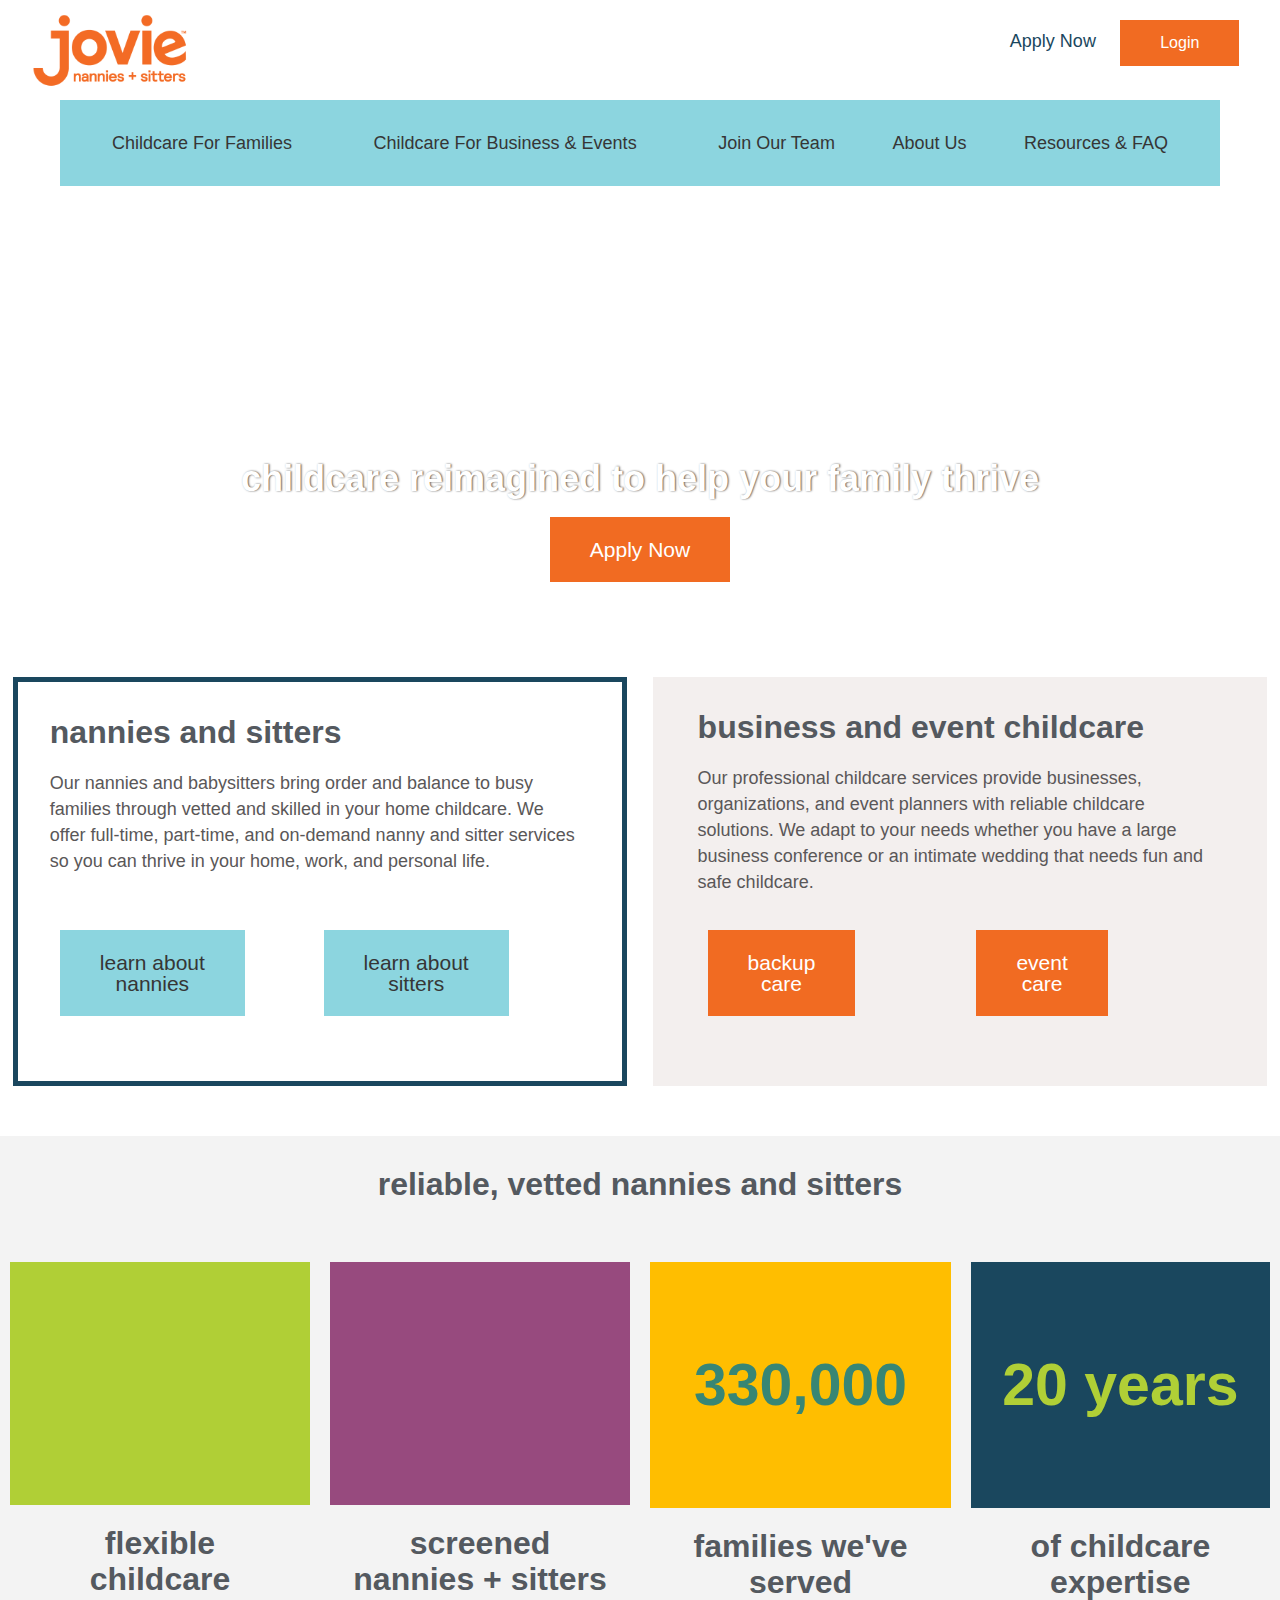
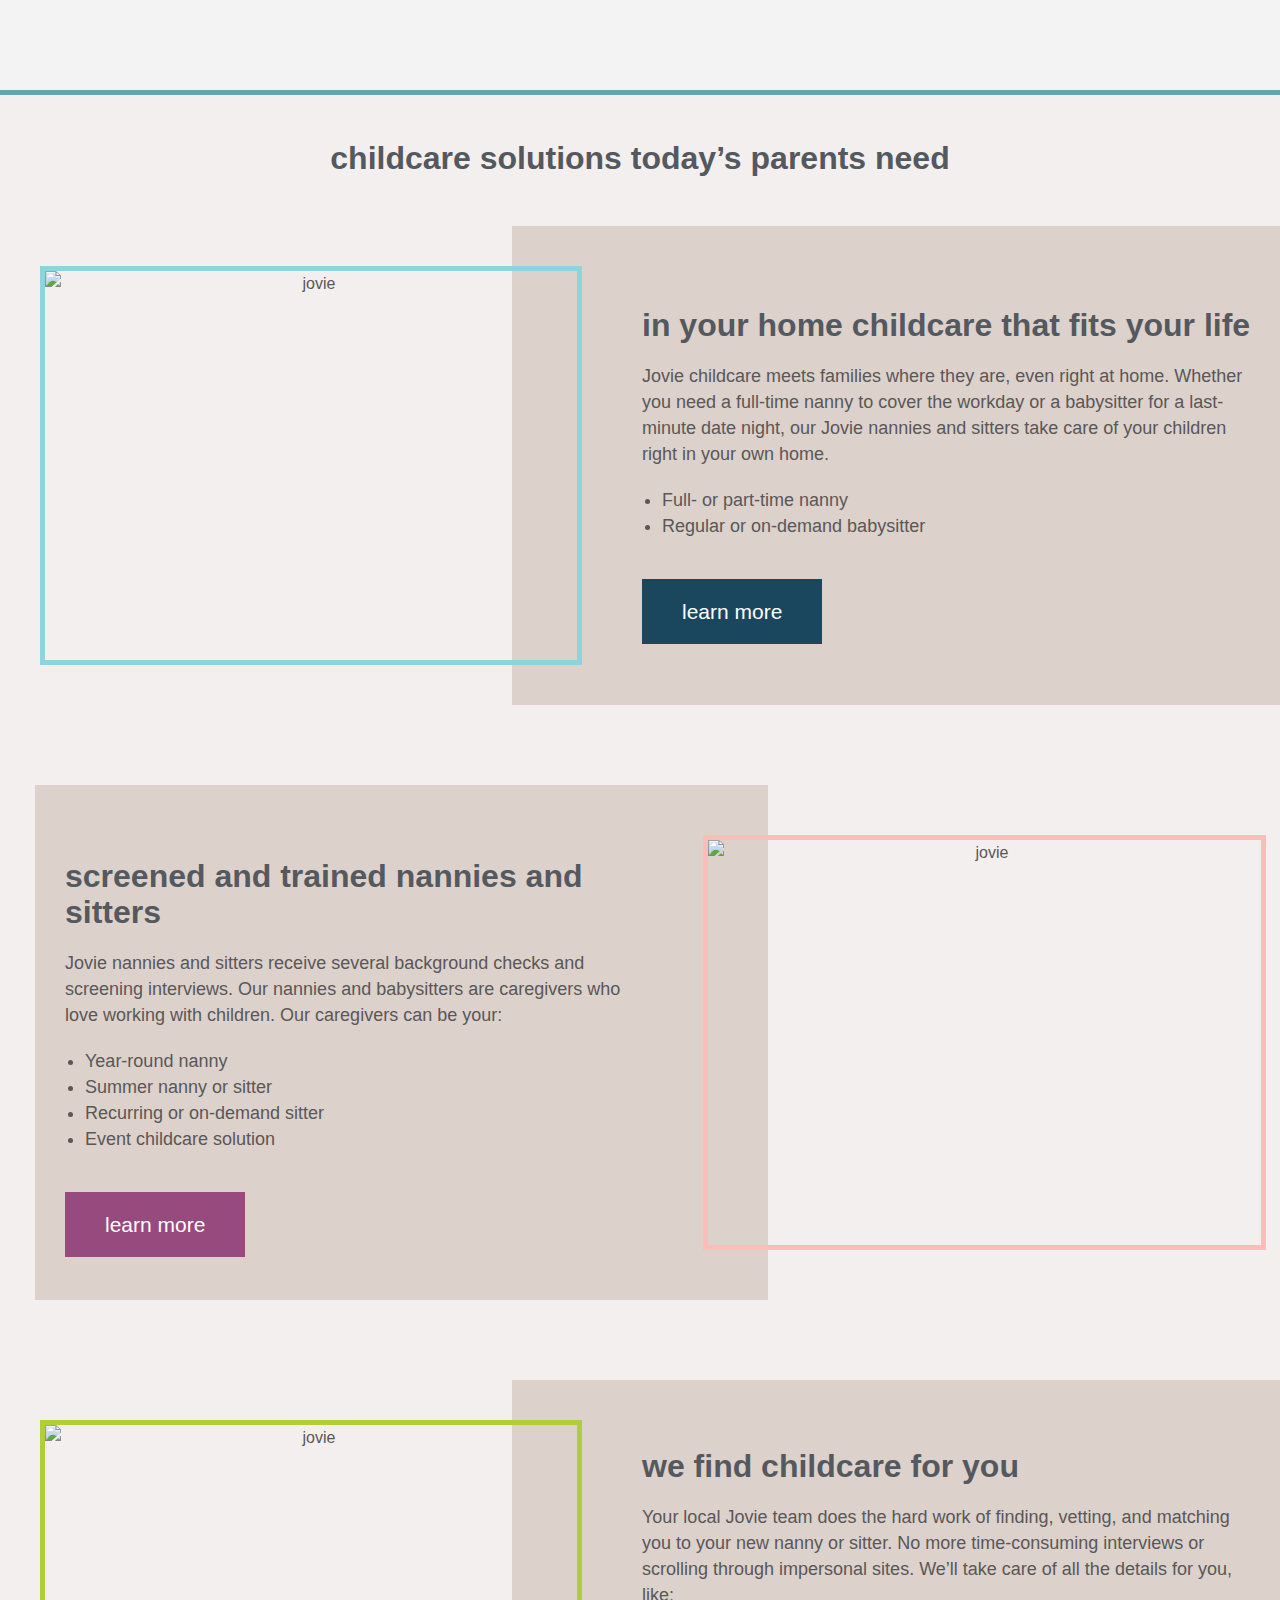
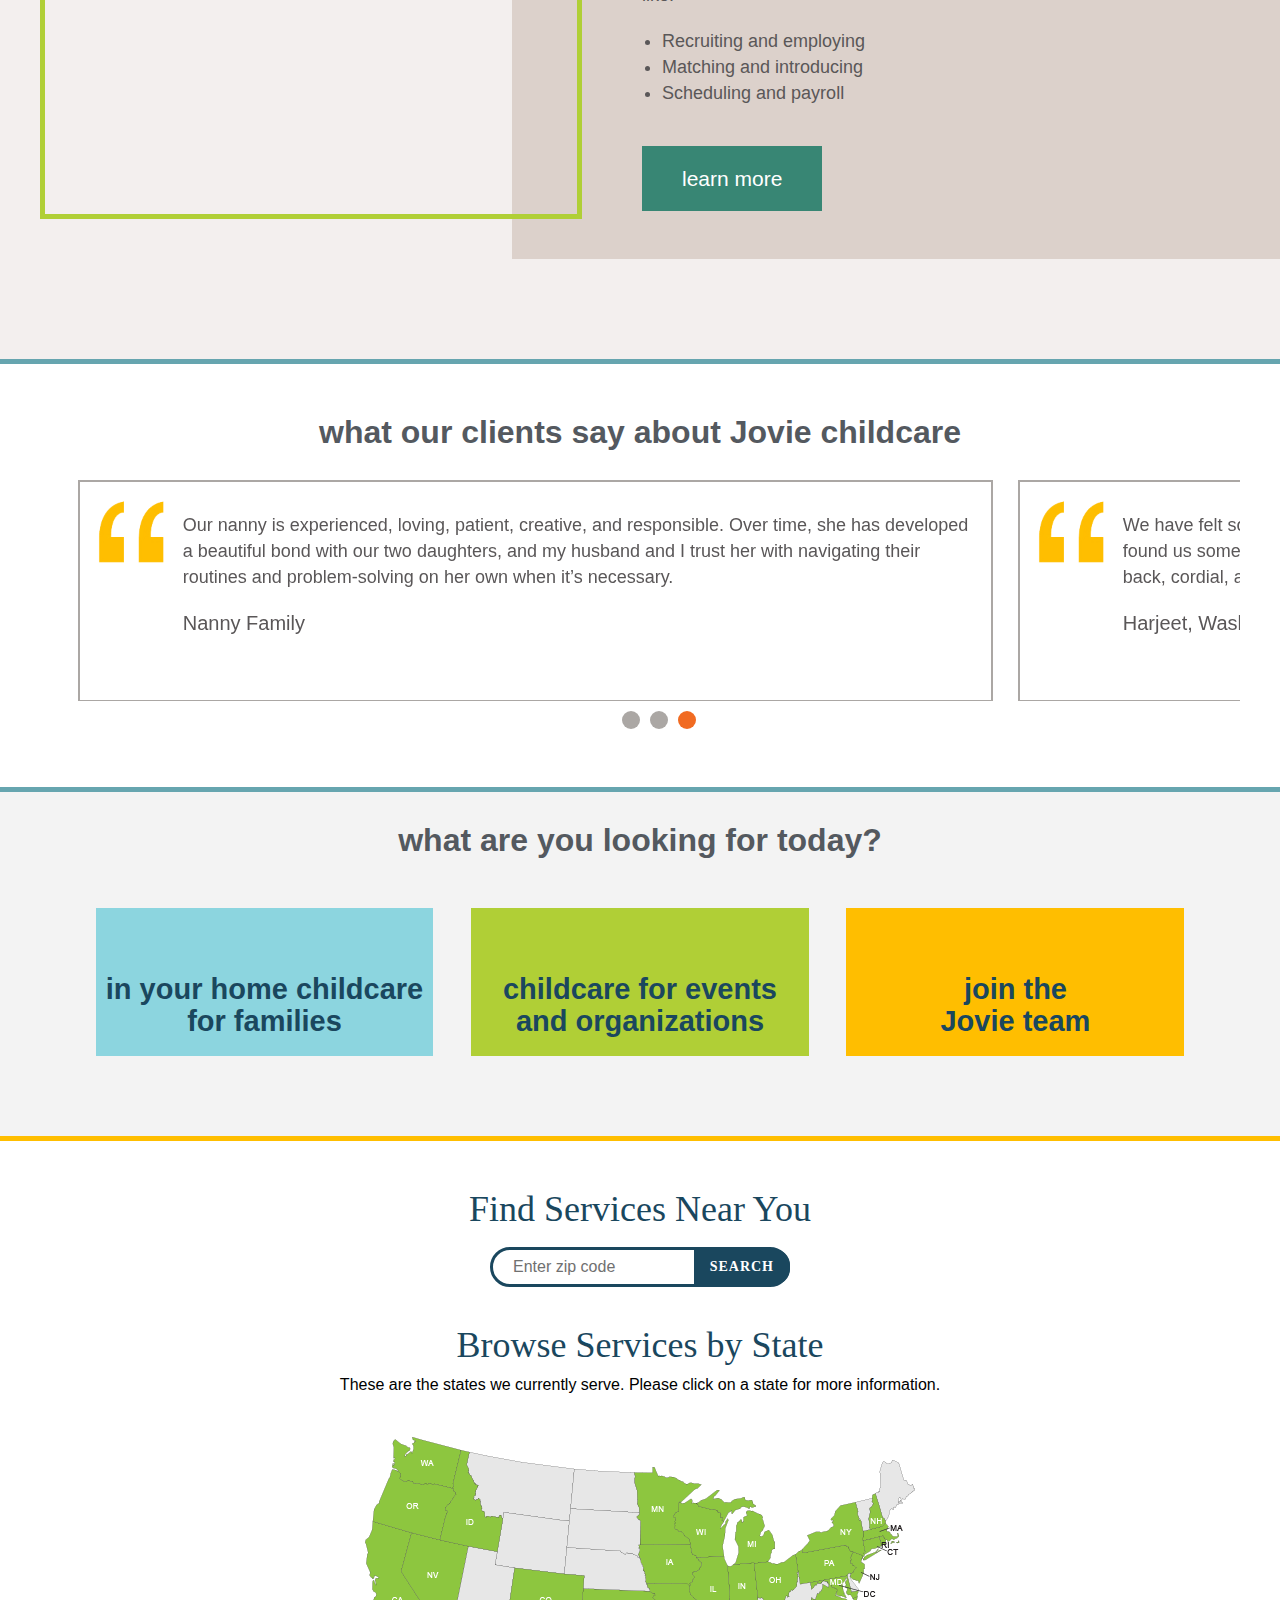
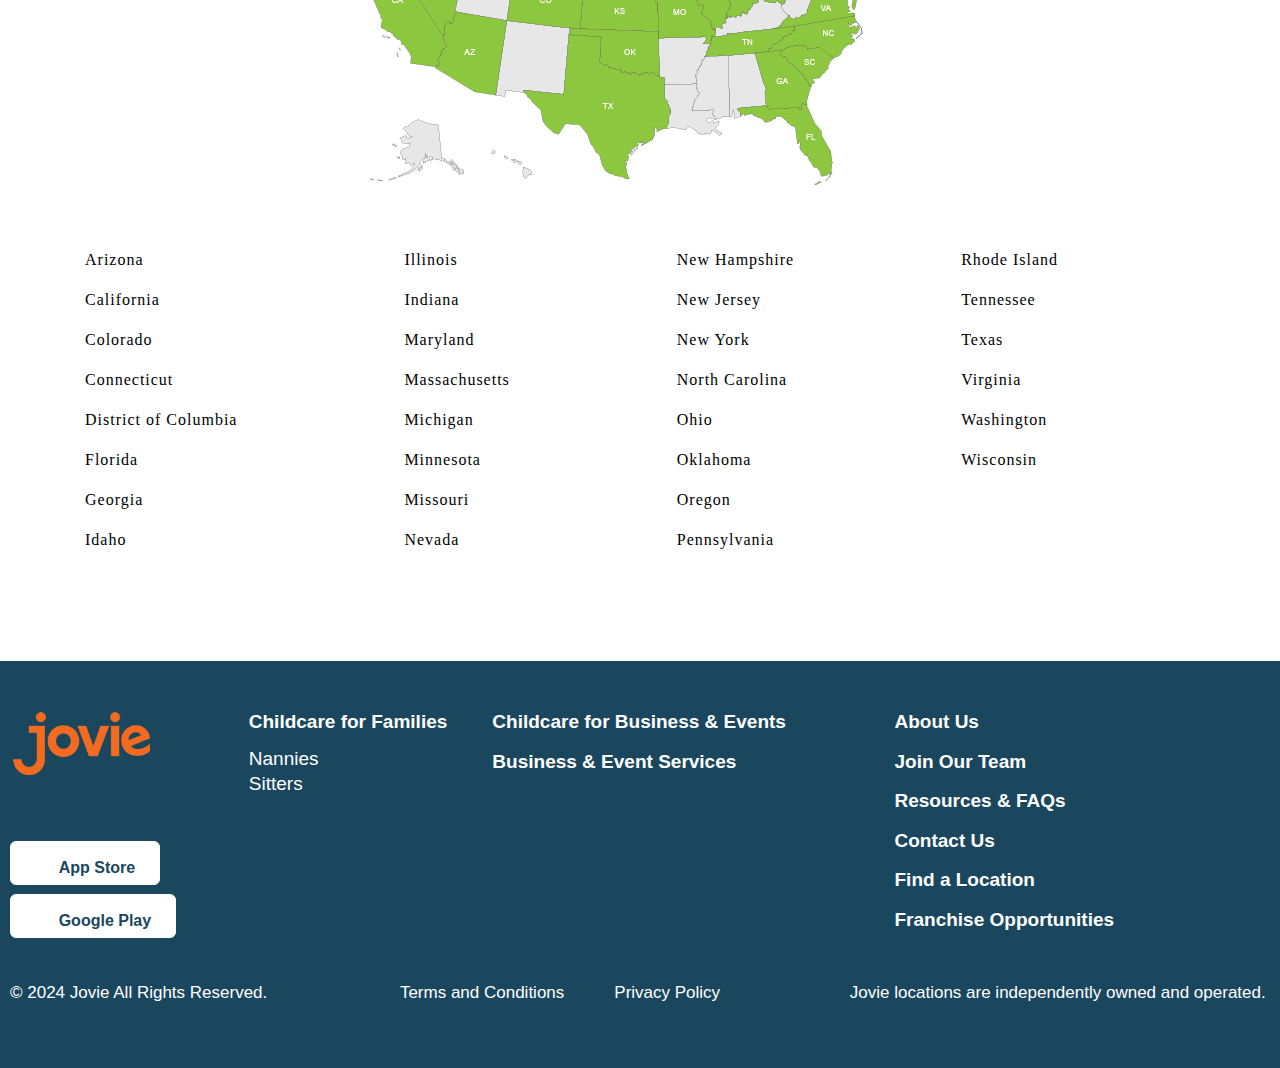
==== index.html @ 1f521a3f "WD" ====
<!DOCTYPE html>

<html lang="en-US"><head><meta http-equiv="Content-Type" content="text/html; charset=UTF-8">
	
	<meta name="viewport" content="width=device-width, initial-scale=1.0, viewport-fit=cover">		<meta name="robots" content="index, follow, max-image-preview:large, max-snippet:-1, max-video-preview:-1">

	<title>Jovie | Nannies and Sitters for Home and Business</title>
	<meta name="description" content="We are Jovie. Ready to help more families, more often. Ready to reimagine childcare and help today, tomorrow and for as long as you need.">
	<link rel="canonical" href="https://www.jovie.com/">
	<meta property="og:locale" content="en_US">
	<meta property="og:type" content="website">
	<meta property="og:title" content="Jovie">
	<meta property="og:description" content="We are Jovie. Ready to help more families, more often. Ready to reimagine childcare and help today, tomorrow and for as long as you need.">
	<meta property="og:url" content="https://www.jovie.com/">
	<meta property="og:site_name" content="Jovie">
	<meta property="article:modified_time" content="2023-12-18T20:53:24+00:00">
	<meta name="twitter:card" content="summary_large_image">
	<meta name="twitter:title" content="Jovie">
	<script async="" src="https://www.googletagmanager.com/gtm.js?id=GTM-5LR3R6"></script><script type="application/ld+json" class="yoast-schema-graph">{"@context":"https://schema.org","@graph":[{"@type":"WebPage","@id":"https://www.jovie.com/","url":"https://www.jovie.com/","name":"Jovie | Nannies and Sitters for Home and Business","isPartOf":{"@id":"https://www.jovie.com/#website"},"primaryImageOfPage":{"@id":"https://www.jovie.com/#primaryimage"},"image":{"@id":"https://www.jovie.com/#primaryimage"},"thumbnailUrl":"https://www.jovie.com/app/uploads/2023/04/GettyImages-1296129742.jpg","datePublished":"2022-12-06T11:53:23+00:00","dateModified":"2023-12-18T20:53:24+00:00","description":"We are Jovie. Ready to help more families, more often. Ready to reimagine childcare and help today, tomorrow and for as long as you need.","breadcrumb":{"@id":"https://www.jovie.com/#breadcrumb"},"inLanguage":"en-US","potentialAction":[{"@type":"ReadAction","target":["https://www.jovie.com/"]}]},{"@type":"ImageObject","inLanguage":"en-US","@id":"https://www.jovie.com/#primaryimage","url":"https://www.jovie.com/app/uploads/2023/04/GettyImages-1296129742.jpg","contentUrl":"https://www.jovie.com/app/uploads/2023/04/GettyImages-1296129742.jpg","width":1550,"height":421,"caption":"Nanny-infant-care-hero"},{"@type":"BreadcrumbList","@id":"https://www.jovie.com/#breadcrumb","itemListElement":[{"@type":"ListItem","position":1,"name":"Home"}]},{"@type":"WebSite","@id":"https://www.jovie.com/#website","url":"https://www.jovie.com/","name":"Jovie","description":"Nannies + Sitters TM","potentialAction":[{"@type":"SearchAction","target":{"@type":"EntryPoint","urlTemplate":"https://www.jovie.com/?s={search_term_string}"},"query-input":"required name=search_term_string"}],"inLanguage":"en-US"}]}</script>
	<!-- / Yoast SEO Premium plugin. -->


<link rel="dns-prefetch" href="https://maxcdn.bootstrapcdn.com/">
<link rel="dns-prefetch" href="https://cdnjs.cloudflare.com/">
<script>
window._wpemojiSettings = {"baseUrl":"https:\/\/s.w.org\/images\/core\/emoji\/14.0.0\/72x72\/","ext":".png","svgUrl":"https:\/\/s.w.org\/images\/core\/emoji\/14.0.0\/svg\/","svgExt":".svg","source":{"wpemoji":"https:\/\/www.jovie.com\/wp\/wp-includes\/js\/wp-emoji.js?ver=6.4.2","twemoji":"https:\/\/www.jovie.com\/wp\/wp-includes\/js\/twemoji.js?ver=6.4.2"}};
/**
 * @output wp-includes/js/wp-emoji-loader.js
 */

/**
 * Emoji Settings as exported in PHP via _print_emoji_detection_script().
 * @typedef WPEmojiSettings
 * @type {object}
 * @property {?object} source
 * @property {?string} source.concatemoji
 * @property {?string} source.twemoji
 * @property {?string} source.wpemoji
 * @property {?boolean} DOMReady
 * @property {?Function} readyCallback
 */

/**
 * Support tests.
 * @typedef SupportTests
 * @type {object}
 * @property {?boolean} flag
 * @property {?boolean} emoji
 */

/**
 * IIFE to detect emoji support and load Twemoji if needed.
 *
 * @param {Window} window
 * @param {Document} document
 * @param {WPEmojiSettings} settings
 */
( function wpEmojiLoader( window, document, settings ) {
	if ( typeof Promise === 'undefined' ) {
		return;
	}

	var sessionStorageKey = 'wpEmojiSettingsSupports';
	var tests = [ 'flag', 'emoji' ];

	/**
	 * Checks whether the browser supports offloading to a Worker.
	 *
	 * @since 6.3.0
	 *
	 * @private
	 *
	 * @returns {boolean}
	 */
	function supportsWorkerOffloading() {
		return (
			typeof Worker !== 'undefined' &&
			typeof OffscreenCanvas !== 'undefined' &&
			typeof URL !== 'undefined' &&
			URL.createObjectURL &&
			typeof Blob !== 'undefined'
		);
	}

	/**
	 * @typedef SessionSupportTests
	 * @type {object}
	 * @property {number} timestamp
	 * @property {SupportTests} supportTests
	 */

	/**
	 * Get support tests from session.
	 *
	 * @since 6.3.0
	 *
	 * @private
	 *
	 * @returns {?SupportTests} Support tests, or null if not set or older than 1 week.
	 */
	function getSessionSupportTests() {
		try {
			/** @type {SessionSupportTests} */
			var item = JSON.parse(
				sessionStorage.getItem( sessionStorageKey )
			);
			if (
				typeof item === 'object' &&
				typeof item.timestamp === 'number' &&
				new Date().valueOf() < item.timestamp + 604800 && // Note: Number is a week in seconds.
				typeof item.supportTests === 'object'
			) {
				return item.supportTests;
			}
		} catch ( e ) {}
		return null;
	}

	/**
	 * Persist the supports in session storage.
	 *
	 * @since 6.3.0
	 *
	 * @private
	 *
	 * @param {SupportTests} supportTests Support tests.
	 */
	function setSessionSupportTests( supportTests ) {
		try {
			/** @type {SessionSupportTests} */
			var item = {
				supportTests: supportTests,
				timestamp: new Date().valueOf()
			};

			sessionStorage.setItem(
				sessionStorageKey,
				JSON.stringify( item )
			);
		} catch ( e ) {}
	}

	/**
	 * Checks if two sets of Emoji characters render the same visually.
	 *
	 * This function may be serialized to run in a Worker. Therefore, it cannot refer to variables from the containing
	 * scope. Everything must be passed by parameters.
	 *
	 * @since 4.9.0
	 *
	 * @private
	 *
	 * @param {CanvasRenderingContext2D} context 2D Context.
	 * @param {string} set1 Set of Emoji to test.
	 * @param {string} set2 Set of Emoji to test.
	 *
	 * @return {boolean} True if the two sets render the same.
	 */
	function emojiSetsRenderIdentically( context, set1, set2 ) {
		// Cleanup from previous test.
		context.clearRect( 0, 0, context.canvas.width, context.canvas.height );
		context.fillText( set1, 0, 0 );
		var rendered1 = new Uint32Array(
			context.getImageData(
				0,
				0,
				context.canvas.width,
				context.canvas.height
			).data
		);

		// Cleanup from previous test.
		context.clearRect( 0, 0, context.canvas.width, context.canvas.height );
		context.fillText( set2, 0, 0 );
		var rendered2 = new Uint32Array(
			context.getImageData(
				0,
				0,
				context.canvas.width,
				context.canvas.height
			).data
		);

		return rendered1.every( function ( rendered2Data, index ) {
			return rendered2Data === rendered2[ index ];
		} );
	}

	/**
	 * Determines if the browser properly renders Emoji that Twemoji can supplement.
	 *
	 * This function may be serialized to run in a Worker. Therefore, it cannot refer to variables from the containing
	 * scope. Everything must be passed by parameters.
	 *
	 * @since 4.2.0
	 *
	 * @private
	 *
	 * @param {CanvasRenderingContext2D} context 2D Context.
	 * @param {string} type Whether to test for support of "flag" or "emoji".
	 * @param {Function} emojiSetsRenderIdentically Reference to emojiSetsRenderIdentically function, needed due to minification.
	 *
	 * @return {boolean} True if the browser can render emoji, false if it cannot.
	 */
	function browserSupportsEmoji( context, type, emojiSetsRenderIdentically ) {
		var isIdentical;

		switch ( type ) {
			case 'flag':
				/*
				 * Test for Transgender flag compatibility. Added in Unicode 13.
				 *
				 * To test for support, we try to render it, and compare the rendering to how it would look if
				 * the browser doesn't render it correctly (white flag emoji + transgender symbol).
				 */
				isIdentical = emojiSetsRenderIdentically(
					context,
					'\uD83C\uDFF3\uFE0F\u200D\u26A7\uFE0F', // as a zero-width joiner sequence
					'\uD83C\uDFF3\uFE0F\u200B\u26A7\uFE0F' // separated by a zero-width space
				);

				if ( isIdentical ) {
					return false;
				}

				/*
				 * Test for UN flag compatibility. This is the least supported of the letter locale flags,
				 * so gives us an easy test for full support.
				 *
				 * To test for support, we try to render it, and compare the rendering to how it would look if
				 * the browser doesn't render it correctly ([U] + [N]).
				 */
				isIdentical = emojiSetsRenderIdentically(
					context,
					'\uD83C\uDDFA\uD83C\uDDF3', // as the sequence of two code points
					'\uD83C\uDDFA\u200B\uD83C\uDDF3' // as the two code points separated by a zero-width space
				);

				if ( isIdentical ) {
					return false;
				}

				/*
				 * Test for English flag compatibility. England is a country in the United Kingdom, it
				 * does not have a two letter locale code but rather a five letter sub-division code.
				 *
				 * To test for support, we try to render it, and compare the rendering to how it would look if
				 * the browser doesn't render it correctly (black flag emoji + [G] + [B] + [E] + [N] + [G]).
				 */
				isIdentical = emojiSetsRenderIdentically(
					context,
					// as the flag sequence
					'\uD83C\uDFF4\uDB40\uDC67\uDB40\uDC62\uDB40\uDC65\uDB40\uDC6E\uDB40\uDC67\uDB40\uDC7F',
					// with each code point separated by a zero-width space
					'\uD83C\uDFF4\u200B\uDB40\uDC67\u200B\uDB40\uDC62\u200B\uDB40\uDC65\u200B\uDB40\uDC6E\u200B\uDB40\uDC67\u200B\uDB40\uDC7F'
				);

				return ! isIdentical;
			case 'emoji':
				/*
				 * Why can't we be friends? Everyone can now shake hands in emoji, regardless of skin tone!
				 *
				 * To test for Emoji 14.0 support, try to render a new emoji: Handshake: Light Skin Tone, Dark Skin Tone.
				 *
				 * The Handshake: Light Skin Tone, Dark Skin Tone emoji is a ZWJ sequence combining 🫱 Rightwards Hand,
				 * 🏻 Light Skin Tone, a Zero Width Joiner, 🫲 Leftwards Hand, and 🏿 Dark Skin Tone.
				 *
				 * 0x1FAF1 == Rightwards Hand
				 * 0x1F3FB == Light Skin Tone
				 * 0x200D == Zero-Width Joiner (ZWJ) that links the code points for the new emoji or
				 * 0x200B == Zero-Width Space (ZWS) that is rendered for clients not supporting the new emoji.
				 * 0x1FAF2 == Leftwards Hand
				 * 0x1F3FF == Dark Skin Tone.
				 *
				 * When updating this test for future Emoji releases, ensure that individual emoji that make up the
				 * sequence come from older emoji standards.
				 */
				isIdentical = emojiSetsRenderIdentically(
					context,
					'\uD83E\uDEF1\uD83C\uDFFB\u200D\uD83E\uDEF2\uD83C\uDFFF', // as the zero-width joiner sequence
					'\uD83E\uDEF1\uD83C\uDFFB\u200B\uD83E\uDEF2\uD83C\uDFFF' // separated by a zero-width space
				);

				return ! isIdentical;
		}

		return false;
	}

	/**
	 * Checks emoji support tests.
	 *
	 * This function may be serialized to run in a Worker. Therefore, it cannot refer to variables from the containing
	 * scope. Everything must be passed by parameters.
	 *
	 * @since 6.3.0
	 *
	 * @private
	 *
	 * @param {string[]} tests Tests.
	 * @param {Function} browserSupportsEmoji Reference to browserSupportsEmoji function, needed due to minification.
	 * @param {Function} emojiSetsRenderIdentically Reference to emojiSetsRenderIdentically function, needed due to minification.
	 *
	 * @return {SupportTests} Support tests.
	 */
	function testEmojiSupports( tests, browserSupportsEmoji, emojiSetsRenderIdentically ) {
		var canvas;
		if (
			typeof WorkerGlobalScope !== 'undefined' &&
			self instanceof WorkerGlobalScope
		) {
			canvas = new OffscreenCanvas( 300, 150 ); // Dimensions are default for HTMLCanvasElement.
		} else {
			canvas = document.createElement( 'canvas' );
		}

		var context = canvas.getContext( '2d', { willReadFrequently: true } );

		/*
		 * Chrome on OS X added native emoji rendering in M41. Unfortunately,
		 * it doesn't work when the font is bolder than 500 weight. So, we
		 * check for bold rendering support to avoid invisible emoji in Chrome.
		 */
		context.textBaseline = 'top';
		context.font = '600 32px Arial';

		var supports = {};
		tests.forEach( function ( test ) {
			supports[ test ] = browserSupportsEmoji( context, test, emojiSetsRenderIdentically );
		} );
		return supports;
	}

	/**
	 * Adds a script to the head of the document.
	 *
	 * @ignore
	 *
	 * @since 4.2.0
	 *
	 * @param {string} src The url where the script is located.
	 *
	 * @return {void}
	 */
	function addScript( src ) {
		var script = document.createElement( 'script' );
		script.src = src;
		script.defer = true;
		document.head.appendChild( script );
	}

	settings.supports = {
		everything: true,
		everythingExceptFlag: true
	};

	// Create a promise for DOMContentLoaded since the worker logic may finish after the event has fired.
	var domReadyPromise = new Promise( function ( resolve ) {
		document.addEventListener( 'DOMContentLoaded', resolve, {
			once: true
		} );
	} );

	// Obtain the emoji support from the browser, asynchronously when possible.
	new Promise( function ( resolve ) {
		var supportTests = getSessionSupportTests();
		if ( supportTests ) {
			resolve( supportTests );
			return;
		}

		if ( supportsWorkerOffloading() ) {
			try {
				// Note that the functions are being passed as arguments due to minification.
				var workerScript =
					'postMessage(' +
					testEmojiSupports.toString() +
					'(' +
					[
						JSON.stringify( tests ),
						browserSupportsEmoji.toString(),
						emojiSetsRenderIdentically.toString()
					].join( ',' ) +
					'));';
				var blob = new Blob( [ workerScript ], {
					type: 'text/javascript'
				} );
				var worker = new Worker( URL.createObjectURL( blob ), { name: 'wpTestEmojiSupports' } );
				worker.onmessage = function ( event ) {
					supportTests = event.data;
					setSessionSupportTests( supportTests );
					worker.terminate();
					resolve( supportTests );
				};
				return;
			} catch ( e ) {}
		}

		supportTests = testEmojiSupports( tests, browserSupportsEmoji, emojiSetsRenderIdentically );
		setSessionSupportTests( supportTests );
		resolve( supportTests );
	} )
		// Once the browser emoji support has been obtained from the session, finalize the settings.
		.then( function ( supportTests ) {
			/*
			 * Tests the browser support for flag emojis and other emojis, and adjusts the
			 * support settings accordingly.
			 */
			for ( var test in supportTests ) {
				settings.supports[ test ] = supportTests[ test ];

				settings.supports.everything =
					settings.supports.everything && settings.supports[ test ];

				if ( 'flag' !== test ) {
					settings.supports.everythingExceptFlag =
						settings.supports.everythingExceptFlag &&
						settings.supports[ test ];
				}
			}

			settings.supports.everythingExceptFlag =
				settings.supports.everythingExceptFlag &&
				! settings.supports.flag;

			// Sets DOMReady to false and assigns a ready function to settings.
			settings.DOMReady = false;
			settings.readyCallback = function () {
				settings.DOMReady = true;
			};
		} )
		.then( function () {
			return domReadyPromise;
		} )
		.then( function () {
			// When the browser can not render everything we need to load a polyfill.
			if ( ! settings.supports.everything ) {
				settings.readyCallback();

				var src = settings.source || {};

				if ( src.concatemoji ) {
					addScript( src.concatemoji );
				} else if ( src.wpemoji && src.twemoji ) {
					addScript( src.twemoji );
					addScript( src.wpemoji );
				}
			}
		} );
} )( window, document, window._wpemojiSettings );
</script>
<style id="wp-emoji-styles-inline-css">

	img.wp-smiley, img.emoji {
		display: inline !important;
		border: none !important;
		box-shadow: none !important;
		height: 1em !important;
		width: 1em !important;
		margin: 0 0.07em !important;
		vertical-align: -0.1em !important;
		background: none !important;
		padding: 0 !important;
	}
</style>
<style id="global-styles-inline-css">
body{--wp--preset--color--black: #000000;--wp--preset--color--cyan-bluish-gray: #abb8c3;--wp--preset--color--white: #ffffff;--wp--preset--color--pale-pink: #f78da7;--wp--preset--color--vivid-red: #cf2e2e;--wp--preset--color--luminous-vivid-orange: #ff6900;--wp--preset--color--luminous-vivid-amber: #fcb900;--wp--preset--color--light-green-cyan: #7bdcb5;--wp--preset--color--vivid-green-cyan: #00d084;--wp--preset--color--pale-cyan-blue: #8ed1fc;--wp--preset--color--vivid-cyan-blue: #0693e3;--wp--preset--color--vivid-purple: #9b51e0;--wp--preset--color--primary: #525ddc;--wp--preset--gradient--vivid-cyan-blue-to-vivid-purple: linear-gradient(135deg,rgba(6,147,227,1) 0%,rgb(155,81,224) 100%);--wp--preset--gradient--light-green-cyan-to-vivid-green-cyan: linear-gradient(135deg,rgb(122,220,180) 0%,rgb(0,208,130) 100%);--wp--preset--gradient--luminous-vivid-amber-to-luminous-vivid-orange: linear-gradient(135deg,rgba(252,185,0,1) 0%,rgba(255,105,0,1) 100%);--wp--preset--gradient--luminous-vivid-orange-to-vivid-red: linear-gradient(135deg,rgba(255,105,0,1) 0%,rgb(207,46,46) 100%);--wp--preset--gradient--very-light-gray-to-cyan-bluish-gray: linear-gradient(135deg,rgb(238,238,238) 0%,rgb(169,184,195) 100%);--wp--preset--gradient--cool-to-warm-spectrum: linear-gradient(135deg,rgb(74,234,220) 0%,rgb(151,120,209) 20%,rgb(207,42,186) 40%,rgb(238,44,130) 60%,rgb(251,105,98) 80%,rgb(254,248,76) 100%);--wp--preset--gradient--blush-light-purple: linear-gradient(135deg,rgb(255,206,236) 0%,rgb(152,150,240) 100%);--wp--preset--gradient--blush-bordeaux: linear-gradient(135deg,rgb(254,205,165) 0%,rgb(254,45,45) 50%,rgb(107,0,62) 100%);--wp--preset--gradient--luminous-dusk: linear-gradient(135deg,rgb(255,203,112) 0%,rgb(199,81,192) 50%,rgb(65,88,208) 100%);--wp--preset--gradient--pale-ocean: linear-gradient(135deg,rgb(255,245,203) 0%,rgb(182,227,212) 50%,rgb(51,167,181) 100%);--wp--preset--gradient--electric-grass: linear-gradient(135deg,rgb(202,248,128) 0%,rgb(113,206,126) 100%);--wp--preset--gradient--midnight: linear-gradient(135deg,rgb(2,3,129) 0%,rgb(40,116,252) 100%);--wp--preset--font-size--small: 13px;--wp--preset--font-size--medium: 20px;--wp--preset--font-size--large: 36px;--wp--preset--font-size--x-large: 42px;--wp--preset--spacing--20: 0.44rem;--wp--preset--spacing--30: 0.67rem;--wp--preset--spacing--40: 1rem;--wp--preset--spacing--50: 1.5rem;--wp--preset--spacing--60: 2.25rem;--wp--preset--spacing--70: 3.38rem;--wp--preset--spacing--80: 5.06rem;--wp--preset--shadow--natural: 6px 6px 9px rgba(0, 0, 0, 0.2);--wp--preset--shadow--deep: 12px 12px 50px rgba(0, 0, 0, 0.4);--wp--preset--shadow--sharp: 6px 6px 0px rgba(0, 0, 0, 0.2);--wp--preset--shadow--outlined: 6px 6px 0px -3px rgba(255, 255, 255, 1), 6px 6px rgba(0, 0, 0, 1);--wp--preset--shadow--crisp: 6px 6px 0px rgba(0, 0, 0, 1);}body { margin: 0; }.wp-site-blocks > .alignleft { float: left; margin-right: 2em; }.wp-site-blocks > .alignright { float: right; margin-left: 2em; }.wp-site-blocks > .aligncenter { justify-content: center; margin-left: auto; margin-right: auto; }:where(.is-layout-flex){gap: 0.5em;}:where(.is-layout-grid){gap: 0.5em;}body .is-layout-flow > .alignleft{float: left;margin-inline-start: 0;margin-inline-end: 2em;}body .is-layout-flow > .alignright{float: right;margin-inline-start: 2em;margin-inline-end: 0;}body .is-layout-flow > .aligncenter{margin-left: auto !important;margin-right: auto !important;}body .is-layout-constrained > .alignleft{float: left;margin-inline-start: 0;margin-inline-end: 2em;}body .is-layout-constrained > .alignright{float: right;margin-inline-start: 2em;margin-inline-end: 0;}body .is-layout-constrained > .aligncenter{margin-left: auto !important;margin-right: auto !important;}body .is-layout-constrained > :where(:not(.alignleft):not(.alignright):not(.alignfull)){max-width: var(--wp--style--global--content-size);margin-left: auto !important;margin-right: auto !important;}body .is-layout-constrained > .alignwide{max-width: var(--wp--style--global--wide-size);}body .is-layout-flex{display: flex;}body .is-layout-flex{flex-wrap: wrap;align-items: center;}body .is-layout-flex > *{margin: 0;}body .is-layout-grid{display: grid;}body .is-layout-grid > *{margin: 0;}body{padding-top: 0px;padding-right: 0px;padding-bottom: 0px;padding-left: 0px;}a:where(:not(.wp-element-button)){text-decoration: underline;}.wp-element-button, .wp-block-button__link{background-color: #32373c;border-width: 0;color: #fff;font-family: inherit;font-size: inherit;line-height: inherit;padding: calc(0.667em + 2px) calc(1.333em + 2px);text-decoration: none;}.has-black-color{color: var(--wp--preset--color--black) !important;}.has-cyan-bluish-gray-color{color: var(--wp--preset--color--cyan-bluish-gray) !important;}.has-white-color{color: var(--wp--preset--color--white) !important;}.has-pale-pink-color{color: var(--wp--preset--color--pale-pink) !important;}.has-vivid-red-color{color: var(--wp--preset--color--vivid-red) !important;}.has-luminous-vivid-orange-color{color: var(--wp--preset--color--luminous-vivid-orange) !important;}.has-luminous-vivid-amber-color{color: var(--wp--preset--color--luminous-vivid-amber) !important;}.has-light-green-cyan-color{color: var(--wp--preset--color--light-green-cyan) !important;}.has-vivid-green-cyan-color{color: var(--wp--preset--color--vivid-green-cyan) !important;}.has-pale-cyan-blue-color{color: var(--wp--preset--color--pale-cyan-blue) !important;}.has-vivid-cyan-blue-color{color: var(--wp--preset--color--vivid-cyan-blue) !important;}.has-vivid-purple-color{color: var(--wp--preset--color--vivid-purple) !important;}.has-primary-color{color: var(--wp--preset--color--primary) !important;}.has-black-background-color{background-color: var(--wp--preset--color--black) !important;}.has-cyan-bluish-gray-background-color{background-color: var(--wp--preset--color--cyan-bluish-gray) !important;}.has-white-background-color{background-color: var(--wp--preset--color--white) !important;}.has-pale-pink-background-color{background-color: var(--wp--preset--color--pale-pink) !important;}.has-vivid-red-background-color{background-color: var(--wp--preset--color--vivid-red) !important;}.has-luminous-vivid-orange-background-color{background-color: var(--wp--preset--color--luminous-vivid-orange) !important;}.has-luminous-vivid-amber-background-color{background-color: var(--wp--preset--color--luminous-vivid-amber) !important;}.has-light-green-cyan-background-color{background-color: var(--wp--preset--color--light-green-cyan) !important;}.has-vivid-green-cyan-background-color{background-color: var(--wp--preset--color--vivid-green-cyan) !important;}.has-pale-cyan-blue-background-color{background-color: var(--wp--preset--color--pale-cyan-blue) !important;}.has-vivid-cyan-blue-background-color{background-color: var(--wp--preset--color--vivid-cyan-blue) !important;}.has-vivid-purple-background-color{background-color: var(--wp--preset--color--vivid-purple) !important;}.has-primary-background-color{background-color: var(--wp--preset--color--primary) !important;}.has-black-border-color{border-color: var(--wp--preset--color--black) !important;}.has-cyan-bluish-gray-border-color{border-color: var(--wp--preset--color--cyan-bluish-gray) !important;}.has-white-border-color{border-color: var(--wp--preset--color--white) !important;}.has-pale-pink-border-color{border-color: var(--wp--preset--color--pale-pink) !important;}.has-vivid-red-border-color{border-color: var(--wp--preset--color--vivid-red) !important;}.has-luminous-vivid-orange-border-color{border-color: var(--wp--preset--color--luminous-vivid-orange) !important;}.has-luminous-vivid-amber-border-color{border-color: var(--wp--preset--color--luminous-vivid-amber) !important;}.has-light-green-cyan-border-color{border-color: var(--wp--preset--color--light-green-cyan) !important;}.has-vivid-green-cyan-border-color{border-color: var(--wp--preset--color--vivid-green-cyan) !important;}.has-pale-cyan-blue-border-color{border-color: var(--wp--preset--color--pale-cyan-blue) !important;}.has-vivid-cyan-blue-border-color{border-color: var(--wp--preset--color--vivid-cyan-blue) !important;}.has-vivid-purple-border-color{border-color: var(--wp--preset--color--vivid-purple) !important;}.has-primary-border-color{border-color: var(--wp--preset--color--primary) !important;}.has-vivid-cyan-blue-to-vivid-purple-gradient-background{background: var(--wp--preset--gradient--vivid-cyan-blue-to-vivid-purple) !important;}.has-light-green-cyan-to-vivid-green-cyan-gradient-background{background: var(--wp--preset--gradient--light-green-cyan-to-vivid-green-cyan) !important;}.has-luminous-vivid-amber-to-luminous-vivid-orange-gradient-background{background: var(--wp--preset--gradient--luminous-vivid-amber-to-luminous-vivid-orange) !important;}.has-luminous-vivid-orange-to-vivid-red-gradient-background{background: var(--wp--preset--gradient--luminous-vivid-orange-to-vivid-red) !important;}.has-very-light-gray-to-cyan-bluish-gray-gradient-background{background: var(--wp--preset--gradient--very-light-gray-to-cyan-bluish-gray) !important;}.has-cool-to-warm-spectrum-gradient-background{background: var(--wp--preset--gradient--cool-to-warm-spectrum) !important;}.has-blush-light-purple-gradient-background{background: var(--wp--preset--gradient--blush-light-purple) !important;}.has-blush-bordeaux-gradient-background{background: var(--wp--preset--gradient--blush-bordeaux) !important;}.has-luminous-dusk-gradient-background{background: var(--wp--preset--gradient--luminous-dusk) !important;}.has-pale-ocean-gradient-background{background: var(--wp--preset--gradient--pale-ocean) !important;}.has-electric-grass-gradient-background{background: var(--wp--preset--gradient--electric-grass) !important;}.has-midnight-gradient-background{background: var(--wp--preset--gradient--midnight) !important;}.has-small-font-size{font-size: var(--wp--preset--font-size--small) !important;}.has-medium-font-size{font-size: var(--wp--preset--font-size--medium) !important;}.has-large-font-size{font-size: var(--wp--preset--font-size--large) !important;}.has-x-large-font-size{font-size: var(--wp--preset--font-size--x-large) !important;}
.wp-block-navigation a:where(:not(.wp-element-button)){color: inherit;}
:where(.wp-block-post-template.is-layout-flex){gap: 1.25em;}:where(.wp-block-post-template.is-layout-grid){gap: 1.25em;}
:where(.wp-block-columns.is-layout-flex){gap: 2em;}:where(.wp-block-columns.is-layout-grid){gap: 2em;}
.wp-block-pullquote{font-size: 1.5em;line-height: 1.6;}
</style>
<style id="if-so-public-dummy-inline-css">
        .lds-dual-ring {
          display: inline-block;
          width: 16px;
          height: 16px;
        }
        .lds-dual-ring:after {
          content: " ";
          display: block;
          width: 16px;
          height: 16px;
          margin: 0px;
          border-radius: 50%;
          border: 3px solid #000;
          border-color: #000 transparent #000 transparent;
          animation: lds-dual-ring 1.2s linear infinite;
        }
        @keyframes lds-dual-ring {
          0% {
            transform: rotate(0deg);
          }
          100% {
            transform: rotate(360deg);
          }
        }
        /*loader 2*/
        .ifso-logo-loader {
            font-size: 20px;
            width: 64px;
            font-family: sans-serif;
            position: relative;
            height: auto;
            font-weight: 800;
        }
        .ifso-logo-loader:before {
            content: '';
            position: absolute;
            left: 30%;
            top: 36%;
            width: 14px;
            height: 22px;
            clip-path: polygon(100% 50%, 0 0, 0 100%);
            background: #fd5b56;
            animation: spinAndMoveArrow 2s infinite;
            height: 9px;
            width: 7px;
        }
        .ifso-logo-loader:after {
            content: "If So";
            word-spacing: 12px;
        }
        @keyframes spinAndMoveArrow {
                40% {
                    transform: rotate(360deg);
                }
    
                60% {
                    transform: translateX(-5px);
                }
    
                80% {
                    transform: translateX(5px);
                }
    
                100% {
                    transform: translateX(0);
                }
        }
        /*Loader 3 - default content*/
        .ifso-default-content-loader{
            display:inline-block;
        }
        
</style>
<link rel="stylesheet" id="bootstrap-css-css" href="./index_files/bootstrap.min.css" media="all">
<link rel="stylesheet" id="bootstrap-datepicker-css-css" href="./index_files/datepicker.css" media="all">
<link rel="stylesheet" id="sage-style1-css" href="./index_files/style.css" media="all">
<link rel="stylesheet" id="sage-style2-css" href="./index_files/custom.css" media="all">
<link rel="stylesheet" id="elementor-icons-css" href="./index_files/elementor-icons.css" media="all">
<link rel="stylesheet" id="elementor-frontend-css" href="./index_files/frontend.css" media="all">
<style id="elementor-frontend-inline-css">
.elementor-18 .elementor-element.elementor-element-8c7d467:not(.elementor-motion-effects-element-type-background), .elementor-18 .elementor-element.elementor-element-8c7d467 > .elementor-motion-effects-container > .elementor-motion-effects-layer{background-image:url("https://www.jovie.com/app/uploads/2023/04/GettyImages-1296129742.jpg");}
</style>
<link rel="stylesheet" id="swiper-css" href="./index_files/swiper.css" media="all">
<link rel="stylesheet" id="elementor-post-15-css" href="./index_files/post-15.css" media="all">
<link rel="stylesheet" id="powerpack-frontend-css" href="./index_files/frontend(1).css" media="all">
<link rel="stylesheet" id="elementor-pro-css" href="./index_files/frontend(2).css" media="all">
<link rel="stylesheet" id="elementor-global-css" href="./index_files/global.css" media="all">
<link rel="stylesheet" id="elementor-post-18-css" href="./index_files/post-18.css" media="all">
<link rel="stylesheet" id="elementor-post-23-css" href="./index_files/post-23.css" media="all">
<link rel="stylesheet" id="elementor-post-70-css" href="./index_files/post-70.css" media="all">
<link rel="stylesheet" id="app/0-css" href="./index_files/app.984ef9.css" media="all">
<link rel="stylesheet" id="elementor-icons-icomoon-2-css" href="./index_files/style(1).css" media="all">
<link rel="stylesheet" id="elementor-icons-shared-0-css" href="./index_files/fontawesome.css" media="all">
<link rel="stylesheet" id="elementor-icons-fa-solid-css" href="./index_files/solid.css" media="all">
<link rel="stylesheet" id="elementor-icons-fa-brands-css" href="./index_files/brands.css" media="all">
<script id="jquery-core-js-extra">
var pp = {"ajax_url":"https:\/\/www.jovie.com\/wp\/wp-admin\/admin-ajax.php"};
</script>
<script src="./index_files/jquery.js.download" id="jquery-core-js"></script>
<script src="./index_files/jquery-migrate.js.download" id="jquery-migrate-js"></script>
<script id="equal-height-columns-js-extra">
var equalHeightColumnElements = {"element-groups":{"1":{"selector":".box-blog-ar .elementor-widget-text-editor","breakpoint":768},"2":{"selector":".box-blog-ar .elementor-heading-title","breakpoint":768},"3":{"selector":".testimonials .pp-carousel-item","breakpoint":768},"4":{"selector":".testimonials .pp-carousel-item .pp-post-excerpt","breakpoint":768},"5":{"selector":".home-equal-sec p","breakpoint":768},"6":{"selector":".home-equal-sec .elementor-button","breakpoint":768},"7":{"selector":".home-equal-sec h2","breakpoint":768},"8":{"selector":".home-equal-sec","breakpoint":768},"9":{"selector":".testimonials .pp-post-content","breakpoint":768},"10":{"selector":".testimonials .pp-post-content p","breakpoint":768},"11":{"selector":".testimonials .pp-post.pp-carousel-item","breakpoint":768}}};
</script>
<script src="./index_files/equal-height-columns-public.js.download" id="equal-height-columns-js"></script>
<script id="if-so-js-before">
var nonce = "236600c152";//compat
    var ifso_nonce = "236600c152";
    var ajaxurl = "https://www.jovie.com/wp/wp-admin/admin-ajax.php";
    var ifso_page_url = "https://www.jovie.com/";
    var isAnalyticsOn = true;
    var isPageVisitedOn = 0;
    var isVisitCountEnabled = 0;
    var referrer_for_pageload = document.referrer;
</script>
<script src="./index_files/if-so-public.js.download" id="if-so-js"></script>
<link rel="https://api.w.org/" href="https://www.jovie.com/wp-json/"><link rel="alternate" type="application/json" href="https://www.jovie.com/wp-json/wp/v2/pages/18"><link rel="EditURI" type="application/rsd+xml" title="RSD" href="https://www.jovie.com/wp/xmlrpc.php?rsd">
<meta name="generator" content="WordPress 6.4.2">
<link rel="shortlink" href="https://www.jovie.com/">
<link rel="alternate" type="application/json+oembed" href="https://www.jovie.com/wp-json/oembed/1.0/embed?url=https%3A%2F%2Fwww.jovie.com%2F">
<link rel="alternate" type="text/xml+oembed" href="https://www.jovie.com/wp-json/oembed/1.0/embed?url=https%3A%2F%2Fwww.jovie.com%2F&amp;format=xml">
<meta name="generator" content="Elementor 3.18.3; features: e_dom_optimization, e_optimized_assets_loading, e_optimized_css_loading, additional_custom_breakpoints, block_editor_assets_optimize, e_image_loading_optimization; settings: css_print_method-external, google_font-enabled, font_display-swap">
<link rel="stylesheet" id="font-awesome-official-css" href="./index_files/all.css" type="text/css" media="all" integrity="sha384-twcuYPV86B3vvpwNhWJuaLdUSLF9+ttgM2A6M870UYXrOsxKfER2MKox5cirApyA" crossorigin="anonymous">
<meta name="viewport" content="width=device-width, initial-scale=1.0, maximum-scale=1.0, user-scalable=0">
<link rel="stylesheet" id="font-awesome-official-v4shim-css" href="./index_files/v4-shims.css" type="text/css" media="all" integrity="sha384-RreHPODFsMyzCpG+dKnwxOSjmjkuPWWdYP8sLpBRoSd8qPNJwaxKGUdxhQOKwUc7" crossorigin="anonymous">
  <!-- Google Tag Manager -->
<script>(function(w,d,s,l,i){w[l]=w[l]||[];w[l].push({'gtm.start':
new Date().getTime(),event:'gtm.js'});var f=d.getElementsByTagName(s)[0],
j=d.createElement(s),dl=l!='dataLayer'?'&l='+l:'';j.async=true;j.src=
'https://www.googletagmanager.com/gtm.js?id='+i+dl;f.parentNode.insertBefore(j,f);
})(window,document,'script','dataLayer','GTM-5LR3R6');</script>
<!-- End Google Tag Manager -->
<script type="text/javascript">
jQuery(document).ready(function($){
$(".page a").attr("aria-label", "Jovie link");
var loc_site = window.location;
var pathName = loc_site.pathname.substring(0, loc_site.pathname.lastIndexOf('/') + 1);
//var name_img = pathName.replace(/\//g,'');
var name_img = pathName.replace(/[^a-z0-9\s]/gi, ' ').replace(/[_\s]/g, ' ')
//var name_img = name_img.replace('-',' ');

var new_img_name = name_img+'  jovie ';
$(".page img").attr("alt", new_img_name);
$(".page button").attr("aria-label", "Jovie button");
$(".jkit-search-group input").attr("aria-label", "wp_searchbox");
$(".skip-link.screen-reader-text").remove(); 


    $("#gform_next_button_1_17").addClass('disabled');
    $("#gform_next_button_1_17").attr('disabled','disabled');
	//$("#gform_submit_button_2").addClass('disabled');
  //$("#gform_submit_button_2").attr('disabled','disabled');
      jQuery("#gform_submit_button_2").removeClass('disabled');
      jQuery("#gform_submit_button_2").removeAttr('disabled');
	$("#input_1_3").on("keyup change blur", function(){
	    if( !$(this).val() ) {
	        $("#gform_next_button_1_17").addClass('disabled');
	        $("#gform_next_button_1_17").attr('disabled','disabled');
	    } else {
	        $("#gform_next_button_1_17").removeClass('disabled');
	        $("#gform_next_button_1_17").removeAttr('disabled');
	    }
	});
	
	jQuery(document).bind('gform_page_loaded', function(event, form_id, current_page) {
		console.log('gform_page_loaded', current_page, form_id);
          jQuery("#gform_submit_button_1").addClass('disabled');
          jQuery("#gform_submit_button_1").attr('disabled','disabled');		
		if(form_id==2 && current_page==10){
			console.log('gform_next_button_2_30');
// 			enable_next_btn('#gform_next_button_2_30');
				setTimeout(function(){ 			
			$('#gform_next_button_2_30').removeClass('disabled').attr('disabled', false);
				},1000);
		}
		if($('#gform_next_button_2_55').length>0){
			$('#gform_next_button_2_55').attr('disabled', true).addClass('disabled');
		}
		$("input:radio[name='input_23']").change(function(){
			 $("input:radio[name='input_4']").prop("checked", false);
		});
		$("input:radio[name='input_4']").change(function(){
			 $("input:radio[name='input_23']").prop("checked", false);
		});
		$("#input_2_39 input:radio[name='input_39']").change(function(){
			 $("#input_2_4 input:radio[name='input_4']").prop("checked", false);
		});
		$("#input_2_4 input:radio[name='input_4']").change(function(){
			 $("#input_2_39 input:radio[name='input_39']").prop("checked", false);
		});
		
		
	    if(!$("#gform_page_1_2 input:radio[name='input_4']").is(":checked") && !$("#gform_page_1_2 input:radio[name='input_23']").is(":checked")) {
            $("#gform_next_button_1_18").addClass('disabled');
            $("#gform_next_button_1_18").attr('disabled','disabled');
        }

        if(!$("#gform_page_1_3 input:radio[name='input_1']").is(":checked")) {
            $("#gform_next_button_1_19").addClass('disabled');
            $("#gform_next_button_1_19").attr('disabled','disabled');
        }
        if(!$("#gform_page_1_4 input:radio[name='input_8']").is(":checked")) {
            $("#gform_next_button_1_20").addClass('disabled');
            $("#gform_next_button_1_20").attr('disabled','disabled');
        }
        if(!$("#gform_page_1_5 #input_1_10_3").val()) {
            $("#gform_next_button_1_21").addClass('disabled');
            $("#gform_next_button_1_21").attr('disabled','disabled');
        }
        if(!$("#gform_page_1_5 #input_1_10_6").val()) {
            $("#gform_next_button_1_21").addClass('disabled');
            $("#gform_next_button_1_21").attr('disabled','disabled');
        }





        $('#gform_fields_2_6 input').each(function(){
            var text_value =+ $(this).val();
            if(text_value == '') {
                $("#gform_submit_button_1").addClass('disabled');
                $("#gform_submit_button_1").attr('disabled','disabled');
            }
        });
        
        
        $('#gform_page_1_2 .gfield-choice-input').change(function() {
                $("#gform_next_button_1_18").removeClass('disabled');
                $("#gform_next_button_1_18").removeAttr('disabled');
        });
	
        $('#gform_page_1_3 .gfield-choice-input').change(function() {
                $("#gform_next_button_1_19").removeClass('disabled');
                $("#gform_next_button_1_19").removeAttr('disabled');
        });
        $('#gform_page_1_4 .gfield-choice-input').change(function() {
                $("#gform_next_button_1_20").removeClass('disabled');
                $("#gform_next_button_1_20").removeAttr('disabled');
        });
        $('#gform_page_1_5 #field_1_10 input').on("keyup change blur", function() {
            var empty = false;
            $('#gform_page_1_5 #field_1_10 input').each(function() {
                if ($(this).val() == '') {
                    empty = true;
                }
            });
            if (empty) {
                $("#gform_next_button_1_21").addClass('disabled');
                $("#gform_next_button_1_21").attr('disabled','disabled');
            } else {
                $("#gform_next_button_1_21").removeClass('disabled');
                $("#gform_next_button_1_21").removeAttr('disabled');
            }
        });
       /*
        $('#gform_page_1_6 input').on("keyup change blur", function() {
            var empty = true;
            $('#gform_page_1_6 input').each(function(){
                var text_value = $(this).val();
                if(text_value != '') {
                    empty = false;
                }
            });
            if (empty) {
                $("#gform_submit_button_1").addClass('disabled');
                $("#gform_submit_button_1").attr('disabled','disabled');
            } else if ($('#input_1_15').val().includes('_')) {
                $("#gform_submit_button_1").addClass('disabled');
                $("#gform_submit_button_1").attr('disabled','disabled');
            } else {
                $("#gform_submit_button_1").removeClass('disabled');
                $("#gform_submit_button_1").removeAttr('disabled');
            }
        });
		*/
		// $("#gform_submit_button_1").addClass('disabled');
               // $("#gform_submit_button_1").attr('disabled','disabled');
		 /*       $('#gform_page_1_6 input').on("keyup change blur", function() {
            var empty = true;
            $('#gform_fields_1_6 input').each(function(){
                var text_value = $(this).val();
                if(text_value != '') {
                    empty = false;
                }
"INNN";
            });
            if (empty) {
                $("#gform_submit_button_1").addClass('disabled');
                $("#gform_submit_button_1").attr('disabled','disabled');
            }  else {
                $("#gform_submit_button_1").removeClass('disabled');
                $("#gform_submit_button_1").removeAttr('disabled');
            }
        });
		*/
		 jQuery("#gform_submit_button_1").addClass('disabled');
       jQuery("#gform_submit_button_1").attr('disabled','disabled');
    
    });
    
    
    // Form 7
    
    
    $("#gform_next_button_2_17").addClass('disabled');
    $("#gform_next_button_2_17").attr('disabled','disabled');
	$("#input_2_3").on("keyup change blur", function(){
	    if( !$(this).val() ) {
	        $("#gform_next_button_2_17").addClass('disabled');
	        $("#gform_next_button_2_17").attr('disabled','disabled');
	    } else {
	        $("#gform_next_button_2_17").removeClass('disabled');
	        $("#gform_next_button_2_17").removeAttr('disabled');
	    }
	});
	
	jQuery(document).bind('gform_page_loaded', function(event, form_id, current_page) {
	    if(!$("#gform_page_2_2 input:radio[name='input_4']").is(":checked") && !$("#gform_page_2_2 input:radio[name='input_39']").is(":checked")) {
            $("#gform_next_button_2_18").addClass('disabled');
            $("#gform_next_button_2_18").attr('disabled','disabled');
        }
        if(!$("#gform_page_2_3 #input_2_10_3").val()) {
            $("#gform_next_button_2_19").addClass('disabled');
            $("#gform_next_button_2_19").attr('disabled','disabled');
        }
        if(!$("#gform_page_2_3 #input_2_10_6").val()) {
            $("#gform_next_button_2_19").addClass('disabled');
            $("#gform_next_button_2_19").attr('disabled','disabled');
        }
        $('#gform_fields_2_4 input').each(function(){
            var text_value =+ $(this).val();
            if(text_value == '') {
                $("#gform_next_button_2_20").addClass('disabled');
                $("#gform_next_button_2_20").attr('disabled','disabled');
            }
        });
        if(!$("#gform_page_2_5 #input_2_26").val()) {
            $("#gform_next_button_2_21").addClass('disabled');
            $("#gform_next_button_2_21").attr('disabled','disabled');
        }
        if(!$("#gform_page_2_6 input:radio[name='input_27']").is(":checked")) {
            $("#gform_next_button_2_28").addClass('disabled');
            $("#gform_next_button_2_28").attr('disabled','disabled');
        }
			var legalval=$("#gform_page_2_7 #input_2_27").val();
		console.log(legalval, 'legalval');
        if(!legalval || legalval=='No') {
            $("#gform_next_button_2_30").addClass('disabled');
            $("#gform_next_button_2_30").attr('disabled','disabled');
        }
        if(!$("#gform_page_2_8 #input_2_31").val()) {
            $("#gform_next_button_2_32").addClass('disabled');
            $("#gform_next_button_2_32").attr('disabled','disabled');
        }
        if($("#gform_page_2_9 input:checkbox:checked").length == 0) {
            $("#gform_next_button_2_33").addClass('disabled');
            $("#gform_next_button_2_33").attr('disabled','disabled');
        }
        
        if($("#gform_page_2_10 input:checkbox:checked").length == 0) {
            $("#gform_next_button_2_36").addClass('disabled');
            $("#gform_next_button_2_36").attr('disabled','disabled');
        }
        /*
        if(!$("#gform_page_2_11 #input_2_37").val()) {
            $("#gform_submit_button_2").addClass('disabled');
            $("#gform_submit_button_2").attr('disabled','disabled');
        }
        if(!$("#gform_page_2_11 #input_2_38").val()) {
            $("#gform_submit_button_2").addClass('disabled');
            $("#gform_submit_button_2").attr('disabled','disabled');
        }
        if(!$("#gform_page_2_11 #input_2_38_2").val()) {
            $("#gform_submit_button_2").addClass('disabled');
            $("#gform_submit_button_2").attr('disabled','disabled');
        }

        */
        $('#gform_page_2_2 .gfield-choice-input').change(function() {
                $("#gform_next_button_2_18").removeClass('disabled');
                $("#gform_next_button_2_18").removeAttr('disabled');
        });
				$('#input_2_52').change(function(){
					var selectval=$(this).val();
					if(selectval==''){
							var otherval=$('#input_2_54').val();
						if(otherval==''){
							$('#gform_next_button_2_30').addClass('disabled').attr('disabled',true);
						}else{
							$('#gform_next_button_2_30').removeClass('disabled').attr('disabled',false);
						}
					}else{
						$('#gform_next_button_2_30').removeClass('disabled').attr('disabled',false);
					}
				});
        $('#gform_page_2_3 #field_2_10 input').on("keyup change blur", function() {
            var empty = false;
            $('#gform_page_2_3 #field_2_10 input').each(function() {
                if ($(this).val() == '') {
                    empty = true;
                }
            });
            if (empty) {
                $("#gform_next_button_2_19").addClass('disabled');
                $("#gform_next_button_2_19").attr('disabled','disabled');
            } else {
                $("#gform_next_button_2_19").removeClass('disabled');
                $("#gform_next_button_2_19").removeAttr('disabled');
            }
        });
        /*
        $('#gform_page_2_4 input').on("keyup change blur", function() {
            var empty = true;
            $('#gform_fields_2_4 input').each(function(){
                var text_value = $(this).val();
                if(text_value != '') {
                    //empty = false;
                }
            });
            if (empty) {
                $("#gform_next_button_2_20").addClass('disabled');
                $("#gform_next_button_2_20").attr('disabled','disabled');
            } else if ($('#input_2_15').val().includes('_')) {
                $("#gform_next_button_2_20").addClass('disabled');
                $("#gform_next_button_2_20").attr('disabled','disabled');
            } else {
                $("#gform_next_button_2_20").removeClass('disabled');
                $("#gform_next_button_2_20").removeAttr('disabled');
            }
        });
        */
        $("#input_2_26").on("keyup change blur", function(){
    	    if( !$(this).val() ) {
    	        $("#gform_next_button_2_21").addClass('disabled');
    	        $("#gform_next_button_2_21").attr('disabled','disabled');
    	    } else {
    	        $("#gform_next_button_2_21").removeClass('disabled');
    	        $("#gform_next_button_2_21").removeAttr('disabled');
    	    }
    	});
    	
    	$('#gform_page_2_6 .gfield-choice-input').change(function() {
                $("#gform_next_button_2_28").removeClass('disabled');
                $("#gform_next_button_2_28").removeAttr('disabled');
        });
        
        $("input[name='input_27']").on("keyup change blur", function(){
					//alert($(this).val());
    	    if( !$(this).val() || $(this).val()=='No' ) {
    	        $("#gform_next_button_2_55").addClass('disabled');
    	        $("#gform_next_button_2_55").attr('disabled','disabled');
    	    } else {
    	        $("#gform_next_button_2_55").removeClass('disabled');
    	        $("#gform_next_button_2_55").removeAttr('disabled');
    	    }
    	});
    	
    	$("#input_2_31").on("keyup change blur", function(){
    	    if( !$(this).val() ) {
    	        $("#gform_next_button_2_32").addClass('disabled');
    	        $("#gform_next_button_2_32").attr('disabled','disabled');
    	    } else {
    	        $("#gform_next_button_2_32").removeClass('disabled');
    	        $("#gform_next_button_2_32").removeAttr('disabled');
    	    }
    	});
    	
    	$('#gform_page_2_9 .gfield-choice-input').change(function() {
    	        if ($("#gform_page_2_9 input:checkbox:checked").length > 0) {
                    $("#gform_next_button_2_33").removeClass('disabled');
                    $("#gform_next_button_2_33").removeAttr('disabled');
    	        } else {
    	            $("#gform_next_button_2_33").addClass('disabled');
    	            $("#gform_next_button_2_33").attr('disabled','disabled');
    	        }
        });
        
        $('#gform_page_2_10 #input_2_34_1').change(function() {
    	        if ($("#gform_page_2_10 input:checkbox:checked").length > 0) {
                    $("#gform_next_button_2_36").removeClass('disabled');
                    $("#gform_next_button_2_36").removeAttr('disabled');
    	        } else {
    	            $("#gform_next_button_2_36").addClass('disabled');
    	            $("#gform_next_button_2_36").attr('disabled','disabled');
    	        }
        });
        
        $('#gform_page_2_11 .gform_page_fields input').on("keyup change blur", function() {
            var empty = false;
            $('#gform_page_2_11 .gform_page_fields input:not(#input_2_39)').each(function() {
                if ($(this).val() == '') {
                    empty = true;
                }
            });
            if (empty) {
              //  $("#gform_submit_button_2").addClass('disabled');
                //$("#gform_submit_button_2").attr('disabled','disabled');
            } else {
               // $("#gform_submit_button_2").removeClass('disabled');
               // $("#gform_submit_button_2").removeAttr('disabled');
            }
        });
        
      
        
	});
	
   jQuery(".blog_listing .pp-post-load-more").click(function(){
			setTimeout(function(){
						 jQuery( '.box-blog-ar .elementor-widget-text-editor' ).initEqualHeights();
             jQuery( '.box-blog-ar .elementor-heading-title' ).initEqualHeights();
			},2000);

		 
	 });   
});
</script>
<style>
	.single_gf_form  .single-captcha label{
		width: 100% !important;
		left: 15px !important;
    display: inline-block !important;
    text-align: left !important;
    padding: 15px 0!important;
    margin: 24px 0;
    position: relative !important;
    font-size: 16px !important;
	}
	.field_long_desc{margin-top:40px;}
	.field_long_desc .gfield_description{
		position: absolute;
    top: -70px;
		padding-left: 15px;
	}
		.field_small_desc{margin-top:30px;}
	.field_small_desc .gfield_description{
		position: absolute;
    top: -40px;
		padding-left: 15px;
	}
		/* 	position pages css */
	.page-template-open-positions #onetrust-consent-sdk, .page-template-positon-detail #onetrust-consent-sdk{
		display: none !important;
	}
	.position.general-copy.container{
		margin-bottom: 30px;
	}
	.btn.text-book {
    font-family: 'Relative-Book',sans-serif;
}
	.view-all-openings{
		    background-color: transparent !important;
    border: none !important;
    color: #19465e !important;
	}
.general-copy.position .action {
    text-align: center;
    padding-top: 30px;
}
	.btn.btn-dark.btn-solid {
    background: #1A475E;
    color: #ffffff;
		border: none;
}
	.btn {
    font-family: "Helvetica Neue", Helvetica, Arial, sans-serif;
    font-size: 14px;
    line-height: 23px;
    font-weight: normal;
    text-shadow: none;
    text-decoration: none;
    text-transform: uppercase;
    padding: 7px 25px 6px;
    display: inline-block;
    color: #ffffff;
    border-color: #f26b21;
    background-color: #f26b21;
    border-width: 3px;
    border-radius: 30px;
    box-shadow: none;
    border-style: solid;
    text-align: center;
    -webkit-transition: all 200ms ease;
    transition: all 200ms ease;
    white-space: nowrap;
}
	@media only screen and (min-width: 768px){
		.general-copy.position .btn {
    margin-right: 45px;
    width: 183px;
}
		
		.general-copy.position .action {
    text-align: left;
}
		.general-copy.position .btn {
    margin-right: 45px;
    width: 183px;
}
		.cp_position-table header {
    margin-top: 20px;
    margin-bottom: 30px;
}
		.cp_position-table .details span {
				width: 48%;
				text-align: left;
		}
			.cp_position-table .details {
			text-align: center;
		}
	}
	.general-copy.position header h4 {
    margin-bottom: 15px;
}
	.basic-header {
    margin-top: 40px;
    margin-bottom: 25px;
}
	.text-primary {
    color: #1A475E !important;
}
	.position.row, .position .row{
		margin-left: 0 !important;
		margin-right: 0 !important;
	}
	.position.row div{
		font-size: 14px;
	}
	.position.row div[class^='col'], .position.row div[class*='col'], .position.general-copy div[class*='col']{
		padding: 0 !important;
	}
	.bg-primary {
    background-color: #1A475E;
}
	.cp_position-table .positions a:not(.btn) {
    text-decoration: underline;
}
	.cp_position-table .position {
    padding: 11px;
}
	.inline-block {
    display: inline-block;
}
	.page-template-positon-detail h4, .page-template-positon-detail h4, .page-template-positon-detail .h4, .page-template-open-positions .h4 {
    font-size: 24px;
    line-height: 34px;
}
	.page-template-positon-detail h2, .page-template-open-positions h2, .page-template-positon-detail .h2, .page-template-open-positions .h2 {
    font-size: 55px !important;
    line-height: 55px;
}
	.text-dark {
    color: #1A475E !important;
}
	.openings-container{
		max-width: 1200px;
	}
	.page-template-positon-detail .elementor-location-footer, .page-template-open-positions .elementor-location-footer{
		display: none !important;
	}
	.btn.btn-dark.btn-solid:hover {
    background: #8CD5DF;
}
/* 	position pages css end*/
	/*.page-id-5122 #onetrust-consent-sdk{
		display:none !important;
	}*/
	.not-valid{
		border: 1px solid red !important;
	}
	.hidden-field .gfield_label, .hidden-field .ginput_container_text{
		display: none !important;
	}
	/*Landing Page CSS*/
	.e-landing-page-template div#footer {
    display: none;
	}
	.e-landing-page-template div#header {
			display: none;
	}
	.e-landing-page-template .footer-first-sect {
		display:none;
	}
	/*END Landing Page CSS*/
	
	/*change able fields  list*/
	#input_6_10_3, #input_7_10_3{
		border-radius: 20px 0px 0 20px !important;
	}

	.single_gf_form .gfield{
		position:relative;
	}

#input_6_10_6, #input_7_10_6{
	margin-left: -5px;
		border-radius: 0px 20px 20px 0px !important;
	}

.single_gf_form .gfield.gf_list_inline .gfield_radio {
    margin-left: 10px !important;
}
	.single_gf_form  input{
		padding-left:25px !important;
	}
	
	/*change able fields  list end*/
	.dropdoen_sect label.gfield_label {
    font-size: 13px !important;
    padding-top: 10px !important;
	}
	.location_load_area select optgroup{
		font-size: 14px;
    font-weight: 700;
    color: #1a475e;
	}
.location_load_area select option{
		padding-left:20px;
	}
	#field_7_29 label{
		font-size: 12px !important;
    margin-top: 0px !important;
	}
	#field_7_38{
/* 		padding: 0px 0 0 22px !important; */
	}

	body #input_7_29{
		padding-top: 18px !important;
    padding-bottom: 10px !important;
    background-position: 16px 15px !important;
	}
	#field_7_37{
/* 		    padding: 0px 0 0 22px !important; */
	}
	#field_7_34{
/* 		padding-left:24px !important; */
	}
  #field_7_34 label{
		font-size: 12px !important;
    margin-left: 10px;
    margin-top: 0px !important;
	}
#field_7_34	legend{
		 margin-left: 1px !important;
	}
	.loader_single_form{
		z-index: 999999;
	}
.single_gf_form .select_icon_input label{
		top: 14px !important;
    font-size:13px !important;
	}
.single_gf_form .select_icon_input select{
	  padding-bottom: 8px !important;
		padding-top: 20px !important;
   
	}
	select#input_10_28{
		background-image: url('https://www.jovie.com/app/uploads/2023/02/icon-clipboard.svg');
    background-repeat: no-repeat;
    background-position: 15px 16px;
    background-size: 11px 13px;
	}
	select#input_10_29 {
    background-image: url('https://www.jovie.com/app/uploads/2023/02/icon-users.svg');
    background-repeat: no-repeat;
    background-position: 15px 16px;
    background-size: 11px 13px;
}
	select#input_10_30 {
		background-image: url('https://www.jovie.com/app/uploads/2023/02/icon-calendar.svg');
    background-repeat: no-repeat;
    background-position: 15px 16px;
    background-size: 11px 13px;
}
	.person_single_icon_input input  {
		background-image:url('https://www.jovie.com/app/uploads/2023/02/icon-person-nw.svg');
		 background-position: 15px 16px;
    background-repeat: no-repeat;
    background-size: 11px 13px;
	}
	.person_icon_input  .name_first input{
		background-image:url('https://www.jovie.com/app/uploads/2023/02/icon-person-nw.svg');
		background-position: 13px 18px;
    background-repeat: no-repeat;
    background-size: 12px 13px;
	}
	.name_icon_input input{
		background-image:url('https://www.jovie.com/app/uploads/2023/02/icon-person-nw.svg');
		background-position: 13px 18px;
    background-repeat: no-repeat;
    background-size: 12px 13px;
	}
.email_icon_input input{
		background-image:url('https://www.jovie.com/app/uploads/2023/02/icon-mail-nw.svg');
		background-position: 16px 15px;
    background-repeat: no-repeat;
    background-size: 12px 13px;
	}
.pin_icon_input input{
		background-image:url('https://www.jovie.com/app/uploads/2023/04/pin-icon.png');
		background-position: 14px 12px;
    background-repeat: no-repeat;
    background-size: 16px 16px;
	}
.select_icon_input select{
		background-image:url('https://www.jovie.com/app/uploads/2023/02/icon-clipboard-nw.svg');
		background-position: 16px 19px;
    background-repeat: no-repeat;
    background-size: 12px 13px;
	}
 .nwicon_input_gf input{
		background-image:url('https://www.jovie.com/app/uploads/2023/02/icon-clipboard-nw.svg');
		background-position: 16px 19px;
    background-repeat: no-repeat;
    background-size: 12px 13px;
	}
.phone_icon_input input{
		background-image:url('https://www.jovie.com/app/uploads/2023/02/icon-phone-nw.svg');
		background-position: 16px 15px;
    background-repeat: no-repeat;
    background-size: 12px 13px;
	}
	body .textarea_box_gf label{
		padding: 7px 0px 0 0;
    top: 20px !important;
    font-size: 13px !important;
	}  
body .textarea_box_gf textarea{
		background-image:url('https://www.jovie.com/app/uploads/2023/02/icon-mail-nw.svg');
		background-position: 16px 15px;
    background-repeat: no-repeat;
    background-size: 12px 13px;
    max-height: 140px;
    padding-top: 30px !important;
	}  
.single_gf_form	.gf_html_text_area{
		margin-left:10px;
    font-size: 14px !important;
    color: #1a475e;
    line-height: 18px;
    font-weight: 400 !important;
    border-bottom: 0px;
    margin-top: 5px !important;
	}
.single_gf_form .gform_button:hover {
    border-color: #267D69 !important;
    background: #267D69 !important;
}
.single_gf_form .gform_button {
   font-family: 'Relative-Bold';
    font-size: 14px !important;
    line-height: 23px;
    font-weight: normal !important;
    text-shadow: none;
    text-decoration: none;
    text-transform: uppercase;
    padding: 12px 50px 12px !important;
    display: inline-block;
    border-color: #f26b21;
    background-color: #1A475E !important;
    color: #ffffff;
    border-width: 3px;
    border-radius: 30px !important;
    box-shadow: none;
    border-style: solid;
    text-align: center;
    -webkit-transition: all 200ms ease;
    transition: all 200ms ease;
    white-space: nowrap;
    margin: 0 auto;
}
	p.gform_required_legend {
    display: none;
}
.single_gf_form	legend.gfield_label{
    margin-left: 10px;
		font-size: 14px !important;
    color: #1a475e;
    line-height: 18px;
    font-weight: 400 !important;
    border-bottom: 0px;
    margin-bottom: 10px !important;
	}
	.line_space_yellow_blue .elementor-widget-container{
		background: linear-gradient(0deg, rgba(140,213,223,1) 28%, rgba(253,187,45,1) 62%) !important;
	}
	.single_gf_form .gfield-choice-input:focus{
		box-shadow: 0 0 0px 0px #fff !important;
    outline: none !important;
	}
	.single_gf_form .gfield-choice-input + label i{
		display:none !important;
	}
.single_gf_form .gfield-choice-input + label {
    font-size: 13px !important;
	  left:20px !important;
    position: relative !important;
    margin-left: -15px !important;
    margin-right: 16px;
    text-transform: capitalize;
    margin-top: -10px !important;
}


.single_gf_form .full-gf-field-single label {
	  top: 10px !important;
	}
/*body .single_gf_form .full-gf-field-single.foucsed_input  label{
	  top: 13px !important;
	  font-size: 10px !important;
	}
	
.single_gf_form .full-gf-field-single label {
	  top: 23px !important;
    font-size:13px !important;
    font-weight: 400 !important;
	}
	.single_gf_form .full-gf-field-single  {
	  position:relative;
	}
.single_gf_form .full-gf-field-single label {
	  top: 23px !important;
	}
*/
.single_gf_form input:focus, .single_gf_form textarea:focus, .single_gf_form select:focus, .single_gf_form button:focus, .single_gf_form .btn:focus {
    box-shadow: 0 0 3px 3px #999 !important;
    outline: none !important;
}
.single_gf_form input, .single_gf_form select, .single_gf_form textarea {
    min-height: 0;
	  
    padding: 14px 40px !important;
    border: 0;
    border-radius: 30px;
    text-align: left;
    line-height: normal;
    font-size: 13px !important;
   /* font-family: "Relative-Book",sans-serif;*/
    color: #1A475E;
    background-color: #EAEAEA;
}
 body .single_gf_form  input:placeholder-shown:not(:focus) + label,body  .single_gf_form   textarea:placeholder-shown:not(:focus) + label,body  .single_gf_form   select[value=""]:not(:focus) + label {
    pointer-events: none !important;
    top: 7px !important;
    margin-top: 0 !important;
    font-size: 13px !important;
    line-height: 24px !important;
}
	body .single_gf_form .full-gf-field-single  input:focus + label{
		top: 13px !important;
	  font-size: 10px !important;
	}
.single_gf_form  label{
    position: absolute !important;
    top: 7px !important;
    left: 40px !important;
    width: auto !important;
    margin-top: -7px !important;
    padding-bottom: 0!important;
    transition: 0.2s !important;
    font-size: 10px !important;
    font-weight: 400 !important;
    line-height: 10px;
   /* font-family: 'Relative-Book',sans-serif;*/
    color: #1A475E !important;
    pointer-events: auto !important;
}
.single_gf_form .ginput_container span{
		position:relative;
	}
	.first_col_list_mornings{
		margin-left:24px !important;
	}
.single_gf_form  input:placeholder-shown:not(:focus)::placeholder, .single_gf_form   textarea:placeholder-shown:not(:focus)::placeholder{
    color:transparent;
}
.single_gf_form input:placeholder-shown:not(:focus)::-ms-input-placeholder,.single_gf_form textarea:placeholder-shown:not(:focus)::-ms-input-placeholder{
    color:transparent;
}
.single_gf_form  input:placeholder-shown:not(:focus):-ms-input-placeholder, .single_gf_form textarea:placeholder-shown:not(:focus):-ms-input-placeholder{
    color:transparent;
}
.single_gf_form input::placeholder,.single_gf_form textarea::placeholder{
    color:#757575;
    opacity:1;
}
	.locations_by_state{
		margin-top: 10px;
		display: none;
	}
	.hours_listing .gfield_choice_all_toggle{
		padding: 1px 9px;
		border-radius: 4px;
	}
	body .single_gf_form .show-plc input::placeholder{
		opacity:1 !important;
    color: #afacac !important;
    font-size: 11px !important;
    top: 10px !important;
    z-index: 99999999;
    position: relative;
    display:inline-block !important;
	}
	.virtual_hide{
    overflow: hidden;
    width: 0;
    height: 0;
    font-size: 0;
    padding: 0;
    margin: 0;
  }
@media only screen and (max-width: 1282px) and (min-width: 768px)  {
	.field_long_desc {
    margin-top: 95px;
  }
	.field_long_desc .gfield_description {
    top: -120px;
  }
	.field_small_desc {
    margin-top: 50px;
   }
	.field_small_desc .gfield_description {
    top: -65px;
  }
	}
@media only screen and (max-width: 767px){
	.first_col_list_mornings_2, .first_col_list_mornings_3 {margin-left:24px !important;}
#field_7_29 label {
    font-size: 11px !important;
}
body .textarea_box_gf label {
    font-size: 12px !important;
}
#input_6_10_3, #input_7_10_3{
		border-radius: 20px 20px 20px 20px !important;
	}

	.single_gf_form .gfield{
		position:relative;
	}

#input_6_10_6, #input_7_10_6{
	  margin-left: auto;
		border-radius: 20px 20px 20px 20px !important;
	}
.single_gf_form input, .single_gf_form select, .single_gf_form textarea {
	padding: 15px 40px !important;
	}
body #input_7_29 {
    padding-top: 9px !important;
    padding-bottom: 9px !important;
}
}
</style>
<link rel="icon" href="https://www.jovie.com/app/uploads/2023/01/cropped-jovie-favicon-32x32.png" sizes="32x32">
<link rel="icon" href="https://www.jovie.com/app/uploads/2023/01/cropped-jovie-favicon-192x192.png" sizes="192x192">
<link rel="apple-touch-icon" href="https://www.jovie.com/app/uploads/2023/01/cropped-jovie-favicon-180x180.png">
<meta name="msapplication-TileImage" content="https://www.jovie.com/app/uploads/2023/01/cropped-jovie-favicon-270x270.png">
		<style id="wp-custom-css">
			div#elementor-tab-title-1481 {
    /* padding: unset; */
    padding-right: unset;
    padding-left: unset;
    margin-right: 15px;
}
div#elementor-tab-title-1482{
    padding-left: unset;
    padding-right: unset;
}
div#elementor-tab-title-1862 .elementor-tab-title.elementor-tab-desktop-title.elementor-active a{
	    border-bottom: 1px solid !important;
}
.elementor-1328 .elementor-element.elementor-element-8d3dbb8 .elementor-tab-title.elementor-active, .elementor-1328 .elementor-element.elementor-element-8d3dbb8 .elementor-tab-title.elementor-active a {
    color: #1A475E;
    border-bottom: 2px solid #1A475E;
}

input#afg_PostalCode {
    background-image: url(https://www.www.jovie.com/img/svg/icon-search.svg);
    background-size: 19px 18px;
    background-repeat: no-repeat;
    background-position: 10px center;
    line-height: 24px;
    border: 3px solid #1A475E;
	 font-size: 13px;
    display: inline-block;
    font-family: 'Relative-Book',sans-serif;
    color: #F26B21;
    padding-top: 4px;
    padding-bottom: 7px;
    padding-left: 35px;
    padding-right: 15px;
    border-radius: 30px 0px 0px 30px;
	font-weight:bold;
    outline: none;
==
    -moz-appearance: none;
    -webkit-appearance: none;
}
.afg_zipcode_data {
    width: 400px;
    margin: 0 auto;
}
input#afg_searchfiled {
    background: #1A475E;
    font-family: 'Relative-Bold';
    font-size: 14px;
    line-height: 16px;
    color: white;
    /* position: absolute; */
    text-transform: uppercase;
    /* top: 1px; */
    /* right: 0px; */
    padding: 6px 20px 7px 20px;
    border-radius: 0 30px 30px 0;
    border: 6px solid #1A475E;
		position:absolute;
}

select#Subdivision {
    width: 100%;
    /* max-width: 400px; */
    font-size: 14px !important;
	font-family: 'Relative-Bold',sans-serif;
    line-height: 24px;
    padding-top: 10px !important;
    padding-bottom: 12px !important;
    padding-left: 35px !important;
    padding-right: 15px !important;
    border: 3px solid #1A475E;
}
input.green, select.green, textarea.green {
    background-color: white;
    padding-left: 20px;
}
select#Subdivision {
    background-image: url(https://www.www.jovie.com/img/SVG/icon-open.svg);
    background-size: 12px 7px;
    background-position: calc(100% - 15px) center;
    background-repeat: no-repeat;
	color: #F26B21;
    outline: none;
}
input.btn.btn-solid.green.btn-location {
    min-width: 160px;
    margin-top: 20px;
    background: #1A475E;
    color: #ffffff;
    font-family: 'Relative-Bold';
    font-size: 14px;
    line-height: 23px;
    font-weight: normal;
    text-shadow: none;
    text-decoration: none;
    text-transform: uppercase;
    padding: 7px 25px 6px;
    display: inline-block;
    color: #ffffff;
    border-color: #f26b21;
    /* background-color: #f26b21; */
    border-width: 3px;
    border-radius: 30px;
    box-shadow: none;
    border-style: solid;
    text-align: center;
    -webkit-transition: all 200ms ease;
    transition: all 200ms ease;
    white-space: nowrap;
	font-weight:600;
}
.afg_center-xs {
    text-align: center;
}
input#afg_PostalCode{
	width:70%;
}
select#Subdivision{
	font-weight:600 !important;
}
input#afg_PostalCode:focus, input#afg_searchfiled:focus, select#Subdivision:focus {
    box-shadow: 0 0 3px 3px #999;
    outline: none;
}
input.btn.btn-solid.green.btn-location:hover {
    border-color: #267D69;
    background: #267D69;
}		</style>
		<script src="./index_files/twemoji.js.download" defer=""></script><script src="./index_files/wp-emoji.js.download" defer=""></script></head>
<body class="home page-template page-template-elementor_header_footer page page-id-18 wp-embed-responsive elementor-default elementor-template-full-width elementor-kit-15 elementor-page elementor-page-18 e--ua-isTouchDevice e--ua-blink e--ua-chrome e--ua-webkit" data-elementor-device-mode="desktop">
		<div data-elementor-type="header" data-elementor-id="23" class="elementor elementor-23 elementor-location-header" data-elementor-post-type="elementor_library">
								<header class="elementor-section elementor-top-section elementor-element elementor-element-11dac6f3 elementor-section-content-middle elementor-section-height-min-height elementor-section-full_width elementor-hidden-mobile header_top elementor-section-height-default elementor-section-items-middle" data-id="11dac6f3" data-element_type="section" data-settings="{&quot;background_background&quot;:&quot;classic&quot;}">
						<div class="elementor-container elementor-column-gap-default">
					<div class="elementor-column elementor-col-50 elementor-top-column elementor-element elementor-element-5681baf0" data-id="5681baf0" data-element_type="column">
			<div class="elementor-widget-wrap elementor-element-populated">
								<div class="elementor-element elementor-element-170e7ff header-logo  elementor-widget elementor-widget-image" data-id="170e7ff" data-element_type="widget" data-widget_type="image.default">
				<div class="elementor-widget-container">
																<a href="" aria-label="Jovie link">
							<img width="226" height="106" src="./index_files/Jovie_TaglineLogo_NannySitters_web.png" class="attachment-medium size-medium wp-image-7146" alt="   jovie ">								</a>
															</div>
				</div>
					</div>
		</div>
				<div class="elementor-column elementor-col-50 elementor-top-column elementor-element elementor-element-521fec3b" data-id="521fec3b" data-element_type="column">
			<div class="elementor-widget-wrap elementor-element-populated">
								<section class="elementor-section elementor-inner-section elementor-element elementor-element-6a85efe elementor-section-boxed elementor-section-height-default elementor-section-height-default" data-id="6a85efe" data-element_type="section">
						<div class="elementor-container elementor-column-gap-default">
					<div class="elementor-column elementor-col-50 elementor-inner-column elementor-element elementor-element-5d4762c" data-id="5d4762c" data-element_type="column">
			<div class="elementor-widget-wrap elementor-element-populated">
								<div class="elementor-element elementor-element-1d80758 find-care-btn elementor-align-right elementor-widget elementor-widget-button" data-id="1d80758" data-element_type="widget" data-settings="{&quot;_animation&quot;:&quot;none&quot;}" data-widget_type="button.default">
				<div class="elementor-widget-container">
					<div class="elementor-button-wrapper">
			<a class="elementor-button elementor-button-link elementor-size-md" href="/JovieApply/index.html" aria-label="Jovie link">
						<span class="elementor-button-content-wrapper">
						<span class="elementor-button-icon elementor-align-icon-left">
				<i aria-hidden="true" class="fas fa-map-marker-alt"></i>			</span>
						<span class="elementor-button-text">Apply Now</span>
		</span>
					</a>
		</div>
				</div>
				</div>
					</div>
		</div>
				<div class="elementor-column elementor-col-50 elementor-inner-column elementor-element elementor-element-b3a1051" data-id="b3a1051" data-element_type="column">
			<div class="elementor-widget-wrap elementor-element-populated">
								<div class="elementor-element elementor-element-aa11df0 elementor-align-right border-hover-none elementor-widget elementor-widget-button" data-id="aa11df0" data-element_type="widget" data-widget_type="button.default">
				<div class="elementor-widget-container">
					<div class="elementor-button-wrapper">
			<a class="elementor-button elementor-button-link elementor-size-sm" href="/login/index.html"  aria-label="Jovie link">
						<span class="elementor-button-content-wrapper">
						<span class="elementor-button-text">Login</span>
		</span>
					</a>
		</div>
				</div>
				</div>
					</div>
		</div>
							</div>
		</section>
					</div>
		</div>
							</div>
		</header>
				<nav class="elementor-section elementor-top-section elementor-element elementor-element-1263416a elementor-hidden-mobile elementor-section-boxed elementor-section-height-default elementor-section-height-default" data-id="1263416a" data-element_type="section" data-settings="{&quot;background_background&quot;:&quot;gradient&quot;}">
						<div class="elementor-container elementor-column-gap-no">
					<div class="elementor-column elementor-col-100 elementor-top-column elementor-element elementor-element-4c0bbf1d" data-id="4c0bbf1d" data-element_type="column" data-settings="{&quot;background_background&quot;:&quot;classic&quot;}">
			<div class="elementor-widget-wrap elementor-element-populated">
								<div class="elementor-element elementor-element-665e095 elementor-nav-menu__align-justify elementor-nav-menu--dropdown-mobile elementor-nav-menu--stretch elementor-nav-menu__text-align-aside elementor-nav-menu--toggle elementor-nav-menu--burger elementor-widget elementor-widget-nav-menu" data-id="665e095" data-element_type="widget" data-settings="{&quot;full_width&quot;:&quot;stretch&quot;,&quot;layout&quot;:&quot;horizontal&quot;,&quot;submenu_icon&quot;:{&quot;value&quot;:&quot;&lt;i class=\&quot;fas fa-caret-down\&quot;&gt;&lt;\/i&gt;&quot;,&quot;library&quot;:&quot;fa-solid&quot;},&quot;toggle&quot;:&quot;burger&quot;}" data-widget_type="nav-menu.default">
				<div class="elementor-widget-container">
						<nav class="elementor-nav-menu--main elementor-nav-menu__container elementor-nav-menu--layout-horizontal e--pointer-background e--animation-sweep-down">
				<ul id="menu-1-665e095" class="elementor-nav-menu" data-smartmenus-id="17067016073659802"><li class="menu-item menu-item-type-post_type menu-item-object-page menu-item-has-children menu-item-1859"><a href="" class="elementor-item has-submenu" aria-label="Jovie link" id="sm-17067016073659802-1" aria-haspopup="true" aria-controls="sm-17067016073659802-2" aria-expanded="false">Childcare for Families<span class="sub-arrow"><i class="fas fa-caret-down"></i></span></a>
<ul class="sub-menu elementor-nav-menu--dropdown" id="sm-17067016073659802-2" role="group" aria-hidden="true" aria-labelledby="sm-17067016073659802-1" aria-expanded="false">
	<li class="menu-item menu-item-type-post_type menu-item-object-page menu-item-2277"><a href="" class="elementor-sub-item" aria-label="Jovie link">Nannies</a></li>
	<li class="menu-item menu-item-type-post_type menu-item-object-page menu-item-2276"><a href="" class="elementor-sub-item" aria-label="Jovie link">Sitters</a></li>
</ul>
</li>
<li class="menu-item menu-item-type-post_type menu-item-object-page menu-item-has-children menu-item-2173"><a href="" class="elementor-item has-submenu" aria-label="Jovie link" id="sm-17067016073659802-3" aria-haspopup="true" aria-controls="sm-17067016073659802-4" aria-expanded="false">Childcare for Business &amp; Events<span class="sub-arrow"><i class="fas fa-caret-down"></i></span></a>
<ul class="sub-menu elementor-nav-menu--dropdown" id="sm-17067016073659802-4" role="group" aria-hidden="true" aria-labelledby="sm-17067016073659802-3" aria-expanded="false">
	<li class="menu-item menu-item-type-custom menu-item-object-custom menu-item-2639"><a href="" class="elementor-sub-item elementor-item-anchor" aria-label="Jovie link">Conferences &amp; Events</a></li>
	<li class="menu-item menu-item-type-custom menu-item-object-custom menu-item-2640"><a href="" class="elementor-sub-item elementor-item-anchor" aria-label="Jovie link">Weddings, Reunions &amp; Special Events</a></li>
	<li class="menu-item menu-item-type-custom menu-item-object-custom menu-item-2641"><a href="" class="elementor-sub-item elementor-item-anchor" aria-label="Jovie link">Religious Organizations</a></li>
	<li class="menu-item menu-item-type-custom menu-item-object-custom menu-item-2642"><a href="" class="elementor-sub-item elementor-item-anchor" aria-label="Jovie link">Back Up Care &amp; Employee Childcare Benefits</a></li>
	<li class="menu-item menu-item-type-custom menu-item-object-custom menu-item-2643"><a href="" class="elementor-sub-item elementor-item-anchor" aria-label="Jovie link">Vacation &amp; Hotel Childcare</a></li>
	<li class="menu-item menu-item-type-custom menu-item-object-custom menu-item-2644"><a href="" class="elementor-sub-item elementor-item-anchor" aria-label="Jovie link">Daycare, Gym &amp; Club Childcare</a></li>
</ul>
</li>
<li class="menu-item menu-item-type-post_type menu-item-object-page menu-item-1860"><a href="" class="elementor-item" aria-label="Jovie link">Join Our Team</a></li>
<li class="menu-item menu-item-type-post_type menu-item-object-page menu-item-2197"><a href="" class="elementor-item" aria-label="Jovie link">About Us</a></li>
<li class="menu-item menu-item-type-post_type menu-item-object-page menu-item-2200"><a href="" class="elementor-item" aria-label="Jovie link">Resources &amp; FAQ</a></li>
</ul>			</nav>
					<div class="elementor-menu-toggle" role="button" tabindex="0" aria-label="Menu Toggle" aria-expanded="false" style="">
			<i aria-hidden="true" role="presentation" class="elementor-menu-toggle__icon--open eicon-menu-bar"></i><i aria-hidden="true" role="presentation" class="elementor-menu-toggle__icon--close eicon-close"></i>			<span class="elementor-screen-only">Menu</span>
		</div>
					<nav class="elementor-nav-menu--dropdown elementor-nav-menu__container" aria-hidden="true" style="width: 1026px; left: 0px; top: 45px; --menu-height: 0;">
				<ul id="menu-2-665e095" class="elementor-nav-menu" data-smartmenus-id="17067016073980347"><li class="menu-item menu-item-type-post_type menu-item-object-page menu-item-has-children menu-item-1859"><a href="" class="elementor-item has-submenu" tabindex="-1" aria-label="Jovie link" id="sm-17067016073980347-1" aria-haspopup="true" aria-controls="sm-17067016073980347-2" aria-expanded="false">Childcare for Families<span class="sub-arrow"><i class="fas fa-caret-down"></i></span></a>
<ul class="sub-menu elementor-nav-menu--dropdown" id="sm-17067016073980347-2" role="group" aria-hidden="true" aria-labelledby="sm-17067016073980347-1" aria-expanded="false">
	<li class="menu-item menu-item-type-post_type menu-item-object-page menu-item-2277"><a href="" class="elementor-sub-item" tabindex="-1" aria-label="Jovie link">Nannies</a></li>
	<li class="menu-item menu-item-type-post_type menu-item-object-page menu-item-2276"><a href="" class="elementor-sub-item" tabindex="-1" aria-label="Jovie link">Sitters</a></li>
</ul>
</li>
<li class="menu-item menu-item-type-post_type menu-item-object-page menu-item-has-children menu-item-2173"><a href="" class="elementor-item has-submenu" tabindex="-1" aria-label="Jovie link" id="sm-17067016073980347-3" aria-haspopup="true" aria-controls="sm-17067016073980347-4" aria-expanded="false">Childcare for Business &amp; Events<span class="sub-arrow"><i class="fas fa-caret-down"></i></span></a>
<ul class="sub-menu elementor-nav-menu--dropdown" id="sm-17067016073980347-4" role="group" aria-hidden="true" aria-labelledby="sm-17067016073980347-3" aria-expanded="false">
	<li class="menu-item menu-item-type-custom menu-item-object-custom menu-item-2639"><a href="" class="elementor-sub-item elementor-item-anchor" tabindex="-1" aria-label="Jovie link">Conferences &amp; Events</a></li>
	<li class="menu-item menu-item-type-custom menu-item-object-custom menu-item-2640"><a href="" class="elementor-sub-item elementor-item-anchor" tabindex="-1" aria-label="Jovie link">Weddings, Reunions &amp; Special Events</a></li>
	<li class="menu-item menu-item-type-custom menu-item-object-custom menu-item-2641"><a href="" class="elementor-sub-item elementor-item-anchor" tabindex="-1" aria-label="Jovie link">Religious Organizations</a></li>
	<li class="menu-item menu-item-type-custom menu-item-object-custom menu-item-2642"><a href="" class="elementor-sub-item elementor-item-anchor" tabindex="-1" aria-label="Jovie link">Back Up Care &amp; Employee Childcare Benefits</a></li>
	<li class="menu-item menu-item-type-custom menu-item-object-custom menu-item-2643"><a href="" class="elementor-sub-item elementor-item-anchor" tabindex="-1" aria-label="Jovie link">Vacation &amp; Hotel Childcare</a></li>
	<li class="menu-item menu-item-type-custom menu-item-object-custom menu-item-2644"><a href="" class="elementor-sub-item elementor-item-anchor" tabindex="-1" aria-label="Jovie link">Daycare, Gym &amp; Club Childcare</a></li>
</ul>
</li>
<li class="menu-item menu-item-type-post_type menu-item-object-page menu-item-1860"><a href="" class="elementor-item" tabindex="-1" aria-label="Jovie link">Join Our Team</a></li>
<li class="menu-item menu-item-type-post_type menu-item-object-page menu-item-2197"><a href="" class="elementor-item" tabindex="-1" aria-label="Jovie link">About Us</a></li>
<li class="menu-item menu-item-type-post_type menu-item-object-page menu-item-2200"><a href="" class="elementor-item" tabindex="-1" aria-label="Jovie link">Resources &amp; FAQ</a></li>
</ul>			</nav>
				</div>
				</div>
					</div>
		</div>
							</div>
		</nav>
				<section class="elementor-section elementor-top-section elementor-element elementor-element-3cc2336 elementor-section-full_width elementor-hidden-desktop elementor-hidden-tablet elementor-section-height-default elementor-section-height-default" data-id="3cc2336" data-element_type="section">
						<div class="elementor-container elementor-column-gap-default">
					<div class="elementor-column elementor-col-33 elementor-top-column elementor-element elementor-element-7a48fd3" data-id="7a48fd3" data-element_type="column">
			<div class="elementor-widget-wrap elementor-element-populated">
								<div class="elementor-element elementor-element-4cc37f6 elementor-nav-menu__align-justify elementor-nav-menu--dropdown-mobile elementor-nav-menu--stretch mobile_menu elementor-nav-menu__text-align-center elementor-nav-menu--toggle elementor-nav-menu--burger elementor-widget elementor-widget-nav-menu" data-id="4cc37f6" data-element_type="widget" data-settings="{&quot;full_width&quot;:&quot;stretch&quot;,&quot;layout&quot;:&quot;horizontal&quot;,&quot;submenu_icon&quot;:{&quot;value&quot;:&quot;&lt;i class=\&quot;fas fa-caret-down\&quot;&gt;&lt;\/i&gt;&quot;,&quot;library&quot;:&quot;fa-solid&quot;},&quot;toggle&quot;:&quot;burger&quot;}" data-widget_type="nav-menu.default">
				<div class="elementor-widget-container">
						<nav class="elementor-nav-menu--main elementor-nav-menu__container elementor-nav-menu--layout-horizontal e--pointer-background e--animation-sweep-down">
				<ul id="menu-1-4cc37f6" class="elementor-nav-menu" data-smartmenus-id="17067016074245278"><li class="menu-item menu-item-type-post_type menu-item-object-page menu-item-has-children menu-item-1859"><a href="" class="elementor-item has-submenu" aria-label="Jovie link" id="sm-17067016074245278-1" aria-haspopup="true" aria-controls="sm-17067016074245278-2" aria-expanded="false">Childcare for Families<span class="sub-arrow"><i class="fas fa-caret-down"></i></span></a>
<ul class="sub-menu elementor-nav-menu--dropdown" id="sm-17067016074245278-2" role="group" aria-hidden="true" aria-labelledby="sm-17067016074245278-1" aria-expanded="false">
	<li class="menu-item menu-item-type-post_type menu-item-object-page menu-item-2277"><a href="" class="elementor-sub-item" aria-label="Jovie link">Nannies</a></li>
	<li class="menu-item menu-item-type-post_type menu-item-object-page menu-item-2276"><a href="" class="elementor-sub-item" aria-label="Jovie link">Sitters</a></li>
</ul>
</li>
<li class="menu-item menu-item-type-post_type menu-item-object-page menu-item-has-children menu-item-2173"><a href="" class="elementor-item has-submenu" aria-label="Jovie link" id="sm-17067016074245278-3" aria-haspopup="true" aria-controls="sm-17067016074245278-4" aria-expanded="false">Childcare for Business &amp; Events<span class="sub-arrow"><i class="fas fa-caret-down"></i></span></a>
<ul class="sub-menu elementor-nav-menu--dropdown" id="sm-17067016074245278-4" role="group" aria-hidden="true" aria-labelledby="sm-17067016074245278-3" aria-expanded="false">
	<li class="menu-item menu-item-type-custom menu-item-object-custom menu-item-2639"><a href="" class="elementor-sub-item elementor-item-anchor" aria-label="Jovie link">Conferences &amp; Events</a></li>
	<li class="menu-item menu-item-type-custom menu-item-object-custom menu-item-2640"><a href="" class="elementor-sub-item elementor-item-anchor" aria-label="Jovie link">Weddings, Reunions &amp; Special Events</a></li>
	<li class="menu-item menu-item-type-custom menu-item-object-custom menu-item-2641"><a href="" class="elementor-sub-item elementor-item-anchor" aria-label="Jovie link">Religious Organizations</a></li>
	<li class="menu-item menu-item-type-custom menu-item-object-custom menu-item-2642"><a href="" class="elementor-sub-item elementor-item-anchor" aria-label="Jovie link">Back Up Care &amp; Employee Childcare Benefits</a></li>
	<li class="menu-item menu-item-type-custom menu-item-object-custom menu-item-2643"><a href="" class="elementor-sub-item elementor-item-anchor" aria-label="Jovie link">Vacation &amp; Hotel Childcare</a></li>
	<li class="menu-item menu-item-type-custom menu-item-object-custom menu-item-2644"><a href="" class="elementor-sub-item elementor-item-anchor" aria-label="Jovie link">Daycare, Gym &amp; Club Childcare</a></li>
</ul>
</li>
<li class="menu-item menu-item-type-post_type menu-item-object-page menu-item-1860"><a href="" class="elementor-item" aria-label="Jovie link">Join Our Team</a></li>
<li class="menu-item menu-item-type-post_type menu-item-object-page menu-item-2197"><a href="" class="elementor-item" aria-label="Jovie link">About Us</a></li>
<li class="menu-item menu-item-type-post_type menu-item-object-page menu-item-2200"><a href="" class="elementor-item" aria-label="Jovie link">Resources &amp; FAQ</a></li>
</ul>			</nav>
					<div class="elementor-menu-toggle" role="button" tabindex="0" aria-label="Menu Toggle" aria-expanded="false" style="">
			<i aria-hidden="true" role="presentation" class="elementor-menu-toggle__icon--open eicon-menu-bar"></i><i aria-hidden="true" role="presentation" class="elementor-menu-toggle__icon--close eicon-close"></i>			<span class="elementor-screen-only">Menu</span>
		</div>
					<nav class="elementor-nav-menu--dropdown elementor-nav-menu__container" aria-hidden="true" style="width: 1026px; left: 0px; top: 0px; --menu-height: 0;">
				<ul id="menu-2-4cc37f6" class="elementor-nav-menu" data-smartmenus-id="1706701607427672"><li class="menu-item menu-item-type-post_type menu-item-object-page menu-item-has-children menu-item-1859"><a href="" class="elementor-item has-submenu" tabindex="-1" aria-label="Jovie link" id="sm-1706701607427672-1" aria-haspopup="true" aria-controls="sm-1706701607427672-2" aria-expanded="false">Childcare for Families<span class="sub-arrow"><i class="fas fa-caret-down"></i></span></a>
<ul class="sub-menu elementor-nav-menu--dropdown" id="sm-1706701607427672-2" role="group" aria-hidden="true" aria-labelledby="sm-1706701607427672-1" aria-expanded="false">
	<li class="menu-item menu-item-type-post_type menu-item-object-page menu-item-2277"><a href="/" class="elementor-sub-item" tabindex="-1" aria-label="Jovie link">Nannies</a></li>
	<li class="menu-item menu-item-type-post_type menu-item-object-page menu-item-2276"><a href="" class="elementor-sub-item" tabindex="-1" aria-label="Jovie link">Sitters</a></li>
</ul>
</li>
<li class="menu-item menu-item-type-post_type menu-item-object-page menu-item-has-children menu-item-2173"><a href="" class="elementor-item has-submenu" tabindex="-1" aria-label="Jovie link" id="sm-1706701607427672-3" aria-haspopup="true" aria-controls="sm-1706701607427672-4" aria-expanded="false">Childcare for Business &amp; Events<span class="sub-arrow"><i class="fas fa-caret-down"></i></span></a>
<ul class="sub-menu elementor-nav-menu--dropdown" id="sm-1706701607427672-4" role="group" aria-hidden="true" aria-labelledby="sm-1706701607427672-3" aria-expanded="false">
	<li class="menu-item menu-item-type-custom menu-item-object-custom menu-item-2639"><a href="" class="elementor-sub-item elementor-item-anchor" tabindex="-1" aria-label="Jovie link">Conferences &amp; Events</a></li>
	<li class="menu-item menu-item-type-custom menu-item-object-custom menu-item-2640"><a href="" class="elementor-sub-item elementor-item-anchor" tabindex="-1" aria-label="Jovie link">Weddings, Reunions &amp; Special Events</a></li>
	<li class="menu-item menu-item-type-custom menu-item-object-custom menu-item-2641"><a href="" class="elementor-sub-item elementor-item-anchor" tabindex="-1" aria-label="Jovie link">Religious Organizations</a></li>
	<li class="menu-item menu-item-type-custom menu-item-object-custom menu-item-2642"><a href="" class="elementor-sub-item elementor-item-anchor" tabindex="-1" aria-label="Jovie link">Back Up Care &amp; Employee Childcare Benefits</a></li>
	<li class="menu-item menu-item-type-custom menu-item-object-custom menu-item-2643"><a href="" class="elementor-sub-item elementor-item-anchor" tabindex="-1" aria-label="Jovie link">Vacation &amp; Hotel Childcare</a></li>
	<li class="menu-item menu-item-type-custom menu-item-object-custom menu-item-2644"><a href="" class="elementor-sub-item elementor-item-anchor" tabindex="-1" aria-label="Jovie link">Daycare, Gym &amp; Club Childcare</a></li>
</ul>
</li>
<li class="menu-item menu-item-type-post_type menu-item-object-page menu-item-1860"><a href="" class="elementor-item" tabindex="-1" aria-label="Jovie link">Join Our Team</a></li>
<li class="menu-item menu-item-type-post_type menu-item-object-page menu-item-2197"><a href="" class="elementor-item" tabindex="-1" aria-label="Jovie link">About Us</a></li>
<li class="menu-item menu-item-type-post_type menu-item-object-page menu-item-2200"><a href="" class="elementor-item" tabindex="-1" aria-label="Jovie link">Resources &amp; FAQ</a></li>
</ul>			</nav>
				</div>
				</div>
					</div>
		</div>
				<div class="elementor-column elementor-col-33 elementor-top-column elementor-element elementor-element-b4579aa" data-id="b4579aa" data-element_type="column">
			<div class="elementor-widget-wrap elementor-element-populated">
								<div class="elementor-element elementor-element-43bca74 header-logo  elementor-widget elementor-widget-image" data-id="43bca74" data-element_type="widget" data-widget_type="image.default">
				<div class="elementor-widget-container">
																<a href="" aria-label="Jovie link">
							<img width="226" height="106" src="./index_files/Jovie_TaglineLogo_NannySitters_web.png" class="attachment-medium size-medium wp-image-7146" alt="   jovie ">								</a>
															</div>
				</div>
					</div>
		</div>
				<div class="elementor-column elementor-col-33 elementor-top-column elementor-element elementor-element-3012acc" data-id="3012acc" data-element_type="column">
			<div class="elementor-widget-wrap elementor-element-populated">
								<div class="elementor-element elementor-element-4679ca7 elementor-align-right border-hover-none elementor-widget elementor-widget-button" data-id="4679ca7" data-element_type="widget" data-widget_type="button.default">
				<div class="elementor-widget-container">
					<div class="elementor-button-wrapper">
			<a class="elementor-button elementor-button-link elementor-size-sm" href="/login/index.html" target="_blank" aria-label="Jovie link">
						<span class="elementor-button-content-wrapper">
						<span class="elementor-button-text">Login</span>
		</span>
					</a>
		</div>
				</div>
				</div>
					</div>
		</div>
							</div>
		</section>
						</div>
				<div data-elementor-type="wp-page" data-elementor-id="18" class="elementor elementor-18" data-elementor-post-type="page">
									<section class="elementor-section elementor-top-section elementor-element elementor-element-8c7d467 elementor-section-full_width hero_area elementor-section-height-default elementor-section-height-default" data-id="8c7d467" data-element_type="section" data-settings="{&quot;background_background&quot;:&quot;classic&quot;}">
						<div class="elementor-container elementor-column-gap-no">
					<div class="elementor-column elementor-col-100 elementor-top-column elementor-element elementor-element-637ee9a" data-id="637ee9a" data-element_type="column">
			<div class="elementor-widget-wrap elementor-element-populated">
								<div class="elementor-element elementor-element-e83ac2d home-banner-text elementor-widget elementor-widget-heading" data-id="e83ac2d" data-element_type="widget" data-widget_type="heading.default">
				<div class="elementor-widget-container">
			<h1 class="elementor-heading-title elementor-size-default">childcare reimagined to help your family thrive</h1>		</div>
				</div>
				<div class="elementor-element elementor-element-6577dd8 elementor-align-center elementor-widget elementor-widget-button" data-id="6577dd8" data-element_type="widget" data-widget_type="button.default">
				<div class="elementor-widget-container">
					<div class="elementor-button-wrapper">
			<a class="elementor-button elementor-button-link elementor-size-sm" href="/JovieApply/index.html" aria-label="Jovie link">
						<span class="elementor-button-content-wrapper">
						<span class="elementor-button-text">Apply Now</span>
		</span>
					</a>
		</div>
				</div>
				</div>
				<div class="elementor-element elementor-element-9585ce4 elementor-hidden-desktop elementor-hidden-tablet elementor-widget-divider--view-line elementor-widget elementor-widget-divider" data-id="9585ce4" data-element_type="widget" data-widget_type="divider.default">
				<div class="elementor-widget-container">
					<div class="elementor-divider">
			<span class="elementor-divider-separator">
						</span>
		</div>
				</div>
				</div>
				<div class="elementor-element elementor-element-d82c08d home-banner-text elementor-hidden-desktop elementor-hidden-tablet elementor-widget elementor-widget-heading" data-id="d82c08d" data-element_type="widget" data-widget_type="heading.default">
				<div class="elementor-widget-container">
			<h1 class="elementor-heading-title elementor-size-default">are you a nanny or sitter looking for a new opportunity?</h1>		</div>
				</div>
				<div class="elementor-element elementor-element-6bf46c7 elementor-align-center elementor-hidden-desktop elementor-hidden-tablet elementor-widget elementor-widget-button" data-id="6bf46c7" data-element_type="widget" data-widget_type="button.default">
				<div class="elementor-widget-container">
					<div class="elementor-button-wrapper">
			<a class="elementor-button elementor-button-link elementor-size-sm" href="" aria-label="Jovie link">
						<span class="elementor-button-content-wrapper">
						<span class="elementor-button-text">apply to join the<br>Jovie team</span>
		</span>
					</a>
		</div>
				</div>
				</div>
					</div>
		</div>
							</div>
		</section>
				<section class="elementor-section elementor-top-section elementor-element elementor-element-023e5ed hero_bottom_section elementor-section-boxed elementor-section-height-default elementor-section-height-default" data-id="023e5ed" data-element_type="section" data-settings="{&quot;background_background&quot;:&quot;classic&quot;}">
						<div class="elementor-container elementor-column-gap-default">
					<div class="elementor-column elementor-col-50 elementor-top-column elementor-element elementor-element-774f71e home-equal-sec" data-id="774f71e" data-element_type="column" style="height: 408.875px;">
			<div class="elementor-widget-wrap elementor-element-populated">
								<div class="elementor-element elementor-element-c0f9db6 elementor-widget elementor-widget-heading" data-id="c0f9db6" data-element_type="widget" data-widget_type="heading.default">
				<div class="elementor-widget-container">
			<h2 class="elementor-heading-title elementor-size-default" style="height: 72px;">nannies and sitters</h2>		</div>
				</div>
				<div class="elementor-element elementor-element-9df4425 elementor-widget elementor-widget-text-editor" data-id="9df4425" data-element_type="widget" data-widget_type="text-editor.default">
				<div class="elementor-widget-container">
							<p style="height: 130px;">Our nannies and babysitters bring order and balance to busy families through vetted and skilled in your home childcare. We offer full-time, part-time, and on-demand nanny and sitter services so you can thrive in your home, work, and personal life.</p>						</div>
				</div>
				<section class="elementor-section elementor-inner-section elementor-element elementor-element-cca8189 elementor-section-boxed elementor-section-height-default elementor-section-height-default" data-id="cca8189" data-element_type="section">
						<div class="elementor-container elementor-column-gap-default">
					<div class="elementor-column elementor-col-50 elementor-inner-column elementor-element elementor-element-2f3c8e3" data-id="2f3c8e3" data-element_type="column">
			<div class="elementor-widget-wrap elementor-element-populated">
								<div class="elementor-element elementor-element-97e4259 elementor-mobile-align-center elementor-align-left elementor-widget elementor-widget-button" data-id="97e4259" data-element_type="widget" data-widget_type="button.default">
				<div class="elementor-widget-container">
					<div class="elementor-button-wrapper">
			<a class="elementor-button elementor-button-link elementor-size-sm" href="" aria-label="Jovie link" style="height: 86px;">
						<span class="elementor-button-content-wrapper">
						<span class="elementor-button-text">learn about<br>nannies</span>
		</span>
					</a>
		</div>
				</div>
				</div>
					</div>
		</div>
				<div class="elementor-column elementor-col-50 elementor-inner-column elementor-element elementor-element-85fbc5d" data-id="85fbc5d" data-element_type="column">
			<div class="elementor-widget-wrap elementor-element-populated">
								<div class="elementor-element elementor-element-5488d2d elementor-mobile-align-center elementor-align-left elementor-widget elementor-widget-button" data-id="5488d2d" data-element_type="widget" data-widget_type="button.default">
				<div class="elementor-widget-container">
					<div class="elementor-button-wrapper">
			<a class="elementor-button elementor-button-link elementor-size-sm" href="" aria-label="Jovie link" style="height: 86px;">
						<span class="elementor-button-content-wrapper">
						<span class="elementor-button-text">learn about<br>sitters</span>
		</span>
					</a>
		</div>
				</div>
				</div>
					</div>
		</div>
							</div>
		</section>
					</div>
		</div>
				<div class="elementor-column elementor-col-50 elementor-top-column elementor-element elementor-element-2b077c4 home-equal-sec" data-id="2b077c4" data-element_type="column" data-settings="{&quot;background_background&quot;:&quot;classic&quot;}" style="height: 408.875px;">
			<div class="elementor-widget-wrap elementor-element-populated">
								<div class="elementor-element elementor-element-6bd4cfa elementor-widget elementor-widget-heading" data-id="6bd4cfa" data-element_type="widget" data-widget_type="heading.default">
				<div class="elementor-widget-container">
			<h2 class="elementor-heading-title elementor-size-default" style="height: 72px;">business and event childcare </h2>		</div>
				</div>
				<div class="elementor-element elementor-element-cc11bb1 elementor-widget elementor-widget-text-editor" data-id="cc11bb1" data-element_type="widget" data-widget_type="text-editor.default">
				<div class="elementor-widget-container">
							<p style="height: 130px;">Our professional childcare services provide businesses, organizations, and event planners with reliable childcare solutions.&nbsp;<span style="color: var( --e-global-color-text ); font-family: var( --e-global-typography-text-font-family ), Sans-serif; font-size: var( --e-global-typography-text-font-size ); font-weight: var( --e-global-typography-text-font-weight ); background-color: var( --e-global-color-b8f49bf );">We adapt to your needs whether you have a large business conference or an intimate wedding that needs fun and safe childcare.</span></p>						</div>
				</div>
				<section class="elementor-section elementor-inner-section elementor-element elementor-element-42456d9 elementor-section-boxed elementor-section-height-default elementor-section-height-default" data-id="42456d9" data-element_type="section">
						<div class="elementor-container elementor-column-gap-default">
					<div class="elementor-column elementor-col-50 elementor-inner-column elementor-element elementor-element-144daca" data-id="144daca" data-element_type="column">
			<div class="elementor-widget-wrap elementor-element-populated">
								<div class="elementor-element elementor-element-28f4291 elementor-mobile-align-center elementor-align-left elementor-widget elementor-widget-button" data-id="28f4291" data-element_type="widget" data-widget_type="button.default">
				<div class="elementor-widget-container">
					<div class="elementor-button-wrapper">
			<a class="elementor-button elementor-button-link elementor-size-sm" href="" aria-label="Jovie link" style="height: 86px;">
						<span class="elementor-button-content-wrapper">
						<span class="elementor-button-text">backup<br>care</span>
		</span>
					</a>
		</div>
				</div>
				</div>
					</div>
		</div>
				<div class="elementor-column elementor-col-50 elementor-inner-column elementor-element elementor-element-f8d7db2" data-id="f8d7db2" data-element_type="column">
			<div class="elementor-widget-wrap elementor-element-populated">
								<div class="elementor-element elementor-element-dd16c66 elementor-mobile-align-center elementor-align-left elementor-widget elementor-widget-button" data-id="dd16c66" data-element_type="widget" data-widget_type="button.default">
				<div class="elementor-widget-container">
					<div class="elementor-button-wrapper">
			<a class="elementor-button elementor-button-link elementor-size-sm" href="" aria-label="Jovie link" style="height: 86px;">
						<span class="elementor-button-content-wrapper">
						<span class="elementor-button-text">event<br>care</span>
		</span>
					</a>
		</div>
				</div>
				</div>
					</div>
		</div>
							</div>
		</section>
					</div>
		</div>
							</div>
		</section>
				<section class="elementor-section elementor-top-section elementor-element elementor-element-921da10 elementor-section-boxed elementor-section-height-default elementor-section-height-default" data-id="921da10" data-element_type="section" data-settings="{&quot;background_background&quot;:&quot;classic&quot;}">
						<div class="elementor-container elementor-column-gap-default">
					<div class="elementor-column elementor-col-100 elementor-top-column elementor-element elementor-element-45e19d6" data-id="45e19d6" data-element_type="column">
			<div class="elementor-widget-wrap elementor-element-populated">
								<div class="elementor-element elementor-element-75fdbc7 elementor-widget elementor-widget-heading" data-id="75fdbc7" data-element_type="widget" data-widget_type="heading.default">
				<div class="elementor-widget-container">
			<h2 class="elementor-heading-title elementor-size-default">reliable, vetted nannies and sitters</h2>		</div>
				</div>
				<section class="elementor-section elementor-inner-section elementor-element elementor-element-3202b13 elementor-section-boxed elementor-section-height-default elementor-section-height-default" data-id="3202b13" data-element_type="section">
						<div class="elementor-container elementor-column-gap-default">
					<div class="elementor-column elementor-col-25 elementor-inner-column elementor-element elementor-element-61055ff" data-id="61055ff" data-element_type="column">
			<div class="elementor-widget-wrap elementor-element-populated">
								<div class="elementor-element elementor-element-41ec071 elementor-view-default elementor-widget elementor-widget-icon" data-id="41ec071" data-element_type="widget" data-widget_type="icon.default">
				<div class="elementor-widget-container">
					<div class="elementor-icon-wrapper">
			<div class="elementor-icon">
			<i aria-hidden="true" class="icon icon-jovie_2_blue_puzzle1"></i>			</div>
		</div>
				</div>
				</div>
				<div class="elementor-element elementor-element-f4e2ed8 elementor-widget elementor-widget-heading" data-id="f4e2ed8" data-element_type="widget" data-widget_type="heading.default">
				<div class="elementor-widget-container">
			<h3 class="elementor-heading-title elementor-size-default">flexible<br>childcare </h3>		</div>
				</div>
					</div>
		</div>
				<div class="elementor-column elementor-col-25 elementor-inner-column elementor-element elementor-element-c825588" data-id="c825588" data-element_type="column">
			<div class="elementor-widget-wrap elementor-element-populated">
								<div class="elementor-element elementor-element-1b4afd5 elementor-view-default elementor-widget elementor-widget-icon" data-id="1b4afd5" data-element_type="widget" data-widget_type="icon.default">
				<div class="elementor-widget-container">
					<div class="elementor-icon-wrapper">
			<div class="elementor-icon">
			<i aria-hidden="true" class="icon icon-jovie_290_blue_badge1"></i>			</div>
		</div>
				</div>
				</div>
				<div class="elementor-element elementor-element-26b71b1 elementor-widget elementor-widget-heading" data-id="26b71b1" data-element_type="widget" data-widget_type="heading.default">
				<div class="elementor-widget-container">
			<h3 class="elementor-heading-title elementor-size-default">screened <br>nannies + sitters</h3>		</div>
				</div>
					</div>
		</div>
				<div class="elementor-column elementor-col-25 elementor-inner-column elementor-element elementor-element-62d906e" data-id="62d906e" data-element_type="column">
			<div class="elementor-widget-wrap elementor-element-populated">
								<div class="elementor-element elementor-element-b89879b elementor-widget elementor-widget-heading" data-id="b89879b" data-element_type="widget" data-widget_type="heading.default">
				<div class="elementor-widget-container">
			<p class="elementor-heading-title elementor-size-default">330,000</p>		</div>
				</div>
				<div class="elementor-element elementor-element-ae1dff7 elementor-widget elementor-widget-heading" data-id="ae1dff7" data-element_type="widget" data-widget_type="heading.default">
				<div class="elementor-widget-container">
			<h3 class="elementor-heading-title elementor-size-default">families we've served</h3>		</div>
				</div>
					</div>
		</div>
				<div class="elementor-column elementor-col-25 elementor-inner-column elementor-element elementor-element-5e61675" data-id="5e61675" data-element_type="column">
			<div class="elementor-widget-wrap elementor-element-populated">
								<div class="elementor-element elementor-element-773c89c elementor-widget elementor-widget-heading" data-id="773c89c" data-element_type="widget" data-widget_type="heading.default">
				<div class="elementor-widget-container">
			<p class="elementor-heading-title elementor-size-default">20 years </p>		</div>
				</div>
				<div class="elementor-element elementor-element-645650a elementor-widget elementor-widget-heading" data-id="645650a" data-element_type="widget" data-widget_type="heading.default">
				<div class="elementor-widget-container">
			<h3 class="elementor-heading-title elementor-size-default">of childcare expertise</h3>		</div>
				</div>
					</div>
		</div>
							</div>
		</section>
					</div>
		</div>
							</div>
		</section>
				<section class="elementor-section elementor-top-section elementor-element elementor-element-625a274 images_shape_area elementor-section-boxed elementor-section-height-default elementor-section-height-default" data-id="625a274" data-element_type="section" data-settings="{&quot;background_background&quot;:&quot;classic&quot;}">
						<div class="elementor-container elementor-column-gap-default">
					<div class="elementor-column elementor-col-100 elementor-top-column elementor-element elementor-element-04a97eb" data-id="04a97eb" data-element_type="column">
			<div class="elementor-widget-wrap elementor-element-populated">
								<div class="elementor-element elementor-element-54fef26 elementor-widget elementor-widget-heading" data-id="54fef26" data-element_type="widget" data-widget_type="heading.default">
				<div class="elementor-widget-container">
			<h2 class="elementor-heading-title elementor-size-default">childcare solutions today’s parents need</h2>		</div>
				</div>
				<section class="elementor-section elementor-inner-section elementor-element elementor-element-92eebf8 elementor-section-boxed elementor-section-height-default elementor-section-height-default" data-id="92eebf8" data-element_type="section">
						<div class="elementor-container elementor-column-gap-default">
					<div class="elementor-column elementor-col-50 elementor-inner-column elementor-element elementor-element-228c09c" data-id="228c09c" data-element_type="column" data-settings="{&quot;background_background&quot;:&quot;classic&quot;}">
			<div class="elementor-widget-wrap elementor-element-populated">
								<div class="elementor-element elementor-element-9688ce4 mobile_home_care_services elementor-widget elementor-widget-image" data-id="9688ce4" data-element_type="widget" data-widget_type="image.default">
				<div class="elementor-widget-container">
															<img fetchpriority="high" decoding="async" width="563" height="412" src="./index_files/GettyImages-1158972312.jpg" class="attachment-full size-full wp-image-6610" alt="   jovie " srcset="https://www.jovie.com/app/uploads/2023/04/GettyImages-1158972312.jpg 563w, https://www.jovie.com/app/uploads/2023/04/GettyImages-1158972312-300x220.jpg 300w" sizes="(max-width: 563px) 100vw, 563px">															</div>
				</div>
					</div>
		</div>
				<div class="elementor-column elementor-col-50 elementor-inner-column elementor-element elementor-element-d142e4c shape_img_content" data-id="d142e4c" data-element_type="column" data-settings="{&quot;background_background&quot;:&quot;classic&quot;}">
			<div class="elementor-widget-wrap elementor-element-populated">
								<div class="elementor-element elementor-element-cc96fb8 elementor-widget elementor-widget-heading" data-id="cc96fb8" data-element_type="widget" data-widget_type="heading.default">
				<div class="elementor-widget-container">
			<h3 class="elementor-heading-title elementor-size-default">in your home childcare that fits your life</h3>		</div>
				</div>
				<div class="elementor-element elementor-element-516d9e8 elementor-widget elementor-widget-text-editor" data-id="516d9e8" data-element_type="widget" data-widget_type="text-editor.default">
				<div class="elementor-widget-container">
							<p>Jovie childcare meets families where they are, even right at home. Whether you need a full-time nanny to cover the workday or a babysitter for a last-minute date night, our Jovie nannies and sitters take care of your children right in your own home.</p><ul><li>Full- or part-time nanny</li><li>Regular or on-demand babysitter</li></ul>						</div>
				</div>
				<div class="elementor-element elementor-element-cd73a4d elementor-align-left elementor-widget elementor-widget-button" data-id="cd73a4d" data-element_type="widget" data-widget_type="button.default">
				<div class="elementor-widget-container">
					<div class="elementor-button-wrapper">
			<a class="elementor-button elementor-button-link elementor-size-sm" href="" aria-label="Jovie link">
						<span class="elementor-button-content-wrapper">
						<span class="elementor-button-text">learn more</span>
		</span>
					</a>
		</div>
				</div>
				</div>
					</div>
		</div>
							</div>
		</section>
				<section class="elementor-section elementor-inner-section elementor-element elementor-element-e055135 elementor-reverse-mobile elementor-section-boxed elementor-section-height-default elementor-section-height-default" data-id="e055135" data-element_type="section">
						<div class="elementor-container elementor-column-gap-default">
					<div class="elementor-column elementor-col-50 elementor-inner-column elementor-element elementor-element-0434954 shape_img_content" data-id="0434954" data-element_type="column" data-settings="{&quot;background_background&quot;:&quot;classic&quot;}">
			<div class="elementor-widget-wrap elementor-element-populated">
								<div class="elementor-element elementor-element-3fd5f0c elementor-widget elementor-widget-heading" data-id="3fd5f0c" data-element_type="widget" data-widget_type="heading.default">
				<div class="elementor-widget-container">
			<h3 class="elementor-heading-title elementor-size-default">screened and trained nannies and sitters</h3>		</div>
				</div>
				<div class="elementor-element elementor-element-9916fab elementor-widget elementor-widget-text-editor" data-id="9916fab" data-element_type="widget" data-widget_type="text-editor.default">
				<div class="elementor-widget-container">
							<p>Jovie nannies and sitters receive several background checks and screening interviews. Our nannies and babysitters are caregivers who love working with children. Our caregivers can be your:</p><ul><li>Year-round nanny</li><li>Summer nanny or sitter</li><li>Recurring or on-demand sitter</li><li>Event childcare solution</li></ul>						</div>
				</div>
				<div class="elementor-element elementor-element-244cabf elementor-align-left elementor-widget elementor-widget-button" data-id="244cabf" data-element_type="widget" data-widget_type="button.default">
				<div class="elementor-widget-container">
					<div class="elementor-button-wrapper">
			<a class="elementor-button elementor-button-link elementor-size-sm" href="" aria-label="Jovie link">
						<span class="elementor-button-content-wrapper">
						<span class="elementor-button-text">learn more</span>
		</span>
					</a>
		</div>
				</div>
				</div>
					</div>
		</div>
				<div class="elementor-column elementor-col-50 elementor-inner-column elementor-element elementor-element-dd6d836" data-id="dd6d836" data-element_type="column" data-settings="{&quot;background_background&quot;:&quot;classic&quot;}">
			<div class="elementor-widget-wrap elementor-element-populated">
								<div class="elementor-element elementor-element-814c2c1 mobile_home_care_services elementor-widget elementor-widget-image" data-id="814c2c1" data-element_type="widget" data-widget_type="image.default">
				<div class="elementor-widget-container">
															<img decoding="async" width="563" height="412" src="./index_files/100A6525.jpg" class="attachment-full size-full wp-image-6608" alt="   jovie " srcset="https://www.jovie.com/app/uploads/2023/04/100A6525.jpg 563w, https://www.jovie.com/app/uploads/2023/04/100A6525-300x220.jpg 300w" sizes="(max-width: 563px) 100vw, 563px">															</div>
				</div>
					</div>
		</div>
							</div>
		</section>
				<section class="elementor-section elementor-inner-section elementor-element elementor-element-603cef9 elementor-section-boxed elementor-section-height-default elementor-section-height-default" data-id="603cef9" data-element_type="section">
						<div class="elementor-container elementor-column-gap-default">
					<div class="elementor-column elementor-col-50 elementor-inner-column elementor-element elementor-element-222a970" data-id="222a970" data-element_type="column">
			<div class="elementor-widget-wrap elementor-element-populated">
								<div class="elementor-element elementor-element-478aaa0 mobile_home_care_services elementor-widget elementor-widget-image" data-id="478aaa0" data-element_type="widget" data-widget_type="image.default">
				<div class="elementor-widget-container">
															<img loading="lazy" decoding="async" width="563" height="412" src="./index_files/Children-putting-on-boots_HomePage.jpg" class="attachment-full size-full wp-image-6716" alt="   jovie " srcset="https://www.jovie.com/app/uploads/2023/05/Children-putting-on-boots_HomePage.jpg 563w, https://www.jovie.com/app/uploads/2023/05/Children-putting-on-boots_HomePage-300x220.jpg 300w" sizes="(max-width: 563px) 100vw, 563px">															</div>
				</div>
					</div>
		</div>
				<div class="elementor-column elementor-col-50 elementor-inner-column elementor-element elementor-element-73a7f82 shape_img_content" data-id="73a7f82" data-element_type="column" data-settings="{&quot;background_background&quot;:&quot;classic&quot;}">
			<div class="elementor-widget-wrap elementor-element-populated">
								<div class="elementor-element elementor-element-3634f80 elementor-widget elementor-widget-heading" data-id="3634f80" data-element_type="widget" data-widget_type="heading.default">
				<div class="elementor-widget-container">
			<h3 class="elementor-heading-title elementor-size-default">we find childcare for you</h3>		</div>
				</div>
				<div class="elementor-element elementor-element-e5d893b elementor-widget elementor-widget-text-editor" data-id="e5d893b" data-element_type="widget" data-widget_type="text-editor.default">
				<div class="elementor-widget-container">
							<div>Your local Jovie team does the hard work of finding, vetting, and matching you to your new nanny or sitter. No more time-consuming interviews or scrolling through impersonal sites. We’ll take care of all the details for you, like:</div><ul><li>Recruiting and employing</li><li>Matching and introducing</li><li>Scheduling and payroll</li></ul>						</div>
				</div>
				<div class="elementor-element elementor-element-630fc70 elementor-align-left elementor-widget elementor-widget-button" data-id="630fc70" data-element_type="widget" data-widget_type="button.default">
				<div class="elementor-widget-container">
					<div class="elementor-button-wrapper">
			<a class="elementor-button elementor-button-link elementor-size-sm" href="" aria-label="Jovie link">
						<span class="elementor-button-content-wrapper">
						<span class="elementor-button-text">learn more</span>
		</span>
					</a>
		</div>
				</div>
				</div>
					</div>
		</div>
							</div>
		</section>
					</div>
		</div>
							</div>
		</section>
				<section class="elementor-section elementor-top-section elementor-element elementor-element-474c407e elementor-hidden-mobile elementor-section-boxed elementor-section-height-default elementor-section-height-default" data-id="474c407e" data-element_type="section">
						<div class="elementor-container elementor-column-gap-default">
					<div class="elementor-column elementor-col-100 elementor-top-column elementor-element elementor-element-575991bb" data-id="575991bb" data-element_type="column">
			<div class="elementor-widget-wrap elementor-element-populated e-swiper-container">
								<div class="elementor-element elementor-element-331286f3 elementor-widget elementor-widget-heading" data-id="331286f3" data-element_type="widget" data-widget_type="heading.default">
				<div class="elementor-widget-container">
			<h2 class="elementor-heading-title elementor-size-default">what our clients say about Jovie childcare</h2>		</div>
				</div>
				<div class="elementor-element elementor-element-3075ff2d elementor-grid-1 elementor-hidden-mobile elementor-grid-tablet-1 pp-equal-height-yes testimonials_list_area testimonials_inner_page elementor-grid-mobile-1 elementor-widget elementor-widget-pp-posts e-widget-swiper" data-id="3075ff2d" data-element_type="widget" data-settings="{&quot;classic_autoplay&quot;:&quot;yes&quot;,&quot;classic_autoplay_speed&quot;:3000,&quot;classic_pause_on_hover&quot;:&quot;yes&quot;}" data-widget_type="pp-posts.classic">
				<div class="elementor-widget-container">
					<div class="pp-posts-container swiper-container-wrap swiper-container-wrap-dots-outside">
			
			
			<div class="pp-posts pp-posts-skin-classic pp-posts-carousel pp-swiper-slider swiper-container swiper-container-initialized swiper-container-horizontal swiper-container-autoheight" data-equal-height="yes" data-query-type="custom" data-layout="carousel" data-page="18" data-skin="classic" data-slider-settings="{&quot;direction&quot;:&quot;horizontal&quot;,&quot;effect&quot;:&quot;slide&quot;,&quot;speed&quot;:600,&quot;slidesPerView&quot;:1,&quot;slidesPerGroup&quot;:1,&quot;autoHeight&quot;:true,&quot;watchSlidesVisibility&quot;:true,&quot;centeredSlides&quot;:false,&quot;loop&quot;:true,&quot;autoplay&quot;:{&quot;delay&quot;:3000,&quot;pauseOnHover&quot;:true,&quot;disableOnInteraction&quot;:true},&quot;pagination&quot;:{&quot;el&quot;:&quot;.swiper-pagination-3075ff2d&quot;,&quot;clickable&quot;:true},&quot;breakpoints&quot;:{&quot;1025&quot;:{&quot;slidesPerView&quot;:1,&quot;slidesPerGroup&quot;:1},&quot;768&quot;:{&quot;slidesPerView&quot;:1,&quot;slidesPerGroup&quot;:1},&quot;320&quot;:{&quot;slidesPerView&quot;:1,&quot;slidesPerGroup&quot;:1}}}">
				<div class="swiper-wrapper" style="height: 221px; transform: translate3d(-2820px, 0px, 0px); transition-duration: 0ms;"><div class="pp-post-wrap pp-carousel-item-wrap swiper-slide post-3826 testimonials type-testimonials status-publish hentry testimonials_cat-home swiper-slide-duplicate swiper-slide-duplicate-active" data-swiper-slide-index="2" style="width: 940px;">
						<div class="pp-post pp-carousel-item" style="height: 221.2px;">
				
				        <img decoding="async" src="./index_files/quote_icon.png" class="img_icon_slide" alt="   jovie "> 
        
				<div class="pp-post-content-wrap">
					<div class="pp-post-content" style="height: 188px;">
												<div class="pp-post-meta">
							</div>
							<div class="pp-post-excerpt" style="height: 78px;">
			<p style="height: 78px;">Our nanny is experienced, loving, patient, creative, and responsible. Over time, she has developed a beautiful bond with our two daughters, and my husband and I trust her with navigating their routines and problem-solving on her own when it’s necessary.</p>
		</div>
										<p class="pp-post-title" style="height: 78px;">
				Nanny Family			</p>
			<div class="city_name_comma"></div><div class="city_name">Nanny Family</div>					</div>
									</div>

							</div>
					</div>							<div class="pp-post-wrap pp-carousel-item-wrap swiper-slide post-3828 testimonials type-testimonials status-publish hentry testimonials_cat-home swiper-slide-duplicate-next" data-swiper-slide-index="0" style="width: 940px;">
						<div class="pp-post pp-carousel-item" style="height: 221.2px;">
				
				        <img decoding="async" src="./index_files/quote_icon.png" class="img_icon_slide" alt="   jovie "> 
        
				<div class="pp-post-content-wrap">
					<div class="pp-post-content" style="height: 188px;">
												<div class="pp-post-meta">
							</div>
							<div class="pp-post-excerpt" style="height: 78px;">
			<p style="height: 78px;">We have felt so lucky to have our nanny. The agency has been so fantastic to work with, they found us someone that was exactly what we were looking for. They’re always so prompt to reply back, cordial, and experienced.</p>
		</div>
										<p class="pp-post-title" style="height: 78px;">
				Harjeet			</p>
			<div class="city_name_comma"></div><div class="city_name">Harjeet, Washington State, Nanny Family</div>					</div>
									</div>

							</div>
					</div>
				<div class="pp-post-wrap pp-carousel-item-wrap swiper-slide post-3827 testimonials type-testimonials status-publish hentry testimonials_cat-home swiper-slide-prev" data-swiper-slide-index="1" style="width: 940px;">
						<div class="pp-post pp-carousel-item" style="height: 221.2px;">
				
				        <img decoding="async" src="./index_files/quote_icon.png" class="img_icon_slide" alt="   jovie "> 
        
				<div class="pp-post-content-wrap">
					<div class="pp-post-content" style="height: 188px;">
												<div class="pp-post-meta">
							</div>
							<div class="pp-post-excerpt" style="height: 78px;">
			<p style="height: 78px;">Jovie was the most responsive childcare agency we found after moving to a new city. The two nannies we’ve welcomed into our home since have been wonderful caregivers . . . I highly recommend Jovie to parents looking for quality care and a seamless sourcing experience.</p>
		</div>
										<p class="pp-post-title" style="height: 78px;">
				Christian, Nanny Family			</p>
			<div class="city_name_comma"></div><div class="city_name">Christian, Nanny Family</div>					</div>
									</div>

							</div>
					</div>
				<div class="pp-post-wrap pp-carousel-item-wrap swiper-slide post-3826 testimonials type-testimonials status-publish hentry testimonials_cat-home swiper-slide-visible swiper-slide-active" data-swiper-slide-index="2" style="width: 940px;">
						<div class="pp-post pp-carousel-item" style="height: 221.2px;">
				
				        <img decoding="async" src="./index_files/quote_icon.png" class="img_icon_slide" alt="   jovie "> 
        
				<div class="pp-post-content-wrap">
					<div class="pp-post-content" style="height: 188px;">
												<div class="pp-post-meta">
							</div>
							<div class="pp-post-excerpt" style="height: 78px;">
			<p style="height: 78px;">Our nanny is experienced, loving, patient, creative, and responsible. Over time, she has developed a beautiful bond with our two daughters, and my husband and I trust her with navigating their routines and problem-solving on her own when it’s necessary.</p>
		</div>
										<p class="pp-post-title" style="height: 78px;">
				Nanny Family			</p>
			<div class="city_name_comma"></div><div class="city_name">Nanny Family</div>					</div>
									</div>

							</div>
					</div>
						<div class="pp-post-wrap pp-carousel-item-wrap swiper-slide post-3828 testimonials type-testimonials status-publish hentry testimonials_cat-home swiper-slide-duplicate swiper-slide-next" data-swiper-slide-index="0" style="width: 940px;">
						<div class="pp-post pp-carousel-item" style="height: 221.2px;">
				
				        <img decoding="async" src="./index_files/quote_icon.png" class="img_icon_slide" alt="   jovie "> 
        
				<div class="pp-post-content-wrap">
					<div class="pp-post-content" style="height: 188px;">
												<div class="pp-post-meta">
							</div>
							<div class="pp-post-excerpt" style="height: 78px;">
			<p style="height: 78px;">We have felt so lucky to have our nanny. The agency has been so fantastic to work with, they found us someone that was exactly what we were looking for. They’re always so prompt to reply back, cordial, and experienced.</p>
		</div>
										<p class="pp-post-title" style="height: 78px;">
				Harjeet			</p>
			<div class="city_name_comma"></div><div class="city_name">Harjeet, Washington State, Nanny Family</div>					</div>
									</div>

							</div>
					</div></div>			<span class="swiper-notification" aria-live="assertive" aria-atomic="true"></span></div>
						<!-- Add Pagination -->
			<div class="swiper-pagination swiper-pagination-3075ff2d swiper-pagination-clickable swiper-pagination-bullets"><span class="swiper-pagination-bullet" tabindex="0" role="button" aria-label="Go to slide 1"></span><span class="swiper-pagination-bullet" tabindex="0" role="button" aria-label="Go to slide 2"></span><span class="swiper-pagination-bullet swiper-pagination-bullet-active" tabindex="0" role="button" aria-label="Go to slide 3"></span></div>
			
			
			
			
					</div>

		
				</div>
				</div>
					</div>
		</div>
							</div>
		</section>
				<section class="elementor-section elementor-top-section elementor-element elementor-element-fea966b elementor-section-boxed elementor-section-height-default elementor-section-height-default" data-id="fea966b" data-element_type="section" data-settings="{&quot;background_background&quot;:&quot;classic&quot;}">
						<div class="elementor-container elementor-column-gap-default">
					<div class="elementor-column elementor-col-100 elementor-top-column elementor-element elementor-element-b88ccd8" data-id="b88ccd8" data-element_type="column">
			<div class="elementor-widget-wrap elementor-element-populated">
								<div class="elementor-element elementor-element-ed7de1a elementor-widget elementor-widget-heading" data-id="ed7de1a" data-element_type="widget" data-widget_type="heading.default">
				<div class="elementor-widget-container">
			<h2 class="elementor-heading-title elementor-size-default">what are you looking for today?</h2>		</div>
				</div>
				<section class="elementor-section elementor-inner-section elementor-element elementor-element-d961c3d elementor-section-boxed elementor-section-height-default elementor-section-height-default" data-id="d961c3d" data-element_type="section">
						<div class="elementor-container elementor-column-gap-default">
					<div class="elementor-column elementor-col-33 elementor-inner-column elementor-element elementor-element-33ed099" data-id="33ed099" data-element_type="column" data-settings="{&quot;background_background&quot;:&quot;classic&quot;}">
			<div class="elementor-widget-wrap elementor-element-populated">
								<div class="elementor-element elementor-element-a300508 elementor-widget elementor-widget-image" data-id="a300508" data-element_type="widget" data-widget_type="image.default">
				<div class="elementor-widget-container">
																<a href="" aria-label="Jovie link">
							<img decoding="async" src="./index_files/jovie_families_icon_homepage-q3sxv6wq1jgf2ng9b7b1pe3fbz87wreqn35gc2opn4.png" title="jovie_families_icon_homepage" alt="   jovie " loading="lazy">								</a>
															</div>
				</div>
				<div class="elementor-element elementor-element-94b212a elementor-widget elementor-widget-heading" data-id="94b212a" data-element_type="widget" data-widget_type="heading.default">
				<div class="elementor-widget-container">
			<h3 class="elementor-heading-title elementor-size-default"><a href="" aria-label="Jovie link">in your home childcare<br>for families</a></h3>		</div>
				</div>
					</div>
		</div>
				<div class="elementor-column elementor-col-33 elementor-inner-column elementor-element elementor-element-07203ba" data-id="07203ba" data-element_type="column" data-settings="{&quot;background_background&quot;:&quot;classic&quot;}">
			<div class="elementor-widget-wrap elementor-element-populated">
								<div class="elementor-element elementor-element-eb36bf6 elementor-widget elementor-widget-image" data-id="eb36bf6" data-element_type="widget" data-widget_type="image.default">
				<div class="elementor-widget-container">
																<a href="" aria-label="Jovie link">
							<img decoding="async" src="./index_files/jovie_event_organizations_icon_homepage-q3sxv6wq1jgf2ng9b7b1pe3fbz87wreqn35gc2opn4.png" title="jovie_event_organizations_icon_homepage" alt="   jovie " loading="lazy">								</a>
															</div>
				</div>
				<div class="elementor-element elementor-element-d7f68e7 elementor-widget elementor-widget-heading" data-id="d7f68e7" data-element_type="widget" data-widget_type="heading.default">
				<div class="elementor-widget-container">
			<h3 class="elementor-heading-title elementor-size-default"><a href="" aria-label="Jovie link">childcare for events<br>and organizations</a></h3>		</div>
				</div>
					</div>
		</div>
				<div class="elementor-column elementor-col-33 elementor-inner-column elementor-element elementor-element-5bc952f" data-id="5bc952f" data-element_type="column" data-settings="{&quot;background_background&quot;:&quot;classic&quot;}">
			<div class="elementor-widget-wrap elementor-element-populated">
								<div class="elementor-element elementor-element-2fd5430 elementor-hidden-desktop elementor-widget elementor-widget-image" data-id="2fd5430" data-element_type="widget" data-widget_type="image.default">
				<div class="elementor-widget-container">
																<a href="" aria-label="Jovie link">
							<img decoding="async" src="./index_files/jovie_caregiver_icon_homepage_mobile-q3us62eta8amgdshod1a3k3e3li7o8r8g6cfpbm9u8.png" title="jovie_caregiver_icon_homepage_mobile" alt="   jovie " loading="lazy">								</a>
															</div>
				</div>
				<div class="elementor-element elementor-element-f9fcd96 elementor-hidden-tablet elementor-hidden-mobile elementor-widget elementor-widget-image" data-id="f9fcd96" data-element_type="widget" data-widget_type="image.default">
				<div class="elementor-widget-container">
																<a href="" aria-label="Jovie link">
							<img decoding="async" src="./index_files/jovie_caregiver_icon-q3usels1d1zdwve0tjwa8wj4clf8l9ngmfo7msyjbk.png" title="jovie_caregiver_icon" alt="   jovie " loading="lazy">								</a>
															</div>
				</div>
				<div class="elementor-element elementor-element-ae7175b elementor-widget elementor-widget-heading" data-id="ae7175b" data-element_type="widget" data-widget_type="heading.default">
				<div class="elementor-widget-container">
			<h3 class="elementor-heading-title elementor-size-default"><a href="" aria-label="Jovie link">join the<br>Jovie team</a></h3>		</div>
				</div>
					</div>
		</div>
							</div>
		</section>
					</div>
		</div>
							</div>
		</section>
				<section class="elementor-section elementor-top-section elementor-element elementor-element-cc03b23 elementor-section-full_width elementor-section-height-default elementor-section-height-default" data-id="cc03b23" data-element_type="section">
						<div class="elementor-container elementor-column-gap-default">
					<div class="elementor-column elementor-col-100 elementor-top-column elementor-element elementor-element-ee60c34" data-id="ee60c34" data-element_type="column">
			<div class="elementor-widget-wrap elementor-element-populated">
								<div class="elementor-element elementor-element-5367efe elementor-widget elementor-widget-template" data-id="5367efe" data-element_type="widget" data-widget_type="template.default">
				<div class="elementor-widget-container">
					<div class="elementor-template">
					<div data-elementor-type="section" data-elementor-id="3138" class="elementor elementor-3138" data-elementor-post-type="elementor_library">
								<section class="elementor-section elementor-top-section elementor-element elementor-element-1dde3882 elementor-section-boxed elementor-section-height-default elementor-section-height-default" data-id="1dde3882" data-element_type="section">
						<div class="elementor-container elementor-column-gap-default">
					<div class="elementor-column elementor-col-100 elementor-top-column elementor-element elementor-element-28d54ccc" data-id="28d54ccc" data-element_type="column">
			<div class="elementor-widget-wrap elementor-element-populated">
								<div class="elementor-element elementor-element-2d90532 elementor-widget elementor-widget-html" data-id="2d90532" data-element_type="widget" data-widget_type="html.default">
				<div class="elementor-widget-container">
			<iframe src="./index_files/saved_resource.html" title="Jovie LocationSearch" height="1100px" width="100%"></iframe>		</div>
				</div>
					</div>
		</div>
							</div>
		</section>
						</div>
				</div>
				</div>
				</div>
					</div>
		</div>
							</div>
		</section>
							</div>
		<div data-elementor-type="footer" data-elementor-id="70" class="elementor elementor-70 elementor-location-footer" data-elementor-post-type="elementor_library">
								<section class="elementor-section elementor-top-section elementor-element elementor-element-b879322 footer_box elementor-section-boxed elementor-section-height-default elementor-section-height-default" data-id="b879322" data-element_type="section" data-settings="{&quot;background_background&quot;:&quot;classic&quot;}">
						<div class="elementor-container elementor-column-gap-default">
					<div class="elementor-column elementor-col-25 elementor-top-column elementor-element elementor-element-22a9775c" data-id="22a9775c" data-element_type="column">
			<div class="elementor-widget-wrap elementor-element-populated">
								<div class="elementor-element elementor-element-90f7faa elementor-widget elementor-widget-image" data-id="90f7faa" data-element_type="widget" data-widget_type="image.default">
				<div class="elementor-widget-container">
																<a href="" aria-label="Jovie link">
							<img width="226" height="110" src="./index_files/footer-logo.jpg" class="attachment-full size-full wp-image-72" alt="   jovie ">								</a>
															</div>
				</div>
				<div class="elementor-element elementor-element-583958d e-grid-align-left e-grid-align-mobile-center elementor-shape-rounded elementor-grid-0 elementor-widget elementor-widget-social-icons" data-id="583958d" data-element_type="widget" data-widget_type="social-icons.default">
				<div class="elementor-widget-container">
					<div class="elementor-social-icons-wrapper elementor-grid">
							<span class="elementor-grid-item">
					<a class="elementor-icon elementor-social-icon elementor-social-icon-facebook-f elementor-repeater-item-0267196" href="" target="_blank" aria-label="Jovie link">
						<span class="elementor-screen-only">Facebook-f</span>
						<i class="fab fa-facebook-f"></i>					</a>
				</span>
							<span class="elementor-grid-item">
					<a class="elementor-icon elementor-social-icon elementor-social-icon-instagram elementor-repeater-item-dc10550" href="" target="_blank" aria-label="Jovie link">
						<span class="elementor-screen-only">Instagram</span>
						<i class="fab fa-instagram"></i>					</a>
				</span>
							<span class="elementor-grid-item">
					<a class="elementor-icon elementor-social-icon elementor-social-icon-linkedin elementor-repeater-item-0e260c9" href="" target="_blank" aria-label="Jovie link">
						<span class="elementor-screen-only">Linkedin</span>
						<i class="fab fa-linkedin"></i>					</a>
				</span>
					</div>
				</div>
				</div>
				<div class="elementor-element elementor-element-f6d9a2e app-footer-btn elementor-mobile-align-center elementor-widget elementor-widget-button" data-id="f6d9a2e" data-element_type="widget" data-widget_type="button.default">
				<div class="elementor-widget-container">
					<div class="elementor-button-wrapper">
			<a class="elementor-button elementor-button-link elementor-size-sm" href="" target="_blank" aria-label="Jovie link">
						<span class="elementor-button-content-wrapper">
						<span class="elementor-button-icon elementor-align-icon-left">
				<i aria-hidden="true" class="fab fa-apple"></i>			</span>
						<span class="elementor-button-text">App Store</span>
		</span>
					</a>
		</div>
				</div>
				</div>
				<div class="elementor-element elementor-element-1963630 app-footer-btn elementor-mobile-align-center elementor-widget elementor-widget-button" data-id="1963630" data-element_type="widget" data-widget_type="button.default">
				<div class="elementor-widget-container">
					<div class="elementor-button-wrapper">
			<a class="elementor-button elementor-button-link elementor-size-sm" href="" target="_blank" aria-label="Jovie link">
						<span class="elementor-button-content-wrapper">
						<span class="elementor-button-icon elementor-align-icon-left">
				<i aria-hidden="true" class="fas fa-play"></i>			</span>
						<span class="elementor-button-text">Google Play</span>
		</span>
					</a>
		</div>
				</div>
				</div>
					</div>
		</div>
				<div class="elementor-column elementor-col-25 elementor-top-column elementor-element elementor-element-392823b7" data-id="392823b7" data-element_type="column">
			<div class="elementor-widget-wrap elementor-element-populated">
								<div class="elementor-element elementor-element-dead752 elementor-widget elementor-widget-heading" data-id="dead752" data-element_type="widget" data-widget_type="heading.default">
				<div class="elementor-widget-container">
			<span class="elementor-heading-title elementor-size-default"><a href="" aria-label="Jovie link">Childcare for Families</a></span>		</div>
				</div>
				<div class="elementor-element elementor-element-785bd5d elementor-mobile-align-center elementor-icon-list--layout-traditional elementor-list-item-link-full_width elementor-widget elementor-widget-icon-list" data-id="785bd5d" data-element_type="widget" data-widget_type="icon-list.default">
				<div class="elementor-widget-container">
					<ul class="elementor-icon-list-items">
							<li class="elementor-icon-list-item">
											<a href="/" aria-label="Jovie link">

											<span class="elementor-icon-list-text">Nannies</span>
											</a>
									</li>
								<li class="elementor-icon-list-item">
											<a href="" aria-label="Jovie link">

											<span class="elementor-icon-list-text">Sitters</span>
											</a>
									</li>
						</ul>
				</div>
				</div>
					</div>
		</div>
				<div class="elementor-column elementor-col-25 elementor-top-column elementor-element elementor-element-8132bdd" data-id="8132bdd" data-element_type="column">
			<div class="elementor-widget-wrap elementor-element-populated">
								<div class="elementor-element elementor-element-a4fed82 elementor-widget elementor-widget-heading" data-id="a4fed82" data-element_type="widget" data-widget_type="heading.default">
				<div class="elementor-widget-container">
			<span class="elementor-heading-title elementor-size-default"><a href="" aria-label="Jovie link">Childcare for Business &amp; Events</a></span>		</div>
				</div>
				<div class="elementor-element elementor-element-9fb2bf3 elementor-widget elementor-widget-heading" data-id="9fb2bf3" data-element_type="widget" data-widget_type="heading.default">
				<div class="elementor-widget-container">
			<span class="elementor-heading-title elementor-size-default"><a href="" aria-label="Jovie link">Business &amp; Event Services</a></span>		</div>
				</div>
					</div>
		</div>
				<div class="elementor-column elementor-col-25 elementor-top-column elementor-element elementor-element-a634cca" data-id="a634cca" data-element_type="column">
			<div class="elementor-widget-wrap elementor-element-populated">
								<div class="elementor-element elementor-element-73ba9bb elementor-widget elementor-widget-heading" data-id="73ba9bb" data-element_type="widget" data-widget_type="heading.default">
				<div class="elementor-widget-container">
			<span class="elementor-heading-title elementor-size-default"><a href="" aria-label="Jovie link">About Us</a></span>		</div>
				</div>
				<div class="elementor-element elementor-element-0652a4c elementor-widget elementor-widget-heading" data-id="0652a4c" data-element_type="widget" data-widget_type="heading.default">
				<div class="elementor-widget-container">
			<span class="elementor-heading-title elementor-size-default"><a href="" aria-label="Jovie link">Join Our Team</a></span>		</div>
				</div>
				<div class="elementor-element elementor-element-c6e077d elementor-widget elementor-widget-heading" data-id="c6e077d" data-element_type="widget" data-widget_type="heading.default">
				<div class="elementor-widget-container">
			<span class="elementor-heading-title elementor-size-default"><a href="" aria-label="Jovie link">Resources &amp; FAQs</a></span>		</div>
				</div>
				<div class="elementor-element elementor-element-241740b elementor-widget elementor-widget-heading" data-id="241740b" data-element_type="widget" data-widget_type="heading.default">
				<div class="elementor-widget-container">
			<span class="elementor-heading-title elementor-size-default"><a href="" aria-label="Jovie link">Contact Us</a></span>		</div>
				</div>
				<div class="elementor-element elementor-element-81fd210 elementor-widget elementor-widget-heading" data-id="81fd210" data-element_type="widget" data-widget_type="heading.default">
				<div class="elementor-widget-container">
			<span class="elementor-heading-title elementor-size-default"><a href="" aria-label="Jovie link">Find a Location</a></span>		</div>
				</div>
				<div class="elementor-element elementor-element-f3e171d elementor-widget elementor-widget-heading" data-id="f3e171d" data-element_type="widget" data-widget_type="heading.default">
				<div class="elementor-widget-container">
			<span class="elementor-heading-title elementor-size-default"><a href="" aria-label="Jovie link">Franchise Opportunities</a></span>		</div>
				</div>
					</div>
		</div>
							</div>
		</section>
				<footer class="elementor-section elementor-top-section elementor-element elementor-element-190f023e elementor-section-height-min-height elementor-section-content-middle elementor-section-boxed elementor-section-height-default elementor-section-items-middle" data-id="190f023e" data-element_type="section" data-settings="{&quot;background_background&quot;:&quot;classic&quot;}">
						<div class="elementor-container elementor-column-gap-default">
					<div class="elementor-column elementor-col-33 elementor-top-column elementor-element elementor-element-2f45f5b8" data-id="2f45f5b8" data-element_type="column">
			<div class="elementor-widget-wrap elementor-element-populated">
								<div class="elementor-element elementor-element-6d403305 elementor-widget elementor-widget-heading" data-id="6d403305" data-element_type="widget" data-widget_type="heading.default">
				<div class="elementor-widget-container">
			<span class="elementor-heading-title elementor-size-default">© 2024 Jovie All Rights Reserved.</span>		</div>
				</div>
					</div>
		</div>
				<div class="elementor-column elementor-col-33 elementor-top-column elementor-element elementor-element-22b430e9" data-id="22b430e9" data-element_type="column">
			<div class="elementor-widget-wrap elementor-element-populated">
								<div class="elementor-element elementor-element-a88f7d6 elementor-mobile-align-center elementor-icon-list--layout-inline elementor-align-center elementor-list-item-link-full_width elementor-widget elementor-widget-icon-list" data-id="a88f7d6" data-element_type="widget" data-widget_type="icon-list.default">
				<div class="elementor-widget-container">
					<ul class="elementor-icon-list-items elementor-inline-items">
							<li class="elementor-icon-list-item elementor-inline-item">
											<a href="" aria-label="Jovie link">

											<span class="elementor-icon-list-text">Terms and Conditions</span>
											</a>
									</li>
								<li class="elementor-icon-list-item elementor-inline-item">
											<a href="" aria-label="Jovie link">

											<span class="elementor-icon-list-text">Privacy Policy</span>
											</a>
									</li>
						</ul>
				</div>
				</div>
					</div>
		</div>
				<div class="elementor-column elementor-col-33 elementor-top-column elementor-element elementor-element-0fd9f46" data-id="0fd9f46" data-element_type="column">
			<div class="elementor-widget-wrap elementor-element-populated">
								<div class="elementor-element elementor-element-5461e9c elementor-widget elementor-widget-heading" data-id="5461e9c" data-element_type="widget" data-widget_type="heading.default">
				<div class="elementor-widget-container">
			<div class="elementor-heading-title elementor-size-default">Jovie locations are independently owned and operated.</div>		</div>
				</div>
					</div>
		</div>
							</div>
		</footer>
						</div>
		
    <script>
        /*location variable  set globally */
        var zipcode_without_api = 00000;
        var zipcode_without_api_smartcare = 99999;
        /*form id 11 js code start*/
        jQuery('body').on('click', '.primary_location_load .gfield-choice-input', function () {
            var selected_location = jQuery("input[name='input_23']:checked").val();
            if (selected_location) {
                //console.log(selected_location);
                jQuery("#input_11_24").val(selected_location).change();
                jQuery("#gform_11 .gchoice label").removeClass("selected_location_bx");
                jQuery(".primary_location_load .gchoice label").addClass("selected_location_bx");

            }

        });
        jQuery('body').on('click', '#gform_11 .near_by_loactions .gfield-choice-input', function () {
            jQuery("#gform_11 .gchoice label").removeClass("selected_location_bx");
            jQuery(this).next("label").addClass("selected_location_bx");
            var selected_location = jQuery("input[name='input_4']:checked").val();
            if (selected_location) {
                // console.log(selected_location);
                jQuery("#input_11_24").val(selected_location).change();
            }
        });
        /*form id 11 js code end*/

        /*form id 1 js code start*/
        jQuery('body').on('click', '.primary_location_load .gfield-choice-input', function () {
            var selected_location = jQuery("input[name='input_23']:checked").val();
            if (selected_location) {
                //console.log(selected_location);
                jQuery("#input_1_24").val(selected_location).change();
                jQuery("#gform_1 .gchoice label").removeClass("selected_location_bx");
                jQuery(".primary_location_load .gchoice label").addClass("selected_location_bx");

            }

        });
        jQuery('body').on('click', '#gform_1 .near_by_loactions .gfield-choice-input', function () {
            jQuery("#gform_1 .gchoice label").removeClass("selected_location_bx");
            jQuery(this).next("label").addClass("selected_location_bx");
            var selected_location = jQuery("input[name='input_4']:checked").val();
            if (selected_location) {
                // console.log(selected_location);
                jQuery("#input_1_24").val(selected_location).change();
            }
        });
        /*form id 1 js code end*/


        /*form id 2 js code start*/
        jQuery('body').on('click', '#gform_2 .primary_location_load .gfield-choice-input', function () {
            var selected_location = jQuery("input[name='input_39']:checked").val();
            if (selected_location) {
                // console.log(selected_location);
                jQuery("#input_2_40").val(selected_location).change();
                jQuery("#gform_2 .gchoice label").removeClass("selected_location_bx");
                jQuery("#gform_2 .primary_location_load .gchoice label").addClass("selected_location_bx");

            }

        });
        jQuery('body').on('click', '#gform_2 .near_by_loactions .gfield-choice-input', function () {
            jQuery("#gform_2 .gchoice label").removeClass("selected_location_bx");
            jQuery(this).next("label").addClass("selected_location_bx");
            var selected_location = jQuery("input[name='input_4']:checked").val();
            if (selected_location) {
                //console.log(selected_location);
                jQuery("#input_2_40").val(selected_location).change();
            }
        });


        jQuery('body').on('change', '#input_2_34_1', function () {
            if (this.checked) {
                console.log("ssssll");
                jQuery("#gform_next_button_2_36").removeClass('disabled');
                jQuery("#gform_next_button_2_36").removeAttr('disabled');

            } else {
                console.log("sttsll");
                jQuery("#gform_next_button_2_36").attr("disabled", true);
                jQuery("#gform_next_button_2_36").addClass("disabled");
            }
        });
        /*form id 2 js code end*/

        /*single page Api form js start  */
        jQuery(document).ready(function () {
            setTimeout(function() {
                // This settimeout code is used to hide user, and password fields when the user will incorrect info in the form and the form reload with a validation erro
                var smart_care_id = getUrlParameter('smart_care_id');
                //console.log(smart_care_id,"smart_care_idwwee");
                if(smart_care_id){
                    jQuery("#input_7_64").val(smart_care_id);
                    jQuery("#input_7_64").trigger("change");
                }
            }, 500);
            // set location select field val if post is not empty and val is available. This code works on gravity form submission for single page forms
            var location_val = '';
                    if (location_val != '') {
                jQuery('.location_load_area select').val(location_val);
            }
           if(jQuery(".single_gf_form").find(".location_load_area").length > 0){
            jQuery(".location_load_area  select").attr("disabled", true);
            jQuery(".single_gf_form .gform_button").attr("disabled", true);
            jQuery(".single_gf_form .gform_button").addClass("disabled");
           }
           /*fix disable submit button for form 17 code start*/
            /*
            jQuery("#gform_17 .gform_button").attr("disabled", false);
            jQuery("#gform_17 .gform_button").removeClass("disabled");
            */
           /*fix disable submit button for form 17 code end*/
           
           
            //focus_out();

            jQuery(".single_gf_form .full-gf-field-single").each(function () {
                var label_txt = jQuery(this).find(".gfield_label").clone();
                jQuery(this).find(".gfield_label").detach();
                jQuery(this).find(".ginput_container").append(label_txt);
            });
            var enter_location_gf_input = jQuery(".enter_location_gf input").val();
            if (enter_location_gf_input !== "") {
                if (enter_location_gf_input == zipcode_without_api) {
                    custom_location_set(zipcode_without_api);
                    return false;
                } if (enter_location_gf_input == zipcode_without_api_smartcare) {
                    custom_location_set(zipcode_without_api_smartcare);
                    return false;
                } else {
                    custom_location_set(false);
                    jQuery(".enter_location_gf input").trigger("change");
                    console.log("NO RES");
                }
                // jQuery(".enter_location_gf input").trigger("change");
            }
             jQuery(document).on("change", ".location_load_area  select" , function() {  //todo smart_care
                if(jQuery(this).parents('.elementor-widget-tabs').length>0){
                    // this change event should exicute if request come from /join-our-team/
                    return;
                }
                var selected_val =jQuery(this).val();
                var smart_care_id =jQuery('option:selected', this).attr('smart_care_id');
                console.log(smart_care_id);
                var fields_cookies = jQuery(".utm_fields_cookies .ginput_container input").val();
                var dynamicString = "smart_care_id=\\d+|";
                var dynamicString1 = "|location_type=\\d+|";
                fields_cookies = fields_cookies.replace(new RegExp(dynamicString, "g"), "");
                fields_cookies = fields_cookies.replace(new RegExp(dynamicString1, "g"), "");
                if(typeof smart_care_id !='undefined'){
                    if(smart_care_id.length>0){
                            fields_cookies="smart_care_id="+smart_care_id+'|'+fields_cookies+'|location_type=SmartCare';
                            jQuery("#input_7_64").val("1");
                            jQuery("#input_7_64").trigger("change");
                    }
                    
                }else{
                    jQuery("#input_7_64").val("");
                    jQuery("#input_7_64").trigger("change");
                }
                console.log(fields_cookies);
                jQuery(".utm_fields_cookies .ginput_container input").val(fields_cookies);
                
                
                if(selected_val !== ""){               
                                
                    jQuery("#input_6_24").val(selected_val);
                    jQuery("#input_7_40").val(selected_val);
                    jQuery("#input_10_24").val(selected_val);
                    
                }else{
                    jQuery("#input_6_24").val("");
                    jQuery("#input_7_40").val("");
                    jQuery("#input_10_24").val("");
                }
            });

            var dropdoen_sect = jQuery(".dropdoen_sect select").val();
            if (dropdoen_sect !== "" && typeof value == "undefined") {
                console.log("SIB");
                jQuery(".dropdoen_sect select").siblings('label').attr("style", "font-size:10px !important; padding-top:7px !important; top: 0px !important");
            }
        });

        /*single page Api form js end  */
        jQuery('body').on('focus', '.dropdoen_sect select', function () {
            jQuery(this).siblings('label').attr("style", "font-size:10px !important; padding-top:7px !important; top: 0px !important");
        });
        jQuery('body').on('focusout', '.dropdoen_sect select', function () {
            var valu = jQuery(this).val()
            if (jQuery.trim(valu) === '') {
                jQuery(this).siblings('label').removeAttr("style");
            }
        });
        jQuery(document).ready(function ($) {
            var states_regions_options = "<option value=''>Select A State</option><option value='az'> Arizona  (AZ) </options><option value='ca'> California  (CA) </options><option value='co'> Colorado  (CO) </options><option value='ct'> Connecticut  (CT) </options><option value='dc'> District of Columbia  (DC) </options><option value='fl'> Florida  (FL) </options><option value='ga'> Georgia  (GA) </options><option value='id'> Idaho  (ID) </options><option value='il'> Illinois  (IL) </options><option value='in'> Indiana  (IN) </options><option value='md'> Maryland  (MD) </options><option value='ma'> Massachusetts  (MA) </options><option value='mi'> Michigan  (MI) </options><option value='mn'> Minnesota  (MN) </options><option value='mo'> Missouri  (MO) </options><option value='nv'> Nevada  (NV) </options><option value='nh'> New Hampshire  (NH) </options><option value='nj'> New Jersey  (NJ) </options><option value='ny'> New York  (NY) </options><option value='nc'> North Carolina  (NC) </options><option value='oh'> Ohio  (OH) </options><option value='ok'> Oklahoma  (OK) </options><option value='or'> Oregon  (OR) </options><option value='pa'> Pennsylvania  (PA) </options><option value='ri'> Rhode Island  (RI) </options><option value='tn'> Tennessee  (TN) </options><option value='tx'> Texas  (TX) </options><option value='va'> Virginia  (VA) </options><option value='wa'> Washington  (WA) </options><option value='wi'> Wisconsin  (WI) </options>";
            $(".state_region_list").html(states_regions_options);


            function get_formatted_address(data) {
                if (data['address_1'] != null && data['address_1'] != 'no address' && data['address_1'] != 'No address') {
                    var address_1 = ', ' + data['address_1'];

                } else {
                    var address_1 = "";

                }

                if (data['address_2'] != null && data['address_2'] != 'no address' && data['address_1'] != 'No address') {
                    var address_2 = ', ' + data['address_2'];
                } else {
                    var address_2 = "";

                }

                if (data['city'] != null) {

                    var city = ', ' + data['city'];

                } else {
                    var city = "";
                }

                if (data['region'] != null) {
                    var region = ', ' + data['region'];
                } else {
                    var region = "";
                }
                var post_code = data['post_code'];
                if (data['post_code'] != null) {
                    var post_code = ', ' + data['post_code'];
                } else {
                    var post_code = "";
                }
                if (data['country'] != null) {
                    var country = ', ' + data['country'];
                } else {
                    var country = "";
                }

                var location_address = address_1 + address_2 + city + region + post_code + country;
                return location_address = location_address.replace(/^,|,$/g, '');
            }
            function load_location_by_state(state) {

                //    console.log(state, 'state');
                var output = [];
                var ajaxurl = 'https://www.jovie.com/wp/wp-admin/admin-ajax.php';
                jQuery.ajax({
                    type: "post",
                    url: ajaxurl,
                    data: {action: "api_req_for_locations_by_state", state: state},
                    success: function (response) {
                        var option = $('<option></option>').attr("value", "").text("Select A Location");
                        $(".locations_by_state").empty().append(option);
                        var result = JSON.parse(response);


                        // console.log(result.maplist.length, 'result load_location_by_state');
                        if (result.maplist.length > 0) {

                            // var data = result;     
                            // console.log(result.maplist, 'inside loop');
                            for (var j = 0; j < result.maplist.length; j++) {
                                // console.log(result.maplist[j], 'inside loop');
                                var location_address = '';
                                // location_address=get_formatted_address(result.maplist[j]);
                                // console.log(location_address);

                                var option = $('<option></option>').attr("value", result.maplist[j].url).text(result.maplist[j].location_name);
                                $(".locations_by_state").append(option);
                                // output.push('<option value="'+ location_address +'">'+ location_address +'</option>');

                            }


                        }

                    }
                });

            }


            //locations_by_state
            jQuery('body').on('change', '.state_region_list', function () {
                var state = $(this).val();

                if (state != "") {
                    jQuery('.locations_by_state').show();
                    load_location_by_state(state);

                } else {
                    jQuery('.locations_by_state').hide();
                }
            });
        });
    </script>
        <link rel="stylesheet" id="elementor-icons-icomoon-2-css" href="./index_files/style(1).css" media="all">
       
            <script>
            // jQuery(document).ready(function($){
            //     $('.customized_form .gform_button').click(function(e){
            //         if($('.location_field select').length>0){
            //             var selectval=$('.location_field select').val();
            //             alert(selectval);
            //             if(selectval=='' || selectval=='-- select location --'){
            //                 // e.preventDefault();
            //                 $('.location_field select').addClass('not-valid');
            //                 // $('body').scrollTo('.location_field select');
            //                 return false;
            //             }else{
            //                 $('.location_field select').removeClass('not-valid');
            //             }
            //         }
            //     });
            // });
        </script>
            <script type="text/javascript">
        var load_set = 0;
        function disable_next_btn(btn_selector) {
            jQuery(btn_selector).attr("disabled", true);
            jQuery(btn_selector).addClass("disabled");

        }
        function enable_next_btn(btn_selector) {
            jQuery(btn_selector).removeClass('disabled');
            jQuery(btn_selector).removeAttr('disabled');

        }
        function custom_location_set(address) {
             if (address != false) {

                if (jQuery("#input_6_24").length > 0) {
                    console.log("YSsDFSSS");
                    jQuery("#input_6_24").val(address);
                }
                if (jQuery("#input_7_40").length > 0) {
                    jQuery("#input_7_40").val(address);
                }
                if (jQuery("#input_10_24").length > 0) {
                    jQuery("#input_10_24").val(address);
                }
                var legalval = 0;
                if (jQuery('#input_7_27 input[name="input_27"]').length > 0) {
                    legalval = jQuery('#input_7_27 input[name="input_27"]:checked').val();
                    // legalval=1;
                    jQuery(".location_load_area  select").removeAttr('disabled');
                    if (legalval == 'Yes') {
                        //console.log("GFFF YESFF");

                        jQuery(".single_gf_form .gform_button").removeAttr('disabled');
                        jQuery(".single_gf_form .gform_button").removeClass("disabled");
                    }
                } else {
                    //jQuery(".location_load_area  select").removeAttr('disabled'); 
                    jQuery(".single_gf_form .gform_button").removeAttr('disabled');
                    jQuery(".single_gf_form .gform_button").removeClass("disabled");
                }
                return false;
            } else {
                console.log("123sDFSSS");
                // if (jQuery("#input_6_24").length > 0) {
                //     jQuery("#input_6_24").val("");
                // }
                // if (jQuery("#input_7_40").length > 0) {
                //     jQuery("#input_7_40").val("");
                // }
                // if (jQuery("#input_10_24").length > 0) {
                //     jQuery("#input_10_24").val("");
                // }
            }
        }

        jQuery(document).on('change', "#gform_page_1_6 #input_1_14, #gform_page_1_6 #input_1_15, #gform_page_2_4 #input_2_14, #gform_page_2_4 #input_2_15", function () {

            var current_form_id = jQuery(".gform_wrapper form").attr("id");

            var form_id_number = current_form_id.replace("gform_", "");
            console.log("form_id" + current_form_id);
            var empty = 1;

            var text_value = jQuery("#input_" + form_id_number + "_14").val();
            var text_value_2 = jQuery("#input_" + form_id_number + "_15").val();
            if (text_value != '' && text_value_2 != '') {
                empty = 0;
                console.log("innn");
            }


            if (empty == 1) {
                console.log("out");
                if (form_id_number == 2) {
                    jQuery("#gform_next_button_2_20").addClass('disabled');
                    jQuery("#gform_next_button_2_20").attr('disabled', 'disabled');
                } else {
                    jQuery("#gform_submit_button_1").addClass('disabled');
                    jQuery("#gform_submit_button_1").attr('disabled', 'disabled');
                }

            } else {
                if (form_id_number == 2) {
                    jQuery("#gform_next_button_2_20").removeClass('disabled');
                    jQuery("#gform_next_button_2_20").removeAttr('disabled');
                } else {

                    jQuery("#gform_submit_button_1").removeClass('disabled');
                    jQuery("#gform_submit_button_1").removeAttr('disabled');
                }
                jQuery("#gform_submit_button_1").removeClass('disabled');
                jQuery("#gform_submit_button_1").removeAttr('disabled');

            }

        });

        /*locations forms code js start*/

        /*cookies js code start */
        function getUrlParameter(sParam) {
            var sPageURL = window.location.search.substring(1),
                    sURLVariables = sPageURL.split('&'),
                    sParameterName,
                    i;

            for (i = 0; i < sURLVariables.length; i++) {
                sParameterName = sURLVariables[i].split('=');

                if (sParameterName[0] === sParam) {
                    return sParameterName[1] === undefined ? true : decodeURIComponent(sParameterName[1]);
                }
            }
            return false;
        }
        ;
         function filterItems(needle, heystack) {
          var query = needle.toLowerCase();
          return heystack.filter(function(item) {
              return item.toLowerCase().indexOf(query) >= 0;
          })
        }
        function utm_fields_cookies_value_set (){
                        if( jQuery(".utm_fields_cookies").length > 0){ 
                         let fields_array = {UtmSource: 'utmcsr', UtmMedium: "utmcmd", UtmContent: "utmccn", UtmTerm:"utmctr", UtmCampaign:"utmccn" };
                         let utmzz_list = getCookie_("__utmzz");
                         let _uc_lastreferrer = getCookie_("_uc_lastreferrer");
                         let _uc_visits = getCookie_("_uc_visits");
                         let _uc_initiallandingpage = getCookie_("_uc_initiallandingpage");
                         let _uc_initialreferrer = getCookie_("_uc_initialreferrer"); 
                         let document_referer = getCookie_("document_referer"); 
                         var currentpage=jQuery(location).attr("href");
                            // console.log(document.referrer, 'document.referrer');
                        if(document_referer!=document.referrer && document.referrer!=''){
                            // console.log('writeCookie_ document_referer');
                            document.cookie = "document_referer=" + document.referrer +"; expires="+ new Date(+new Date()+1000*60*60*24*30*6) + ";path=/;";
                            document.cookie = "initial_landing=" + currentpage+';expires='+ new Date(+new Date()+1000*60*60*24*30*6) + ";path=/;";
                            // writeCookie_('document_referer', document.referrer, new Date(+new Date()+1000*60*60*24*30*6), '/', 'https://www.jovie.com');
                            // writeCookie_('initial_landing', currentpage, new Date(+new Date()+1000*60*60*24*30*6), '/', 'https://www.jovie.com');
                        }
                         if(_uc_visits=='' || _uc_visits==null || typeof _uc_visits =='undefined'){
                            _uc_visits=1;
                         }
                         document_referer = getCookie_("document_referer"); 
                         var initial_landing = getCookie_("initial_landing"); 
                          if(_uc_initialreferrer=='' || _uc_initialreferrer==null || typeof _uc_initialreferrer =='undefined'){
                            _uc_initialreferrer=document_referer;
                            _uc_lastreferrer=_uc_initialreferrer;
                            _uc_initiallandingpage=initial_landing;
                         }
                        //  console.log(_uc_lastreferrer, _uc_initialreferrer, _uc_visits, _uc_initiallandingpage, '_uc_lastreferrer, _uc_initialreferrer, _uc_visits _uc_initiallandingpage');
                          //Rio Pages: Error in Modal Window
                         let cookies_array =  [];
                         console.log(utmzz_list, 'utmzz_list');
                         if(typeof utmzz_list !='undefined' && utmzz_list !=null && utmzz_list!=''){
                            cookies_array = utmzz_list.split('|');
                         }
                         //Rio Pages: Error in Modal Window
                         let utm_fields_set_val = "";
                          var pid = getUrlParameter('pid');
                          var smart_care_id = getUrlParameter('smart_care_id');
                          var location_type = getUrlParameter('location_type');
                          if(smart_care_id=='' || typeof smart_care_id=='undefined' || smart_care_id==null || smart_care_id==0 || smart_care_id=='true' || smart_care_id=='false' || smart_care_id==false){
                              smart_care_id=jQuery('.location_load_area select').find(":selected").attr('smart_care_id');
                          }
                          if(smart_care_id!='' && typeof smart_care_id!='undefined' && smart_care_id!=null && smart_care_id!=0 && smart_care_id!='true' &&smart_care_id!='false' && smart_care_id!=false) {
                            utm_fields_set_val +=  "smart_care_id="+smart_care_id+"|";
                          }
                          if(location_type){
                            utm_fields_set_val +=  "location_type="+location_type+"|";
                          }
                          if(pid){
                            utm_fields_set_val +=  "pid="+pid+"|";
                          }
                          if(jQuery('.additional-field').length>0){
                              jQuery('.additional-field').each(function(){
                                  var addval=jQuery(this).find('input').val();
                                  if(jQuery(this).find('select').length>0){
                                        addval=jQuery(this).find('select').val();
                                  }
//                                  alert(addval);
                                  var addtext=jQuery(this).find('.gform-field-label').text().replace('*','');
                                  utm_fields_set_val +=  addtext+"="+addval+"|";
                              });
                          }
                         
                         for (var key in fields_array) {                           
                         let field_val = filterItems(fields_array[key], cookies_array);
                         if(field_val !== ""){
                             let get_val = field_val.toString().replace(fields_array[key]+'=', "");
                             utm_fields_set_val += key +"="+get_val+"|";
                         }  
                         utm_fields_set_val += "initialReferrer="+_uc_initialreferrer+"|";
                         utm_fields_set_val +=  "visits="+_uc_visits+"|";
                         utm_fields_set_val +=  "lastReferrer="+_uc_lastreferrer+"|";
                         utm_fields_set_val +=  "initialLandingPage="+_uc_initiallandingpage+"|"; 
                         jQuery(".utm_fields_cookies .ginput_container input").val(utm_fields_set_val);;
                        //  console.log(utm_fields_set_val, 'utm_fields_set_val final vals');
                        }
                        
                  }
             }
        jQuery('.additional-field input').blur(function(){
            utm_fields_cookies_value_set();
        });    
        jQuery('.additional-field select').change(function(){
            utm_fields_cookies_value_set();
        });  
        /*cookies js code end */
        jQuery(document).on('gform_post_render', function (event, form_id, current_page) {
            console.log(current_page + "current_page hellioff");
            /*cookies values set in hidden field function call */
            utm_fields_cookies_value_set();
            if (form_id === 1 || form_id === 2 || form_id === 11) {
                console.log(current_page + "current_page hellDDD");
                if (form_id === 11) {

                    jQuery('#gform_page_11_' + current_page + '').find('.gform_next_button').addClass('disabled');
                    jQuery('#gform_page_11_' + current_page + '').find('.gform_next_button').attr('disabled');
                    jQuery('#gform_page_11_' + current_page + ' input').on("keyup change blur", function () {
                        if (jQuery(this).val() === '') {
                            jQuery('#gform_page_11_' + current_page + '').find('.gform_next_button').addClass('disabled');
                            jQuery('#gform_page_11_' + current_page + '').find('.gform_next_button').attr('disabled', 'disabled');
                        } else {
                            jQuery('#gform_page_11_' + current_page + '').find('.gform_next_button').removeClass('disabled');
                            jQuery('#gform_page_11_' + current_page + '').find('.gform_next_button').removeAttr('disabled');
                        }
                    });
                    jQuery('#gform_page_11_' + current_page + ' select').on("change", function () {
                        if (jQuery(this).val() === '') {
                            jQuery('#gform_page_11_' + current_page + '').find('.gform_next_button').addClass('disabled');
                            jQuery('#gform_page_11_' + current_page + '').find('.gform_next_button').attr('disabled', 'disabled');
                        } else {
                            jQuery('#gform_page_11_' + current_page + '').find('.gform_next_button').removeClass('disabled');
                            jQuery('#gform_page_11_' + current_page + '').find('.gform_next_button').removeAttr('disabled');
                        }
                    });
                }
                if (current_page == 11 && form_id == 2) {
                    jQuery("#gform_submit_button_2").removeClass('disabled');
                    jQuery("#gform_submit_button_2").removeAttr('disabled');
                }
                console.log(current_page);
                console.log("HHYYY");
                if (current_page == 2 || current_page == 1) {

                    var address = jQuery("#input_" + form_id + "_3").val();
                    jQuery(".near_by_loactions").addClass("hide_me");
                    jQuery(".primary_location_load").addClass("hide_me");
                    if (address !== '') {
                        disable_next_btn('#gform_next_button_' + form_id + '_18');
                        jQuery(".loader_loactions").show();
                        console.log("g there hellioooggg");
                        var ajaxurl = 'https://www.jovie.com/wp/wp-admin/admin-ajax.php';
                        jQuery.ajax({
                            type: "post",
                            url: ajaxurl,
                            data: {action: "api_req_fields", address: address},
                            success: function (response) {
                                var result = JSON.parse(response);
                                var result = JSON.parse(result.data);
                                jQuery(".loader_loactions").hide();
                                var data = result.data;
                                //console.log(result,"json response 12");

                                if (typeof data == "undefined") {
                                    jQuery('.empty_location').show();
                                    if (current_page != 1) {
                                        jQuery('.keep_me_background').addClass("keepme_form_show");
                                        jQuery('.gform_page_footer').addClass("not_found_padding");
                                    }
                                    jQuery('#input_5_3').val(address);
                                    disable_next_btn('#gform_next_button_' + form_id + '_18');

                                    return false;
                                } else {
                                    // console.log("bbb");
                                    jQuery('.empty_location').hide();
                                    jQuery('.keep_me_background').removeClass("keepme_form_show");
                                    jQuery('.gform_page_footer').removeClass("not_found_padding");
                                }
                                //  console.log(data+"bbb09");
                                if (data.length > 0) {
                                    //jQuery(".location_load_area  select").attr("disabled", false);
                                    // jQuery(".location_load_area  select").removeClass('disabled');
                                    //
                                    let primary_location = parseInt(0);

                                    for (var j = 0; j < data.length; j++) {
                                        var service_area_zips_code = data[j]['service_area_zips'];

                                        if (data[j]['address_1'] != null && data[j]['address_1'] != 'no address' && data[j]['address_1'] != 'No address') {
                                            var address_1 = ',&nbsp; ' + data[j]['address_1'];

                                        } else {
                                            var address_1 = "";
                                            empty_address++;
                                        }
                                        // var address_2 = data[j]['address_2'];
                                        if (data[j]['address_2'] != null && data[j]['address_2'] != 'no address' && data[j]['address_1'] != 'No address') {
                                            var address_2 = ',&nbsp; ' + data[j]['address_2'];
                                        } else {
                                            var address_2 = "";
                                            empty_address++;
                                        }
                                        // var city = data[j]['city'];
                                        if (data[j]['city'] != null) {

                                            var city = ',&nbsp; ' + data[j]['city'];

                                        } else {
                                            var city = "";
                                        }
                                        // var region = data[j]['region'];
                                        if (data[j]['region'] != null) {
                                            var region = ',&nbsp; ' + data[j]['region'];
                                        } else {
                                            var region = "";
                                        }
                                        var post_code = data[j]['post_code'];
                                        if (data[j]['post_code'] != null) {
                                            var post_code = ',&nbsp; ' + data[j]['post_code'];
                                        } else {
                                            var post_code = "";
                                        }
                                        if (data[j]['country'] != null) {
                                            var country = ',&nbsp; ' + data[j]['country'];
                                        } else {
                                            var country = "";
                                        }

                                        var location_address = address_1 + address_2 + city + region + post_code + country;
                                        location_address = location_address.replace(/^,|,$/g, '');

                                        var location_phone = data[j]['local_phone'];
                                        var location_email = data[j]['from_email'];
                                        var location_name = data[j]['name'];
                                        var location_fid = data[j]['fid'];
                                        console.log(location_fid, 'location_fid');
                                        if (primary_location === 0) {
                                            if (service_area_zips_code != null && typeof service_area_zips_code != "undefined") {
                                                if (service_area_zips_code.indexOf(address) != -1) {

                                                    if (location_name !== 'undefined') {
                                                        jQuery(".primary_location_load .name").text(location_name);
                                                    }
                                                    if (location_address !== 'undefined') {
                                                        jQuery(".primary_location_load .address").html('Address : ' + location_address + '<br>');
                                                    }
                                                    if (location_phone !== 'undefined') {
                                                        jQuery(".primary_location_load .phone").html('Phone : ' + location_phone + '<br>');
                                                    }
                                                    if (location_email !== 'undefined') {
                                                        jQuery(".primary_location_load .email").html('Email : ' + location_email + '<br>');
                                                    }
                                                    jQuery(".primary_location_load .gfield-choice-input").val(location_fid).change();
                                                    //   jQuery(".primary_location_load .gfield-choice-input").val(location_name+"-"+location_address).change();
                                                    jQuery(".primary_location_load .gchoice label").addClass("selected_location_bx");
                                                    primary_location++;
                                                    var primary_index = j;
                                                    jQuery(".primary_location_load").removeClass("hide_me");

                                                    if (form_id === 2) {
                                                        jQuery("#input_2_40").val(location_fid).change();
                                                        //  jQuery("#input_2_40").val(location_name+"-"+location_address).change();
                                                    } else if (form_id === 11) {
                                                        jQuery("#input_11_24").val(location_fid).change();
                                                        // jQuery("#input_11_24").val(location_name+"-"+location_address).change();
                                                    } else {
                                                        jQuery("#input_1_24").val(location_fid).change();
                                                        // jQuery("#input_1_24").val(location_name+"-"+location_address).change();
                                                    }
                                                    enable_next_btn('#gform_next_button_' + form_id + '_18');



                                                }
                                            }
                                        }

                                    }
                                    var inner_counter = 0;
                                    var empty_address = 0;
                                    for (var j = 0; j < data.length; j++) {
                                        var service_area_zips_code = data[j]['service_area_zips'];
                                        if (data[j]['address_1'] != null && data[j]['address_1'] != 'no address' && data[j]['address_1'] != 'No address') {
                                            var address_1 = ',&nbsp; ' + data[j]['address_1'];

                                        } else {
                                            var address_1 = "";
                                            empty_address++;
                                        }
                                        // var address_2 = data[j]['address_2'];
                                        if (data[j]['address_2'] != null && data[j]['address_2'] != 'no address' && data[j]['address_1'] != 'No address') {
                                            var address_2 = ',&nbsp; ' + data[j]['address_2'];
                                        } else {
                                            var address_2 = "";
                                            empty_address++;
                                        }
                                        // var city = data[j]['city'];
                                        if (data[j]['city'] != null) {

                                            var city = ',&nbsp; ' + data[j]['city'];

                                        } else {
                                            var city = "";
                                        }
                                        // var region = data[j]['region'];
                                        if (data[j]['region'] != null) {
                                            var region = ',&nbsp; ' + data[j]['region'];
                                        } else {
                                            var region = "";
                                        }
                                        var post_code = data[j]['post_code'];
                                        if (data[j]['post_code'] != null) {
                                            var post_code = ',&nbsp; ' + data[j]['post_code'];
                                        } else {
                                            var post_code = "";
                                        }
                                        if (data[j]['country'] != null) {
                                            var country = ',&nbsp; ' + data[j]['country'];
                                        } else {
                                            var country = "";
                                        }

                                        var location_address = address_1 + address_2 + city + region + post_code + country;
                                        location_address = location_address.replace(/^,|,$/g, '');
                                        var location_phone = data[j]['local_phone'];
                                        var location_email = data[j]['from_email'];
                                        var location_name = data[j]['name'];
                                        var location_fid = data[j]['fid'];
                                        console.log(location_fid, 'location_fid');
                                        if (j !== primary_index && location_fid != 'CNTD') {
                                            jQuery(".near_by_loactions .gfield_radio .gchoice_" + form_id + "_4_" + inner_counter).find(".gfield-choice-input").val(location_fid).change();
                                            //   jQuery(".near_by_loactions .gfield_radio .gchoice_"+form_id+"_4_"+inner_counter).find(".gfield-choice-input").val(location_name+"-"+location_address).change();
                                            // jQuery(".near_by_loactions .gfield_radio .gchoice_1_4_"+inner_counter).find(".gfield-choice-input").trigger("change");
                                            jQuery(".near_by_loactions .gfield_radio .gchoice_" + form_id + "_4_" + inner_counter + " label h2").html(location_name);
                                            jQuery(".near_by_loactions .gfield_radio .gchoice_" + form_id + "_4_" + inner_counter + " label .address").html(location_address);
                                            jQuery(".near_by_loactions").removeClass("hide_me");
                                            jQuery("body .near_by_loactions .gchoice_" + form_id + "_4_" + inner_counter).show();
                                            //jQuery("body .near_by_loactions #choice_1_4_0").prop('checked', true);
                                            if (primary_location == 0) {
                                                jQuery(".near_by_loactions .gfield_radio .gchoice_" + form_id + "_4_0 label").addClass("selected_location_bx");
                                                console.log('check in pls');
                                                jQuery('#input_' + form_id + '_24').val(jQuery(".near_by_loactions .gfield_radio .gchoice_" + form_id + "_4_0 label").text());
                                                jQuery(".no_primary_location").addClass("no_primary_location_msg");

                                            } else {
                                                jQuery(".no_primary_location").removeClass("no_primary_location_msg");
                                            }
                                            //primary_location++;
                                            inner_counter++;
                                        }
                                    }

                                    jQuery('#field_' + form_id + '_4 label').equalizeTheHeights();

                                    jQuery('.empty_location').hide();

                                } else {
                                    jQuery('.empty_location').show();


                                    jQuery("#gform_next_button_" + form_id + "_18").attr("disabled", true);
                                    jQuery("#gform_next_button_" + form_id + "_18").addClass("disabled");


                                }


                            }
                        });
                    }
                    if (current_page == 1) {
                        jQuery('.keep_me_background').removeClass("keepme_form_show");
                        jQuery('.gform_page_footer').removeClass("not_found_padding");
                    }

                }
            }
        });

        //     jQuery('body').on('click', '.gform_previous_button', function() {
        //      setTimeout(function() { 
        //       jQuery('.keep_me_background' ).removeClass("keepme_form_show"); 
        //       }, 2000);
        //     });

        /*locations forms code js end*/


        /*one page form api code start*/
        function caregiver_formbtn_logic(val) {
            var input_7_3 = jQuery('#input_7_3').val();
            var location_fid = '';

                console.log(location_fid, 'location_fid', val, " - " + location_fid, " - " + input_7_3);
            if (val == 'Yes' && (input_7_3 != '' || location_fid != '')) {
                console.log('yes true');
                jQuery(".single_gf_form .gform_button").removeAttr('disabled');
                jQuery(".single_gf_form .gform_button").removeClass("disabled");

            } else {
                jQuery(".single_gf_form .gform_button").attr('disabled', true);
                jQuery(".single_gf_form .gform_button").addClass("disabled");
            }
        }
        jQuery('#input_7_27 input[name="input_27"]').change(function () {
            var val = jQuery(this).val();
            caregiver_formbtn_logic(val);

        });
    
        var xhr;
        jQuery(document).on('change', '.enter_location_gf input', function (e) {
            if (e.handled !== true) {
                e.handled = true;
                return;
            }
            // Code here
            var form_id = jQuery(".single_gf_form").attr("id");
            var form_id_number = parseInt(form_id.replace(/[^0-9.]/g, ""));
            var form_id = form_id_number;
            var address = jQuery(this).val();
                if (address !== '') {
                if (address == zipcode_without_api) {
                    custom_location_set(zipcode_without_api);
                    return false;
                } if (address == zipcode_without_api_smartcare) {
                    custom_location_set(zipcode_without_api_smartcare);
                    return false;
                } else {
                    custom_location_set(false);
                }
                jQuery(".loader_loactions").show();

                var no_location_html = "<div class='no-results mt-20 no-location-msg'><p>We're sorry there are no locations found within 100 miles of your current location.</p><p>However, we may offer services in nearby areas. <br>You can <a href='/contact-us/' title='leave us your email' target='_blank'>leave us your email</a> and we will notify you as soon as professional and personal childcare comes to your neighborhood.</p></div>";  
                jQuery(".location_load_area select").html('<option value="" selected="selected" class="gf_placeholder">-- Select Location --</option><option value="empty_location">Near by Location 1</option><option value="empty_location">Near by Location  2</option><option value="empty_location">Near by Location 3</option>');
                jQuery(".location_load_area  select").attr("disabled", true);
                jQuery(".location_load_area  select").val("");
                var ajaxurl = 'https://www.jovie.com/wp/wp-admin/admin-ajax.php';
                if (xhr) {
                    xhr.abort();
                }
                xhr = jQuery.ajax({
                    type: "post",
                    url: ajaxurl,
                    data: {action: "api_req_fields", address: address},
                    success: function (response) {
                        var result = JSON.parse(response);
                        var result = JSON.parse(result.data);
                        jQuery(".loader_loactions").hide();
                        var data = result.data;
                        var nearbylocations_count = 1;
                        var smartcare_id="";
                        var dropdownhtml = '<option value="" class="gf_placeholder">-- Select Location --</option>';
                        var primary_html = "";
                        var nearby_html = "<optgroup label='Nearby Locations'></optgroup>";
                        console.log(data, "LLLKKK");
                        if (data != null && typeof data != "undefined") {
                            jQuery('.empty_location_note').hide();
                            jQuery('.zipcode_searchform .location_load_area').show();
                            console.log("GFFF");
                            if (data.length > 0) {
                                var legalval = 0;
                                if(jQuery(".location_load_area").find(".no-location-msg").length > 0){
                                  jQuery(".location_load_area .no-location-msg").remove(); 
                                }
                                if (jQuery('#input_7_27 input[name="input_27"]').length > 0) {
                                    legalval = jQuery('#input_7_27 input[name="input_27"]:checked').val();
                                    // legalval=1;
                                    jQuery(".location_load_area  select").removeAttr('disabled');
                                    if (legalval == 'Yes') {
                                        //console.log("GFFF YESFF");

                                        jQuery(".single_gf_form .gform_button").removeAttr('disabled');
                                        jQuery(".single_gf_form .gform_button").removeClass("disabled");
                                    }
                                } else {
                                    jQuery(".location_load_area  select").removeAttr('disabled');
                                    jQuery(".single_gf_form .gform_button").removeAttr('disabled');
                                    jQuery(".single_gf_form .gform_button").removeClass("disabled");
                                }


                                let primary_location = parseInt(0);

                                for (var j = 0; j < data.length; j++) {
                                    var service_area_zips_code = data[j]['service_area_zips'];

                                    if (data[j]['address_1'] != null && data[j]['address_1'] != 'no address' && data[j]['address_1'] != 'No address' && data[j]['address_1'] != 'No Address') {
                                        var address_1 = ' ' + data[j]['address_1'];

                                    } else {
                                        var address_1 = "";
                                        //    empty_address++;
                                    }

                                    if (data[j]['address_2'] != null && data[j]['address_2'] != 'no address' && data[j]['address_2'] != 'No address' && data[j]['address_2'] != 'No Address') {
                                        var address_2 = ' ' + data[j]['address_2'];
                                    } else {
                                        var address_2 = "";
                                        //    empty_address++;
                                    }

                                    if (data[j]['city'] != null) {

                                        var city = ',  ' + data[j]['city'];

                                    } else {
                                        var city = "";
                                    }

                                    if (data[j]['region'] != null) {
                                        var region = ',  ' + data[j]['region'];
                                    } else {
                                        var region = "";
                                    }
                                    var post_code = data[j]['post_code'];
                                    if (data[j]['post_code'] != null) {
                                        var post_code = ', ' + data[j]['post_code'];
                                    } else {
                                        var post_code = "";
                                    }
                                    if (data[j]['country'] != null) {
                                        var country = ', ' + data[j]['country'];
                                    } else {
                                        var country = "";
                                    }

                                    var location_address = address_1 + address_2 + city + region + post_code + country;
                                    location_address = location_address.replace(/^,|,$/g, '');

                                    var location_phone = data[j]['local_phone'];
                                    var location_email = data[j]['from_email'];
                                    var location_name = data[j]['name'];
                                    var location_id = data[j]['fid'];
                                    var location_url = data[j]['url'];
                                    if(data[j]['Form Type']!='' && data[j]['Form Type']!=null && typeof data[j]['Form Type']!='undefined' && data[j]['Form Type']=='SmartCare' && data[j]['smart_care_id']!='' && data[j]['smart_care_id']!=null && typeof data[j]['smart_care_id']!='undefined'){
                                        smartcare_id = " smart_care_id='"+data[j]['smart_care_id']+"'";
                                    }else{
                                        smartcare_id="";  
                                    }
                                    if (location_id != 'CNTD') {
                                        if (service_area_zips_code != null && typeof service_area_zips_code != "undefined") {
                                            if (service_area_zips_code.indexOf(address) != -1) {
                                                // once primary_html is populated, other iterations will go to otherif block to populate nearby html
                                                primary_location++;
                                                var primary_index = j;
                                                console.log(location_address);
                                                console.log("location_address999");
                                                if (location_name !== 'undefined') {
                                                    // jQuery(".location_load_area select option:nth-child(2)").text(""+location_name+" - "+location_address);
                                                    // jQuery(".location_load_area select option:nth-child(2)").val(location_id).attr('url',location_url); // dont remove
                                                    //   jQuery(".location_load_area select option:nth-child(2)").val(data[j]['post_code']); // why is this added?
                                                    //   jQuery(".location_load_area select option:nth-child(2)").val(location_name+" - "+location_address);
                                                    primary_html="<optgroup label='Primary Location'><option selected='selected' value='"+location_id+"' "+smartcare_id+" url='"+location_url+"'>"+location_name+" - "+location_address+"</option></optgroup>"; 
                                                    if (jQuery('input[name="input_40"]').length > 0) {
                                                        if(jQuery('input[name="input_40"]').parents('.prevent-js').length==0){
                                                            jQuery('input[name="input_40"]').val(location_id);
                                                        }
                                                    }
                                                    if (jQuery('input[name="input_24"]').length > 0) {
                                                        jQuery('input[name="input_24"]').val(location_id);
                                                    }
                                                    // jQuery("<optgroup label='Primary Location'>").insertBefore( ".location_load_area select option:nth-child(2)" );
                                                    // jQuery("</optgroup>").insertAfter( ".location_load_area select option:nth-child(2)" );

                                                }
                                            }
                                        }
                                        if((service_area_zips_code  == null || typeof service_area_zips_code == "undefined" || service_area_zips_code=='' || ( service_area_zips_code  != null && typeof service_area_zips_code != "undefined" && service_area_zips_code.indexOf(address) == -1))){
                                            nearby_html+="<option value='"+location_id+"' "+smartcare_id+" url='"+location_url+"'>"+location_name+" - "+location_address+"</option>"; 
                                            nearbylocations_count++;
                                        }
                                        // if ((service_area_zips_code == null || typeof service_area_zips_code == "undefined" || service_area_zips_code == '' || (service_area_zips_code != null && typeof service_area_zips_code != "undefined" && service_area_zips_code.indexOf(address) == -1)) && nearbylocations_count <= 3) {
                                        //     nearby_html += "<option value='" + location_id + "' url='" + location_url + "'>" + location_name + " - " + location_address + "</option>";
                                        //     nearbylocations_count++;
                                        // }
                                    }

                                } // data loop end
                                if (primary_html == "") {
                                    primary_html = "<optgroup label='No Primary Location'></optgroup>";
                                    //    jQuery("<optgroup label='No Primary Location'>").insertBefore( ".location_load_area select option:nth-child(2)" );
                                    // var inner_counter = 3;
                                }
                                console.log(dropdownhtml, 'dropdownhtml');
                                dropdownhtml += primary_html + nearby_html;
                                jQuery('.location_load_area select').html(dropdownhtml);
                                // preset value location dropdown if exist
                                if (jQuery('#input_6_24').length > 0) { // family lead sigle page and special care
                                    if (jQuery('#input_6_24').val() != '') {
                                        jQuery('#input_6_26').val(jQuery('#input_6_24').val());
                                    }

                                }
                                if (jQuery('#input_7_40').length > 0) { // caregiver single page
                                    if (jQuery('#input_7_40').val() != '') {
                                        jQuery('#input_7_42').val(jQuery('#input_7_40').val());
                                    }

                                }
                                //this below change code is used for smart_care_id update on th hindden field
                        
                                var pre_slect_val = jQuery("#input_7_40").val();
                                    if(pre_slect_val !== "" && typeof pre_slect_val != "undefined"){
                                    jQuery(".location_load_area  select").val(pre_slect_val); 
                                    console.log("Select_change:"+pre_slect_val);
                                }
                                var location_val = "";
                                if(location_val !== "" && load_set == 0){
                                    jQuery('#input_7_42').val(location_val);
                                    jQuery('#input_6_26').val(location_val);
                                    jQuery('#input_10_26').val(location_val);
                                    load_set = 1;
                                }
                                
                                jQuery(".location_load_area  select").trigger("change");
                                ////// preset end
                                if (typeof equalizeTheHeights === 'function') {
                                    jQuery( '#field_'+form_id+'_4 label' ).equalizeTheHeights();
                                }

                                //    jQuery( '.empty_location' ).hide();

    // data.length end
                            } else {
                                // jQuery( '.empty_location' ).show();


                                jQuery(".single_gf_form .gform_button").attr("disabled", true);
                                jQuery(".single_gf_form .gform_button").addClass("disabled");
                                if(jQuery(".location_load_area").find(".no-location-msg").length === 0){
                                jQuery(".location_load_area").append(no_location_html); 
                                }

                            }
                        } else {
                            if(jQuery(".location_load_area").find(".no-location-msg").length === 0){
                                  jQuery(".location_load_area").append(no_location_html); 
                            }
                            jQuery('.empty_location_note').show();
                            jQuery('.zipcode_searchform .location_load_area').hide();
                            jQuery(".location_load_area  select").attr("disabled", true);
                            jQuery(".location_load_area  select").val("");
                            jQuery(".single_gf_form .gform_button").attr("disabled", true);
                            jQuery(".single_gf_form .gform_button").addClass("disabled");
                        }

                    }
                });
            }

            console.log("change keyup paste12");
        });
        jQuery(document).on('gform_post_render', function (event, form_id, current_page) {
            // console.log(current_page+"current_page");         
            if (form_id === 7 || form_id === 6 || form_id === 11) {
                /*if(current_page == 11 && form_id == 6){
                 jQuery("#gform_submit_button_2").removeClass('disabled');
                 jQuery("#gform_submit_button_2").removeAttr('disabled');
                 }*/
                //          console.log(current_page);
                //          console.log("HHYYY");
                //  if(current_page == 2 || current_page == 1){
                console.log("sssasasd345");
                console.log(form_id);
                var address = jQuery("#input_" + form_id + "_3").val();
                jQuery(".near_by_loactions").addClass("hide_me");
                jQuery(".primary_location_load").addClass("hide_me");
                if (address !== '') {
                    disable_next_btn('#gform_next_button_' + form_id + '_18');
                    jQuery(".loader_loactions").show();
                    // console.log("g there");
                    var ajaxurl = 'https://www.jovie.com/wp/wp-admin/admin-ajax.php';
                    jQuery.ajax({
                        type: "post",
                        url: ajaxurl,
                        data: {action: "api_req_fields", address: address},
                        success: function (response) {
                            console.log('form result');
                            var result = JSON.parse(response);
                            var result = JSON.parse(result.data);
                            jQuery(".loader_loactions").hide();
                            var data = result.data;
                            //console.log(result,"json response 12");
                            // preset value location dropdown if exist
                            if (jQuery('#input_6_24').length > 0) { // family lead sigle page and special care
                                if (jQuery('#input_6_24').val() != '') {
                                    jQuery('#input_6_26').val(jQuery('#input_6_24').val());
                                }

                            }
                            if (jQuery('#input_7_40').length > 0) { // caregiver single page
                                if (jQuery('#input_7_40').val() != '') {
                                    jQuery('#input_7_42').val(jQuery('#input_7_40').val());
                                }

                            }
                            ////// preset end
                            if (typeof data == "undefined") {
                                jQuery('.empty_location').show();
                                if (current_page != 1) {
                                    jQuery('.keep_me_background').addClass("keepme_form_show");
                                    jQuery('.gform_page_footer').addClass("not_found_padding");
                                }
                                jQuery('#input_5_3').val(address);
                                disable_next_btn('#gform_next_button_' + form_id + '_18');

                                return false;
                            } else {
                                // console.log("bbb");
                                jQuery('.empty_location').hide();
                                jQuery('.keep_me_background').removeClass("keepme_form_show");
                                jQuery('.gform_page_footer').removeClass("not_found_padding");
                            }
                            //  console.log(data+"bbb09");
                            if (data.length > 0) {
                                let primary_location = parseInt(0);

                                for (var j = 0; j < data.length; j++) {
                                    var service_area_zips_code = data[j]['service_area_zips'];

                                    if (data[j]['address_1'] != null && data[j]['address_1'] != 'no address' && data[j]['address_1'] != 'No address') {
                                        var address_1 = ',&nbsp; ' + data[j]['address_1'];

                                    } else {
                                        var address_1 = "";
                                        empty_address++;
                                    }
                                    // var address_2 = data[j]['address_2'];
                                    if (data[j]['address_2'] != null && data[j]['address_2'] != 'no address' && data[j]['address_1'] != 'No address') {
                                        var address_2 = ',&nbsp; ' + data[j]['address_2'];
                                    } else {
                                        var address_2 = "";
                                        empty_address++;
                                    }
                                    // var city = data[j]['city'];
                                    if (data[j]['city'] != null) {

                                        var city = ',&nbsp; ' + data[j]['city'];

                                    } else {
                                        var city = "";
                                    }
                                    // var region = data[j]['region'];
                                    if (data[j]['region'] != null) {
                                        var region = ',&nbsp; ' + data[j]['region'];
                                    } else {
                                        var region = "";
                                    }
                                    var post_code = data[j]['post_code'];
                                    if (data[j]['post_code'] != null) {
                                        var post_code = ',&nbsp; ' + data[j]['post_code'];
                                    } else {
                                        var post_code = "";
                                    }
                                    if (data[j]['country'] != null) {
                                        var country = ',&nbsp; ' + data[j]['country'];
                                    } else {
                                        var country = "";
                                    }

                                    var location_address = address_1 + address_2 + city + region + post_code + country;
                                    location_address = location_address.replace(/^,|,$/g, '');

                                    var location_phone = data[j]['local_phone'];
                                    var location_email = data[j]['from_email'];
                                    var location_name = data[j]['name'];
                                    if (primary_location === 0) {
                                        if (service_area_zips_code != null && typeof service_area_zips_code != "undefined") {
                                            if (service_area_zips_code.indexOf(address) != -1) {

                                                if (location_name !== 'undefined') {
                                                    jQuery(".primary_location_load .name").text(location_name);
                                                }
                                                if (location_address !== 'undefined') {
                                                    jQuery(".primary_location_load .address").html('Address : ' + location_address + '<br>');
                                                }
                                                if (location_phone !== 'undefined') {
                                                    jQuery(".primary_location_load .phone").html('Phone : ' + location_phone + '<br>');
                                                }
                                                if (location_email !== 'undefined') {
                                                    jQuery(".primary_location_load .email").html('Email : ' + location_email + '<br>');
                                                }
                                                jQuery(".primary_location_load .gfield-choice-input").val(location_name + "-" + location_address).change();
                                                jQuery(".primary_location_load .gchoice label").addClass("selected_location_bx");
                                                primary_location++;
                                                var primary_index = j;
                                                jQuery(".primary_location_load").removeClass("hide_me");

                                                if (form_id === 2) {
                                                    jQuery("#input_2_40").val(location_name + "-" + location_address).change();
                                                } else if (form_id === 11) {
                                                    jQuery("#input_11_24").val(location_name + "-" + location_address).change();
                                                } else {
                                                    jQuery("#input_1_24").val(location_name + "-" + location_address).change();
                                                }
                                                enable_next_btn('#gform_next_button_' + form_id + '_18');



                                            }
                                        }
                                    }

                                }
                                var inner_counter = 0;
                                var empty_address = 0;
                                for (var j = 0; j < data.length; j++) {
                                    var service_area_zips_code = data[j]['service_area_zips'];
                                    if (data[j]['address_1'] != null && data[j]['address_1'] != 'no address' && data[j]['address_1'] != 'No address') {
                                        var address_1 = ',&nbsp; ' + data[j]['address_1'];

                                    } else {
                                        var address_1 = "";
                                        empty_address++;
                                    }
                                    // var address_2 = data[j]['address_2'];
                                    if (data[j]['address_2'] != null && data[j]['address_2'] != 'no address' && data[j]['address_1'] != 'No address') {
                                        var address_2 = ',&nbsp; ' + data[j]['address_2'];
                                    } else {
                                        var address_2 = "";
                                        empty_address++;
                                    }
                                    // var city = data[j]['city'];
                                    if (data[j]['city'] != null) {

                                        var city = ',&nbsp; ' + data[j]['city'];

                                    } else {
                                        var city = "";
                                    }
                                    // var region = data[j]['region'];
                                    if (data[j]['region'] != null) {
                                        var region = ',&nbsp; ' + data[j]['region'];
                                    } else {
                                        var region = "";
                                    }
                                    var post_code = data[j]['post_code'];
                                    if (data[j]['post_code'] != null) {
                                        var post_code = ',&nbsp; ' + data[j]['post_code'];
                                    } else {
                                        var post_code = "";
                                    }
                                    if (data[j]['country'] != null) {
                                        var country = ',&nbsp; ' + data[j]['country'];
                                    } else {
                                        var country = "";
                                    }

                                    var location_address = address_1 + address_2 + city + region + post_code + country;
                                    location_address = location_address.replace(/^,|,$/g, '');
                                    var location_phone = data[j]['local_phone'];
                                    var location_email = data[j]['from_email'];
                                    var location_name = data[j]['name'];
                                    if (j !== primary_index) {
                                        jQuery(".near_by_loactions .gfield_radio .gchoice_" + form_id + "_4_" + inner_counter).find(".gfield-choice-input").val(location_name + "-" + location_address).change();
                                        // jQuery(".near_by_loactions .gfield_radio .gchoice_1_4_"+inner_counter).find(".gfield-choice-input").trigger("change");
                                        jQuery(".near_by_loactions .gfield_radio .gchoice_" + form_id + "_4_" + inner_counter + " label h2").html(location_name);
                                        jQuery(".near_by_loactions .gfield_radio .gchoice_" + form_id + "_4_" + inner_counter + " label .address").html(location_address);
                                        jQuery(".near_by_loactions").removeClass("hide_me");
                                        jQuery("body .near_by_loactions .gchoice_" + form_id + "_4_" + inner_counter).show();
                                        //jQuery("body .near_by_loactions #choice_1_4_0").prop('checked', true);
                                        if (primary_location == 0) {
                                            jQuery(".near_by_loactions .gfield_radio .gchoice_" + form_id + "_4_0 label").addClass("selected_location_bx");
                                            console.log('check in pls');
                                            jQuery('#input_' + form_id + '_24').val(jQuery(".near_by_loactions .gfield_radio .gchoice_" + form_id + "_4_0 label").text());
                                            jQuery(".no_primary_location").addClass("no_primary_location_msg");

                                        } else {
                                            jQuery(".no_primary_location").removeClass("no_primary_location_msg");
                                        }
                                        //primary_location++;
                                        inner_counter++;
                                    }
                                }

                                jQuery('#field_' + form_id + '_4 label').equalizeTheHeights();

                                jQuery('.empty_location').hide();

                            } else {
                                jQuery('.empty_location').show();


                                jQuery("#gform_next_button_" + form_id + "_18").attr("disabled", true);
                                jQuery("#gform_next_button_" + form_id + "_18").addClass("disabled");


                            }


                        }
                    });
                }
                if (current_page == 1) {
                    jQuery('.keep_me_background').removeClass("keepme_form_show");
                    jQuery('.gform_page_footer').removeClass("not_found_padding");
                }

                //  }
            }
            });

        // function focus_out(){
        // 
        //  jQuery( ".full-gf-field-single" ).each(function() {
        //  if(jQuery(this).find("input").val() == "" || jQuery(this).find("input").val() == "undefined"){
        //    // jQuery(".full-gf-field-single").removeClass("foucsed_input"); 
        //     jQuery(this).removeClass("foucsed_input"); 
        //  }
        //    });
        // 
        // }
        //  jQuery(".full-gf-field-single input").focusout(function(){
        //   //focus_out();
        //   
        //  });
        // jQuery(".full-gf-field-single input").focus(function(event){
        // // focus_out();
        // //jQuery(".full-gf-field-single").removeClass("foucsed_input");
        // jQuery(this).parents(".full-gf-field-single").addClass('foucsed_input');
        //  });
        /*one page form api code end*/

    </script>
    <link rel="stylesheet" id="elementor-post-3138-css" href="./index_files/post-3138.css" media="all">
<style id="core-block-supports-inline-css">
/**
 * Core styles: block-supports
 */

</style>
<script src="./index_files/bootstrap.min.js.download" id="bootstrap-js-js"></script>
<script src="./index_files/bootstrap-datepicker.js.download" id="bootstrap-datepicker-js-js"></script>
<script id="sage-script1-js-extra">
var api_req_zipcode = {"ajax_url":"https:\/\/www.jovie.com\/wp\/wp-admin\/admin-ajax.php"};
var api_req_zipcode = {"ajax_url":"https:\/\/www.jovie.com\/wp\/wp-admin\/admin-ajax.php"};
</script>
<script src="./index_files/custom.js.download" id="sage-script1-js"></script>
<script src="./index_files/utmz.js.download" id="sage-script2-js"></script>
<script id="app/0-js-before">
!function(){"use strict";var r,n={},e={};function t(r){var o=e[r];if(void 0!==o)return o.exports;var u=e[r]={exports:{}};return n[r](u,u.exports,t),u.exports}t.m=n,r=[],t.O=function(n,e,o,u){if(!e){var i=1/0;for(s=0;s<r.length;s++){e=r[s][0],o=r[s][1],u=r[s][2];for(var f=!0,a=0;a<e.length;a++)(!1&u||i>=u)&&Object.keys(t.O).every((function(r){return t.O[r](e[a])}))?e.splice(a--,1):(f=!1,u<i&&(i=u));if(f){r.splice(s--,1);var c=o();void 0!==c&&(n=c)}}return n}u=u||0;for(var s=r.length;s>0&&r[s-1][2]>u;s--)r[s]=r[s-1];r[s]=[e,o,u]},t.o=function(r,n){return Object.prototype.hasOwnProperty.call(r,n)},function(){var r={666:0};t.O.j=function(n){return 0===r[n]};var n=function(n,e){var o,u,i=e[0],f=e[1],a=e[2],c=0;if(i.some((function(n){return 0!==r[n]}))){for(o in f)t.o(f,o)&&(t.m[o]=f[o]);if(a)var s=a(t)}for(n&&n(e);c<i.length;c++)u=i[c],t.o(r,u)&&r[u]&&r[u][0](),r[u]=0;return t.O(s)},e=self.webpackChunksage=self.webpackChunksage||[];e.forEach(n.bind(null,0)),e.push=n.bind(null,e.push.bind(e))}()}();
</script>
<script src="./index_files/575.fb8f9f.js.download" id="app/0-js"></script>
<script src="./index_files/app.8cb8b3.js.download" id="app/1-js"></script>
<script src="./index_files/jquery.smartmenus.js.download" id="smartmenus-js"></script>
<script src="./index_files/comment-reply.js.download" id="comment-reply-js" async="" data-wp-strategy="async"></script>
<script src="./index_files/isotope.pkgd.js.download" id="isotope-js"></script>
<script src="./index_files/imagesloaded.min.js.download" id="imagesloaded-js"></script>
<script id="powerpack-pp-posts-js-extra">
var pp_posts_script = {"ajax_url":"https:\/\/www.jovie.com\/wp\/wp-admin\/admin-ajax.php","posts_nonce":"c891548b32"};
var pp_posts_script = {"ajax_url":"https:\/\/www.jovie.com\/wp\/wp-admin\/admin-ajax.php","posts_nonce":"c891548b32"};
</script>
<script src="./index_files/pp-posts.js.download" id="powerpack-pp-posts-js"></script>
<script id="powerpack-frontend-js-extra">
var ppLogin = {"empty_username":"Enter a username or email address.","empty_password":"Enter password.","empty_password_1":"Enter a password.","empty_password_2":"Re-enter password.","empty_recaptcha":"Please check the captcha to verify you are not a robot.","email_sent":"A password reset email has been sent to the email address for your account, but may take several minutes to show up in your inbox. Please wait at least 10 minutes before attempting another reset.","reset_success":"Your password has been reset successfully.","ajax_url":"https:\/\/www.jovie.com\/wp\/wp-admin\/admin-ajax.php","show_password":"Show password","hide_password":"Hide password"};
var ppRegistration = {"invalid_username":"This username is invalid because it uses illegal characters. Please enter a valid username.","username_exists":"This username is already registered. Please choose another one.","empty_email":"Please type your email address.","invalid_email":"The email address isn\u2019t correct!","email_exists":"The email is already registered, please choose another one.","password":"Password must not contain the character \"\\\\\"","password_length":"Your password should be at least 8 characters long.","password_mismatch":"Password does not match.","invalid_url":"URL seems to be invalid.","recaptcha_php_ver":"reCAPTCHA API requires PHP version 5.3 or above.","recaptcha_missing_key":"Your reCAPTCHA Site or Secret Key is missing!","show_password":"Show password","hide_password":"Hide password","ajax_url":"https:\/\/www.jovie.com\/wp\/wp-admin\/admin-ajax.php"};
var ppCoupons = {"copied_text":"Copied"};
</script>
<script src="./index_files/frontend.js.download" id="powerpack-frontend-js"></script>
<script src="./index_files/webpack-pro.runtime.js.download" id="elementor-pro-webpack-runtime-js"></script>
<script src="./index_files/webpack.runtime.js.download" id="elementor-webpack-runtime-js"></script>
<script src="./index_files/frontend-modules.js.download" id="elementor-frontend-modules-js"></script>
<script src="./index_files/wp-polyfill-inert.js.download" id="wp-polyfill-inert-js"></script>
<script src="./index_files/regenerator-runtime.js.download" id="regenerator-runtime-js"></script>
<script src="./index_files/wp-polyfill.js.download" id="wp-polyfill-js"></script>
<script src="./index_files/hooks.js.download" id="wp-hooks-js"></script>
<script src="./index_files/i18n.js.download" id="wp-i18n-js"></script>
<script id="wp-i18n-js-after">
wp.i18n.setLocaleData( { 'text direction\u0004ltr': [ 'ltr' ] } );
</script>
<script id="elementor-pro-frontend-js-before">
var ElementorProFrontendConfig = {"ajaxurl":"https:\/\/www.jovie.com\/wp\/wp-admin\/admin-ajax.php","nonce":"9fead205e3","urls":{"assets":"https:\/\/www.jovie.com\/app\/plugins\/elementor-pro\/assets\/","rest":"https:\/\/www.jovie.com\/wp-json\/"},"shareButtonsNetworks":{"facebook":{"title":"Facebook","has_counter":true},"twitter":{"title":"Twitter"},"linkedin":{"title":"LinkedIn","has_counter":true},"pinterest":{"title":"Pinterest","has_counter":true},"reddit":{"title":"Reddit","has_counter":true},"vk":{"title":"VK","has_counter":true},"odnoklassniki":{"title":"OK","has_counter":true},"tumblr":{"title":"Tumblr"},"digg":{"title":"Digg"},"skype":{"title":"Skype"},"stumbleupon":{"title":"StumbleUpon","has_counter":true},"mix":{"title":"Mix"},"telegram":{"title":"Telegram"},"pocket":{"title":"Pocket","has_counter":true},"xing":{"title":"XING","has_counter":true},"whatsapp":{"title":"WhatsApp"},"email":{"title":"Email"},"print":{"title":"Print"}},"facebook_sdk":{"lang":"en_US","app_id":""},"lottie":{"defaultAnimationUrl":"https:\/\/www.jovie.com\/app\/plugins\/elementor-pro\/modules\/lottie\/assets\/animations\/default.json"}};
</script>
<script src="./index_files/frontend(1).js.download" id="elementor-pro-frontend-js"></script>
<script src="./index_files/waypoints.js.download" id="elementor-waypoints-js"></script>
<script src="./index_files/core.js.download" id="jquery-ui-core-js"></script>
<script id="elementor-frontend-js-before">
var elementorFrontendConfig = {"environmentMode":{"edit":false,"wpPreview":false,"isScriptDebug":true},"i18n":{"shareOnFacebook":"Share on Facebook","shareOnTwitter":"Share on Twitter","pinIt":"Pin it","download":"Download","downloadImage":"Download image","fullscreen":"Fullscreen","zoom":"Zoom","share":"Share","playVideo":"Play Video","previous":"Previous","next":"Next","close":"Close","a11yCarouselWrapperAriaLabel":"Carousel | Horizontal scrolling: Arrow Left & Right","a11yCarouselPrevSlideMessage":"Previous slide","a11yCarouselNextSlideMessage":"Next slide","a11yCarouselFirstSlideMessage":"This is the first slide","a11yCarouselLastSlideMessage":"This is the last slide","a11yCarouselPaginationBulletMessage":"Go to slide"},"is_rtl":false,"breakpoints":{"xs":0,"sm":480,"md":768,"lg":1025,"xl":1440,"xxl":1600},"responsive":{"breakpoints":{"mobile":{"label":"Mobile Portrait","value":767,"default_value":767,"direction":"max","is_enabled":true},"mobile_extra":{"label":"Mobile Landscape","value":880,"default_value":880,"direction":"max","is_enabled":false},"tablet":{"label":"Tablet Portrait","value":1024,"default_value":1024,"direction":"max","is_enabled":true},"tablet_extra":{"label":"Tablet Landscape","value":1200,"default_value":1200,"direction":"max","is_enabled":false},"laptop":{"label":"Laptop","value":1366,"default_value":1366,"direction":"max","is_enabled":false},"widescreen":{"label":"Widescreen","value":2400,"default_value":2400,"direction":"min","is_enabled":false}}},"version":"3.18.3","is_static":false,"experimentalFeatures":{"e_dom_optimization":true,"e_optimized_assets_loading":true,"e_optimized_css_loading":true,"additional_custom_breakpoints":true,"theme_builder_v2":true,"block_editor_assets_optimize":true,"landing-pages":true,"e_image_loading_optimization":true,"e_global_styleguide":true,"page-transitions":true,"notes":true,"form-submissions":true,"e_scroll_snap":true},"urls":{"assets":"https:\/\/www.jovie.com\/app\/plugins\/elementor\/assets\/"},"swiperClass":"swiper-container","settings":{"page":[],"editorPreferences":[]},"kit":{"active_breakpoints":["viewport_mobile","viewport_tablet"],"global_image_lightbox":"yes","lightbox_enable_counter":"yes","lightbox_enable_fullscreen":"yes","lightbox_enable_zoom":"yes","lightbox_enable_share":"yes","lightbox_title_src":"title","lightbox_description_src":"description"},"post":{"id":18,"title":"Jovie%20%7C%20Nannies%20and%20Sitters%20for%20Home%20and%20Business","excerpt":"","featuredImage":"https:\/\/www.jovie.com\/app\/uploads\/2023\/04\/GettyImages-1296129742-1024x278.jpg"}};
</script>
<script src="./index_files/frontend(2).js.download" id="elementor-frontend-js"></script><span id="elementor-device-mode" class="elementor-screen-only"></span>
<script src="./index_files/elements-handlers.js.download" id="pro-elements-handlers-js"></script><svg style="display: none;" class="e-font-icon-svg-symbols"></svg>
<script src="./index_files/tooltipster.js.download" id="pp-tooltipster-js"></script>
<script type="text/javascript" id="flying-scripts">const loadScriptsTimer=setTimeout(loadScripts,5*1000);const userInteractionEvents=["mouseover","keydown","touchstart","touchmove","wheel"];userInteractionEvents.forEach(function(event){window.addEventListener(event,triggerScriptLoader,{passive:!0})});function triggerScriptLoader(){loadScripts();clearTimeout(loadScriptsTimer);userInteractionEvents.forEach(function(event){window.removeEventListener(event,triggerScriptLoader,{passive:!0})})}
function loadScripts(){document.querySelectorAll("script[data-type='lazy']").forEach(function(elem){elem.setAttribute("src",elem.getAttribute("data-src"))})}</script>
    <script type="text/javascript">
function OptanonWrapper() { }
</script>
<script>
	jQuery(document).ready(function($){
		if($('#ifr').length>0){
		var iframe = document.getElementById("ifr").contentWindow;
		setInterval(function () {
			

iframe.$(".toggle_div").bind("change", function () {
    $("#ifr").css({
        height: iframe.$("body").outerHeight()
    });
});
			
		}, 1000);
		}
$('#redirect-to-location').click(function(){
	var val=$('.locations_by_state').val();
	if(val!=''){
		val=val.split('https://locations.jovie.com.prod.rioseo.com')[1];
		val=window.location.origin+'/locations'+val;
		window.location.href=val+'#location-current-openings';
	}
	
});
	});
</script>
<style>

@media screen and (max-width: 781px){
html {
    margin-top: 0 !important;
}
}
</style>



    

    
    <script>
        /*location variable  set globally */
        var zipcode_without_api = 00000;
        var zipcode_without_api_smartcare = 99999;
        /*form id 11 js code start*/
        jQuery('body').on('click', '.primary_location_load .gfield-choice-input', function () {
            var selected_location = jQuery("input[name='input_23']:checked").val();
            if (selected_location) {
                //console.log(selected_location);
                jQuery("#input_11_24").val(selected_location).change();
                jQuery("#gform_11 .gchoice label").removeClass("selected_location_bx");
                jQuery(".primary_location_load .gchoice label").addClass("selected_location_bx");

            }

        });
        jQuery('body').on('click', '#gform_11 .near_by_loactions .gfield-choice-input', function () {
            jQuery("#gform_11 .gchoice label").removeClass("selected_location_bx");
            jQuery(this).next("label").addClass("selected_location_bx");
            var selected_location = jQuery("input[name='input_4']:checked").val();
            if (selected_location) {
                // console.log(selected_location);
                jQuery("#input_11_24").val(selected_location).change();
            }
        });
        /*form id 11 js code end*/

        /*form id 1 js code start*/
        jQuery('body').on('click', '.primary_location_load .gfield-choice-input', function () {
            var selected_location = jQuery("input[name='input_23']:checked").val();
            if (selected_location) {
                //console.log(selected_location);
                jQuery("#input_1_24").val(selected_location).change();
                jQuery("#gform_1 .gchoice label").removeClass("selected_location_bx");
                jQuery(".primary_location_load .gchoice label").addClass("selected_location_bx");

            }

        });
        jQuery('body').on('click', '#gform_1 .near_by_loactions .gfield-choice-input', function () {
            jQuery("#gform_1 .gchoice label").removeClass("selected_location_bx");
            jQuery(this).next("label").addClass("selected_location_bx");
            var selected_location = jQuery("input[name='input_4']:checked").val();
            if (selected_location) {
                // console.log(selected_location);
                jQuery("#input_1_24").val(selected_location).change();
            }
        });
        /*form id 1 js code end*/


        /*form id 2 js code start*/
        jQuery('body').on('click', '#gform_2 .primary_location_load .gfield-choice-input', function () {
            var selected_location = jQuery("input[name='input_39']:checked").val();
            if (selected_location) {
                // console.log(selected_location);
                jQuery("#input_2_40").val(selected_location).change();
                jQuery("#gform_2 .gchoice label").removeClass("selected_location_bx");
                jQuery("#gform_2 .primary_location_load .gchoice label").addClass("selected_location_bx");

            }

        });
        jQuery('body').on('click', '#gform_2 .near_by_loactions .gfield-choice-input', function () {
            jQuery("#gform_2 .gchoice label").removeClass("selected_location_bx");
            jQuery(this).next("label").addClass("selected_location_bx");
            var selected_location = jQuery("input[name='input_4']:checked").val();
            if (selected_location) {
                //console.log(selected_location);
                jQuery("#input_2_40").val(selected_location).change();
            }
        });


        jQuery('body').on('change', '#input_2_34_1', function () {
            if (this.checked) {
                console.log("ssssll");
                jQuery("#gform_next_button_2_36").removeClass('disabled');
                jQuery("#gform_next_button_2_36").removeAttr('disabled');

            } else {
                console.log("sttsll");
                jQuery("#gform_next_button_2_36").attr("disabled", true);
                jQuery("#gform_next_button_2_36").addClass("disabled");
            }
        });
        /*form id 2 js code end*/

        /*single page Api form js start  */
        jQuery(document).ready(function () {
            setTimeout(function() {
                // This settimeout code is used to hide user, and password fields when the user will incorrect info in the form and the form reload with a validation erro
                var smart_care_id = getUrlParameter('smart_care_id');
                //console.log(smart_care_id,"smart_care_idwwee");
                if(smart_care_id){
                    jQuery("#input_7_64").val(smart_care_id);
                    jQuery("#input_7_64").trigger("change");
                }
            }, 500);
            // set location select field val if post is not empty and val is available. This code works on gravity form submission for single page forms
            var location_val = '';
                    if (location_val != '') {
                jQuery('.location_load_area select').val(location_val);
            }
           if(jQuery(".single_gf_form").find(".location_load_area").length > 0){
            jQuery(".location_load_area  select").attr("disabled", true);
            jQuery(".single_gf_form .gform_button").attr("disabled", true);
            jQuery(".single_gf_form .gform_button").addClass("disabled");
           }
           /*fix disable submit button for form 17 code start*/
            /*
            jQuery("#gform_17 .gform_button").attr("disabled", false);
            jQuery("#gform_17 .gform_button").removeClass("disabled");
            */
           /*fix disable submit button for form 17 code end*/
           
           
            //focus_out();

            jQuery(".single_gf_form .full-gf-field-single").each(function () {
                var label_txt = jQuery(this).find(".gfield_label").clone();
                jQuery(this).find(".gfield_label").detach();
                jQuery(this).find(".ginput_container").append(label_txt);
            });
            var enter_location_gf_input = jQuery(".enter_location_gf input").val();
            if (enter_location_gf_input !== "") {
                if (enter_location_gf_input == zipcode_without_api) {
                    custom_location_set(zipcode_without_api);
                    return false;
                } if (enter_location_gf_input == zipcode_without_api_smartcare) {
                    custom_location_set(zipcode_without_api_smartcare);
                    return false;
                } else {
                    custom_location_set(false);
                    jQuery(".enter_location_gf input").trigger("change");
                    console.log("NO RES");
                }
                // jQuery(".enter_location_gf input").trigger("change");
            }
             jQuery(document).on("change", ".location_load_area  select" , function() {  //todo smart_care
                if(jQuery(this).parents('.elementor-widget-tabs').length>0){
                    // this change event should exicute if request come from /join-our-team/
                    return;
                }
                var selected_val =jQuery(this).val();
                var smart_care_id =jQuery('option:selected', this).attr('smart_care_id');
                console.log(smart_care_id);
                var fields_cookies = jQuery(".utm_fields_cookies .ginput_container input").val();
                var dynamicString = "smart_care_id=\\d+|";
                var dynamicString1 = "|location_type=\\d+|";
                fields_cookies = fields_cookies.replace(new RegExp(dynamicString, "g"), "");
                fields_cookies = fields_cookies.replace(new RegExp(dynamicString1, "g"), "");
                if(typeof smart_care_id !='undefined'){
                    if(smart_care_id.length>0){
                            fields_cookies="smart_care_id="+smart_care_id+'|'+fields_cookies+'|location_type=SmartCare';
                            jQuery("#input_7_64").val("1");
                            jQuery("#input_7_64").trigger("change");
                    }
                    
                }else{
                    jQuery("#input_7_64").val("");
                    jQuery("#input_7_64").trigger("change");
                }
                console.log(fields_cookies);
                jQuery(".utm_fields_cookies .ginput_container input").val(fields_cookies);
                
                
                if(selected_val !== ""){               
                                
                    jQuery("#input_6_24").val(selected_val);
                    jQuery("#input_7_40").val(selected_val);
                    jQuery("#input_10_24").val(selected_val);
                    
                }else{
                    jQuery("#input_6_24").val("");
                    jQuery("#input_7_40").val("");
                    jQuery("#input_10_24").val("");
                }
            });

            var dropdoen_sect = jQuery(".dropdoen_sect select").val();
            if (dropdoen_sect !== "" && typeof value == "undefined") {
                console.log("SIB");
                jQuery(".dropdoen_sect select").siblings('label').attr("style", "font-size:10px !important; padding-top:7px !important; top: 0px !important");
            }
        });

        /*single page Api form js end  */
        jQuery('body').on('focus', '.dropdoen_sect select', function () {
            jQuery(this).siblings('label').attr("style", "font-size:10px !important; padding-top:7px !important; top: 0px !important");
        });
        jQuery('body').on('focusout', '.dropdoen_sect select', function () {
            var valu = jQuery(this).val()
            if (jQuery.trim(valu) === '') {
                jQuery(this).siblings('label').removeAttr("style");
            }
        });
        jQuery(document).ready(function ($) {
            var states_regions_options = "<option value=''>Select A State</option><option value='az'> Arizona  (AZ) </options><option value='ca'> California  (CA) </options><option value='co'> Colorado  (CO) </options><option value='ct'> Connecticut  (CT) </options><option value='dc'> District of Columbia  (DC) </options><option value='fl'> Florida  (FL) </options><option value='ga'> Georgia  (GA) </options><option value='id'> Idaho  (ID) </options><option value='il'> Illinois  (IL) </options><option value='in'> Indiana  (IN) </options><option value='md'> Maryland  (MD) </options><option value='ma'> Massachusetts  (MA) </options><option value='mi'> Michigan  (MI) </options><option value='mn'> Minnesota  (MN) </options><option value='mo'> Missouri  (MO) </options><option value='nv'> Nevada  (NV) </options><option value='nh'> New Hampshire  (NH) </options><option value='nj'> New Jersey  (NJ) </options><option value='ny'> New York  (NY) </options><option value='nc'> North Carolina  (NC) </options><option value='oh'> Ohio  (OH) </options><option value='ok'> Oklahoma  (OK) </options><option value='or'> Oregon  (OR) </options><option value='pa'> Pennsylvania  (PA) </options><option value='ri'> Rhode Island  (RI) </options><option value='tn'> Tennessee  (TN) </options><option value='tx'> Texas  (TX) </options><option value='va'> Virginia  (VA) </options><option value='wa'> Washington  (WA) </options><option value='wi'> Wisconsin  (WI) </options>";
            $(".state_region_list").html(states_regions_options);


            function get_formatted_address(data) {
                if (data['address_1'] != null && data['address_1'] != 'no address' && data['address_1'] != 'No address') {
                    var address_1 = ', ' + data['address_1'];

                } else {
                    var address_1 = "";

                }

                if (data['address_2'] != null && data['address_2'] != 'no address' && data['address_1'] != 'No address') {
                    var address_2 = ', ' + data['address_2'];
                } else {
                    var address_2 = "";

                }

                if (data['city'] != null) {

                    var city = ', ' + data['city'];

                } else {
                    var city = "";
                }

                if (data['region'] != null) {
                    var region = ', ' + data['region'];
                } else {
                    var region = "";
                }
                var post_code = data['post_code'];
                if (data['post_code'] != null) {
                    var post_code = ', ' + data['post_code'];
                } else {
                    var post_code = "";
                }
                if (data['country'] != null) {
                    var country = ', ' + data['country'];
                } else {
                    var country = "";
                }

                var location_address = address_1 + address_2 + city + region + post_code + country;
                return location_address = location_address.replace(/^,|,$/g, '');
            }
            function load_location_by_state(state) {

                //    console.log(state, 'state');
                var output = [];
                var ajaxurl = 'https://www.jovie.com/wp/wp-admin/admin-ajax.php';
                jQuery.ajax({
                    type: "post",
                    url: ajaxurl,
                    data: {action: "api_req_for_locations_by_state", state: state},
                    success: function (response) {
                        var option = $('<option></option>').attr("value", "").text("Select A Location");
                        $(".locations_by_state").empty().append(option);
                        var result = JSON.parse(response);


                        // console.log(result.maplist.length, 'result load_location_by_state');
                        if (result.maplist.length > 0) {

                            // var data = result;     
                            // console.log(result.maplist, 'inside loop');
                            for (var j = 0; j < result.maplist.length; j++) {
                                // console.log(result.maplist[j], 'inside loop');
                                var location_address = '';
                                // location_address=get_formatted_address(result.maplist[j]);
                                // console.log(location_address);

                                var option = $('<option></option>').attr("value", result.maplist[j].url).text(result.maplist[j].location_name);
                                $(".locations_by_state").append(option);
                                // output.push('<option value="'+ location_address +'">'+ location_address +'</option>');

                            }


                        }

                    }
                });

            }


            //locations_by_state
            jQuery('body').on('change', '.state_region_list', function () {
                var state = $(this).val();

                if (state != "") {
                    jQuery('.locations_by_state').show();
                    load_location_by_state(state);

                } else {
                    jQuery('.locations_by_state').hide();
                }
            });
        });
    </script>
        <link rel="stylesheet" id="elementor-icons-icomoon-2-css" href="./index_files/style(1).css" media="all">
       
            <script>
            // jQuery(document).ready(function($){
            //     $('.customized_form .gform_button').click(function(e){
            //         if($('.location_field select').length>0){
            //             var selectval=$('.location_field select').val();
            //             alert(selectval);
            //             if(selectval=='' || selectval=='-- select location --'){
            //                 // e.preventDefault();
            //                 $('.location_field select').addClass('not-valid');
            //                 // $('body').scrollTo('.location_field select');
            //                 return false;
            //             }else{
            //                 $('.location_field select').removeClass('not-valid');
            //             }
            //         }
            //     });
            // });
        </script>
            <script type="text/javascript">
        var load_set = 0;
        function disable_next_btn(btn_selector) {
            jQuery(btn_selector).attr("disabled", true);
            jQuery(btn_selector).addClass("disabled");

        }
        function enable_next_btn(btn_selector) {
            jQuery(btn_selector).removeClass('disabled');
            jQuery(btn_selector).removeAttr('disabled');

        }
        function custom_location_set(address) {
             if (address != false) {

                if (jQuery("#input_6_24").length > 0) {
                    console.log("YSsDFSSS");
                    jQuery("#input_6_24").val(address);
                }
                if (jQuery("#input_7_40").length > 0) {
                    jQuery("#input_7_40").val(address);
                }
                if (jQuery("#input_10_24").length > 0) {
                    jQuery("#input_10_24").val(address);
                }
                var legalval = 0;
                if (jQuery('#input_7_27 input[name="input_27"]').length > 0) {
                    legalval = jQuery('#input_7_27 input[name="input_27"]:checked').val();
                    // legalval=1;
                    jQuery(".location_load_area  select").removeAttr('disabled');
                    if (legalval == 'Yes') {
                        //console.log("GFFF YESFF");

                        jQuery(".single_gf_form .gform_button").removeAttr('disabled');
                        jQuery(".single_gf_form .gform_button").removeClass("disabled");
                    }
                } else {
                    //jQuery(".location_load_area  select").removeAttr('disabled'); 
                    jQuery(".single_gf_form .gform_button").removeAttr('disabled');
                    jQuery(".single_gf_form .gform_button").removeClass("disabled");
                }
                return false;
            } else {
                console.log("123sDFSSS");
                // if (jQuery("#input_6_24").length > 0) {
                //     jQuery("#input_6_24").val("");
                // }
                // if (jQuery("#input_7_40").length > 0) {
                //     jQuery("#input_7_40").val("");
                // }
                // if (jQuery("#input_10_24").length > 0) {
                //     jQuery("#input_10_24").val("");
                // }
            }
        }

        jQuery(document).on('change', "#gform_page_1_6 #input_1_14, #gform_page_1_6 #input_1_15, #gform_page_2_4 #input_2_14, #gform_page_2_4 #input_2_15", function () {

            var current_form_id = jQuery(".gform_wrapper form").attr("id");

            var form_id_number = current_form_id.replace("gform_", "");
            console.log("form_id" + current_form_id);
            var empty = 1;

            var text_value = jQuery("#input_" + form_id_number + "_14").val();
            var text_value_2 = jQuery("#input_" + form_id_number + "_15").val();
            if (text_value != '' && text_value_2 != '') {
                empty = 0;
                console.log("innn");
            }


            if (empty == 1) {
                console.log("out");
                if (form_id_number == 2) {
                    jQuery("#gform_next_button_2_20").addClass('disabled');
                    jQuery("#gform_next_button_2_20").attr('disabled', 'disabled');
                } else {
                    jQuery("#gform_submit_button_1").addClass('disabled');
                    jQuery("#gform_submit_button_1").attr('disabled', 'disabled');
                }

            } else {
                if (form_id_number == 2) {
                    jQuery("#gform_next_button_2_20").removeClass('disabled');
                    jQuery("#gform_next_button_2_20").removeAttr('disabled');
                } else {

                    jQuery("#gform_submit_button_1").removeClass('disabled');
                    jQuery("#gform_submit_button_1").removeAttr('disabled');
                }
                jQuery("#gform_submit_button_1").removeClass('disabled');
                jQuery("#gform_submit_button_1").removeAttr('disabled');

            }

        });

        /*locations forms code js start*/

        /*cookies js code start */
        function getUrlParameter(sParam) {
            var sPageURL = window.location.search.substring(1),
                    sURLVariables = sPageURL.split('&'),
                    sParameterName,
                    i;

            for (i = 0; i < sURLVariables.length; i++) {
                sParameterName = sURLVariables[i].split('=');

                if (sParameterName[0] === sParam) {
                    return sParameterName[1] === undefined ? true : decodeURIComponent(sParameterName[1]);
                }
            }
            return false;
        }
        ;
         function filterItems(needle, heystack) {
          var query = needle.toLowerCase();
          return heystack.filter(function(item) {
              return item.toLowerCase().indexOf(query) >= 0;
          })
        }
        function utm_fields_cookies_value_set (){
                        if( jQuery(".utm_fields_cookies").length > 0){ 
                         let fields_array = {UtmSource: 'utmcsr', UtmMedium: "utmcmd", UtmContent: "utmccn", UtmTerm:"utmctr", UtmCampaign:"utmccn" };
                         let utmzz_list = getCookie_("__utmzz");
                         let _uc_lastreferrer = getCookie_("_uc_lastreferrer");
                         let _uc_visits = getCookie_("_uc_visits");
                         let _uc_initiallandingpage = getCookie_("_uc_initiallandingpage");
                         let _uc_initialreferrer = getCookie_("_uc_initialreferrer"); 
                         let document_referer = getCookie_("document_referer"); 
                         var currentpage=jQuery(location).attr("href");
                            // console.log(document.referrer, 'document.referrer');
                        if(document_referer!=document.referrer && document.referrer!=''){
                            // console.log('writeCookie_ document_referer');
                            document.cookie = "document_referer=" + document.referrer +"; expires="+ new Date(+new Date()+1000*60*60*24*30*6) + ";path=/;";
                            document.cookie = "initial_landing=" + currentpage+';expires='+ new Date(+new Date()+1000*60*60*24*30*6) + ";path=/;";
                            // writeCookie_('document_referer', document.referrer, new Date(+new Date()+1000*60*60*24*30*6), '/', 'https://www.jovie.com');
                            // writeCookie_('initial_landing', currentpage, new Date(+new Date()+1000*60*60*24*30*6), '/', 'https://www.jovie.com');
                        }
                         if(_uc_visits=='' || _uc_visits==null || typeof _uc_visits =='undefined'){
                            _uc_visits=1;
                         }
                         document_referer = getCookie_("document_referer"); 
                         var initial_landing = getCookie_("initial_landing"); 
                          if(_uc_initialreferrer=='' || _uc_initialreferrer==null || typeof _uc_initialreferrer =='undefined'){
                            _uc_initialreferrer=document_referer;
                            _uc_lastreferrer=_uc_initialreferrer;
                            _uc_initiallandingpage=initial_landing;
                         }
                        //  console.log(_uc_lastreferrer, _uc_initialreferrer, _uc_visits, _uc_initiallandingpage, '_uc_lastreferrer, _uc_initialreferrer, _uc_visits _uc_initiallandingpage');
                          //Rio Pages: Error in Modal Window
                         let cookies_array =  [];
                         console.log(utmzz_list, 'utmzz_list');
                         if(typeof utmzz_list !='undefined' && utmzz_list !=null && utmzz_list!=''){
                            cookies_array = utmzz_list.split('|');
                         }
                         //Rio Pages: Error in Modal Window
                         let utm_fields_set_val = "";
                          var pid = getUrlParameter('pid');
                          var smart_care_id = getUrlParameter('smart_care_id');
                          var location_type = getUrlParameter('location_type');
                          if(smart_care_id=='' || typeof smart_care_id=='undefined' || smart_care_id==null || smart_care_id==0 || smart_care_id=='true' || smart_care_id=='false' || smart_care_id==false){
                              smart_care_id=jQuery('.location_load_area select').find(":selected").attr('smart_care_id');
                          }
                          if(smart_care_id!='' && typeof smart_care_id!='undefined' && smart_care_id!=null && smart_care_id!=0 && smart_care_id!='true' &&smart_care_id!='false' && smart_care_id!=false) {
                            utm_fields_set_val +=  "smart_care_id="+smart_care_id+"|";
                          }
                          if(location_type){
                            utm_fields_set_val +=  "location_type="+location_type+"|";
                          }
                          if(pid){
                            utm_fields_set_val +=  "pid="+pid+"|";
                          }
                          if(jQuery('.additional-field').length>0){
                              jQuery('.additional-field').each(function(){
                                  var addval=jQuery(this).find('input').val();
                                  if(jQuery(this).find('select').length>0){
                                        addval=jQuery(this).find('select').val();
                                  }
//                                  alert(addval);
                                  var addtext=jQuery(this).find('.gform-field-label').text().replace('*','');
                                  utm_fields_set_val +=  addtext+"="+addval+"|";
                              });
                          }
                         
                         for (var key in fields_array) {                           
                         let field_val = filterItems(fields_array[key], cookies_array);
                         if(field_val !== ""){
                             let get_val = field_val.toString().replace(fields_array[key]+'=', "");
                             utm_fields_set_val += key +"="+get_val+"|";
                         }  
                         utm_fields_set_val += "initialReferrer="+_uc_initialreferrer+"|";
                         utm_fields_set_val +=  "visits="+_uc_visits+"|";
                         utm_fields_set_val +=  "lastReferrer="+_uc_lastreferrer+"|";
                         utm_fields_set_val +=  "initialLandingPage="+_uc_initiallandingpage+"|"; 
                         jQuery(".utm_fields_cookies .ginput_container input").val(utm_fields_set_val);;
                        //  console.log(utm_fields_set_val, 'utm_fields_set_val final vals');
                        }
                        
                  }
             }
        jQuery('.additional-field input').blur(function(){
            utm_fields_cookies_value_set();
        });    
        jQuery('.additional-field select').change(function(){
            utm_fields_cookies_value_set();
        });  
        /*cookies js code end */
        jQuery(document).on('gform_post_render', function (event, form_id, current_page) {
            console.log(current_page + "current_page hellioff");
            /*cookies values set in hidden field function call */
            utm_fields_cookies_value_set();
            if (form_id === 1 || form_id === 2 || form_id === 11) {
                console.log(current_page + "current_page hellDDD");
                if (form_id === 11) {

                    jQuery('#gform_page_11_' + current_page + '').find('.gform_next_button').addClass('disabled');
                    jQuery('#gform_page_11_' + current_page + '').find('.gform_next_button').attr('disabled');
                    jQuery('#gform_page_11_' + current_page + ' input').on("keyup change blur", function () {
                        if (jQuery(this).val() === '') {
                            jQuery('#gform_page_11_' + current_page + '').find('.gform_next_button').addClass('disabled');
                            jQuery('#gform_page_11_' + current_page + '').find('.gform_next_button').attr('disabled', 'disabled');
                        } else {
                            jQuery('#gform_page_11_' + current_page + '').find('.gform_next_button').removeClass('disabled');
                            jQuery('#gform_page_11_' + current_page + '').find('.gform_next_button').removeAttr('disabled');
                        }
                    });
                    jQuery('#gform_page_11_' + current_page + ' select').on("change", function () {
                        if (jQuery(this).val() === '') {
                            jQuery('#gform_page_11_' + current_page + '').find('.gform_next_button').addClass('disabled');
                            jQuery('#gform_page_11_' + current_page + '').find('.gform_next_button').attr('disabled', 'disabled');
                        } else {
                            jQuery('#gform_page_11_' + current_page + '').find('.gform_next_button').removeClass('disabled');
                            jQuery('#gform_page_11_' + current_page + '').find('.gform_next_button').removeAttr('disabled');
                        }
                    });
                }
                if (current_page == 11 && form_id == 2) {
                    jQuery("#gform_submit_button_2").removeClass('disabled');
                    jQuery("#gform_submit_button_2").removeAttr('disabled');
                }
                console.log(current_page);
                console.log("HHYYY");
                if (current_page == 2 || current_page == 1) {

                    var address = jQuery("#input_" + form_id + "_3").val();
                    jQuery(".near_by_loactions").addClass("hide_me");
                    jQuery(".primary_location_load").addClass("hide_me");
                    if (address !== '') {
                        disable_next_btn('#gform_next_button_' + form_id + '_18');
                        jQuery(".loader_loactions").show();
                        console.log("g there hellioooggg");
                        var ajaxurl = 'https://www.jovie.com/wp/wp-admin/admin-ajax.php';
                        jQuery.ajax({
                            type: "post",
                            url: ajaxurl,
                            data: {action: "api_req_fields", address: address},
                            success: function (response) {
                                var result = JSON.parse(response);
                                var result = JSON.parse(result.data);
                                jQuery(".loader_loactions").hide();
                                var data = result.data;
                                //console.log(result,"json response 12");

                                if (typeof data == "undefined") {
                                    jQuery('.empty_location').show();
                                    if (current_page != 1) {
                                        jQuery('.keep_me_background').addClass("keepme_form_show");
                                        jQuery('.gform_page_footer').addClass("not_found_padding");
                                    }
                                    jQuery('#input_5_3').val(address);
                                    disable_next_btn('#gform_next_button_' + form_id + '_18');

                                    return false;
                                } else {
                                    // console.log("bbb");
                                    jQuery('.empty_location').hide();
                                    jQuery('.keep_me_background').removeClass("keepme_form_show");
                                    jQuery('.gform_page_footer').removeClass("not_found_padding");
                                }
                                //  console.log(data+"bbb09");
                                if (data.length > 0) {
                                    //jQuery(".location_load_area  select").attr("disabled", false);
                                    // jQuery(".location_load_area  select").removeClass('disabled');
                                    //
                                    let primary_location = parseInt(0);

                                    for (var j = 0; j < data.length; j++) {
                                        var service_area_zips_code = data[j]['service_area_zips'];

                                        if (data[j]['address_1'] != null && data[j]['address_1'] != 'no address' && data[j]['address_1'] != 'No address') {
                                            var address_1 = ',&nbsp; ' + data[j]['address_1'];

                                        } else {
                                            var address_1 = "";
                                            empty_address++;
                                        }
                                        // var address_2 = data[j]['address_2'];
                                        if (data[j]['address_2'] != null && data[j]['address_2'] != 'no address' && data[j]['address_1'] != 'No address') {
                                            var address_2 = ',&nbsp; ' + data[j]['address_2'];
                                        } else {
                                            var address_2 = "";
                                            empty_address++;
                                        }
                                        // var city = data[j]['city'];
                                        if (data[j]['city'] != null) {

                                            var city = ',&nbsp; ' + data[j]['city'];

                                        } else {
                                            var city = "";
                                        }
                                        // var region = data[j]['region'];
                                        if (data[j]['region'] != null) {
                                            var region = ',&nbsp; ' + data[j]['region'];
                                        } else {
                                            var region = "";
                                        }
                                        var post_code = data[j]['post_code'];
                                        if (data[j]['post_code'] != null) {
                                            var post_code = ',&nbsp; ' + data[j]['post_code'];
                                        } else {
                                            var post_code = "";
                                        }
                                        if (data[j]['country'] != null) {
                                            var country = ',&nbsp; ' + data[j]['country'];
                                        } else {
                                            var country = "";
                                        }

                                        var location_address = address_1 + address_2 + city + region + post_code + country;
                                        location_address = location_address.replace(/^,|,$/g, '');

                                        var location_phone = data[j]['local_phone'];
                                        var location_email = data[j]['from_email'];
                                        var location_name = data[j]['name'];
                                        var location_fid = data[j]['fid'];
                                        console.log(location_fid, 'location_fid');
                                        if (primary_location === 0) {
                                            if (service_area_zips_code != null && typeof service_area_zips_code != "undefined") {
                                                if (service_area_zips_code.indexOf(address) != -1) {

                                                    if (location_name !== 'undefined') {
                                                        jQuery(".primary_location_load .name").text(location_name);
                                                    }
                                                    if (location_address !== 'undefined') {
                                                        jQuery(".primary_location_load .address").html('Address : ' + location_address + '<br>');
                                                    }
                                                    if (location_phone !== 'undefined') {
                                                        jQuery(".primary_location_load .phone").html('Phone : ' + location_phone + '<br>');
                                                    }
                                                    if (location_email !== 'undefined') {
                                                        jQuery(".primary_location_load .email").html('Email : ' + location_email + '<br>');
                                                    }
                                                    jQuery(".primary_location_load .gfield-choice-input").val(location_fid).change();
                                                    //   jQuery(".primary_location_load .gfield-choice-input").val(location_name+"-"+location_address).change();
                                                    jQuery(".primary_location_load .gchoice label").addClass("selected_location_bx");
                                                    primary_location++;
                                                    var primary_index = j;
                                                    jQuery(".primary_location_load").removeClass("hide_me");

                                                    if (form_id === 2) {
                                                        jQuery("#input_2_40").val(location_fid).change();
                                                        //  jQuery("#input_2_40").val(location_name+"-"+location_address).change();
                                                    } else if (form_id === 11) {
                                                        jQuery("#input_11_24").val(location_fid).change();
                                                        // jQuery("#input_11_24").val(location_name+"-"+location_address).change();
                                                    } else {
                                                        jQuery("#input_1_24").val(location_fid).change();
                                                        // jQuery("#input_1_24").val(location_name+"-"+location_address).change();
                                                    }
                                                    enable_next_btn('#gform_next_button_' + form_id + '_18');



                                                }
                                            }
                                        }

                                    }
                                    var inner_counter = 0;
                                    var empty_address = 0;
                                    for (var j = 0; j < data.length; j++) {
                                        var service_area_zips_code = data[j]['service_area_zips'];
                                        if (data[j]['address_1'] != null && data[j]['address_1'] != 'no address' && data[j]['address_1'] != 'No address') {
                                            var address_1 = ',&nbsp; ' + data[j]['address_1'];

                                        } else {
                                            var address_1 = "";
                                            empty_address++;
                                        }
                                        // var address_2 = data[j]['address_2'];
                                        if (data[j]['address_2'] != null && data[j]['address_2'] != 'no address' && data[j]['address_1'] != 'No address') {
                                            var address_2 = ',&nbsp; ' + data[j]['address_2'];
                                        } else {
                                            var address_2 = "";
                                            empty_address++;
                                        }
                                        // var city = data[j]['city'];
                                        if (data[j]['city'] != null) {

                                            var city = ',&nbsp; ' + data[j]['city'];

                                        } else {
                                            var city = "";
                                        }
                                        // var region = data[j]['region'];
                                        if (data[j]['region'] != null) {
                                            var region = ',&nbsp; ' + data[j]['region'];
                                        } else {
                                            var region = "";
                                        }
                                        var post_code = data[j]['post_code'];
                                        if (data[j]['post_code'] != null) {
                                            var post_code = ',&nbsp; ' + data[j]['post_code'];
                                        } else {
                                            var post_code = "";
                                        }
                                        if (data[j]['country'] != null) {
                                            var country = ',&nbsp; ' + data[j]['country'];
                                        } else {
                                            var country = "";
                                        }

                                        var location_address = address_1 + address_2 + city + region + post_code + country;
                                        location_address = location_address.replace(/^,|,$/g, '');
                                        var location_phone = data[j]['local_phone'];
                                        var location_email = data[j]['from_email'];
                                        var location_name = data[j]['name'];
                                        var location_fid = data[j]['fid'];
                                        console.log(location_fid, 'location_fid');
                                        if (j !== primary_index && location_fid != 'CNTD') {
                                            jQuery(".near_by_loactions .gfield_radio .gchoice_" + form_id + "_4_" + inner_counter).find(".gfield-choice-input").val(location_fid).change();
                                            //   jQuery(".near_by_loactions .gfield_radio .gchoice_"+form_id+"_4_"+inner_counter).find(".gfield-choice-input").val(location_name+"-"+location_address).change();
                                            // jQuery(".near_by_loactions .gfield_radio .gchoice_1_4_"+inner_counter).find(".gfield-choice-input").trigger("change");
                                            jQuery(".near_by_loactions .gfield_radio .gchoice_" + form_id + "_4_" + inner_counter + " label h2").html(location_name);
                                            jQuery(".near_by_loactions .gfield_radio .gchoice_" + form_id + "_4_" + inner_counter + " label .address").html(location_address);
                                            jQuery(".near_by_loactions").removeClass("hide_me");
                                            jQuery("body .near_by_loactions .gchoice_" + form_id + "_4_" + inner_counter).show();
                                            //jQuery("body .near_by_loactions #choice_1_4_0").prop('checked', true);
                                            if (primary_location == 0) {
                                                jQuery(".near_by_loactions .gfield_radio .gchoice_" + form_id + "_4_0 label").addClass("selected_location_bx");
                                                console.log('check in pls');
                                                jQuery('#input_' + form_id + '_24').val(jQuery(".near_by_loactions .gfield_radio .gchoice_" + form_id + "_4_0 label").text());
                                                jQuery(".no_primary_location").addClass("no_primary_location_msg");

                                            } else {
                                                jQuery(".no_primary_location").removeClass("no_primary_location_msg");
                                            }
                                            //primary_location++;
                                            inner_counter++;
                                        }
                                    }

                                    jQuery('#field_' + form_id + '_4 label').equalizeTheHeights();

                                    jQuery('.empty_location').hide();

                                } else {
                                    jQuery('.empty_location').show();


                                    jQuery("#gform_next_button_" + form_id + "_18").attr("disabled", true);
                                    jQuery("#gform_next_button_" + form_id + "_18").addClass("disabled");


                                }


                            }
                        });
                    }
                    if (current_page == 1) {
                        jQuery('.keep_me_background').removeClass("keepme_form_show");
                        jQuery('.gform_page_footer').removeClass("not_found_padding");
                    }

                }
            }
        });

        //     jQuery('body').on('click', '.gform_previous_button', function() {
        //      setTimeout(function() { 
        //       jQuery('.keep_me_background' ).removeClass("keepme_form_show"); 
        //       }, 2000);
        //     });

        /*locations forms code js end*/


        /*one page form api code start*/
        function caregiver_formbtn_logic(val) {
            var input_7_3 = jQuery('#input_7_3').val();
            var location_fid = '';

                console.log(location_fid, 'location_fid', val, " - " + location_fid, " - " + input_7_3);
            if (val == 'Yes' && (input_7_3 != '' || location_fid != '')) {
                console.log('yes true');
                jQuery(".single_gf_form .gform_button").removeAttr('disabled');
                jQuery(".single_gf_form .gform_button").removeClass("disabled");

            } else {
                jQuery(".single_gf_form .gform_button").attr('disabled', true);
                jQuery(".single_gf_form .gform_button").addClass("disabled");
            }
        }
        jQuery('#input_7_27 input[name="input_27"]').change(function () {
            var val = jQuery(this).val();
            caregiver_formbtn_logic(val);

        });
    
        var xhr;
        jQuery(document).on('change', '.enter_location_gf input', function (e) {
            if (e.handled !== true) {
                e.handled = true;
                return;
            }
            // Code here
            var form_id = jQuery(".single_gf_form").attr("id");
            var form_id_number = parseInt(form_id.replace(/[^0-9.]/g, ""));
            var form_id = form_id_number;
            var address = jQuery(this).val();
                if (address !== '') {
                if (address == zipcode_without_api) {
                    custom_location_set(zipcode_without_api);
                    return false;
                } if (address == zipcode_without_api_smartcare) {
                    custom_location_set(zipcode_without_api_smartcare);
                    return false;
                } else {
                    custom_location_set(false);
                }
                jQuery(".loader_loactions").show();

                var no_location_html = "<div class='no-results mt-20 no-location-msg'><p>We're sorry there are no locations found within 100 miles of your current location.</p><p>However, we may offer services in nearby areas. <br>You can <a href='/contact-us/' title='leave us your email' target='_blank'>leave us your email</a> and we will notify you as soon as professional and personal childcare comes to your neighborhood.</p></div>";  
                jQuery(".location_load_area select").html('<option value="" selected="selected" class="gf_placeholder">-- Select Location --</option><option value="empty_location">Near by Location 1</option><option value="empty_location">Near by Location  2</option><option value="empty_location">Near by Location 3</option>');
                jQuery(".location_load_area  select").attr("disabled", true);
                jQuery(".location_load_area  select").val("");
                var ajaxurl = 'https://www.jovie.com/wp/wp-admin/admin-ajax.php';
                if (xhr) {
                    xhr.abort();
                }
                xhr = jQuery.ajax({
                    type: "post",
                    url: ajaxurl,
                    data: {action: "api_req_fields", address: address},
                    success: function (response) {
                        var result = JSON.parse(response);
                        var result = JSON.parse(result.data);
                        jQuery(".loader_loactions").hide();
                        var data = result.data;
                        var nearbylocations_count = 1;
                        var smartcare_id="";
                        var dropdownhtml = '<option value="" class="gf_placeholder">-- Select Location --</option>';
                        var primary_html = "";
                        var nearby_html = "<optgroup label='Nearby Locations'></optgroup>";
                        console.log(data, "LLLKKK");
                        if (data != null && typeof data != "undefined") {
                            jQuery('.empty_location_note').hide();
                            jQuery('.zipcode_searchform .location_load_area').show();
                            console.log("GFFF");
                            if (data.length > 0) {
                                var legalval = 0;
                                if(jQuery(".location_load_area").find(".no-location-msg").length > 0){
                                  jQuery(".location_load_area .no-location-msg").remove(); 
                                }
                                if (jQuery('#input_7_27 input[name="input_27"]').length > 0) {
                                    legalval = jQuery('#input_7_27 input[name="input_27"]:checked').val();
                                    // legalval=1;
                                    jQuery(".location_load_area  select").removeAttr('disabled');
                                    if (legalval == 'Yes') {
                                        //console.log("GFFF YESFF");

                                        jQuery(".single_gf_form .gform_button").removeAttr('disabled');
                                        jQuery(".single_gf_form .gform_button").removeClass("disabled");
                                    }
                                } else {
                                    jQuery(".location_load_area  select").removeAttr('disabled');
                                    jQuery(".single_gf_form .gform_button").removeAttr('disabled');
                                    jQuery(".single_gf_form .gform_button").removeClass("disabled");
                                }


                                let primary_location = parseInt(0);

                                for (var j = 0; j < data.length; j++) {
                                    var service_area_zips_code = data[j]['service_area_zips'];

                                    if (data[j]['address_1'] != null && data[j]['address_1'] != 'no address' && data[j]['address_1'] != 'No address' && data[j]['address_1'] != 'No Address') {
                                        var address_1 = ' ' + data[j]['address_1'];

                                    } else {
                                        var address_1 = "";
                                        //    empty_address++;
                                    }

                                    if (data[j]['address_2'] != null && data[j]['address_2'] != 'no address' && data[j]['address_2'] != 'No address' && data[j]['address_2'] != 'No Address') {
                                        var address_2 = ' ' + data[j]['address_2'];
                                    } else {
                                        var address_2 = "";
                                        //    empty_address++;
                                    }

                                    if (data[j]['city'] != null) {

                                        var city = ',  ' + data[j]['city'];

                                    } else {
                                        var city = "";
                                    }

                                    if (data[j]['region'] != null) {
                                        var region = ',  ' + data[j]['region'];
                                    } else {
                                        var region = "";
                                    }
                                    var post_code = data[j]['post_code'];
                                    if (data[j]['post_code'] != null) {
                                        var post_code = ', ' + data[j]['post_code'];
                                    } else {
                                        var post_code = "";
                                    }
                                    if (data[j]['country'] != null) {
                                        var country = ', ' + data[j]['country'];
                                    } else {
                                        var country = "";
                                    }

                                    var location_address = address_1 + address_2 + city + region + post_code + country;
                                    location_address = location_address.replace(/^,|,$/g, '');

                                    var location_phone = data[j]['local_phone'];
                                    var location_email = data[j]['from_email'];
                                    var location_name = data[j]['name'];
                                    var location_id = data[j]['fid'];
                                    var location_url = data[j]['url'];
                                    if(data[j]['Form Type']!='' && data[j]['Form Type']!=null && typeof data[j]['Form Type']!='undefined' && data[j]['Form Type']=='SmartCare' && data[j]['smart_care_id']!='' && data[j]['smart_care_id']!=null && typeof data[j]['smart_care_id']!='undefined'){
                                        smartcare_id = " smart_care_id='"+data[j]['smart_care_id']+"'";
                                    }else{
                                        smartcare_id="";  
                                    }
                                    if (location_id != 'CNTD') {
                                        if (service_area_zips_code != null && typeof service_area_zips_code != "undefined") {
                                            if (service_area_zips_code.indexOf(address) != -1) {
                                                // once primary_html is populated, other iterations will go to otherif block to populate nearby html
                                                primary_location++;
                                                var primary_index = j;
                                                console.log(location_address);
                                                console.log("location_address999");
                                                if (location_name !== 'undefined') {
                                                    // jQuery(".location_load_area select option:nth-child(2)").text(""+location_name+" - "+location_address);
                                                    // jQuery(".location_load_area select option:nth-child(2)").val(location_id).attr('url',location_url); // dont remove
                                                    //   jQuery(".location_load_area select option:nth-child(2)").val(data[j]['post_code']); // why is this added?
                                                    //   jQuery(".location_load_area select option:nth-child(2)").val(location_name+" - "+location_address);
                                                    primary_html="<optgroup label='Primary Location'><option selected='selected' value='"+location_id+"' "+smartcare_id+" url='"+location_url+"'>"+location_name+" - "+location_address+"</option></optgroup>"; 
                                                    if (jQuery('input[name="input_40"]').length > 0) {
                                                        if(jQuery('input[name="input_40"]').parents('.prevent-js').length==0){
                                                            jQuery('input[name="input_40"]').val(location_id);
                                                        }
                                                    }
                                                    if (jQuery('input[name="input_24"]').length > 0) {
                                                        jQuery('input[name="input_24"]').val(location_id);
                                                    }
                                                    // jQuery("<optgroup label='Primary Location'>").insertBefore( ".location_load_area select option:nth-child(2)" );
                                                    // jQuery("</optgroup>").insertAfter( ".location_load_area select option:nth-child(2)" );

                                                }
                                            }
                                        }
                                        if((service_area_zips_code  == null || typeof service_area_zips_code == "undefined" || service_area_zips_code=='' || ( service_area_zips_code  != null && typeof service_area_zips_code != "undefined" && service_area_zips_code.indexOf(address) == -1))){
                                            nearby_html+="<option value='"+location_id+"' "+smartcare_id+" url='"+location_url+"'>"+location_name+" - "+location_address+"</option>"; 
                                            nearbylocations_count++;
                                        }
                                        // if ((service_area_zips_code == null || typeof service_area_zips_code == "undefined" || service_area_zips_code == '' || (service_area_zips_code != null && typeof service_area_zips_code != "undefined" && service_area_zips_code.indexOf(address) == -1)) && nearbylocations_count <= 3) {
                                        //     nearby_html += "<option value='" + location_id + "' url='" + location_url + "'>" + location_name + " - " + location_address + "</option>";
                                        //     nearbylocations_count++;
                                        // }
                                    }

                                } // data loop end
                                if (primary_html == "") {
                                    primary_html = "<optgroup label='No Primary Location'></optgroup>";
                                    //    jQuery("<optgroup label='No Primary Location'>").insertBefore( ".location_load_area select option:nth-child(2)" );
                                    // var inner_counter = 3;
                                }
                                console.log(dropdownhtml, 'dropdownhtml');
                                dropdownhtml += primary_html + nearby_html;
                                jQuery('.location_load_area select').html(dropdownhtml);
                                // preset value location dropdown if exist
                                if (jQuery('#input_6_24').length > 0) { // family lead sigle page and special care
                                    if (jQuery('#input_6_24').val() != '') {
                                        jQuery('#input_6_26').val(jQuery('#input_6_24').val());
                                    }

                                }
                                if (jQuery('#input_7_40').length > 0) { // caregiver single page
                                    if (jQuery('#input_7_40').val() != '') {
                                        jQuery('#input_7_42').val(jQuery('#input_7_40').val());
                                    }

                                }
                                //this below change code is used for smart_care_id update on th hindden field
                        
                                var pre_slect_val = jQuery("#input_7_40").val();
                                    if(pre_slect_val !== "" && typeof pre_slect_val != "undefined"){
                                    jQuery(".location_load_area  select").val(pre_slect_val); 
                                    console.log("Select_change:"+pre_slect_val);
                                }
                                var location_val = "";
                                if(location_val !== "" && load_set == 0){
                                    jQuery('#input_7_42').val(location_val);
                                    jQuery('#input_6_26').val(location_val);
                                    jQuery('#input_10_26').val(location_val);
                                    load_set = 1;
                                }
                                
                                jQuery(".location_load_area  select").trigger("change");
                                ////// preset end
                                if (typeof equalizeTheHeights === 'function') {
                                    jQuery( '#field_'+form_id+'_4 label' ).equalizeTheHeights();
                                }

                                //    jQuery( '.empty_location' ).hide();

    // data.length end
                            } else {
                                // jQuery( '.empty_location' ).show();


                                jQuery(".single_gf_form .gform_button").attr("disabled", true);
                                jQuery(".single_gf_form .gform_button").addClass("disabled");
                                if(jQuery(".location_load_area").find(".no-location-msg").length === 0){
                                jQuery(".location_load_area").append(no_location_html); 
                                }

                            }
                        } else {
                            if(jQuery(".location_load_area").find(".no-location-msg").length === 0){
                                  jQuery(".location_load_area").append(no_location_html); 
                            }
                            jQuery('.empty_location_note').show();
                            jQuery('.zipcode_searchform .location_load_area').hide();
                            jQuery(".location_load_area  select").attr("disabled", true);
                            jQuery(".location_load_area  select").val("");
                            jQuery(".single_gf_form .gform_button").attr("disabled", true);
                            jQuery(".single_gf_form .gform_button").addClass("disabled");
                        }

                    }
                });
            }

            console.log("change keyup paste12");
        });
        jQuery(document).on('gform_post_render', function (event, form_id, current_page) {
            // console.log(current_page+"current_page");         
            if (form_id === 7 || form_id === 6 || form_id === 11) {
                /*if(current_page == 11 && form_id == 6){
                 jQuery("#gform_submit_button_2").removeClass('disabled');
                 jQuery("#gform_submit_button_2").removeAttr('disabled');
                 }*/
                //          console.log(current_page);
                //          console.log("HHYYY");
                //  if(current_page == 2 || current_page == 1){
                console.log("sssasasd345");
                console.log(form_id);
                var address = jQuery("#input_" + form_id + "_3").val();
                jQuery(".near_by_loactions").addClass("hide_me");
                jQuery(".primary_location_load").addClass("hide_me");
                if (address !== '') {
                    disable_next_btn('#gform_next_button_' + form_id + '_18');
                    jQuery(".loader_loactions").show();
                    // console.log("g there");
                    var ajaxurl = 'https://www.jovie.com/wp/wp-admin/admin-ajax.php';
                    jQuery.ajax({
                        type: "post",
                        url: ajaxurl,
                        data: {action: "api_req_fields", address: address},
                        success: function (response) {
                            console.log('form result');
                            var result = JSON.parse(response);
                            var result = JSON.parse(result.data);
                            jQuery(".loader_loactions").hide();
                            var data = result.data;
                            //console.log(result,"json response 12");
                            // preset value location dropdown if exist
                            if (jQuery('#input_6_24').length > 0) { // family lead sigle page and special care
                                if (jQuery('#input_6_24').val() != '') {
                                    jQuery('#input_6_26').val(jQuery('#input_6_24').val());
                                }

                            }
                            if (jQuery('#input_7_40').length > 0) { // caregiver single page
                                if (jQuery('#input_7_40').val() != '') {
                                    jQuery('#input_7_42').val(jQuery('#input_7_40').val());
                                }

                            }
                            ////// preset end
                            if (typeof data == "undefined") {
                                jQuery('.empty_location').show();
                                if (current_page != 1) {
                                    jQuery('.keep_me_background').addClass("keepme_form_show");
                                    jQuery('.gform_page_footer').addClass("not_found_padding");
                                }
                                jQuery('#input_5_3').val(address);
                                disable_next_btn('#gform_next_button_' + form_id + '_18');

                                return false;
                            } else {
                                // console.log("bbb");
                                jQuery('.empty_location').hide();
                                jQuery('.keep_me_background').removeClass("keepme_form_show");
                                jQuery('.gform_page_footer').removeClass("not_found_padding");
                            }
                            //  console.log(data+"bbb09");
                            if (data.length > 0) {
                                let primary_location = parseInt(0);

                                for (var j = 0; j < data.length; j++) {
                                    var service_area_zips_code = data[j]['service_area_zips'];

                                    if (data[j]['address_1'] != null && data[j]['address_1'] != 'no address' && data[j]['address_1'] != 'No address') {
                                        var address_1 = ',&nbsp; ' + data[j]['address_1'];

                                    } else {
                                        var address_1 = "";
                                        empty_address++;
                                    }
                                    // var address_2 = data[j]['address_2'];
                                    if (data[j]['address_2'] != null && data[j]['address_2'] != 'no address' && data[j]['address_1'] != 'No address') {
                                        var address_2 = ',&nbsp; ' + data[j]['address_2'];
                                    } else {
                                        var address_2 = "";
                                        empty_address++;
                                    }
                                    // var city = data[j]['city'];
                                    if (data[j]['city'] != null) {

                                        var city = ',&nbsp; ' + data[j]['city'];

                                    } else {
                                        var city = "";
                                    }
                                    // var region = data[j]['region'];
                                    if (data[j]['region'] != null) {
                                        var region = ',&nbsp; ' + data[j]['region'];
                                    } else {
                                        var region = "";
                                    }
                                    var post_code = data[j]['post_code'];
                                    if (data[j]['post_code'] != null) {
                                        var post_code = ',&nbsp; ' + data[j]['post_code'];
                                    } else {
                                        var post_code = "";
                                    }
                                    if (data[j]['country'] != null) {
                                        var country = ',&nbsp; ' + data[j]['country'];
                                    } else {
                                        var country = "";
                                    }

                                    var location_address = address_1 + address_2 + city + region + post_code + country;
                                    location_address = location_address.replace(/^,|,$/g, '');

                                    var location_phone = data[j]['local_phone'];
                                    var location_email = data[j]['from_email'];
                                    var location_name = data[j]['name'];
                                    if (primary_location === 0) {
                                        if (service_area_zips_code != null && typeof service_area_zips_code != "undefined") {
                                            if (service_area_zips_code.indexOf(address) != -1) {

                                                if (location_name !== 'undefined') {
                                                    jQuery(".primary_location_load .name").text(location_name);
                                                }
                                                if (location_address !== 'undefined') {
                                                    jQuery(".primary_location_load .address").html('Address : ' + location_address + '<br>');
                                                }
                                                if (location_phone !== 'undefined') {
                                                    jQuery(".primary_location_load .phone").html('Phone : ' + location_phone + '<br>');
                                                }
                                                if (location_email !== 'undefined') {
                                                    jQuery(".primary_location_load .email").html('Email : ' + location_email + '<br>');
                                                }
                                                jQuery(".primary_location_load .gfield-choice-input").val(location_name + "-" + location_address).change();
                                                jQuery(".primary_location_load .gchoice label").addClass("selected_location_bx");
                                                primary_location++;
                                                var primary_index = j;
                                                jQuery(".primary_location_load").removeClass("hide_me");

                                                if (form_id === 2) {
                                                    jQuery("#input_2_40").val(location_name + "-" + location_address).change();
                                                } else if (form_id === 11) {
                                                    jQuery("#input_11_24").val(location_name + "-" + location_address).change();
                                                } else {
                                                    jQuery("#input_1_24").val(location_name + "-" + location_address).change();
                                                }
                                                enable_next_btn('#gform_next_button_' + form_id + '_18');



                                            }
                                        }
                                    }

                                }
                                var inner_counter = 0;
                                var empty_address = 0;
                                for (var j = 0; j < data.length; j++) {
                                    var service_area_zips_code = data[j]['service_area_zips'];
                                    if (data[j]['address_1'] != null && data[j]['address_1'] != 'no address' && data[j]['address_1'] != 'No address') {
                                        var address_1 = ',&nbsp; ' + data[j]['address_1'];

                                    } else {
                                        var address_1 = "";
                                        empty_address++;
                                    }
                                    // var address_2 = data[j]['address_2'];
                                    if (data[j]['address_2'] != null && data[j]['address_2'] != 'no address' && data[j]['address_1'] != 'No address') {
                                        var address_2 = ',&nbsp; ' + data[j]['address_2'];
                                    } else {
                                        var address_2 = "";
                                        empty_address++;
                                    }
                                    // var city = data[j]['city'];
                                    if (data[j]['city'] != null) {

                                        var city = ',&nbsp; ' + data[j]['city'];

                                    } else {
                                        var city = "";
                                    }
                                    // var region = data[j]['region'];
                                    if (data[j]['region'] != null) {
                                        var region = ',&nbsp; ' + data[j]['region'];
                                    } else {
                                        var region = "";
                                    }
                                    var post_code = data[j]['post_code'];
                                    if (data[j]['post_code'] != null) {
                                        var post_code = ',&nbsp; ' + data[j]['post_code'];
                                    } else {
                                        var post_code = "";
                                    }
                                    if (data[j]['country'] != null) {
                                        var country = ',&nbsp; ' + data[j]['country'];
                                    } else {
                                        var country = "";
                                    }

                                    var location_address = address_1 + address_2 + city + region + post_code + country;
                                    location_address = location_address.replace(/^,|,$/g, '');
                                    var location_phone = data[j]['local_phone'];
                                    var location_email = data[j]['from_email'];
                                    var location_name = data[j]['name'];
                                    if (j !== primary_index) {
                                        jQuery(".near_by_loactions .gfield_radio .gchoice_" + form_id + "_4_" + inner_counter).find(".gfield-choice-input").val(location_name + "-" + location_address).change();
                                        // jQuery(".near_by_loactions .gfield_radio .gchoice_1_4_"+inner_counter).find(".gfield-choice-input").trigger("change");
                                        jQuery(".near_by_loactions .gfield_radio .gchoice_" + form_id + "_4_" + inner_counter + " label h2").html(location_name);
                                        jQuery(".near_by_loactions .gfield_radio .gchoice_" + form_id + "_4_" + inner_counter + " label .address").html(location_address);
                                        jQuery(".near_by_loactions").removeClass("hide_me");
                                        jQuery("body .near_by_loactions .gchoice_" + form_id + "_4_" + inner_counter).show();
                                        //jQuery("body .near_by_loactions #choice_1_4_0").prop('checked', true);
                                        if (primary_location == 0) {
                                            jQuery(".near_by_loactions .gfield_radio .gchoice_" + form_id + "_4_0 label").addClass("selected_location_bx");
                                            console.log('check in pls');
                                            jQuery('#input_' + form_id + '_24').val(jQuery(".near_by_loactions .gfield_radio .gchoice_" + form_id + "_4_0 label").text());
                                            jQuery(".no_primary_location").addClass("no_primary_location_msg");

                                        } else {
                                            jQuery(".no_primary_location").removeClass("no_primary_location_msg");
                                        }
                                        //primary_location++;
                                        inner_counter++;
                                    }
                                }

                                jQuery('#field_' + form_id + '_4 label').equalizeTheHeights();

                                jQuery('.empty_location').hide();

                            } else {
                                jQuery('.empty_location').show();


                                jQuery("#gform_next_button_" + form_id + "_18").attr("disabled", true);
                                jQuery("#gform_next_button_" + form_id + "_18").addClass("disabled");


                            }


                        }
                    });
                }
                if (current_page == 1) {
                    jQuery('.keep_me_background').removeClass("keepme_form_show");
                    jQuery('.gform_page_footer').removeClass("not_found_padding");
                }

                //  }
            }
            });

        // function focus_out(){
        // 
        //  jQuery( ".full-gf-field-single" ).each(function() {
        //  if(jQuery(this).find("input").val() == "" || jQuery(this).find("input").val() == "undefined"){
        //    // jQuery(".full-gf-field-single").removeClass("foucsed_input"); 
        //     jQuery(this).removeClass("foucsed_input"); 
        //  }
        //    });
        // 
        // }
        //  jQuery(".full-gf-field-single input").focusout(function(){
        //   //focus_out();
        //   
        //  });
        // jQuery(".full-gf-field-single input").focus(function(event){
        // // focus_out();
        // //jQuery(".full-gf-field-single").removeClass("foucsed_input");
        // jQuery(this).parents(".full-gf-field-single").addClass('foucsed_input');
        //  });
        /*one page form api code end*/

    </script>
    <script type="text/javascript" id="flying-scripts">const loadScriptsTimer=setTimeout(loadScripts,5*1000);const userInteractionEvents=["mouseover","keydown","touchstart","touchmove","wheel"];userInteractionEvents.forEach(function(event){window.addEventListener(event,triggerScriptLoader,{passive:!0})});function triggerScriptLoader(){loadScripts();clearTimeout(loadScriptsTimer);userInteractionEvents.forEach(function(event){window.removeEventListener(event,triggerScriptLoader,{passive:!0})})}
function loadScripts(){document.querySelectorAll("script[data-type='lazy']").forEach(function(elem){elem.setAttribute("src",elem.getAttribute("data-src"))})}</script>
    


        <script>
        /*location variable  set globally */
        var zipcode_without_api = 00000;
        var zipcode_without_api_smartcare = 99999;
        /*form id 11 js code start*/
        jQuery('body').on('click', '.primary_location_load .gfield-choice-input', function () {
            var selected_location = jQuery("input[name='input_23']:checked").val();
            if (selected_location) {
                //console.log(selected_location);
                jQuery("#input_11_24").val(selected_location).change();
                jQuery("#gform_11 .gchoice label").removeClass("selected_location_bx");
                jQuery(".primary_location_load .gchoice label").addClass("selected_location_bx");

            }

        });
        jQuery('body').on('click', '#gform_11 .near_by_loactions .gfield-choice-input', function () {
            jQuery("#gform_11 .gchoice label").removeClass("selected_location_bx");
            jQuery(this).next("label").addClass("selected_location_bx");
            var selected_location = jQuery("input[name='input_4']:checked").val();
            if (selected_location) {
                // console.log(selected_location);
                jQuery("#input_11_24").val(selected_location).change();
            }
        });
        /*form id 11 js code end*/

        /*form id 1 js code start*/
        jQuery('body').on('click', '.primary_location_load .gfield-choice-input', function () {
            var selected_location = jQuery("input[name='input_23']:checked").val();
            if (selected_location) {
                //console.log(selected_location);
                jQuery("#input_1_24").val(selected_location).change();
                jQuery("#gform_1 .gchoice label").removeClass("selected_location_bx");
                jQuery(".primary_location_load .gchoice label").addClass("selected_location_bx");

            }

        });
        jQuery('body').on('click', '#gform_1 .near_by_loactions .gfield-choice-input', function () {
            jQuery("#gform_1 .gchoice label").removeClass("selected_location_bx");
            jQuery(this).next("label").addClass("selected_location_bx");
            var selected_location = jQuery("input[name='input_4']:checked").val();
            if (selected_location) {
                // console.log(selected_location);
                jQuery("#input_1_24").val(selected_location).change();
            }
        });
        /*form id 1 js code end*/


        /*form id 2 js code start*/
        jQuery('body').on('click', '#gform_2 .primary_location_load .gfield-choice-input', function () {
            var selected_location = jQuery("input[name='input_39']:checked").val();
            if (selected_location) {
                // console.log(selected_location);
                jQuery("#input_2_40").val(selected_location).change();
                jQuery("#gform_2 .gchoice label").removeClass("selected_location_bx");
                jQuery("#gform_2 .primary_location_load .gchoice label").addClass("selected_location_bx");

            }

        });
        jQuery('body').on('click', '#gform_2 .near_by_loactions .gfield-choice-input', function () {
            jQuery("#gform_2 .gchoice label").removeClass("selected_location_bx");
            jQuery(this).next("label").addClass("selected_location_bx");
            var selected_location = jQuery("input[name='input_4']:checked").val();
            if (selected_location) {
                //console.log(selected_location);
                jQuery("#input_2_40").val(selected_location).change();
            }
        });


        jQuery('body').on('change', '#input_2_34_1', function () {
            if (this.checked) {
                console.log("ssssll");
                jQuery("#gform_next_button_2_36").removeClass('disabled');
                jQuery("#gform_next_button_2_36").removeAttr('disabled');

            } else {
                console.log("sttsll");
                jQuery("#gform_next_button_2_36").attr("disabled", true);
                jQuery("#gform_next_button_2_36").addClass("disabled");
            }
        });
        /*form id 2 js code end*/

        /*single page Api form js start  */
        jQuery(document).ready(function () {
            setTimeout(function() {
                // This settimeout code is used to hide user, and password fields when the user will incorrect info in the form and the form reload with a validation erro
                var smart_care_id = getUrlParameter('smart_care_id');
                //console.log(smart_care_id,"smart_care_idwwee");
                if(smart_care_id){
                    jQuery("#input_7_64").val(smart_care_id);
                    jQuery("#input_7_64").trigger("change");
                }
            }, 500);
            // set location select field val if post is not empty and val is available. This code works on gravity form submission for single page forms
            var location_val = '';
                    if (location_val != '') {
                jQuery('.location_load_area select').val(location_val);
            }
           if(jQuery(".single_gf_form").find(".location_load_area").length > 0){
            jQuery(".location_load_area  select").attr("disabled", true);
            jQuery(".single_gf_form .gform_button").attr("disabled", true);
            jQuery(".single_gf_form .gform_button").addClass("disabled");
           }
           /*fix disable submit button for form 17 code start*/
            /*
            jQuery("#gform_17 .gform_button").attr("disabled", false);
            jQuery("#gform_17 .gform_button").removeClass("disabled");
            */
           /*fix disable submit button for form 17 code end*/
           
           
            //focus_out();

            jQuery(".single_gf_form .full-gf-field-single").each(function () {
                var label_txt = jQuery(this).find(".gfield_label").clone();
                jQuery(this).find(".gfield_label").detach();
                jQuery(this).find(".ginput_container").append(label_txt);
            });
            var enter_location_gf_input = jQuery(".enter_location_gf input").val();
            if (enter_location_gf_input !== "") {
                if (enter_location_gf_input == zipcode_without_api) {
                    custom_location_set(zipcode_without_api);
                    return false;
                } if (enter_location_gf_input == zipcode_without_api_smartcare) {
                    custom_location_set(zipcode_without_api_smartcare);
                    return false;
                } else {
                    custom_location_set(false);
                    jQuery(".enter_location_gf input").trigger("change");
                    console.log("NO RES");
                }
                // jQuery(".enter_location_gf input").trigger("change");
            }
             jQuery(document).on("change", ".location_load_area  select" , function() {  //todo smart_care
                if(jQuery(this).parents('.elementor-widget-tabs').length>0){
                    // this change event should exicute if request come from /join-our-team/
                    return;
                }
                var selected_val =jQuery(this).val();
                var smart_care_id =jQuery('option:selected', this).attr('smart_care_id');
                console.log(smart_care_id);
                var fields_cookies = jQuery(".utm_fields_cookies .ginput_container input").val();
                var dynamicString = "smart_care_id=\\d+|";
                var dynamicString1 = "|location_type=\\d+|";
                fields_cookies = fields_cookies.replace(new RegExp(dynamicString, "g"), "");
                fields_cookies = fields_cookies.replace(new RegExp(dynamicString1, "g"), "");
                if(typeof smart_care_id !='undefined'){
                    if(smart_care_id.length>0){
                            fields_cookies="smart_care_id="+smart_care_id+'|'+fields_cookies+'|location_type=SmartCare';
                            jQuery("#input_7_64").val("1");
                            jQuery("#input_7_64").trigger("change");
                    }
                    
                }else{
                    jQuery("#input_7_64").val("");
                    jQuery("#input_7_64").trigger("change");
                }
                console.log(fields_cookies);
                jQuery(".utm_fields_cookies .ginput_container input").val(fields_cookies);
                
                
                if(selected_val !== ""){               
                                
                    jQuery("#input_6_24").val(selected_val);
                    jQuery("#input_7_40").val(selected_val);
                    jQuery("#input_10_24").val(selected_val);
                    
                }else{
                    jQuery("#input_6_24").val("");
                    jQuery("#input_7_40").val("");
                    jQuery("#input_10_24").val("");
                }
            });

            var dropdoen_sect = jQuery(".dropdoen_sect select").val();
            if (dropdoen_sect !== "" && typeof value == "undefined") {
                console.log("SIB");
                jQuery(".dropdoen_sect select").siblings('label').attr("style", "font-size:10px !important; padding-top:7px !important; top: 0px !important");
            }
        });

        /*single page Api form js end  */
        jQuery('body').on('focus', '.dropdoen_sect select', function () {
            jQuery(this).siblings('label').attr("style", "font-size:10px !important; padding-top:7px !important; top: 0px !important");
        });
        jQuery('body').on('focusout', '.dropdoen_sect select', function () {
            var valu = jQuery(this).val()
            if (jQuery.trim(valu) === '') {
                jQuery(this).siblings('label').removeAttr("style");
            }
        });
        jQuery(document).ready(function ($) {
            var states_regions_options = "<option value=''>Select A State</option><option value='az'> Arizona  (AZ) </options><option value='ca'> California  (CA) </options><option value='co'> Colorado  (CO) </options><option value='ct'> Connecticut  (CT) </options><option value='dc'> District of Columbia  (DC) </options><option value='fl'> Florida  (FL) </options><option value='ga'> Georgia  (GA) </options><option value='id'> Idaho  (ID) </options><option value='il'> Illinois  (IL) </options><option value='in'> Indiana  (IN) </options><option value='md'> Maryland  (MD) </options><option value='ma'> Massachusetts  (MA) </options><option value='mi'> Michigan  (MI) </options><option value='mn'> Minnesota  (MN) </options><option value='mo'> Missouri  (MO) </options><option value='nv'> Nevada  (NV) </options><option value='nh'> New Hampshire  (NH) </options><option value='nj'> New Jersey  (NJ) </options><option value='ny'> New York  (NY) </options><option value='nc'> North Carolina  (NC) </options><option value='oh'> Ohio  (OH) </options><option value='ok'> Oklahoma  (OK) </options><option value='or'> Oregon  (OR) </options><option value='pa'> Pennsylvania  (PA) </options><option value='ri'> Rhode Island  (RI) </options><option value='tn'> Tennessee  (TN) </options><option value='tx'> Texas  (TX) </options><option value='va'> Virginia  (VA) </options><option value='wa'> Washington  (WA) </options><option value='wi'> Wisconsin  (WI) </options>";
            $(".state_region_list").html(states_regions_options);


            function get_formatted_address(data) {
                if (data['address_1'] != null && data['address_1'] != 'no address' && data['address_1'] != 'No address') {
                    var address_1 = ', ' + data['address_1'];

                } else {
                    var address_1 = "";

                }

                if (data['address_2'] != null && data['address_2'] != 'no address' && data['address_1'] != 'No address') {
                    var address_2 = ', ' + data['address_2'];
                } else {
                    var address_2 = "";

                }

                if (data['city'] != null) {

                    var city = ', ' + data['city'];

                } else {
                    var city = "";
                }

                if (data['region'] != null) {
                    var region = ', ' + data['region'];
                } else {
                    var region = "";
                }
                var post_code = data['post_code'];
                if (data['post_code'] != null) {
                    var post_code = ', ' + data['post_code'];
                } else {
                    var post_code = "";
                }
                if (data['country'] != null) {
                    var country = ', ' + data['country'];
                } else {
                    var country = "";
                }

                var location_address = address_1 + address_2 + city + region + post_code + country;
                return location_address = location_address.replace(/^,|,$/g, '');
            }
            function load_location_by_state(state) {

                //    console.log(state, 'state');
                var output = [];
                var ajaxurl = 'https://www.jovie.com/wp/wp-admin/admin-ajax.php';
                jQuery.ajax({
                    type: "post",
                    url: ajaxurl,
                    data: {action: "api_req_for_locations_by_state", state: state},
                    success: function (response) {
                        var option = $('<option></option>').attr("value", "").text("Select A Location");
                        $(".locations_by_state").empty().append(option);
                        var result = JSON.parse(response);


                        // console.log(result.maplist.length, 'result load_location_by_state');
                        if (result.maplist.length > 0) {

                            // var data = result;     
                            // console.log(result.maplist, 'inside loop');
                            for (var j = 0; j < result.maplist.length; j++) {
                                // console.log(result.maplist[j], 'inside loop');
                                var location_address = '';
                                // location_address=get_formatted_address(result.maplist[j]);
                                // console.log(location_address);

                                var option = $('<option></option>').attr("value", result.maplist[j].url).text(result.maplist[j].location_name);
                                $(".locations_by_state").append(option);
                                // output.push('<option value="'+ location_address +'">'+ location_address +'</option>');

                            }


                        }

                    }
                });

            }


            //locations_by_state
            jQuery('body').on('change', '.state_region_list', function () {
                var state = $(this).val();

                if (state != "") {
                    jQuery('.locations_by_state').show();
                    load_location_by_state(state);

                } else {
                    jQuery('.locations_by_state').hide();
                }
            });
        });
    </script>
        <link rel="stylesheet" id="elementor-icons-icomoon-2-css" href="./index_files/style(1).css" media="all">
       
            <script>
            // jQuery(document).ready(function($){
            //     $('.customized_form .gform_button').click(function(e){
            //         if($('.location_field select').length>0){
            //             var selectval=$('.location_field select').val();
            //             alert(selectval);
            //             if(selectval=='' || selectval=='-- select location --'){
            //                 // e.preventDefault();
            //                 $('.location_field select').addClass('not-valid');
            //                 // $('body').scrollTo('.location_field select');
            //                 return false;
            //             }else{
            //                 $('.location_field select').removeClass('not-valid');
            //             }
            //         }
            //     });
            // });
        </script>
            <script type="text/javascript">
        var load_set = 0;
        function disable_next_btn(btn_selector) {
            jQuery(btn_selector).attr("disabled", true);
            jQuery(btn_selector).addClass("disabled");

        }
        function enable_next_btn(btn_selector) {
            jQuery(btn_selector).removeClass('disabled');
            jQuery(btn_selector).removeAttr('disabled');

        }
        function custom_location_set(address) {
             if (address != false) {

                if (jQuery("#input_6_24").length > 0) {
                    console.log("YSsDFSSS");
                    jQuery("#input_6_24").val(address);
                }
                if (jQuery("#input_7_40").length > 0) {
                    jQuery("#input_7_40").val(address);
                }
                if (jQuery("#input_10_24").length > 0) {
                    jQuery("#input_10_24").val(address);
                }
                var legalval = 0;
                if (jQuery('#input_7_27 input[name="input_27"]').length > 0) {
                    legalval = jQuery('#input_7_27 input[name="input_27"]:checked').val();
                    // legalval=1;
                    jQuery(".location_load_area  select").removeAttr('disabled');
                    if (legalval == 'Yes') {
                        //console.log("GFFF YESFF");

                        jQuery(".single_gf_form .gform_button").removeAttr('disabled');
                        jQuery(".single_gf_form .gform_button").removeClass("disabled");
                    }
                } else {
                    //jQuery(".location_load_area  select").removeAttr('disabled'); 
                    jQuery(".single_gf_form .gform_button").removeAttr('disabled');
                    jQuery(".single_gf_form .gform_button").removeClass("disabled");
                }
                return false;
            } else {
                console.log("123sDFSSS");
                // if (jQuery("#input_6_24").length > 0) {
                //     jQuery("#input_6_24").val("");
                // }
                // if (jQuery("#input_7_40").length > 0) {
                //     jQuery("#input_7_40").val("");
                // }
                // if (jQuery("#input_10_24").length > 0) {
                //     jQuery("#input_10_24").val("");
                // }
            }
        }

        jQuery(document).on('change', "#gform_page_1_6 #input_1_14, #gform_page_1_6 #input_1_15, #gform_page_2_4 #input_2_14, #gform_page_2_4 #input_2_15", function () {

            var current_form_id = jQuery(".gform_wrapper form").attr("id");

            var form_id_number = current_form_id.replace("gform_", "");
            console.log("form_id" + current_form_id);
            var empty = 1;

            var text_value = jQuery("#input_" + form_id_number + "_14").val();
            var text_value_2 = jQuery("#input_" + form_id_number + "_15").val();
            if (text_value != '' && text_value_2 != '') {
                empty = 0;
                console.log("innn");
            }


            if (empty == 1) {
                console.log("out");
                if (form_id_number == 2) {
                    jQuery("#gform_next_button_2_20").addClass('disabled');
                    jQuery("#gform_next_button_2_20").attr('disabled', 'disabled');
                } else {
                    jQuery("#gform_submit_button_1").addClass('disabled');
                    jQuery("#gform_submit_button_1").attr('disabled', 'disabled');
                }

            } else {
                if (form_id_number == 2) {
                    jQuery("#gform_next_button_2_20").removeClass('disabled');
                    jQuery("#gform_next_button_2_20").removeAttr('disabled');
                } else {

                    jQuery("#gform_submit_button_1").removeClass('disabled');
                    jQuery("#gform_submit_button_1").removeAttr('disabled');
                }
                jQuery("#gform_submit_button_1").removeClass('disabled');
                jQuery("#gform_submit_button_1").removeAttr('disabled');

            }

        });

        /*locations forms code js start*/

        /*cookies js code start */
        function getUrlParameter(sParam) {
            var sPageURL = window.location.search.substring(1),
                    sURLVariables = sPageURL.split('&'),
                    sParameterName,
                    i;

            for (i = 0; i < sURLVariables.length; i++) {
                sParameterName = sURLVariables[i].split('=');

                if (sParameterName[0] === sParam) {
                    return sParameterName[1] === undefined ? true : decodeURIComponent(sParameterName[1]);
                }
            }
            return false;
        }
        ;
         function filterItems(needle, heystack) {
          var query = needle.toLowerCase();
          return heystack.filter(function(item) {
              return item.toLowerCase().indexOf(query) >= 0;
          })
        }
        function utm_fields_cookies_value_set (){
                        if( jQuery(".utm_fields_cookies").length > 0){ 
                         let fields_array = {UtmSource: 'utmcsr', UtmMedium: "utmcmd", UtmContent: "utmccn", UtmTerm:"utmctr", UtmCampaign:"utmccn" };
                         let utmzz_list = getCookie_("__utmzz");
                         let _uc_lastreferrer = getCookie_("_uc_lastreferrer");
                         let _uc_visits = getCookie_("_uc_visits");
                         let _uc_initiallandingpage = getCookie_("_uc_initiallandingpage");
                         let _uc_initialreferrer = getCookie_("_uc_initialreferrer"); 
                         let document_referer = getCookie_("document_referer"); 
                         var currentpage=jQuery(location).attr("href");
                            // console.log(document.referrer, 'document.referrer');
                        if(document_referer!=document.referrer && document.referrer!=''){
                            // console.log('writeCookie_ document_referer');
                            document.cookie = "document_referer=" + document.referrer +"; expires="+ new Date(+new Date()+1000*60*60*24*30*6) + ";path=/;";
                            document.cookie = "initial_landing=" + currentpage+';expires='+ new Date(+new Date()+1000*60*60*24*30*6) + ";path=/;";
                            // writeCookie_('document_referer', document.referrer, new Date(+new Date()+1000*60*60*24*30*6), '/', 'https://www.jovie.com');
                            // writeCookie_('initial_landing', currentpage, new Date(+new Date()+1000*60*60*24*30*6), '/', 'https://www.jovie.com');
                        }
                         if(_uc_visits=='' || _uc_visits==null || typeof _uc_visits =='undefined'){
                            _uc_visits=1;
                         }
                         document_referer = getCookie_("document_referer"); 
                         var initial_landing = getCookie_("initial_landing"); 
                          if(_uc_initialreferrer=='' || _uc_initialreferrer==null || typeof _uc_initialreferrer =='undefined'){
                            _uc_initialreferrer=document_referer;
                            _uc_lastreferrer=_uc_initialreferrer;
                            _uc_initiallandingpage=initial_landing;
                         }
                        //  console.log(_uc_lastreferrer, _uc_initialreferrer, _uc_visits, _uc_initiallandingpage, '_uc_lastreferrer, _uc_initialreferrer, _uc_visits _uc_initiallandingpage');
                          //Rio Pages: Error in Modal Window
                         let cookies_array =  [];
                         console.log(utmzz_list, 'utmzz_list');
                         if(typeof utmzz_list !='undefined' && utmzz_list !=null && utmzz_list!=''){
                            cookies_array = utmzz_list.split('|');
                         }
                         //Rio Pages: Error in Modal Window
                         let utm_fields_set_val = "";
                          var pid = getUrlParameter('pid');
                          var smart_care_id = getUrlParameter('smart_care_id');
                          var location_type = getUrlParameter('location_type');
                          if(smart_care_id=='' || typeof smart_care_id=='undefined' || smart_care_id==null || smart_care_id==0 || smart_care_id=='true' || smart_care_id=='false' || smart_care_id==false){
                              smart_care_id=jQuery('.location_load_area select').find(":selected").attr('smart_care_id');
                          }
                          if(smart_care_id!='' && typeof smart_care_id!='undefined' && smart_care_id!=null && smart_care_id!=0 && smart_care_id!='true' &&smart_care_id!='false' && smart_care_id!=false) {
                            utm_fields_set_val +=  "smart_care_id="+smart_care_id+"|";
                          }
                          if(location_type){
                            utm_fields_set_val +=  "location_type="+location_type+"|";
                          }
                          if(pid){
                            utm_fields_set_val +=  "pid="+pid+"|";
                          }
                          if(jQuery('.additional-field').length>0){
                              jQuery('.additional-field').each(function(){
                                  var addval=jQuery(this).find('input').val();
                                  if(jQuery(this).find('select').length>0){
                                        addval=jQuery(this).find('select').val();
                                  }
//                                  alert(addval);
                                  var addtext=jQuery(this).find('.gform-field-label').text().replace('*','');
                                  utm_fields_set_val +=  addtext+"="+addval+"|";
                              });
                          }
                         
                         for (var key in fields_array) {                           
                         let field_val = filterItems(fields_array[key], cookies_array);
                         if(field_val !== ""){
                             let get_val = field_val.toString().replace(fields_array[key]+'=', "");
                             utm_fields_set_val += key +"="+get_val+"|";
                         }  
                         utm_fields_set_val += "initialReferrer="+_uc_initialreferrer+"|";
                         utm_fields_set_val +=  "visits="+_uc_visits+"|";
                         utm_fields_set_val +=  "lastReferrer="+_uc_lastreferrer+"|";
                         utm_fields_set_val +=  "initialLandingPage="+_uc_initiallandingpage+"|"; 
                         jQuery(".utm_fields_cookies .ginput_container input").val(utm_fields_set_val);;
                        //  console.log(utm_fields_set_val, 'utm_fields_set_val final vals');
                        }
                        
                  }
             }
        jQuery('.additional-field input').blur(function(){
            utm_fields_cookies_value_set();
        });    
        jQuery('.additional-field select').change(function(){
            utm_fields_cookies_value_set();
        });  
        /*cookies js code end */
        jQuery(document).on('gform_post_render', function (event, form_id, current_page) {
            console.log(current_page + "current_page hellioff");
            /*cookies values set in hidden field function call */
            utm_fields_cookies_value_set();
            if (form_id === 1 || form_id === 2 || form_id === 11) {
                console.log(current_page + "current_page hellDDD");
                if (form_id === 11) {

                    jQuery('#gform_page_11_' + current_page + '').find('.gform_next_button').addClass('disabled');
                    jQuery('#gform_page_11_' + current_page + '').find('.gform_next_button').attr('disabled');
                    jQuery('#gform_page_11_' + current_page + ' input').on("keyup change blur", function () {
                        if (jQuery(this).val() === '') {
                            jQuery('#gform_page_11_' + current_page + '').find('.gform_next_button').addClass('disabled');
                            jQuery('#gform_page_11_' + current_page + '').find('.gform_next_button').attr('disabled', 'disabled');
                        } else {
                            jQuery('#gform_page_11_' + current_page + '').find('.gform_next_button').removeClass('disabled');
                            jQuery('#gform_page_11_' + current_page + '').find('.gform_next_button').removeAttr('disabled');
                        }
                    });
                    jQuery('#gform_page_11_' + current_page + ' select').on("change", function () {
                        if (jQuery(this).val() === '') {
                            jQuery('#gform_page_11_' + current_page + '').find('.gform_next_button').addClass('disabled');
                            jQuery('#gform_page_11_' + current_page + '').find('.gform_next_button').attr('disabled', 'disabled');
                        } else {
                            jQuery('#gform_page_11_' + current_page + '').find('.gform_next_button').removeClass('disabled');
                            jQuery('#gform_page_11_' + current_page + '').find('.gform_next_button').removeAttr('disabled');
                        }
                    });
                }
                if (current_page == 11 && form_id == 2) {
                    jQuery("#gform_submit_button_2").removeClass('disabled');
                    jQuery("#gform_submit_button_2").removeAttr('disabled');
                }
                console.log(current_page);
                console.log("HHYYY");
                if (current_page == 2 || current_page == 1) {

                    var address = jQuery("#input_" + form_id + "_3").val();
                    jQuery(".near_by_loactions").addClass("hide_me");
                    jQuery(".primary_location_load").addClass("hide_me");
                    if (address !== '') {
                        disable_next_btn('#gform_next_button_' + form_id + '_18');
                        jQuery(".loader_loactions").show();
                        console.log("g there hellioooggg");
                        var ajaxurl = 'https://www.jovie.com/wp/wp-admin/admin-ajax.php';
                        jQuery.ajax({
                            type: "post",
                            url: ajaxurl,
                            data: {action: "api_req_fields", address: address},
                            success: function (response) {
                                var result = JSON.parse(response);
                                var result = JSON.parse(result.data);
                                jQuery(".loader_loactions").hide();
                                var data = result.data;
                                //console.log(result,"json response 12");

                                if (typeof data == "undefined") {
                                    jQuery('.empty_location').show();
                                    if (current_page != 1) {
                                        jQuery('.keep_me_background').addClass("keepme_form_show");
                                        jQuery('.gform_page_footer').addClass("not_found_padding");
                                    }
                                    jQuery('#input_5_3').val(address);
                                    disable_next_btn('#gform_next_button_' + form_id + '_18');

                                    return false;
                                } else {
                                    // console.log("bbb");
                                    jQuery('.empty_location').hide();
                                    jQuery('.keep_me_background').removeClass("keepme_form_show");
                                    jQuery('.gform_page_footer').removeClass("not_found_padding");
                                }
                                //  console.log(data+"bbb09");
                                if (data.length > 0) {
                                    //jQuery(".location_load_area  select").attr("disabled", false);
                                    // jQuery(".location_load_area  select").removeClass('disabled');
                                    //
                                    let primary_location = parseInt(0);

                                    for (var j = 0; j < data.length; j++) {
                                        var service_area_zips_code = data[j]['service_area_zips'];

                                        if (data[j]['address_1'] != null && data[j]['address_1'] != 'no address' && data[j]['address_1'] != 'No address') {
                                            var address_1 = ',&nbsp; ' + data[j]['address_1'];

                                        } else {
                                            var address_1 = "";
                                            empty_address++;
                                        }
                                        // var address_2 = data[j]['address_2'];
                                        if (data[j]['address_2'] != null && data[j]['address_2'] != 'no address' && data[j]['address_1'] != 'No address') {
                                            var address_2 = ',&nbsp; ' + data[j]['address_2'];
                                        } else {
                                            var address_2 = "";
                                            empty_address++;
                                        }
                                        // var city = data[j]['city'];
                                        if (data[j]['city'] != null) {

                                            var city = ',&nbsp; ' + data[j]['city'];

                                        } else {
                                            var city = "";
                                        }
                                        // var region = data[j]['region'];
                                        if (data[j]['region'] != null) {
                                            var region = ',&nbsp; ' + data[j]['region'];
                                        } else {
                                            var region = "";
                                        }
                                        var post_code = data[j]['post_code'];
                                        if (data[j]['post_code'] != null) {
                                            var post_code = ',&nbsp; ' + data[j]['post_code'];
                                        } else {
                                            var post_code = "";
                                        }
                                        if (data[j]['country'] != null) {
                                            var country = ',&nbsp; ' + data[j]['country'];
                                        } else {
                                            var country = "";
                                        }

                                        var location_address = address_1 + address_2 + city + region + post_code + country;
                                        location_address = location_address.replace(/^,|,$/g, '');

                                        var location_phone = data[j]['local_phone'];
                                        var location_email = data[j]['from_email'];
                                        var location_name = data[j]['name'];
                                        var location_fid = data[j]['fid'];
                                        console.log(location_fid, 'location_fid');
                                        if (primary_location === 0) {
                                            if (service_area_zips_code != null && typeof service_area_zips_code != "undefined") {
                                                if (service_area_zips_code.indexOf(address) != -1) {

                                                    if (location_name !== 'undefined') {
                                                        jQuery(".primary_location_load .name").text(location_name);
                                                    }
                                                    if (location_address !== 'undefined') {
                                                        jQuery(".primary_location_load .address").html('Address : ' + location_address + '<br>');
                                                    }
                                                    if (location_phone !== 'undefined') {
                                                        jQuery(".primary_location_load .phone").html('Phone : ' + location_phone + '<br>');
                                                    }
                                                    if (location_email !== 'undefined') {
                                                        jQuery(".primary_location_load .email").html('Email : ' + location_email + '<br>');
                                                    }
                                                    jQuery(".primary_location_load .gfield-choice-input").val(location_fid).change();
                                                    //   jQuery(".primary_location_load .gfield-choice-input").val(location_name+"-"+location_address).change();
                                                    jQuery(".primary_location_load .gchoice label").addClass("selected_location_bx");
                                                    primary_location++;
                                                    var primary_index = j;
                                                    jQuery(".primary_location_load").removeClass("hide_me");

                                                    if (form_id === 2) {
                                                        jQuery("#input_2_40").val(location_fid).change();
                                                        //  jQuery("#input_2_40").val(location_name+"-"+location_address).change();
                                                    } else if (form_id === 11) {
                                                        jQuery("#input_11_24").val(location_fid).change();
                                                        // jQuery("#input_11_24").val(location_name+"-"+location_address).change();
                                                    } else {
                                                        jQuery("#input_1_24").val(location_fid).change();
                                                        // jQuery("#input_1_24").val(location_name+"-"+location_address).change();
                                                    }
                                                    enable_next_btn('#gform_next_button_' + form_id + '_18');



                                                }
                                            }
                                        }

                                    }
                                    var inner_counter = 0;
                                    var empty_address = 0;
                                    for (var j = 0; j < data.length; j++) {
                                        var service_area_zips_code = data[j]['service_area_zips'];
                                        if (data[j]['address_1'] != null && data[j]['address_1'] != 'no address' && data[j]['address_1'] != 'No address') {
                                            var address_1 = ',&nbsp; ' + data[j]['address_1'];

                                        } else {
                                            var address_1 = "";
                                            empty_address++;
                                        }
                                        // var address_2 = data[j]['address_2'];
                                        if (data[j]['address_2'] != null && data[j]['address_2'] != 'no address' && data[j]['address_1'] != 'No address') {
                                            var address_2 = ',&nbsp; ' + data[j]['address_2'];
                                        } else {
                                            var address_2 = "";
                                            empty_address++;
                                        }
                                        // var city = data[j]['city'];
                                        if (data[j]['city'] != null) {

                                            var city = ',&nbsp; ' + data[j]['city'];

                                        } else {
                                            var city = "";
                                        }
                                        // var region = data[j]['region'];
                                        if (data[j]['region'] != null) {
                                            var region = ',&nbsp; ' + data[j]['region'];
                                        } else {
                                            var region = "";
                                        }
                                        var post_code = data[j]['post_code'];
                                        if (data[j]['post_code'] != null) {
                                            var post_code = ',&nbsp; ' + data[j]['post_code'];
                                        } else {
                                            var post_code = "";
                                        }
                                        if (data[j]['country'] != null) {
                                            var country = ',&nbsp; ' + data[j]['country'];
                                        } else {
                                            var country = "";
                                        }

                                        var location_address = address_1 + address_2 + city + region + post_code + country;
                                        location_address = location_address.replace(/^,|,$/g, '');
                                        var location_phone = data[j]['local_phone'];
                                        var location_email = data[j]['from_email'];
                                        var location_name = data[j]['name'];
                                        var location_fid = data[j]['fid'];
                                        console.log(location_fid, 'location_fid');
                                        if (j !== primary_index && location_fid != 'CNTD') {
                                            jQuery(".near_by_loactions .gfield_radio .gchoice_" + form_id + "_4_" + inner_counter).find(".gfield-choice-input").val(location_fid).change();
                                            //   jQuery(".near_by_loactions .gfield_radio .gchoice_"+form_id+"_4_"+inner_counter).find(".gfield-choice-input").val(location_name+"-"+location_address).change();
                                            // jQuery(".near_by_loactions .gfield_radio .gchoice_1_4_"+inner_counter).find(".gfield-choice-input").trigger("change");
                                            jQuery(".near_by_loactions .gfield_radio .gchoice_" + form_id + "_4_" + inner_counter + " label h2").html(location_name);
                                            jQuery(".near_by_loactions .gfield_radio .gchoice_" + form_id + "_4_" + inner_counter + " label .address").html(location_address);
                                            jQuery(".near_by_loactions").removeClass("hide_me");
                                            jQuery("body .near_by_loactions .gchoice_" + form_id + "_4_" + inner_counter).show();
                                            //jQuery("body .near_by_loactions #choice_1_4_0").prop('checked', true);
                                            if (primary_location == 0) {
                                                jQuery(".near_by_loactions .gfield_radio .gchoice_" + form_id + "_4_0 label").addClass("selected_location_bx");
                                                console.log('check in pls');
                                                jQuery('#input_' + form_id + '_24').val(jQuery(".near_by_loactions .gfield_radio .gchoice_" + form_id + "_4_0 label").text());
                                                jQuery(".no_primary_location").addClass("no_primary_location_msg");

                                            } else {
                                                jQuery(".no_primary_location").removeClass("no_primary_location_msg");
                                            }
                                            //primary_location++;
                                            inner_counter++;
                                        }
                                    }

                                    jQuery('#field_' + form_id + '_4 label').equalizeTheHeights();

                                    jQuery('.empty_location').hide();

                                } else {
                                    jQuery('.empty_location').show();


                                    jQuery("#gform_next_button_" + form_id + "_18").attr("disabled", true);
                                    jQuery("#gform_next_button_" + form_id + "_18").addClass("disabled");


                                }


                            }
                        });
                    }
                    if (current_page == 1) {
                        jQuery('.keep_me_background').removeClass("keepme_form_show");
                        jQuery('.gform_page_footer').removeClass("not_found_padding");
                    }

                }
            }
        });

        //     jQuery('body').on('click', '.gform_previous_button', function() {
        //      setTimeout(function() { 
        //       jQuery('.keep_me_background' ).removeClass("keepme_form_show"); 
        //       }, 2000);
        //     });

        /*locations forms code js end*/


        /*one page form api code start*/
        function caregiver_formbtn_logic(val) {
            var input_7_3 = jQuery('#input_7_3').val();
            var location_fid = '';

                console.log(location_fid, 'location_fid', val, " - " + location_fid, " - " + input_7_3);
            if (val == 'Yes' && (input_7_3 != '' || location_fid != '')) {
                console.log('yes true');
                jQuery(".single_gf_form .gform_button").removeAttr('disabled');
                jQuery(".single_gf_form .gform_button").removeClass("disabled");

            } else {
                jQuery(".single_gf_form .gform_button").attr('disabled', true);
                jQuery(".single_gf_form .gform_button").addClass("disabled");
            }
        }
        jQuery('#input_7_27 input[name="input_27"]').change(function () {
            var val = jQuery(this).val();
            caregiver_formbtn_logic(val);

        });
    
        var xhr;
        jQuery(document).on('change', '.enter_location_gf input', function (e) {
            if (e.handled !== true) {
                e.handled = true;
                return;
            }
            // Code here
            var form_id = jQuery(".single_gf_form").attr("id");
            var form_id_number = parseInt(form_id.replace(/[^0-9.]/g, ""));
            var form_id = form_id_number;
            var address = jQuery(this).val();
                if (address !== '') {
                if (address == zipcode_without_api) {
                    custom_location_set(zipcode_without_api);
                    return false;
                } if (address == zipcode_without_api_smartcare) {
                    custom_location_set(zipcode_without_api_smartcare);
                    return false;
                } else {
                    custom_location_set(false);
                }
                jQuery(".loader_loactions").show();

                var no_location_html = "<div class='no-results mt-20 no-location-msg'><p>We're sorry there are no locations found within 100 miles of your current location.</p><p>However, we may offer services in nearby areas. <br>You can <a href='/contact-us/' title='leave us your email' target='_blank'>leave us your email</a> and we will notify you as soon as professional and personal childcare comes to your neighborhood.</p></div>";  
                jQuery(".location_load_area select").html('<option value="" selected="selected" class="gf_placeholder">-- Select Location --</option><option value="empty_location">Near by Location 1</option><option value="empty_location">Near by Location  2</option><option value="empty_location">Near by Location 3</option>');
                jQuery(".location_load_area  select").attr("disabled", true);
                jQuery(".location_load_area  select").val("");
                var ajaxurl = 'https://www.jovie.com/wp/wp-admin/admin-ajax.php';
                if (xhr) {
                    xhr.abort();
                }
                xhr = jQuery.ajax({
                    type: "post",
                    url: ajaxurl,
                    data: {action: "api_req_fields", address: address},
                    success: function (response) {
                        var result = JSON.parse(response);
                        var result = JSON.parse(result.data);
                        jQuery(".loader_loactions").hide();
                        var data = result.data;
                        var nearbylocations_count = 1;
                        var smartcare_id="";
                        var dropdownhtml = '<option value="" class="gf_placeholder">-- Select Location --</option>';
                        var primary_html = "";
                        var nearby_html = "<optgroup label='Nearby Locations'></optgroup>";
                        console.log(data, "LLLKKK");
                        if (data != null && typeof data != "undefined") {
                            jQuery('.empty_location_note').hide();
                            jQuery('.zipcode_searchform .location_load_area').show();
                            console.log("GFFF");
                            if (data.length > 0) {
                                var legalval = 0;
                                if(jQuery(".location_load_area").find(".no-location-msg").length > 0){
                                  jQuery(".location_load_area .no-location-msg").remove(); 
                                }
                                if (jQuery('#input_7_27 input[name="input_27"]').length > 0) {
                                    legalval = jQuery('#input_7_27 input[name="input_27"]:checked').val();
                                    // legalval=1;
                                    jQuery(".location_load_area  select").removeAttr('disabled');
                                    if (legalval == 'Yes') {
                                        //console.log("GFFF YESFF");

                                        jQuery(".single_gf_form .gform_button").removeAttr('disabled');
                                        jQuery(".single_gf_form .gform_button").removeClass("disabled");
                                    }
                                } else {
                                    jQuery(".location_load_area  select").removeAttr('disabled');
                                    jQuery(".single_gf_form .gform_button").removeAttr('disabled');
                                    jQuery(".single_gf_form .gform_button").removeClass("disabled");
                                }


                                let primary_location = parseInt(0);

                                for (var j = 0; j < data.length; j++) {
                                    var service_area_zips_code = data[j]['service_area_zips'];

                                    if (data[j]['address_1'] != null && data[j]['address_1'] != 'no address' && data[j]['address_1'] != 'No address' && data[j]['address_1'] != 'No Address') {
                                        var address_1 = ' ' + data[j]['address_1'];

                                    } else {
                                        var address_1 = "";
                                        //    empty_address++;
                                    }

                                    if (data[j]['address_2'] != null && data[j]['address_2'] != 'no address' && data[j]['address_2'] != 'No address' && data[j]['address_2'] != 'No Address') {
                                        var address_2 = ' ' + data[j]['address_2'];
                                    } else {
                                        var address_2 = "";
                                        //    empty_address++;
                                    }

                                    if (data[j]['city'] != null) {

                                        var city = ',  ' + data[j]['city'];

                                    } else {
                                        var city = "";
                                    }

                                    if (data[j]['region'] != null) {
                                        var region = ',  ' + data[j]['region'];
                                    } else {
                                        var region = "";
                                    }
                                    var post_code = data[j]['post_code'];
                                    if (data[j]['post_code'] != null) {
                                        var post_code = ', ' + data[j]['post_code'];
                                    } else {
                                        var post_code = "";
                                    }
                                    if (data[j]['country'] != null) {
                                        var country = ', ' + data[j]['country'];
                                    } else {
                                        var country = "";
                                    }

                                    var location_address = address_1 + address_2 + city + region + post_code + country;
                                    location_address = location_address.replace(/^,|,$/g, '');

                                    var location_phone = data[j]['local_phone'];
                                    var location_email = data[j]['from_email'];
                                    var location_name = data[j]['name'];
                                    var location_id = data[j]['fid'];
                                    var location_url = data[j]['url'];
                                    if(data[j]['Form Type']!='' && data[j]['Form Type']!=null && typeof data[j]['Form Type']!='undefined' && data[j]['Form Type']=='SmartCare' && data[j]['smart_care_id']!='' && data[j]['smart_care_id']!=null && typeof data[j]['smart_care_id']!='undefined'){
                                        smartcare_id = " smart_care_id='"+data[j]['smart_care_id']+"'";
                                    }else{
                                        smartcare_id="";  
                                    }
                                    if (location_id != 'CNTD') {
                                        if (service_area_zips_code != null && typeof service_area_zips_code != "undefined") {
                                            if (service_area_zips_code.indexOf(address) != -1) {
                                                // once primary_html is populated, other iterations will go to otherif block to populate nearby html
                                                primary_location++;
                                                var primary_index = j;
                                                console.log(location_address);
                                                console.log("location_address999");
                                                if (location_name !== 'undefined') {
                                                    // jQuery(".location_load_area select option:nth-child(2)").text(""+location_name+" - "+location_address);
                                                    // jQuery(".location_load_area select option:nth-child(2)").val(location_id).attr('url',location_url); // dont remove
                                                    //   jQuery(".location_load_area select option:nth-child(2)").val(data[j]['post_code']); // why is this added?
                                                    //   jQuery(".location_load_area select option:nth-child(2)").val(location_name+" - "+location_address);
                                                    primary_html="<optgroup label='Primary Location'><option selected='selected' value='"+location_id+"' "+smartcare_id+" url='"+location_url+"'>"+location_name+" - "+location_address+"</option></optgroup>"; 
                                                    if (jQuery('input[name="input_40"]').length > 0) {
                                                        if(jQuery('input[name="input_40"]').parents('.prevent-js').length==0){
                                                            jQuery('input[name="input_40"]').val(location_id);
                                                        }
                                                    }
                                                    if (jQuery('input[name="input_24"]').length > 0) {
                                                        jQuery('input[name="input_24"]').val(location_id);
                                                    }
                                                    // jQuery("<optgroup label='Primary Location'>").insertBefore( ".location_load_area select option:nth-child(2)" );
                                                    // jQuery("</optgroup>").insertAfter( ".location_load_area select option:nth-child(2)" );

                                                }
                                            }
                                        }
                                        if((service_area_zips_code  == null || typeof service_area_zips_code == "undefined" || service_area_zips_code=='' || ( service_area_zips_code  != null && typeof service_area_zips_code != "undefined" && service_area_zips_code.indexOf(address) == -1))){
                                            nearby_html+="<option value='"+location_id+"' "+smartcare_id+" url='"+location_url+"'>"+location_name+" - "+location_address+"</option>"; 
                                            nearbylocations_count++;
                                        }
                                        // if ((service_area_zips_code == null || typeof service_area_zips_code == "undefined" || service_area_zips_code == '' || (service_area_zips_code != null && typeof service_area_zips_code != "undefined" && service_area_zips_code.indexOf(address) == -1)) && nearbylocations_count <= 3) {
                                        //     nearby_html += "<option value='" + location_id + "' url='" + location_url + "'>" + location_name + " - " + location_address + "</option>";
                                        //     nearbylocations_count++;
                                        // }
                                    }

                                } // data loop end
                                if (primary_html == "") {
                                    primary_html = "<optgroup label='No Primary Location'></optgroup>";
                                    //    jQuery("<optgroup label='No Primary Location'>").insertBefore( ".location_load_area select option:nth-child(2)" );
                                    // var inner_counter = 3;
                                }
                                console.log(dropdownhtml, 'dropdownhtml');
                                dropdownhtml += primary_html + nearby_html;
                                jQuery('.location_load_area select').html(dropdownhtml);
                                // preset value location dropdown if exist
                                if (jQuery('#input_6_24').length > 0) { // family lead sigle page and special care
                                    if (jQuery('#input_6_24').val() != '') {
                                        jQuery('#input_6_26').val(jQuery('#input_6_24').val());
                                    }

                                }
                                if (jQuery('#input_7_40').length > 0) { // caregiver single page
                                    if (jQuery('#input_7_40').val() != '') {
                                        jQuery('#input_7_42').val(jQuery('#input_7_40').val());
                                    }

                                }
                                //this below change code is used for smart_care_id update on th hindden field
                        
                                var pre_slect_val = jQuery("#input_7_40").val();
                                    if(pre_slect_val !== "" && typeof pre_slect_val != "undefined"){
                                    jQuery(".location_load_area  select").val(pre_slect_val); 
                                    console.log("Select_change:"+pre_slect_val);
                                }
                                var location_val = "";
                                if(location_val !== "" && load_set == 0){
                                    jQuery('#input_7_42').val(location_val);
                                    jQuery('#input_6_26').val(location_val);
                                    jQuery('#input_10_26').val(location_val);
                                    load_set = 1;
                                }
                                
                                jQuery(".location_load_area  select").trigger("change");
                                ////// preset end
                                if (typeof equalizeTheHeights === 'function') {
                                    jQuery( '#field_'+form_id+'_4 label' ).equalizeTheHeights();
                                }

                                //    jQuery( '.empty_location' ).hide();

    // data.length end
                            } else {
                                // jQuery( '.empty_location' ).show();


                                jQuery(".single_gf_form .gform_button").attr("disabled", true);
                                jQuery(".single_gf_form .gform_button").addClass("disabled");
                                if(jQuery(".location_load_area").find(".no-location-msg").length === 0){
                                jQuery(".location_load_area").append(no_location_html); 
                                }

                            }
                        } else {
                            if(jQuery(".location_load_area").find(".no-location-msg").length === 0){
                                  jQuery(".location_load_area").append(no_location_html); 
                            }
                            jQuery('.empty_location_note').show();
                            jQuery('.zipcode_searchform .location_load_area').hide();
                            jQuery(".location_load_area  select").attr("disabled", true);
                            jQuery(".location_load_area  select").val("");
                            jQuery(".single_gf_form .gform_button").attr("disabled", true);
                            jQuery(".single_gf_form .gform_button").addClass("disabled");
                        }

                    }
                });
            }

            console.log("change keyup paste12");
        });
        jQuery(document).on('gform_post_render', function (event, form_id, current_page) {
            // console.log(current_page+"current_page");         
            if (form_id === 7 || form_id === 6 || form_id === 11) {
                /*if(current_page == 11 && form_id == 6){
                 jQuery("#gform_submit_button_2").removeClass('disabled');
                 jQuery("#gform_submit_button_2").removeAttr('disabled');
                 }*/
                //          console.log(current_page);
                //          console.log("HHYYY");
                //  if(current_page == 2 || current_page == 1){
                console.log("sssasasd345");
                console.log(form_id);
                var address = jQuery("#input_" + form_id + "_3").val();
                jQuery(".near_by_loactions").addClass("hide_me");
                jQuery(".primary_location_load").addClass("hide_me");
                if (address !== '') {
                    disable_next_btn('#gform_next_button_' + form_id + '_18');
                    jQuery(".loader_loactions").show();
                    // console.log("g there");
                    var ajaxurl = 'https://www.jovie.com/wp/wp-admin/admin-ajax.php';
                    jQuery.ajax({
                        type: "post",
                        url: ajaxurl,
                        data: {action: "api_req_fields", address: address},
                        success: function (response) {
                            console.log('form result');
                            var result = JSON.parse(response);
                            var result = JSON.parse(result.data);
                            jQuery(".loader_loactions").hide();
                            var data = result.data;
                            //console.log(result,"json response 12");
                            // preset value location dropdown if exist
                            if (jQuery('#input_6_24').length > 0) { // family lead sigle page and special care
                                if (jQuery('#input_6_24').val() != '') {
                                    jQuery('#input_6_26').val(jQuery('#input_6_24').val());
                                }

                            }
                            if (jQuery('#input_7_40').length > 0) { // caregiver single page
                                if (jQuery('#input_7_40').val() != '') {
                                    jQuery('#input_7_42').val(jQuery('#input_7_40').val());
                                }

                            }
                            ////// preset end
                            if (typeof data == "undefined") {
                                jQuery('.empty_location').show();
                                if (current_page != 1) {
                                    jQuery('.keep_me_background').addClass("keepme_form_show");
                                    jQuery('.gform_page_footer').addClass("not_found_padding");
                                }
                                jQuery('#input_5_3').val(address);
                                disable_next_btn('#gform_next_button_' + form_id + '_18');

                                return false;
                            } else {
                                // console.log("bbb");
                                jQuery('.empty_location').hide();
                                jQuery('.keep_me_background').removeClass("keepme_form_show");
                                jQuery('.gform_page_footer').removeClass("not_found_padding");
                            }
                            //  console.log(data+"bbb09");
                            if (data.length > 0) {
                                let primary_location = parseInt(0);

                                for (var j = 0; j < data.length; j++) {
                                    var service_area_zips_code = data[j]['service_area_zips'];

                                    if (data[j]['address_1'] != null && data[j]['address_1'] != 'no address' && data[j]['address_1'] != 'No address') {
                                        var address_1 = ',&nbsp; ' + data[j]['address_1'];

                                    } else {
                                        var address_1 = "";
                                        empty_address++;
                                    }
                                    // var address_2 = data[j]['address_2'];
                                    if (data[j]['address_2'] != null && data[j]['address_2'] != 'no address' && data[j]['address_1'] != 'No address') {
                                        var address_2 = ',&nbsp; ' + data[j]['address_2'];
                                    } else {
                                        var address_2 = "";
                                        empty_address++;
                                    }
                                    // var city = data[j]['city'];
                                    if (data[j]['city'] != null) {

                                        var city = ',&nbsp; ' + data[j]['city'];

                                    } else {
                                        var city = "";
                                    }
                                    // var region = data[j]['region'];
                                    if (data[j]['region'] != null) {
                                        var region = ',&nbsp; ' + data[j]['region'];
                                    } else {
                                        var region = "";
                                    }
                                    var post_code = data[j]['post_code'];
                                    if (data[j]['post_code'] != null) {
                                        var post_code = ',&nbsp; ' + data[j]['post_code'];
                                    } else {
                                        var post_code = "";
                                    }
                                    if (data[j]['country'] != null) {
                                        var country = ',&nbsp; ' + data[j]['country'];
                                    } else {
                                        var country = "";
                                    }

                                    var location_address = address_1 + address_2 + city + region + post_code + country;
                                    location_address = location_address.replace(/^,|,$/g, '');

                                    var location_phone = data[j]['local_phone'];
                                    var location_email = data[j]['from_email'];
                                    var location_name = data[j]['name'];
                                    if (primary_location === 0) {
                                        if (service_area_zips_code != null && typeof service_area_zips_code != "undefined") {
                                            if (service_area_zips_code.indexOf(address) != -1) {

                                                if (location_name !== 'undefined') {
                                                    jQuery(".primary_location_load .name").text(location_name);
                                                }
                                                if (location_address !== 'undefined') {
                                                    jQuery(".primary_location_load .address").html('Address : ' + location_address + '<br>');
                                                }
                                                if (location_phone !== 'undefined') {
                                                    jQuery(".primary_location_load .phone").html('Phone : ' + location_phone + '<br>');
                                                }
                                                if (location_email !== 'undefined') {
                                                    jQuery(".primary_location_load .email").html('Email : ' + location_email + '<br>');
                                                }
                                                jQuery(".primary_location_load .gfield-choice-input").val(location_name + "-" + location_address).change();
                                                jQuery(".primary_location_load .gchoice label").addClass("selected_location_bx");
                                                primary_location++;
                                                var primary_index = j;
                                                jQuery(".primary_location_load").removeClass("hide_me");

                                                if (form_id === 2) {
                                                    jQuery("#input_2_40").val(location_name + "-" + location_address).change();
                                                } else if (form_id === 11) {
                                                    jQuery("#input_11_24").val(location_name + "-" + location_address).change();
                                                } else {
                                                    jQuery("#input_1_24").val(location_name + "-" + location_address).change();
                                                }
                                                enable_next_btn('#gform_next_button_' + form_id + '_18');



                                            }
                                        }
                                    }

                                }
                                var inner_counter = 0;
                                var empty_address = 0;
                                for (var j = 0; j < data.length; j++) {
                                    var service_area_zips_code = data[j]['service_area_zips'];
                                    if (data[j]['address_1'] != null && data[j]['address_1'] != 'no address' && data[j]['address_1'] != 'No address') {
                                        var address_1 = ',&nbsp; ' + data[j]['address_1'];

                                    } else {
                                        var address_1 = "";
                                        empty_address++;
                                    }
                                    // var address_2 = data[j]['address_2'];
                                    if (data[j]['address_2'] != null && data[j]['address_2'] != 'no address' && data[j]['address_1'] != 'No address') {
                                        var address_2 = ',&nbsp; ' + data[j]['address_2'];
                                    } else {
                                        var address_2 = "";
                                        empty_address++;
                                    }
                                    // var city = data[j]['city'];
                                    if (data[j]['city'] != null) {

                                        var city = ',&nbsp; ' + data[j]['city'];

                                    } else {
                                        var city = "";
                                    }
                                    // var region = data[j]['region'];
                                    if (data[j]['region'] != null) {
                                        var region = ',&nbsp; ' + data[j]['region'];
                                    } else {
                                        var region = "";
                                    }
                                    var post_code = data[j]['post_code'];
                                    if (data[j]['post_code'] != null) {
                                        var post_code = ',&nbsp; ' + data[j]['post_code'];
                                    } else {
                                        var post_code = "";
                                    }
                                    if (data[j]['country'] != null) {
                                        var country = ',&nbsp; ' + data[j]['country'];
                                    } else {
                                        var country = "";
                                    }

                                    var location_address = address_1 + address_2 + city + region + post_code + country;
                                    location_address = location_address.replace(/^,|,$/g, '');
                                    var location_phone = data[j]['local_phone'];
                                    var location_email = data[j]['from_email'];
                                    var location_name = data[j]['name'];
                                    if (j !== primary_index) {
                                        jQuery(".near_by_loactions .gfield_radio .gchoice_" + form_id + "_4_" + inner_counter).find(".gfield-choice-input").val(location_name + "-" + location_address).change();
                                        // jQuery(".near_by_loactions .gfield_radio .gchoice_1_4_"+inner_counter).find(".gfield-choice-input").trigger("change");
                                        jQuery(".near_by_loactions .gfield_radio .gchoice_" + form_id + "_4_" + inner_counter + " label h2").html(location_name);
                                        jQuery(".near_by_loactions .gfield_radio .gchoice_" + form_id + "_4_" + inner_counter + " label .address").html(location_address);
                                        jQuery(".near_by_loactions").removeClass("hide_me");
                                        jQuery("body .near_by_loactions .gchoice_" + form_id + "_4_" + inner_counter).show();
                                        //jQuery("body .near_by_loactions #choice_1_4_0").prop('checked', true);
                                        if (primary_location == 0) {
                                            jQuery(".near_by_loactions .gfield_radio .gchoice_" + form_id + "_4_0 label").addClass("selected_location_bx");
                                            console.log('check in pls');
                                            jQuery('#input_' + form_id + '_24').val(jQuery(".near_by_loactions .gfield_radio .gchoice_" + form_id + "_4_0 label").text());
                                            jQuery(".no_primary_location").addClass("no_primary_location_msg");

                                        } else {
                                            jQuery(".no_primary_location").removeClass("no_primary_location_msg");
                                        }
                                        //primary_location++;
                                        inner_counter++;
                                    }
                                }

                                jQuery('#field_' + form_id + '_4 label').equalizeTheHeights();

                                jQuery('.empty_location').hide();

                            } else {
                                jQuery('.empty_location').show();


                                jQuery("#gform_next_button_" + form_id + "_18").attr("disabled", true);
                                jQuery("#gform_next_button_" + form_id + "_18").addClass("disabled");


                            }


                        }
                    });
                }
                if (current_page == 1) {
                    jQuery('.keep_me_background').removeClass("keepme_form_show");
                    jQuery('.gform_page_footer').removeClass("not_found_padding");
                }

                //  }
            }
            });

        // function focus_out(){
        // 
        //  jQuery( ".full-gf-field-single" ).each(function() {
        //  if(jQuery(this).find("input").val() == "" || jQuery(this).find("input").val() == "undefined"){
        //    // jQuery(".full-gf-field-single").removeClass("foucsed_input"); 
        //     jQuery(this).removeClass("foucsed_input"); 
        //  }
        //    });
        // 
        // }
        //  jQuery(".full-gf-field-single input").focusout(function(){
        //   //focus_out();
        //   
        //  });
        // jQuery(".full-gf-field-single input").focus(function(event){
        // // focus_out();
        // //jQuery(".full-gf-field-single").removeClass("foucsed_input");
        // jQuery(this).parents(".full-gf-field-single").addClass('foucsed_input');
        //  });
        /*one page form api code end*/

    </script>
    <script type="text/javascript" id="flying-scripts">const loadScriptsTimer=setTimeout(loadScripts,5*1000);const userInteractionEvents=["mouseover","keydown","touchstart","touchmove","wheel"];userInteractionEvents.forEach(function(event){window.addEventListener(event,triggerScriptLoader,{passive:!0})});function triggerScriptLoader(){loadScripts();clearTimeout(loadScriptsTimer);userInteractionEvents.forEach(function(event){window.removeEventListener(event,triggerScriptLoader,{passive:!0})})}
function loadScripts(){document.querySelectorAll("script[data-type='lazy']").forEach(function(elem){elem.setAttribute("src",elem.getAttribute("data-src"))})}</script>
      
<script src="./index_files/swiper.js.download"></script></body></html>
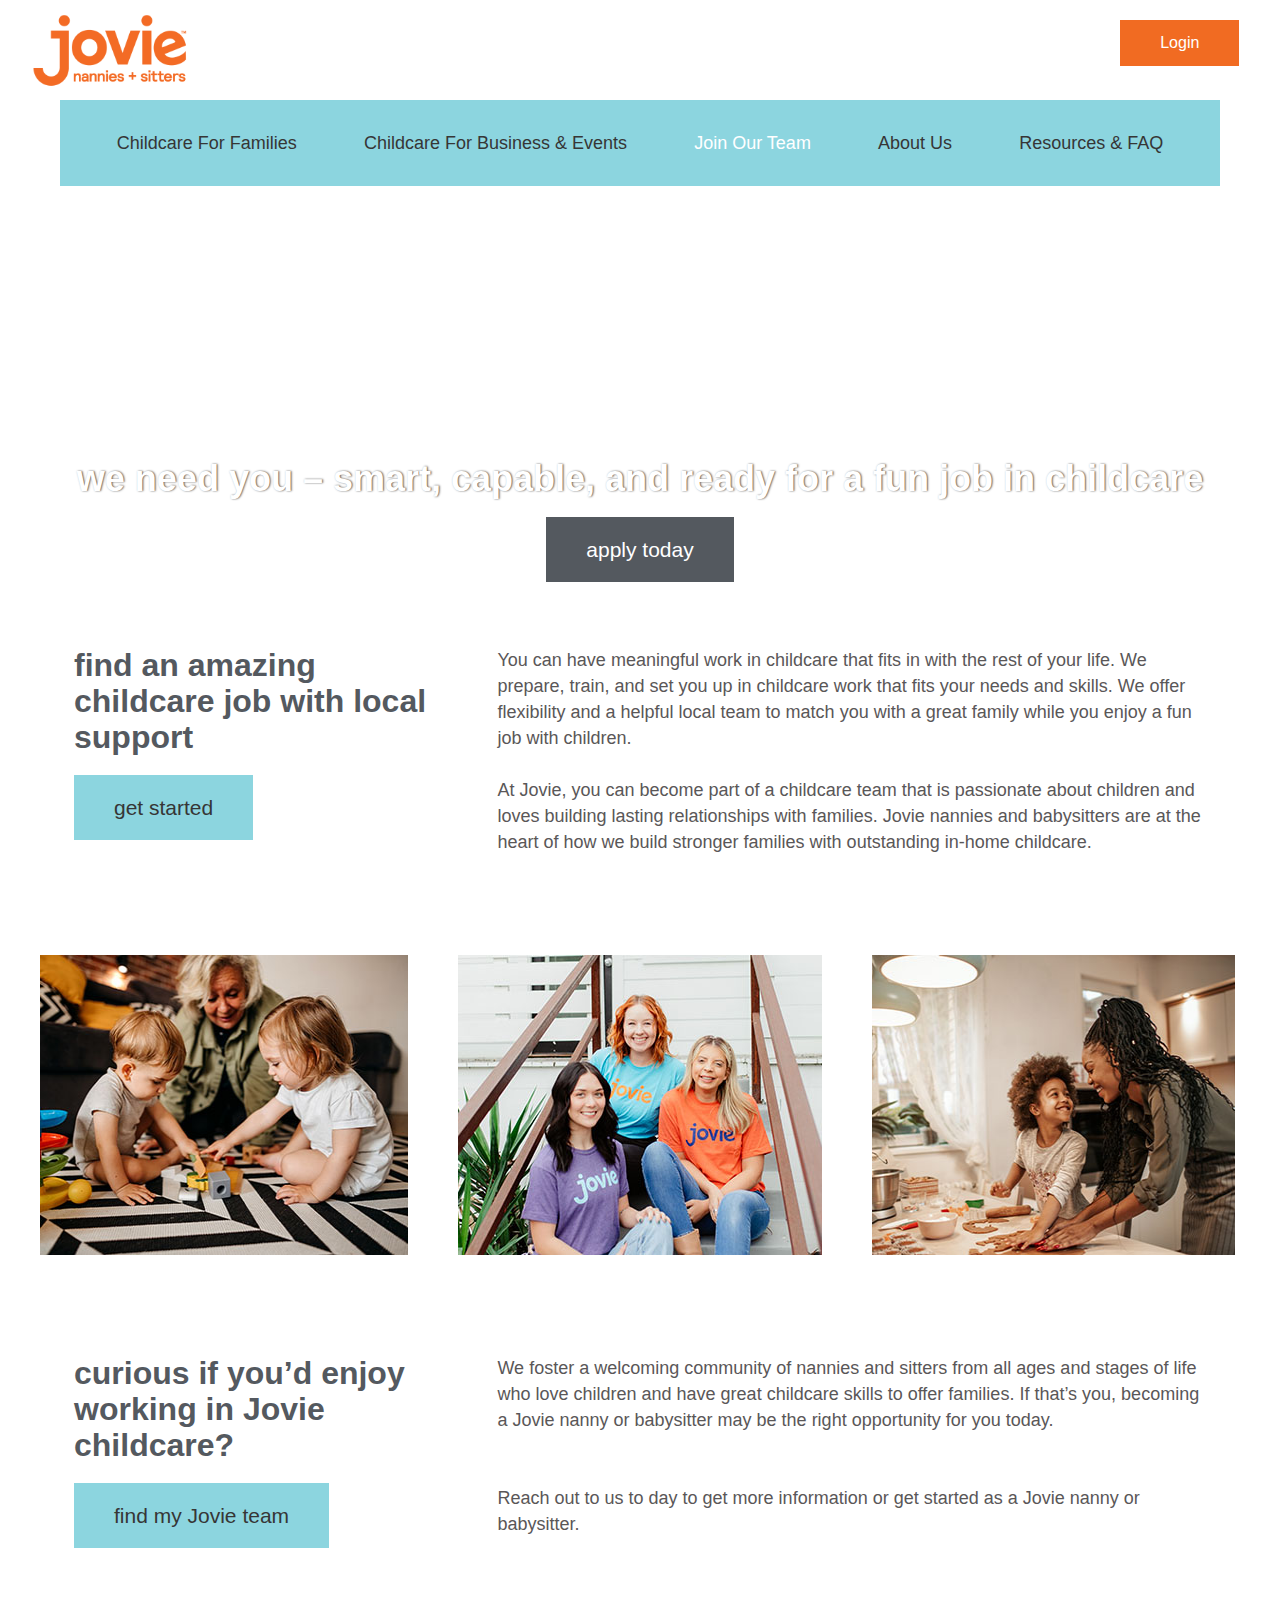
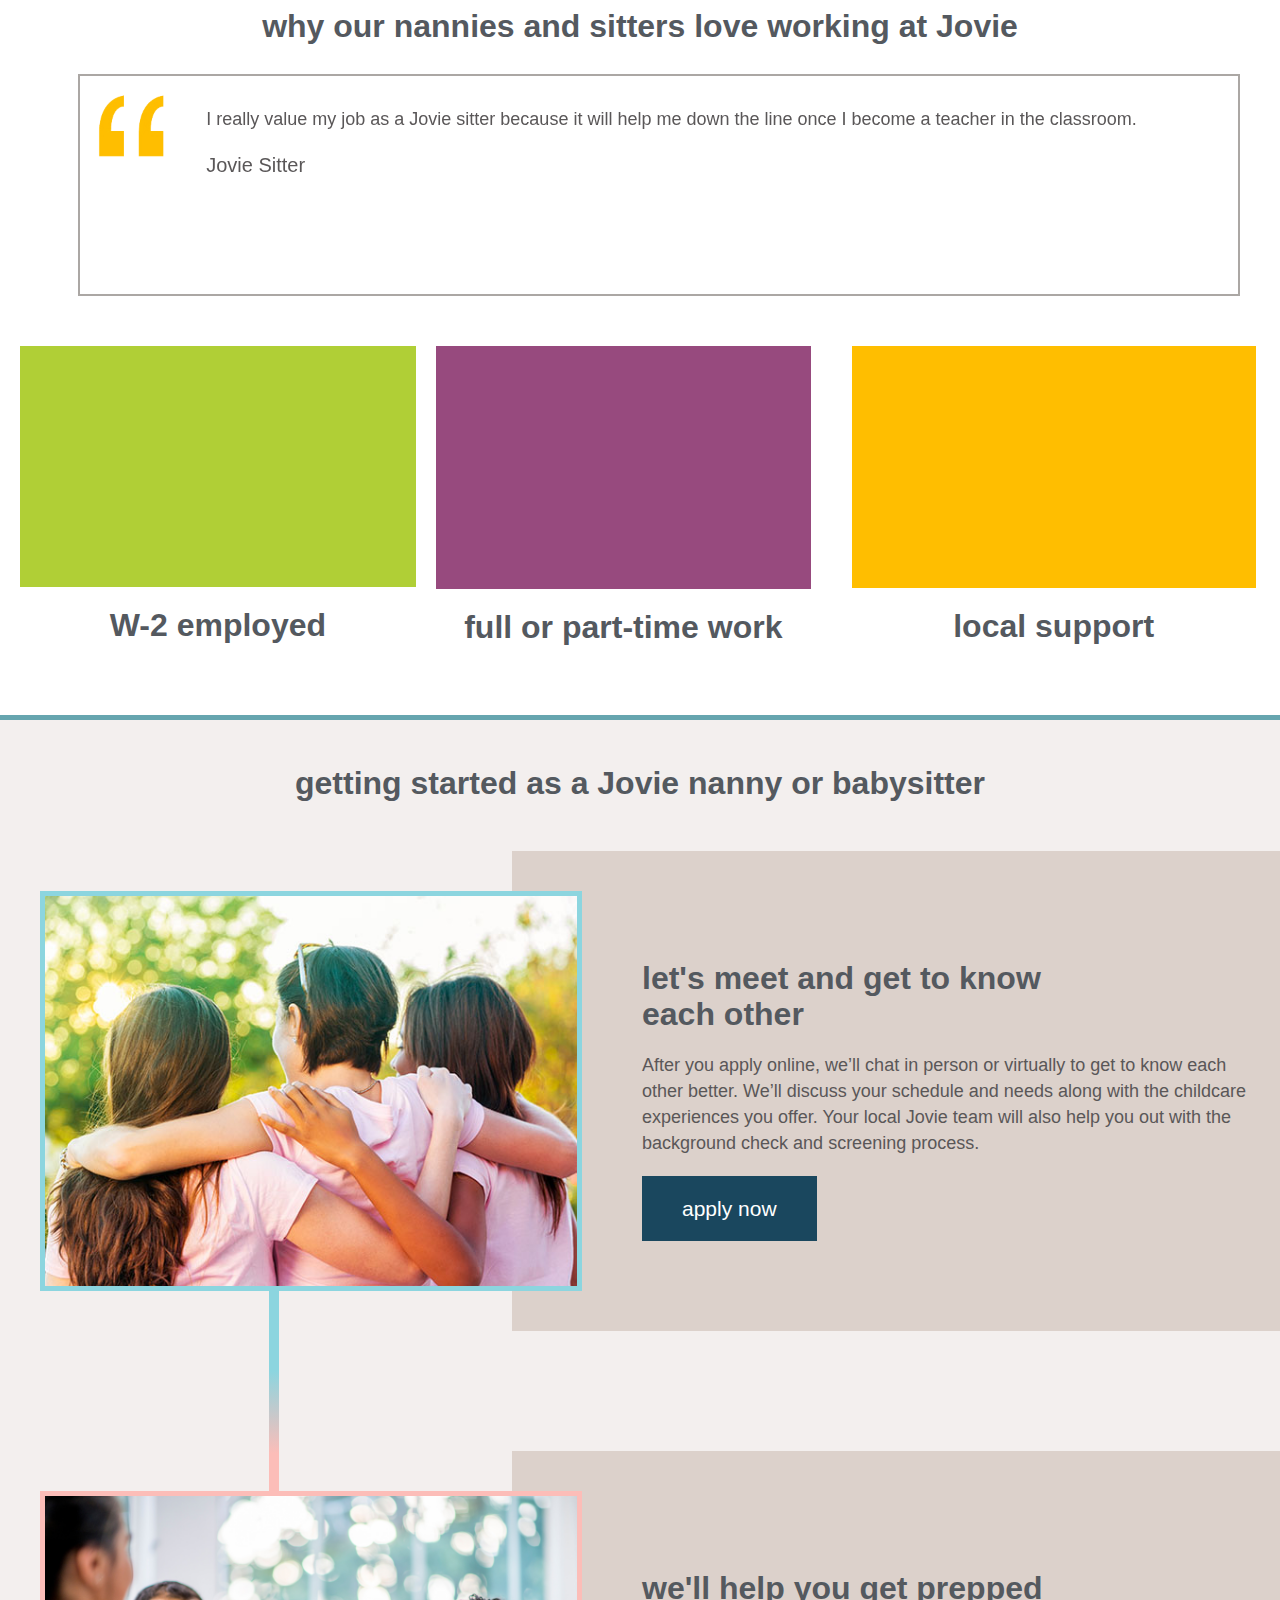
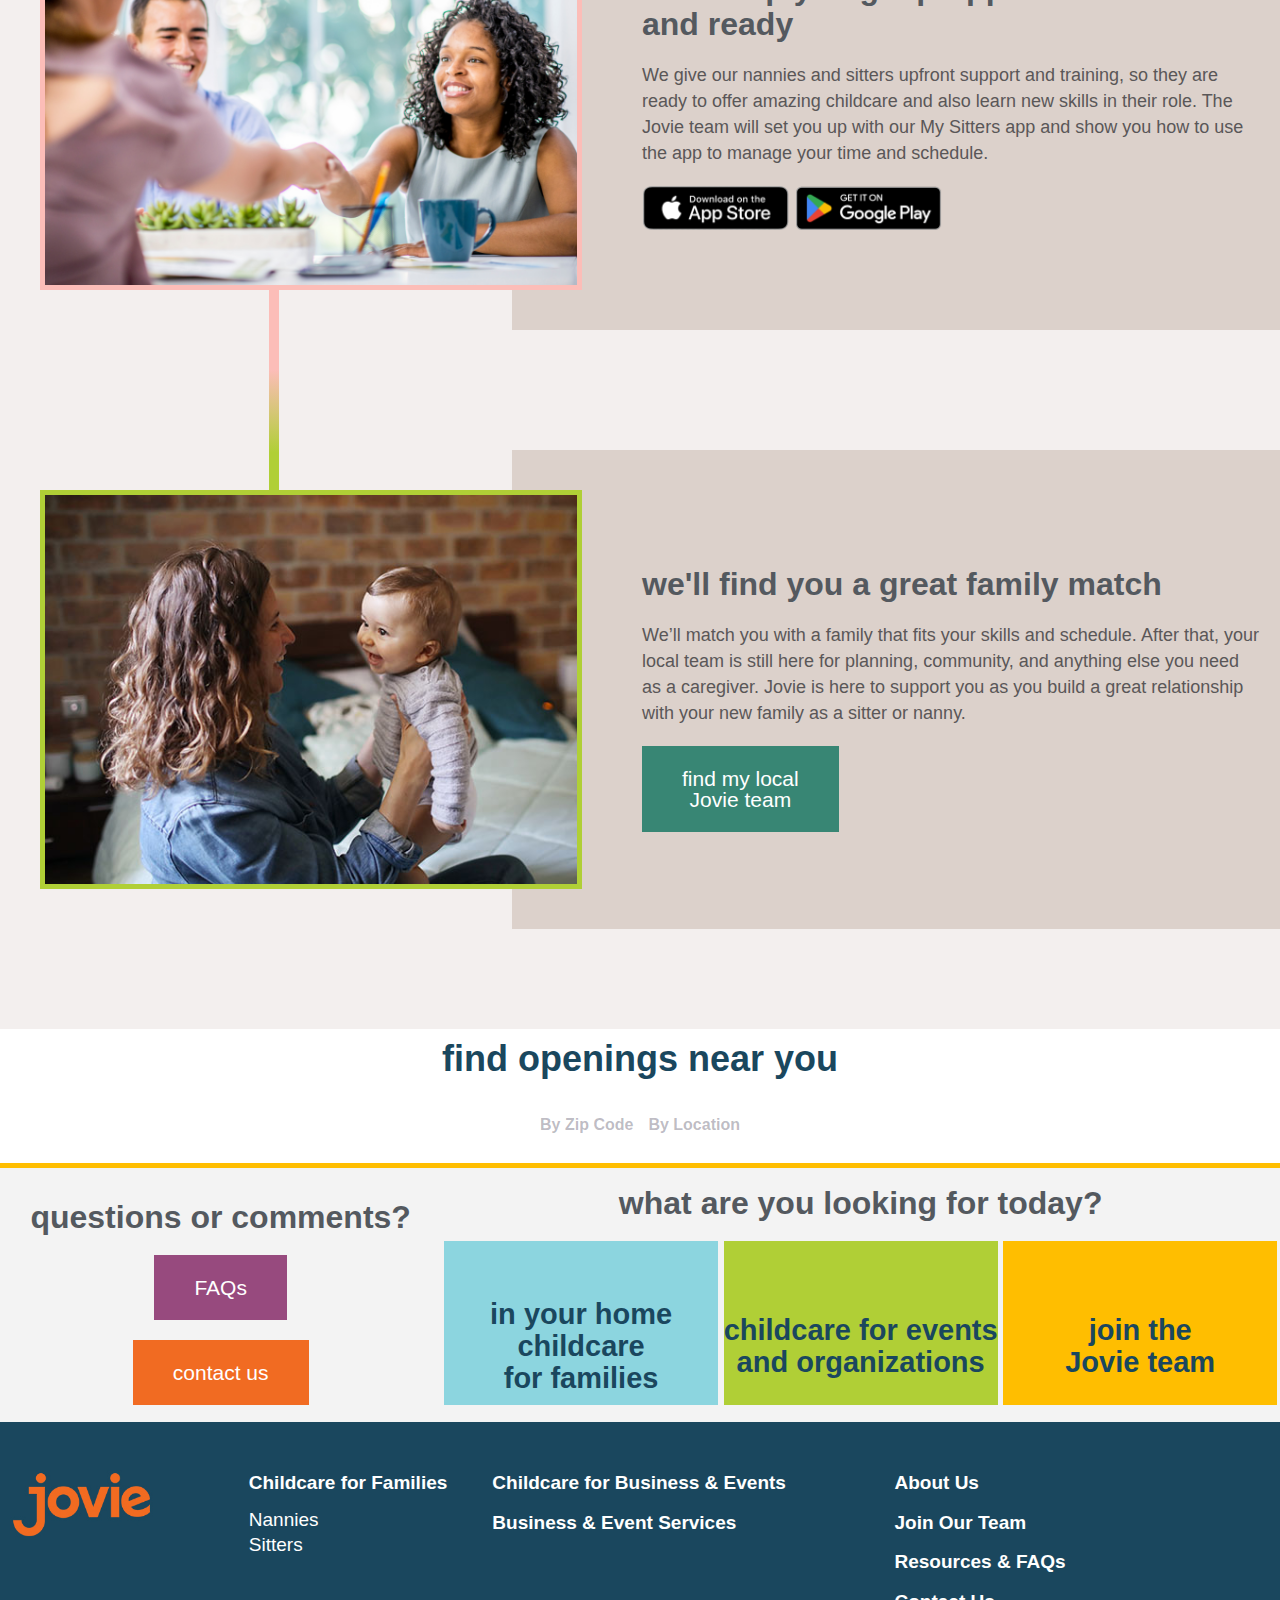
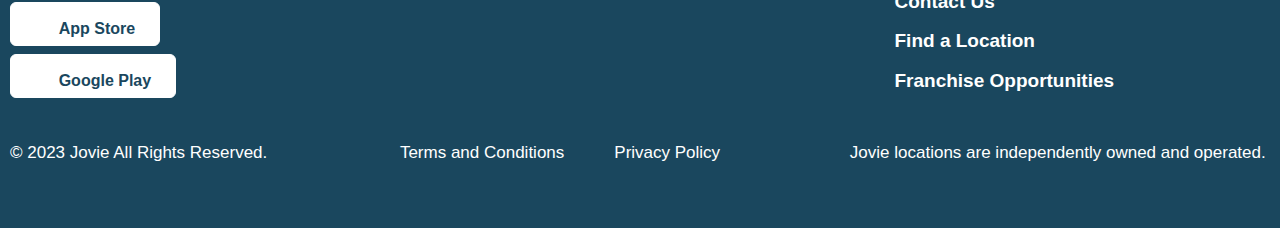
==== commit 7c120c70: "Wdploy" ====
--- a/index.html
+++ b/index.html
@@ -1,2582 +1,1773 @@
 <!DOCTYPE html>
-
-<html lang="en-US"><head><meta http-equiv="Content-Type" content="text/html; charset=UTF-8">
-	
-	<meta name="viewport" content="width=device-width, initial-scale=1.0, viewport-fit=cover">		<meta name="robots" content="index, follow, max-image-preview:large, max-snippet:-1, max-video-preview:-1">
-
-	<title>Jovie | Nannies and Sitters for Home and Business</title>
-	<meta name="description" content="We are Jovie. Ready to help more families, more often. Ready to reimagine childcare and help today, tomorrow and for as long as you need.">
-	<link rel="canonical" href="https://www.jovie.com/">
-	<meta property="og:locale" content="en_US">
-	<meta property="og:type" content="website">
-	<meta property="og:title" content="Jovie">
-	<meta property="og:description" content="We are Jovie. Ready to help more families, more often. Ready to reimagine childcare and help today, tomorrow and for as long as you need.">
-	<meta property="og:url" content="https://www.jovie.com/">
-	<meta property="og:site_name" content="Jovie">
-	<meta property="article:modified_time" content="2023-12-18T20:53:24+00:00">
-	<meta name="twitter:card" content="summary_large_image">
-	<meta name="twitter:title" content="Jovie">
-	<script async="" src="https://www.googletagmanager.com/gtm.js?id=GTM-5LR3R6"></script><script type="application/ld+json" class="yoast-schema-graph">{"@context":"https://schema.org","@graph":[{"@type":"WebPage","@id":"https://www.jovie.com/","url":"https://www.jovie.com/","name":"Jovie | Nannies and Sitters for Home and Business","isPartOf":{"@id":"https://www.jovie.com/#website"},"primaryImageOfPage":{"@id":"https://www.jovie.com/#primaryimage"},"image":{"@id":"https://www.jovie.com/#primaryimage"},"thumbnailUrl":"https://www.jovie.com/app/uploads/2023/04/GettyImages-1296129742.jpg","datePublished":"2022-12-06T11:53:23+00:00","dateModified":"2023-12-18T20:53:24+00:00","description":"We are Jovie. Ready to help more families, more often. Ready to reimagine childcare and help today, tomorrow and for as long as you need.","breadcrumb":{"@id":"https://www.jovie.com/#breadcrumb"},"inLanguage":"en-US","potentialAction":[{"@type":"ReadAction","target":["https://www.jovie.com/"]}]},{"@type":"ImageObject","inLanguage":"en-US","@id":"https://www.jovie.com/#primaryimage","url":"https://www.jovie.com/app/uploads/2023/04/GettyImages-1296129742.jpg","contentUrl":"https://www.jovie.com/app/uploads/2023/04/GettyImages-1296129742.jpg","width":1550,"height":421,"caption":"Nanny-infant-care-hero"},{"@type":"BreadcrumbList","@id":"https://www.jovie.com/#breadcrumb","itemListElement":[{"@type":"ListItem","position":1,"name":"Home"}]},{"@type":"WebSite","@id":"https://www.jovie.com/#website","url":"https://www.jovie.com/","name":"Jovie","description":"Nannies + Sitters TM","potentialAction":[{"@type":"SearchAction","target":{"@type":"EntryPoint","urlTemplate":"https://www.jovie.com/?s={search_term_string}"},"query-input":"required name=search_term_string"}],"inLanguage":"en-US"}]}</script>
-	<!-- / Yoast SEO Premium plugin. -->
-
-
-<link rel="dns-prefetch" href="https://maxcdn.bootstrapcdn.com/">
-<link rel="dns-prefetch" href="https://cdnjs.cloudflare.com/">
-<script>
-window._wpemojiSettings = {"baseUrl":"https:\/\/s.w.org\/images\/core\/emoji\/14.0.0\/72x72\/","ext":".png","svgUrl":"https:\/\/s.w.org\/images\/core\/emoji\/14.0.0\/svg\/","svgExt":".svg","source":{"wpemoji":"https:\/\/www.jovie.com\/wp\/wp-includes\/js\/wp-emoji.js?ver=6.4.2","twemoji":"https:\/\/www.jovie.com\/wp\/wp-includes\/js\/twemoji.js?ver=6.4.2"}};
-/**
- * @output wp-includes/js/wp-emoji-loader.js
- */
-
-/**
- * Emoji Settings as exported in PHP via _print_emoji_detection_script().
- * @typedef WPEmojiSettings
- * @type {object}
- * @property {?object} source
- * @property {?string} source.concatemoji
- * @property {?string} source.twemoji
- * @property {?string} source.wpemoji
- * @property {?boolean} DOMReady
- * @property {?Function} readyCallback
- */
-
-/**
- * Support tests.
- * @typedef SupportTests
- * @type {object}
- * @property {?boolean} flag
- * @property {?boolean} emoji
- */
-
-/**
- * IIFE to detect emoji support and load Twemoji if needed.
- *
- * @param {Window} window
- * @param {Document} document
- * @param {WPEmojiSettings} settings
- */
-( function wpEmojiLoader( window, document, settings ) {
-	if ( typeof Promise === 'undefined' ) {
-		return;
-	}
-
-	var sessionStorageKey = 'wpEmojiSettingsSupports';
-	var tests = [ 'flag', 'emoji' ];
-
-	/**
-	 * Checks whether the browser supports offloading to a Worker.
-	 *
-	 * @since 6.3.0
-	 *
-	 * @private
-	 *
-	 * @returns {boolean}
-	 */
-	function supportsWorkerOffloading() {
-		return (
-			typeof Worker !== 'undefined' &&
-			typeof OffscreenCanvas !== 'undefined' &&
-			typeof URL !== 'undefined' &&
-			URL.createObjectURL &&
-			typeof Blob !== 'undefined'
-		);
-	}
-
-	/**
-	 * @typedef SessionSupportTests
-	 * @type {object}
-	 * @property {number} timestamp
-	 * @property {SupportTests} supportTests
-	 */
-
-	/**
-	 * Get support tests from session.
-	 *
-	 * @since 6.3.0
-	 *
-	 * @private
-	 *
-	 * @returns {?SupportTests} Support tests, or null if not set or older than 1 week.
-	 */
-	function getSessionSupportTests() {
-		try {
-			/** @type {SessionSupportTests} */
-			var item = JSON.parse(
-				sessionStorage.getItem( sessionStorageKey )
-			);
-			if (
-				typeof item === 'object' &&
-				typeof item.timestamp === 'number' &&
-				new Date().valueOf() < item.timestamp + 604800 && // Note: Number is a week in seconds.
-				typeof item.supportTests === 'object'
-			) {
-				return item.supportTests;
-			}
-		} catch ( e ) {}
-		return null;
-	}
-
-	/**
-	 * Persist the supports in session storage.
-	 *
-	 * @since 6.3.0
-	 *
-	 * @private
-	 *
-	 * @param {SupportTests} supportTests Support tests.
-	 */
-	function setSessionSupportTests( supportTests ) {
-		try {
-			/** @type {SessionSupportTests} */
-			var item = {
-				supportTests: supportTests,
-				timestamp: new Date().valueOf()
-			};
-
-			sessionStorage.setItem(
-				sessionStorageKey,
-				JSON.stringify( item )
-			);
-		} catch ( e ) {}
-	}
-
-	/**
-	 * Checks if two sets of Emoji characters render the same visually.
-	 *
-	 * This function may be serialized to run in a Worker. Therefore, it cannot refer to variables from the containing
-	 * scope. Everything must be passed by parameters.
-	 *
-	 * @since 4.9.0
-	 *
-	 * @private
-	 *
-	 * @param {CanvasRenderingContext2D} context 2D Context.
-	 * @param {string} set1 Set of Emoji to test.
-	 * @param {string} set2 Set of Emoji to test.
-	 *
-	 * @return {boolean} True if the two sets render the same.
-	 */
-	function emojiSetsRenderIdentically( context, set1, set2 ) {
-		// Cleanup from previous test.
-		context.clearRect( 0, 0, context.canvas.width, context.canvas.height );
-		context.fillText( set1, 0, 0 );
-		var rendered1 = new Uint32Array(
-			context.getImageData(
-				0,
-				0,
-				context.canvas.width,
-				context.canvas.height
-			).data
-		);
-
-		// Cleanup from previous test.
-		context.clearRect( 0, 0, context.canvas.width, context.canvas.height );
-		context.fillText( set2, 0, 0 );
-		var rendered2 = new Uint32Array(
-			context.getImageData(
-				0,
-				0,
-				context.canvas.width,
-				context.canvas.height
-			).data
-		);
-
-		return rendered1.every( function ( rendered2Data, index ) {
-			return rendered2Data === rendered2[ index ];
-		} );
-	}
-
-	/**
-	 * Determines if the browser properly renders Emoji that Twemoji can supplement.
-	 *
-	 * This function may be serialized to run in a Worker. Therefore, it cannot refer to variables from the containing
-	 * scope. Everything must be passed by parameters.
-	 *
-	 * @since 4.2.0
-	 *
-	 * @private
-	 *
-	 * @param {CanvasRenderingContext2D} context 2D Context.
-	 * @param {string} type Whether to test for support of "flag" or "emoji".
-	 * @param {Function} emojiSetsRenderIdentically Reference to emojiSetsRenderIdentically function, needed due to minification.
-	 *
-	 * @return {boolean} True if the browser can render emoji, false if it cannot.
-	 */
-	function browserSupportsEmoji( context, type, emojiSetsRenderIdentically ) {
-		var isIdentical;
-
-		switch ( type ) {
-			case 'flag':
-				/*
-				 * Test for Transgender flag compatibility. Added in Unicode 13.
-				 *
-				 * To test for support, we try to render it, and compare the rendering to how it would look if
-				 * the browser doesn't render it correctly (white flag emoji + transgender symbol).
-				 */
-				isIdentical = emojiSetsRenderIdentically(
-					context,
-					'\uD83C\uDFF3\uFE0F\u200D\u26A7\uFE0F', // as a zero-width joiner sequence
-					'\uD83C\uDFF3\uFE0F\u200B\u26A7\uFE0F' // separated by a zero-width space
-				);
-
-				if ( isIdentical ) {
-					return false;
-				}
-
-				/*
-				 * Test for UN flag compatibility. This is the least supported of the letter locale flags,
-				 * so gives us an easy test for full support.
-				 *
-				 * To test for support, we try to render it, and compare the rendering to how it would look if
-				 * the browser doesn't render it correctly ([U] + [N]).
-				 */
-				isIdentical = emojiSetsRenderIdentically(
-					context,
-					'\uD83C\uDDFA\uD83C\uDDF3', // as the sequence of two code points
-					'\uD83C\uDDFA\u200B\uD83C\uDDF3' // as the two code points separated by a zero-width space
-				);
-
-				if ( isIdentical ) {
-					return false;
-				}
-
-				/*
-				 * Test for English flag compatibility. England is a country in the United Kingdom, it
-				 * does not have a two letter locale code but rather a five letter sub-division code.
-				 *
-				 * To test for support, we try to render it, and compare the rendering to how it would look if
-				 * the browser doesn't render it correctly (black flag emoji + [G] + [B] + [E] + [N] + [G]).
-				 */
-				isIdentical = emojiSetsRenderIdentically(
-					context,
-					// as the flag sequence
-					'\uD83C\uDFF4\uDB40\uDC67\uDB40\uDC62\uDB40\uDC65\uDB40\uDC6E\uDB40\uDC67\uDB40\uDC7F',
-					// with each code point separated by a zero-width space
-					'\uD83C\uDFF4\u200B\uDB40\uDC67\u200B\uDB40\uDC62\u200B\uDB40\uDC65\u200B\uDB40\uDC6E\u200B\uDB40\uDC67\u200B\uDB40\uDC7F'
-				);
-
-				return ! isIdentical;
-			case 'emoji':
-				/*
-				 * Why can't we be friends? Everyone can now shake hands in emoji, regardless of skin tone!
-				 *
-				 * To test for Emoji 14.0 support, try to render a new emoji: Handshake: Light Skin Tone, Dark Skin Tone.
-				 *
-				 * The Handshake: Light Skin Tone, Dark Skin Tone emoji is a ZWJ sequence combining 🫱 Rightwards Hand,
-				 * 🏻 Light Skin Tone, a Zero Width Joiner, 🫲 Leftwards Hand, and 🏿 Dark Skin Tone.
-				 *
-				 * 0x1FAF1 == Rightwards Hand
-				 * 0x1F3FB == Light Skin Tone
-				 * 0x200D == Zero-Width Joiner (ZWJ) that links the code points for the new emoji or
-				 * 0x200B == Zero-Width Space (ZWS) that is rendered for clients not supporting the new emoji.
-				 * 0x1FAF2 == Leftwards Hand
-				 * 0x1F3FF == Dark Skin Tone.
-				 *
-				 * When updating this test for future Emoji releases, ensure that individual emoji that make up the
-				 * sequence come from older emoji standards.
-				 */
-				isIdentical = emojiSetsRenderIdentically(
-					context,
-					'\uD83E\uDEF1\uD83C\uDFFB\u200D\uD83E\uDEF2\uD83C\uDFFF', // as the zero-width joiner sequence
-					'\uD83E\uDEF1\uD83C\uDFFB\u200B\uD83E\uDEF2\uD83C\uDFFF' // separated by a zero-width space
-				);
-
-				return ! isIdentical;
-		}
-
-		return false;
-	}
-
-	/**
-	 * Checks emoji support tests.
-	 *
-	 * This function may be serialized to run in a Worker. Therefore, it cannot refer to variables from the containing
-	 * scope. Everything must be passed by parameters.
-	 *
-	 * @since 6.3.0
-	 *
-	 * @private
-	 *
-	 * @param {string[]} tests Tests.
-	 * @param {Function} browserSupportsEmoji Reference to browserSupportsEmoji function, needed due to minification.
-	 * @param {Function} emojiSetsRenderIdentically Reference to emojiSetsRenderIdentically function, needed due to minification.
-	 *
-	 * @return {SupportTests} Support tests.
-	 */
-	function testEmojiSupports( tests, browserSupportsEmoji, emojiSetsRenderIdentically ) {
-		var canvas;
-		if (
-			typeof WorkerGlobalScope !== 'undefined' &&
-			self instanceof WorkerGlobalScope
-		) {
-			canvas = new OffscreenCanvas( 300, 150 ); // Dimensions are default for HTMLCanvasElement.
-		} else {
-			canvas = document.createElement( 'canvas' );
-		}
-
-		var context = canvas.getContext( '2d', { willReadFrequently: true } );
-
-		/*
-		 * Chrome on OS X added native emoji rendering in M41. Unfortunately,
-		 * it doesn't work when the font is bolder than 500 weight. So, we
-		 * check for bold rendering support to avoid invisible emoji in Chrome.
-		 */
-		context.textBaseline = 'top';
-		context.font = '600 32px Arial';
-
-		var supports = {};
-		tests.forEach( function ( test ) {
-			supports[ test ] = browserSupportsEmoji( context, test, emojiSetsRenderIdentically );
-		} );
-		return supports;
-	}
-
-	/**
-	 * Adds a script to the head of the document.
-	 *
-	 * @ignore
-	 *
-	 * @since 4.2.0
-	 *
-	 * @param {string} src The url where the script is located.
-	 *
-	 * @return {void}
-	 */
-	function addScript( src ) {
-		var script = document.createElement( 'script' );
-		script.src = src;
-		script.defer = true;
-		document.head.appendChild( script );
-	}
-
-	settings.supports = {
-		everything: true,
-		everythingExceptFlag: true
-	};
-
-	// Create a promise for DOMContentLoaded since the worker logic may finish after the event has fired.
-	var domReadyPromise = new Promise( function ( resolve ) {
-		document.addEventListener( 'DOMContentLoaded', resolve, {
-			once: true
-		} );
-	} );
-
-	// Obtain the emoji support from the browser, asynchronously when possible.
-	new Promise( function ( resolve ) {
-		var supportTests = getSessionSupportTests();
-		if ( supportTests ) {
-			resolve( supportTests );
-			return;
-		}
-
-		if ( supportsWorkerOffloading() ) {
-			try {
-				// Note that the functions are being passed as arguments due to minification.
-				var workerScript =
-					'postMessage(' +
-					testEmojiSupports.toString() +
-					'(' +
-					[
-						JSON.stringify( tests ),
-						browserSupportsEmoji.toString(),
-						emojiSetsRenderIdentically.toString()
-					].join( ',' ) +
-					'));';
-				var blob = new Blob( [ workerScript ], {
-					type: 'text/javascript'
-				} );
-				var worker = new Worker( URL.createObjectURL( blob ), { name: 'wpTestEmojiSupports' } );
-				worker.onmessage = function ( event ) {
-					supportTests = event.data;
-					setSessionSupportTests( supportTests );
-					worker.terminate();
-					resolve( supportTests );
-				};
-				return;
-			} catch ( e ) {}
-		}
-
-		supportTests = testEmojiSupports( tests, browserSupportsEmoji, emojiSetsRenderIdentically );
-		setSessionSupportTests( supportTests );
-		resolve( supportTests );
-	} )
-		// Once the browser emoji support has been obtained from the session, finalize the settings.
-		.then( function ( supportTests ) {
-			/*
-			 * Tests the browser support for flag emojis and other emojis, and adjusts the
-			 * support settings accordingly.
-			 */
-			for ( var test in supportTests ) {
-				settings.supports[ test ] = supportTests[ test ];
-
-				settings.supports.everything =
-					settings.supports.everything && settings.supports[ test ];
-
-				if ( 'flag' !== test ) {
-					settings.supports.everythingExceptFlag =
-						settings.supports.everythingExceptFlag &&
-						settings.supports[ test ];
-				}
-			}
-
-			settings.supports.everythingExceptFlag =
-				settings.supports.everythingExceptFlag &&
-				! settings.supports.flag;
-
-			// Sets DOMReady to false and assigns a ready function to settings.
-			settings.DOMReady = false;
-			settings.readyCallback = function () {
-				settings.DOMReady = true;
-			};
-		} )
-		.then( function () {
-			return domReadyPromise;
-		} )
-		.then( function () {
-			// When the browser can not render everything we need to load a polyfill.
-			if ( ! settings.supports.everything ) {
-				settings.readyCallback();
-
-				var src = settings.source || {};
-
-				if ( src.concatemoji ) {
-					addScript( src.concatemoji );
-				} else if ( src.wpemoji && src.twemoji ) {
-					addScript( src.twemoji );
-					addScript( src.wpemoji );
-				}
-			}
-		} );
-} )( window, document, window._wpemojiSettings );
-</script>
-<style id="wp-emoji-styles-inline-css">
-
-	img.wp-smiley, img.emoji {
-		display: inline !important;
-		border: none !important;
-		box-shadow: none !important;
-		height: 1em !important;
-		width: 1em !important;
-		margin: 0 0.07em !important;
-		vertical-align: -0.1em !important;
-		background: none !important;
-		padding: 0 !important;
-	}
-</style>
-<style id="global-styles-inline-css">
-body{--wp--preset--color--black: #000000;--wp--preset--color--cyan-bluish-gray: #abb8c3;--wp--preset--color--white: #ffffff;--wp--preset--color--pale-pink: #f78da7;--wp--preset--color--vivid-red: #cf2e2e;--wp--preset--color--luminous-vivid-orange: #ff6900;--wp--preset--color--luminous-vivid-amber: #fcb900;--wp--preset--color--light-green-cyan: #7bdcb5;--wp--preset--color--vivid-green-cyan: #00d084;--wp--preset--color--pale-cyan-blue: #8ed1fc;--wp--preset--color--vivid-cyan-blue: #0693e3;--wp--preset--color--vivid-purple: #9b51e0;--wp--preset--color--primary: #525ddc;--wp--preset--gradient--vivid-cyan-blue-to-vivid-purple: linear-gradient(135deg,rgba(6,147,227,1) 0%,rgb(155,81,224) 100%);--wp--preset--gradient--light-green-cyan-to-vivid-green-cyan: linear-gradient(135deg,rgb(122,220,180) 0%,rgb(0,208,130) 100%);--wp--preset--gradient--luminous-vivid-amber-to-luminous-vivid-orange: linear-gradient(135deg,rgba(252,185,0,1) 0%,rgba(255,105,0,1) 100%);--wp--preset--gradient--luminous-vivid-orange-to-vivid-red: linear-gradient(135deg,rgba(255,105,0,1) 0%,rgb(207,46,46) 100%);--wp--preset--gradient--very-light-gray-to-cyan-bluish-gray: linear-gradient(135deg,rgb(238,238,238) 0%,rgb(169,184,195) 100%);--wp--preset--gradient--cool-to-warm-spectrum: linear-gradient(135deg,rgb(74,234,220) 0%,rgb(151,120,209) 20%,rgb(207,42,186) 40%,rgb(238,44,130) 60%,rgb(251,105,98) 80%,rgb(254,248,76) 100%);--wp--preset--gradient--blush-light-purple: linear-gradient(135deg,rgb(255,206,236) 0%,rgb(152,150,240) 100%);--wp--preset--gradient--blush-bordeaux: linear-gradient(135deg,rgb(254,205,165) 0%,rgb(254,45,45) 50%,rgb(107,0,62) 100%);--wp--preset--gradient--luminous-dusk: linear-gradient(135deg,rgb(255,203,112) 0%,rgb(199,81,192) 50%,rgb(65,88,208) 100%);--wp--preset--gradient--pale-ocean: linear-gradient(135deg,rgb(255,245,203) 0%,rgb(182,227,212) 50%,rgb(51,167,181) 100%);--wp--preset--gradient--electric-grass: linear-gradient(135deg,rgb(202,248,128) 0%,rgb(113,206,126) 100%);--wp--preset--gradient--midnight: linear-gradient(135deg,rgb(2,3,129) 0%,rgb(40,116,252) 100%);--wp--preset--font-size--small: 13px;--wp--preset--font-size--medium: 20px;--wp--preset--font-size--large: 36px;--wp--preset--font-size--x-large: 42px;--wp--preset--spacing--20: 0.44rem;--wp--preset--spacing--30: 0.67rem;--wp--preset--spacing--40: 1rem;--wp--preset--spacing--50: 1.5rem;--wp--preset--spacing--60: 2.25rem;--wp--preset--spacing--70: 3.38rem;--wp--preset--spacing--80: 5.06rem;--wp--preset--shadow--natural: 6px 6px 9px rgba(0, 0, 0, 0.2);--wp--preset--shadow--deep: 12px 12px 50px rgba(0, 0, 0, 0.4);--wp--preset--shadow--sharp: 6px 6px 0px rgba(0, 0, 0, 0.2);--wp--preset--shadow--outlined: 6px 6px 0px -3px rgba(255, 255, 255, 1), 6px 6px rgba(0, 0, 0, 1);--wp--preset--shadow--crisp: 6px 6px 0px rgba(0, 0, 0, 1);}body { margin: 0; }.wp-site-blocks > .alignleft { float: left; margin-right: 2em; }.wp-site-blocks > .alignright { float: right; margin-left: 2em; }.wp-site-blocks > .aligncenter { justify-content: center; margin-left: auto; margin-right: auto; }:where(.is-layout-flex){gap: 0.5em;}:where(.is-layout-grid){gap: 0.5em;}body .is-layout-flow > .alignleft{float: left;margin-inline-start: 0;margin-inline-end: 2em;}body .is-layout-flow > .alignright{float: right;margin-inline-start: 2em;margin-inline-end: 0;}body .is-layout-flow > .aligncenter{margin-left: auto !important;margin-right: auto !important;}body .is-layout-constrained > .alignleft{float: left;margin-inline-start: 0;margin-inline-end: 2em;}body .is-layout-constrained > .alignright{float: right;margin-inline-start: 2em;margin-inline-end: 0;}body .is-layout-constrained > .aligncenter{margin-left: auto !important;margin-right: auto !important;}body .is-layout-constrained > :where(:not(.alignleft):not(.alignright):not(.alignfull)){max-width: var(--wp--style--global--content-size);margin-left: auto !important;margin-right: auto !important;}body .is-layout-constrained > .alignwide{max-width: var(--wp--style--global--wide-size);}body .is-layout-flex{display: flex;}body .is-layout-flex{flex-wrap: wrap;align-items: center;}body .is-layout-flex > *{margin: 0;}body .is-layout-grid{display: grid;}body .is-layout-grid > *{margin: 0;}body{padding-top: 0px;padding-right: 0px;padding-bottom: 0px;padding-left: 0px;}a:where(:not(.wp-element-button)){text-decoration: underline;}.wp-element-button, .wp-block-button__link{background-color: #32373c;border-width: 0;color: #fff;font-family: inherit;font-size: inherit;line-height: inherit;padding: calc(0.667em + 2px) calc(1.333em + 2px);text-decoration: none;}.has-black-color{color: var(--wp--preset--color--black) !important;}.has-cyan-bluish-gray-color{color: var(--wp--preset--color--cyan-bluish-gray) !important;}.has-white-color{color: var(--wp--preset--color--white) !important;}.has-pale-pink-color{color: var(--wp--preset--color--pale-pink) !important;}.has-vivid-red-color{color: var(--wp--preset--color--vivid-red) !important;}.has-luminous-vivid-orange-color{color: var(--wp--preset--color--luminous-vivid-orange) !important;}.has-luminous-vivid-amber-color{color: var(--wp--preset--color--luminous-vivid-amber) !important;}.has-light-green-cyan-color{color: var(--wp--preset--color--light-green-cyan) !important;}.has-vivid-green-cyan-color{color: var(--wp--preset--color--vivid-green-cyan) !important;}.has-pale-cyan-blue-color{color: var(--wp--preset--color--pale-cyan-blue) !important;}.has-vivid-cyan-blue-color{color: var(--wp--preset--color--vivid-cyan-blue) !important;}.has-vivid-purple-color{color: var(--wp--preset--color--vivid-purple) !important;}.has-primary-color{color: var(--wp--preset--color--primary) !important;}.has-black-background-color{background-color: var(--wp--preset--color--black) !important;}.has-cyan-bluish-gray-background-color{background-color: var(--wp--preset--color--cyan-bluish-gray) !important;}.has-white-background-color{background-color: var(--wp--preset--color--white) !important;}.has-pale-pink-background-color{background-color: var(--wp--preset--color--pale-pink) !important;}.has-vivid-red-background-color{background-color: var(--wp--preset--color--vivid-red) !important;}.has-luminous-vivid-orange-background-color{background-color: var(--wp--preset--color--luminous-vivid-orange) !important;}.has-luminous-vivid-amber-background-color{background-color: var(--wp--preset--color--luminous-vivid-amber) !important;}.has-light-green-cyan-background-color{background-color: var(--wp--preset--color--light-green-cyan) !important;}.has-vivid-green-cyan-background-color{background-color: var(--wp--preset--color--vivid-green-cyan) !important;}.has-pale-cyan-blue-background-color{background-color: var(--wp--preset--color--pale-cyan-blue) !important;}.has-vivid-cyan-blue-background-color{background-color: var(--wp--preset--color--vivid-cyan-blue) !important;}.has-vivid-purple-background-color{background-color: var(--wp--preset--color--vivid-purple) !important;}.has-primary-background-color{background-color: var(--wp--preset--color--primary) !important;}.has-black-border-color{border-color: var(--wp--preset--color--black) !important;}.has-cyan-bluish-gray-border-color{border-color: var(--wp--preset--color--cyan-bluish-gray) !important;}.has-white-border-color{border-color: var(--wp--preset--color--white) !important;}.has-pale-pink-border-color{border-color: var(--wp--preset--color--pale-pink) !important;}.has-vivid-red-border-color{border-color: var(--wp--preset--color--vivid-red) !important;}.has-luminous-vivid-orange-border-color{border-color: var(--wp--preset--color--luminous-vivid-orange) !important;}.has-luminous-vivid-amber-border-color{border-color: var(--wp--preset--color--luminous-vivid-amber) !important;}.has-light-green-cyan-border-color{border-color: var(--wp--preset--color--light-green-cyan) !important;}.has-vivid-green-cyan-border-color{border-color: var(--wp--preset--color--vivid-green-cyan) !important;}.has-pale-cyan-blue-border-color{border-color: var(--wp--preset--color--pale-cyan-blue) !important;}.has-vivid-cyan-blue-border-color{border-color: var(--wp--preset--color--vivid-cyan-blue) !important;}.has-vivid-purple-border-color{border-color: var(--wp--preset--color--vivid-purple) !important;}.has-primary-border-color{border-color: var(--wp--preset--color--primary) !important;}.has-vivid-cyan-blue-to-vivid-purple-gradient-background{background: var(--wp--preset--gradient--vivid-cyan-blue-to-vivid-purple) !important;}.has-light-green-cyan-to-vivid-green-cyan-gradient-background{background: var(--wp--preset--gradient--light-green-cyan-to-vivid-green-cyan) !important;}.has-luminous-vivid-amber-to-luminous-vivid-orange-gradient-background{background: var(--wp--preset--gradient--luminous-vivid-amber-to-luminous-vivid-orange) !important;}.has-luminous-vivid-orange-to-vivid-red-gradient-background{background: var(--wp--preset--gradient--luminous-vivid-orange-to-vivid-red) !important;}.has-very-light-gray-to-cyan-bluish-gray-gradient-background{background: var(--wp--preset--gradient--very-light-gray-to-cyan-bluish-gray) !important;}.has-cool-to-warm-spectrum-gradient-background{background: var(--wp--preset--gradient--cool-to-warm-spectrum) !important;}.has-blush-light-purple-gradient-background{background: var(--wp--preset--gradient--blush-light-purple) !important;}.has-blush-bordeaux-gradient-background{background: var(--wp--preset--gradient--blush-bordeaux) !important;}.has-luminous-dusk-gradient-background{background: var(--wp--preset--gradient--luminous-dusk) !important;}.has-pale-ocean-gradient-background{background: var(--wp--preset--gradient--pale-ocean) !important;}.has-electric-grass-gradient-background{background: var(--wp--preset--gradient--electric-grass) !important;}.has-midnight-gradient-background{background: var(--wp--preset--gradient--midnight) !important;}.has-small-font-size{font-size: var(--wp--preset--font-size--small) !important;}.has-medium-font-size{font-size: var(--wp--preset--font-size--medium) !important;}.has-large-font-size{font-size: var(--wp--preset--font-size--large) !important;}.has-x-large-font-size{font-size: var(--wp--preset--font-size--x-large) !important;}
-.wp-block-navigation a:where(:not(.wp-element-button)){color: inherit;}
-:where(.wp-block-post-template.is-layout-flex){gap: 1.25em;}:where(.wp-block-post-template.is-layout-grid){gap: 1.25em;}
-:where(.wp-block-columns.is-layout-flex){gap: 2em;}:where(.wp-block-columns.is-layout-grid){gap: 2em;}
-.wp-block-pullquote{font-size: 1.5em;line-height: 1.6;}
-</style>
-<style id="if-so-public-dummy-inline-css">
-        .lds-dual-ring {
-          display: inline-block;
-          width: 16px;
-          height: 16px;
+<html lang="en-US"><head>
+<meta http-equiv="content-type" content="text/html; charset=UTF-8">
+    <meta charset="UTF-8">
+    <meta name="viewport" content="width=device-width, initial-scale=1.0, viewport-fit=cover">
+    <meta name="robots" content="index, follow, max-image-preview:large, max-snippet:-1, max-video-preview:-1">
+
+    <!-- This site is optimized with the Yoast SEO Premium plugin v21.7 (Yoast SEO v21.7) - https://yoast.com/wordpress/plugins/seo/ -->
+    <title>Jovie | Join Our Team</title>
+    <meta name="description" content="Jovie is currently accepting applications from responsible, outgoing individuals for a variety of childcare jobs. Find a nanny job near you.">
+    <link rel="canonical" href="https://www.jovie.com/join-our-team/">
+    <meta property="og:locale" content="en_US">
+    <meta property="og:type" content="article">
+    <meta property="og:title" content="Join">
+    <meta property="og:description" content="Jovie is currently accepting applications from responsible, outgoing individuals for a variety of childcare jobs. Find a nanny job near you.">
+    <meta property="og:url" content="https://www.jovie.com/join-our-team/">
+    <meta property="og:site_name" content="Jovie">
+    <meta property="article:modified_time" content="2023-11-29T10:20:55+00:00">
+    <meta property="og:image" content="https://www.jovie.com/app/uploads/2023/03/Join-Our-Team_Hero.jpg">
+    <meta property="og:image:width" content="1550">
+    <meta property="og:image:height" content="421">
+    <meta property="og:image:type" content="image/jpeg">
+    <meta name="twitter:card" content="summary_large_image">
+    <meta name="twitter:label1" content="Est. reading time">
+    <meta name="twitter:data1" content="6 minutes">
+    <link rel="stylesheet" href="index_files/style_003.css">
+    <link rel="dns-prefetch" href="https://maxcdn.bootstrapcdn.com/">
+    <link rel="dns-prefetch" href="https://cdnjs.cloudflare.com/">
+    <link rel="stylesheet" id="bootstrap-css-css" href="index_files/bootstrap.min.css" media="all">
+    <link rel="stylesheet" id="bootstrap-datepicker-css-css" href="index_files/datepicker.css" media="all">
+    <link rel="stylesheet" id="sage-style1-css" href="index_files/style_002.css" media="all">
+    <link rel="stylesheet" id="sage-style2-css" href="index_files/custom.css" media="all">
+    <link rel="stylesheet" id="elementor-icons-css" href="index_files/elementor-icons.css" media="all">
+    <link rel="stylesheet" id="elementor-frontend-css" href="index_files/frontend.css" media="all">
+    <style id="elementor-frontend-inline-css">
+        .elementor-1328 .elementor-element.elementor-element-259b604e:not(.elementor-motion-effects-element-type-background),
+        .elementor-1328 .elementor-element.elementor-element-259b604e>.elementor-motion-effects-container>.elementor-motion-effects-layer {
+            background-image: url("https://www.jovie.com/app/uploads/2023/03/Join-Our-Team_Hero.jpg");
         }
-        .lds-dual-ring:after {
-          content: " ";
-          display: block;
-          width: 16px;
-          height: 16px;
-          margin: 0px;
-          border-radius: 50%;
-          border: 3px solid #000;
-          border-color: #000 transparent #000 transparent;
-          animation: lds-dual-ring 1.2s linear infinite;
-        }
-        @keyframes lds-dual-ring {
-          0% {
-            transform: rotate(0deg);
-          }
-          100% {
-            transform: rotate(360deg);
-          }
-        }
-        /*loader 2*/
-        .ifso-logo-loader {
-            font-size: 20px;
-            width: 64px;
-            font-family: sans-serif;
-            position: relative;
-            height: auto;
-            font-weight: 800;
-        }
-        .ifso-logo-loader:before {
-            content: '';
-            position: absolute;
-            left: 30%;
-            top: 36%;
-            width: 14px;
-            height: 22px;
-            clip-path: polygon(100% 50%, 0 0, 0 100%);
-            background: #fd5b56;
-            animation: spinAndMoveArrow 2s infinite;
-            height: 9px;
-            width: 7px;
-        }
-        .ifso-logo-loader:after {
-            content: "If So";
-            word-spacing: 12px;
-        }
-        @keyframes spinAndMoveArrow {
-                40% {
-                    transform: rotate(360deg);
-                }
-    
-                60% {
-                    transform: translateX(-5px);
-                }
-    
-                80% {
-                    transform: translateX(5px);
-                }
-    
-                100% {
-                    transform: translateX(0);
-                }
-        }
-        /*Loader 3 - default content*/
-        .ifso-default-content-loader{
-            display:inline-block;
-        }
+    </style>
+    <link rel="stylesheet" id="swiper-css" href="index_files/swiper.css" media="all">
+    <link rel="stylesheet" id="elementor-post-15-css" href="index_files/post-15.css" media="all">
+    <link rel="stylesheet" id="powerpack-frontend-css" href="index_files/frontend_002.css" media="all">
+    <link rel="stylesheet" id="elementor-pro-css" href="index_files/frontend_003.css" media="all">
+    <link rel="stylesheet" id="elementor-global-css" href="index_files/global.css" media="all">
+    <link rel="stylesheet" id="elementor-post-1328-css" href="index_files/post-1328.css" media="all">
+    <link rel="stylesheet" id="elementor-post-23-css" href="index_files/post-23.css" media="all">
+    <link rel="stylesheet" id="elementor-post-70-css" href="index_files/post-70.css" media="all">
+    <link rel="stylesheet" id="app/0-css" href="index_files/app.984ef9.css" media="all">
+    <link rel="stylesheet" id="elementor-icons-icomoon-2-css" href="index_files/style.css" media="all">
+    <link rel="stylesheet" id="elementor-icons-shared-0-css" href="index_files/fontawesome.css" media="all">
+    <link rel="stylesheet" id="elementor-icons-fa-solid-css" href="index_files/solid.css" media="all">
+    <link rel="stylesheet" id="elementor-icons-fa-brands-css" href="index_files/brands.css" media="all">
+    <link rel="https://api.w.org/" href="https://www.jovie.com/wp-json/">
+    <link rel="alternate" type="application/json" href="https://www.jovie.com/wp-json/wp/v2/pages/1328">
+    <link rel="EditURI" type="application/rsd+xml" title="RSD" href="https://www.jovie.com/wp/xmlrpc.php?rsd">
+    <meta name="generator" content="WordPress 6.4.2">
+    <link rel="shortlink" href="https://www.jovie.com/?p=1328">
+    <link rel="alternate" type="application/json+oembed" href="https://www.jovie.com/wp-json/oembed/1.0/embed?url=https%3A%2F%2Fwww.jovie.com%2Fjoin-our-team%2F">
+    <link rel="alternate" type="text/xml+oembed" href="https://www.jovie.com/wp-json/oembed/1.0/embed?url=https%3A%2F%2Fwww.jovie.com%2Fjoin-our-team%2F&amp;format=xml">
+    <meta name="generator" content="Elementor 3.18.3; features: e_dom_optimization, e_optimized_assets_loading, e_optimized_css_loading, additional_custom_breakpoints, block_editor_assets_optimize, e_image_loading_optimization; settings: css_print_method-external, google_font-enabled, font_display-swap">
+    <link rel="stylesheet" id="font-awesome-official-css" href="index_files/all.css" type="text/css" media="all" integrity="sha384-twcuYPV86B3vvpwNhWJuaLdUSLF9+ttgM2A6M870UYXrOsxKfER2MKox5cirApyA" crossorigin="anonymous">
+    <meta name="viewport" content="width=device-width, initial-scale=1.0, maximum-scale=1.0, user-scalable=0">
+    <link rel="stylesheet" id="font-awesome-official-v4shim-css" href="index_files/v4-shims.css" type="text/css" media="all" integrity="sha384-RreHPODFsMyzCpG+dKnwxOSjmjkuPWWdYP8sLpBRoSd8qPNJwaxKGUdxhQOKwUc7" crossorigin="anonymous">
+    <!-- Google Tag Manager -->
+    <script async="" src="index_files/gtm.js"></script><script>(function (w, d, s, l, i) {
+            w[l] = w[l] || []; w[l].push({
+                'gtm.start':
+                    new Date().getTime(), event: 'gtm.js'
+            }); var f = d.getElementsByTagName(s)[0],
+                j = d.createElement(s), dl = l != 'dataLayer' ? '&l=' + l : ''; j.async = true; j.src =
+                    'https://www.googletagmanager.com/gtm.js?id=' + i + dl; f.parentNode.insertBefore(j, f);
+        })(window, document, 'script', 'dataLayer', 'GTM-5LR3R6');</script>
+    <!-- End Google Tag Manager -->
+    <script type="text/javascript">
+        jQuery(document).ready(function ($) {
+            $(".page a").attr("aria-label", "Jovie link");
+            var loc_site = window.location;
+            var pathName = loc_site.pathname.substring(0, loc_site.pathname.lastIndexOf('/') + 1);
+            //var name_img = pathName.replace(/\//g,'');
+            var name_img = pathName.replace(/[^a-z0-9\s]/gi, ' ').replace(/[_\s]/g, ' ')
+            //var name_img = name_img.replace('-',' ');
+
+            var new_img_name = name_img + '  jovie ';
+            $(".page img").attr("alt", new_img_name);
+            $(".page button").attr("aria-label", "Jovie button");
+            $(".jkit-search-group input").attr("aria-label", "wp_searchbox");
+            $(".skip-link.screen-reader-text").remove();
+
+
+            $("#gform_next_button_1_17").addClass('disabled');
+            $("#gform_next_button_1_17").attr('disabled', 'disabled');
+            //$("#gform_submit_button_2").addClass('disabled');
+            //$("#gform_submit_button_2").attr('disabled','disabled');
+            jQuery("#gform_submit_button_2").removeClass('disabled');
+            jQuery("#gform_submit_button_2").removeAttr('disabled');
+            $("#input_1_3").on("keyup change blur", function () {
+                if (!$(this).val()) {
+                    $("#gform_next_button_1_17").addClass('disabled');
+                    $("#gform_next_button_1_17").attr('disabled', 'disabled');
+                } else {
+                    $("#gform_next_button_1_17").removeClass('disabled');
+                    $("#gform_next_button_1_17").removeAttr('disabled');
+                }
+            });
+
+            jQuery(document).bind('gform_page_loaded', function (event, form_id, current_page) {
+                console.log('gform_page_loaded', current_page, form_id);
+                jQuery("#gform_submit_button_1").addClass('disabled');
+                jQuery("#gform_submit_button_1").attr('disabled', 'disabled');
+                if (form_id == 2 && current_page == 10) {
+                    console.log('gform_next_button_2_30');
+                    // 			enable_next_btn('#gform_next_button_2_30');
+                    setTimeout(function () {
+                        $('#gform_next_button_2_30').removeClass('disabled').attr('disabled', false);
+                    }, 1000);
+                }
+                if ($('#gform_next_button_2_55').length > 0) {
+                    $('#gform_next_button_2_55').attr('disabled', true).addClass('disabled');
+                }
+                $("input:radio[name='input_23']").change(function () {
+                    $("input:radio[name='input_4']").prop("checked", false);
+                });
+                $("input:radio[name='input_4']").change(function () {
+                    $("input:radio[name='input_23']").prop("checked", false);
+                });
+                $("#input_2_39 input:radio[name='input_39']").change(function () {
+                    $("#input_2_4 input:radio[name='input_4']").prop("checked", false);
+                });
+                $("#input_2_4 input:radio[name='input_4']").change(function () {
+                    $("#input_2_39 input:radio[name='input_39']").prop("checked", false);
+                });
+
+
+                if (!$("#gform_page_1_2 input:radio[name='input_4']").is(":checked") && !$("#gform_page_1_2 input:radio[name='input_23']").is(":checked")) {
+                    $("#gform_next_button_1_18").addClass('disabled');
+                    $("#gform_next_button_1_18").attr('disabled', 'disabled');
+                }
+
+                if (!$("#gform_page_1_3 input:radio[name='input_1']").is(":checked")) {
+                    $("#gform_next_button_1_19").addClass('disabled');
+                    $("#gform_next_button_1_19").attr('disabled', 'disabled');
+                }
+                if (!$("#gform_page_1_4 input:radio[name='input_8']").is(":checked")) {
+                    $("#gform_next_button_1_20").addClass('disabled');
+                    $("#gform_next_button_1_20").attr('disabled', 'disabled');
+                }
+                if (!$("#gform_page_1_5 #input_1_10_3").val()) {
+                    $("#gform_next_button_1_21").addClass('disabled');
+                    $("#gform_next_button_1_21").attr('disabled', 'disabled');
+                }
+                if (!$("#gform_page_1_5 #input_1_10_6").val()) {
+                    $("#gform_next_button_1_21").addClass('disabled');
+                    $("#gform_next_button_1_21").attr('disabled', 'disabled');
+                }
+
+
+
+
+
+                $('#gform_fields_2_6 input').each(function () {
+                    var text_value = + $(this).val();
+                    if (text_value == '') {
+                        $("#gform_submit_button_1").addClass('disabled');
+                        $("#gform_submit_button_1").attr('disabled', 'disabled');
+                    }
+                });
+
+
+                $('#gform_page_1_2 .gfield-choice-input').change(function () {
+                    $("#gform_next_button_1_18").removeClass('disabled');
+                    $("#gform_next_button_1_18").removeAttr('disabled');
+                });
+
+                $('#gform_page_1_3 .gfield-choice-input').change(function () {
+                    $("#gform_next_button_1_19").removeClass('disabled');
+                    $("#gform_next_button_1_19").removeAttr('disabled');
+                });
+                $('#gform_page_1_4 .gfield-choice-input').change(function () {
+                    $("#gform_next_button_1_20").removeClass('disabled');
+                    $("#gform_next_button_1_20").removeAttr('disabled');
+                });
+                $('#gform_page_1_5 #field_1_10 input').on("keyup change blur", function () {
+                    var empty = false;
+                    $('#gform_page_1_5 #field_1_10 input').each(function () {
+                        if ($(this).val() == '') {
+                            empty = true;
+                        }
+                    });
+                    if (empty) {
+                        $("#gform_next_button_1_21").addClass('disabled');
+                        $("#gform_next_button_1_21").attr('disabled', 'disabled');
+                    } else {
+                        $("#gform_next_button_1_21").removeClass('disabled');
+                        $("#gform_next_button_1_21").removeAttr('disabled');
+                    }
+                });
+
+                jQuery("#gform_submit_button_1").addClass('disabled');
+                jQuery("#gform_submit_button_1").attr('disabled', 'disabled');
+
+            });
+
+
+            // Form 7
+
+
+            $("#gform_next_button_2_17").addClass('disabled');
+            $("#gform_next_button_2_17").attr('disabled', 'disabled');
+            $("#input_2_3").on("keyup change blur", function () {
+                if (!$(this).val()) {
+                    $("#gform_next_button_2_17").addClass('disabled');
+                    $("#gform_next_button_2_17").attr('disabled', 'disabled');
+                } else {
+                    $("#gform_next_button_2_17").removeClass('disabled');
+                    $("#gform_next_button_2_17").removeAttr('disabled');
+                }
+            });
+
+            jQuery(document).bind('gform_page_loaded', function (event, form_id, current_page) {
+                if (!$("#gform_page_2_2 input:radio[name='input_4']").is(":checked") && !$("#gform_page_2_2 input:radio[name='input_39']").is(":checked")) {
+                    $("#gform_next_button_2_18").addClass('disabled');
+                    $("#gform_next_button_2_18").attr('disabled', 'disabled');
+                }
+                if (!$("#gform_page_2_3 #input_2_10_3").val()) {
+                    $("#gform_next_button_2_19").addClass('disabled');
+                    $("#gform_next_button_2_19").attr('disabled', 'disabled');
+                }
+                if (!$("#gform_page_2_3 #input_2_10_6").val()) {
+                    $("#gform_next_button_2_19").addClass('disabled');
+                    $("#gform_next_button_2_19").attr('disabled', 'disabled');
+                }
+                $('#gform_fields_2_4 input').each(function () {
+                    var text_value = + $(this).val();
+                    if (text_value == '') {
+                        $("#gform_next_button_2_20").addClass('disabled');
+                        $("#gform_next_button_2_20").attr('disabled', 'disabled');
+                    }
+                });
+                if (!$("#gform_page_2_5 #input_2_26").val()) {
+                    $("#gform_next_button_2_21").addClass('disabled');
+                    $("#gform_next_button_2_21").attr('disabled', 'disabled');
+                }
+                if (!$("#gform_page_2_6 input:radio[name='input_27']").is(":checked")) {
+                    $("#gform_next_button_2_28").addClass('disabled');
+                    $("#gform_next_button_2_28").attr('disabled', 'disabled');
+                }
+                var legalval = $("#gform_page_2_7 #input_2_27").val();
+                console.log(legalval, 'legalval');
+                if (!legalval || legalval == 'No') {
+                    $("#gform_next_button_2_30").addClass('disabled');
+                    $("#gform_next_button_2_30").attr('disabled', 'disabled');
+                }
+                if (!$("#gform_page_2_8 #input_2_31").val()) {
+                    $("#gform_next_button_2_32").addClass('disabled');
+                    $("#gform_next_button_2_32").attr('disabled', 'disabled');
+                }
+                if ($("#gform_page_2_9 input:checkbox:checked").length == 0) {
+                    $("#gform_next_button_2_33").addClass('disabled');
+                    $("#gform_next_button_2_33").attr('disabled', 'disabled');
+                }
+
+                if ($("#gform_page_2_10 input:checkbox:checked").length == 0) {
+                    $("#gform_next_button_2_36").addClass('disabled');
+                    $("#gform_next_button_2_36").attr('disabled', 'disabled');
+                }
+                /*
+                if(!$("#gform_page_2_11 #input_2_37").val()) {
+                    $("#gform_submit_button_2").addClass('disabled');
+                    $("#gform_submit_button_2").attr('disabled','disabled');
+                }
+                if(!$("#gform_page_2_11 #input_2_38").val()) {
+                    $("#gform_submit_button_2").addClass('disabled');
+                    $("#gform_submit_button_2").attr('disabled','disabled');
+                }
+                if(!$("#gform_page_2_11 #input_2_38_2").val()) {
+                    $("#gform_submit_button_2").addClass('disabled');
+                    $("#gform_submit_button_2").attr('disabled','disabled');
+                }
         
-</style>
-<link rel="stylesheet" id="bootstrap-css-css" href="./index_files/bootstrap.min.css" media="all">
-<link rel="stylesheet" id="bootstrap-datepicker-css-css" href="./index_files/datepicker.css" media="all">
-<link rel="stylesheet" id="sage-style1-css" href="./index_files/style.css" media="all">
-<link rel="stylesheet" id="sage-style2-css" href="./index_files/custom.css" media="all">
-<link rel="stylesheet" id="elementor-icons-css" href="./index_files/elementor-icons.css" media="all">
-<link rel="stylesheet" id="elementor-frontend-css" href="./index_files/frontend.css" media="all">
-<style id="elementor-frontend-inline-css">
-.elementor-18 .elementor-element.elementor-element-8c7d467:not(.elementor-motion-effects-element-type-background), .elementor-18 .elementor-element.elementor-element-8c7d467 > .elementor-motion-effects-container > .elementor-motion-effects-layer{background-image:url("https://www.jovie.com/app/uploads/2023/04/GettyImages-1296129742.jpg");}
-</style>
-<link rel="stylesheet" id="swiper-css" href="./index_files/swiper.css" media="all">
-<link rel="stylesheet" id="elementor-post-15-css" href="./index_files/post-15.css" media="all">
-<link rel="stylesheet" id="powerpack-frontend-css" href="./index_files/frontend(1).css" media="all">
-<link rel="stylesheet" id="elementor-pro-css" href="./index_files/frontend(2).css" media="all">
-<link rel="stylesheet" id="elementor-global-css" href="./index_files/global.css" media="all">
-<link rel="stylesheet" id="elementor-post-18-css" href="./index_files/post-18.css" media="all">
-<link rel="stylesheet" id="elementor-post-23-css" href="./index_files/post-23.css" media="all">
-<link rel="stylesheet" id="elementor-post-70-css" href="./index_files/post-70.css" media="all">
-<link rel="stylesheet" id="app/0-css" href="./index_files/app.984ef9.css" media="all">
-<link rel="stylesheet" id="elementor-icons-icomoon-2-css" href="./index_files/style(1).css" media="all">
-<link rel="stylesheet" id="elementor-icons-shared-0-css" href="./index_files/fontawesome.css" media="all">
-<link rel="stylesheet" id="elementor-icons-fa-solid-css" href="./index_files/solid.css" media="all">
-<link rel="stylesheet" id="elementor-icons-fa-brands-css" href="./index_files/brands.css" media="all">
-<script id="jquery-core-js-extra">
-var pp = {"ajax_url":"https:\/\/www.jovie.com\/wp\/wp-admin\/admin-ajax.php"};
-</script>
-<script src="./index_files/jquery.js.download" id="jquery-core-js"></script>
-<script src="./index_files/jquery-migrate.js.download" id="jquery-migrate-js"></script>
-<script id="equal-height-columns-js-extra">
-var equalHeightColumnElements = {"element-groups":{"1":{"selector":".box-blog-ar .elementor-widget-text-editor","breakpoint":768},"2":{"selector":".box-blog-ar .elementor-heading-title","breakpoint":768},"3":{"selector":".testimonials .pp-carousel-item","breakpoint":768},"4":{"selector":".testimonials .pp-carousel-item .pp-post-excerpt","breakpoint":768},"5":{"selector":".home-equal-sec p","breakpoint":768},"6":{"selector":".home-equal-sec .elementor-button","breakpoint":768},"7":{"selector":".home-equal-sec h2","breakpoint":768},"8":{"selector":".home-equal-sec","breakpoint":768},"9":{"selector":".testimonials .pp-post-content","breakpoint":768},"10":{"selector":".testimonials .pp-post-content p","breakpoint":768},"11":{"selector":".testimonials .pp-post.pp-carousel-item","breakpoint":768}}};
-</script>
-<script src="./index_files/equal-height-columns-public.js.download" id="equal-height-columns-js"></script>
-<script id="if-so-js-before">
-var nonce = "236600c152";//compat
-    var ifso_nonce = "236600c152";
-    var ajaxurl = "https://www.jovie.com/wp/wp-admin/admin-ajax.php";
-    var ifso_page_url = "https://www.jovie.com/";
-    var isAnalyticsOn = true;
-    var isPageVisitedOn = 0;
-    var isVisitCountEnabled = 0;
-    var referrer_for_pageload = document.referrer;
-</script>
-<script src="./index_files/if-so-public.js.download" id="if-so-js"></script>
-<link rel="https://api.w.org/" href="https://www.jovie.com/wp-json/"><link rel="alternate" type="application/json" href="https://www.jovie.com/wp-json/wp/v2/pages/18"><link rel="EditURI" type="application/rsd+xml" title="RSD" href="https://www.jovie.com/wp/xmlrpc.php?rsd">
-<meta name="generator" content="WordPress 6.4.2">
-<link rel="shortlink" href="https://www.jovie.com/">
-<link rel="alternate" type="application/json+oembed" href="https://www.jovie.com/wp-json/oembed/1.0/embed?url=https%3A%2F%2Fwww.jovie.com%2F">
-<link rel="alternate" type="text/xml+oembed" href="https://www.jovie.com/wp-json/oembed/1.0/embed?url=https%3A%2F%2Fwww.jovie.com%2F&amp;format=xml">
-<meta name="generator" content="Elementor 3.18.3; features: e_dom_optimization, e_optimized_assets_loading, e_optimized_css_loading, additional_custom_breakpoints, block_editor_assets_optimize, e_image_loading_optimization; settings: css_print_method-external, google_font-enabled, font_display-swap">
-<link rel="stylesheet" id="font-awesome-official-css" href="./index_files/all.css" type="text/css" media="all" integrity="sha384-twcuYPV86B3vvpwNhWJuaLdUSLF9+ttgM2A6M870UYXrOsxKfER2MKox5cirApyA" crossorigin="anonymous">
-<meta name="viewport" content="width=device-width, initial-scale=1.0, maximum-scale=1.0, user-scalable=0">
-<link rel="stylesheet" id="font-awesome-official-v4shim-css" href="./index_files/v4-shims.css" type="text/css" media="all" integrity="sha384-RreHPODFsMyzCpG+dKnwxOSjmjkuPWWdYP8sLpBRoSd8qPNJwaxKGUdxhQOKwUc7" crossorigin="anonymous">
-  <!-- Google Tag Manager -->
-<script>(function(w,d,s,l,i){w[l]=w[l]||[];w[l].push({'gtm.start':
-new Date().getTime(),event:'gtm.js'});var f=d.getElementsByTagName(s)[0],
-j=d.createElement(s),dl=l!='dataLayer'?'&l='+l:'';j.async=true;j.src=
-'https://www.googletagmanager.com/gtm.js?id='+i+dl;f.parentNode.insertBefore(j,f);
-})(window,document,'script','dataLayer','GTM-5LR3R6');</script>
-<!-- End Google Tag Manager -->
-<script type="text/javascript">
-jQuery(document).ready(function($){
-$(".page a").attr("aria-label", "Jovie link");
-var loc_site = window.location;
-var pathName = loc_site.pathname.substring(0, loc_site.pathname.lastIndexOf('/') + 1);
-//var name_img = pathName.replace(/\//g,'');
-var name_img = pathName.replace(/[^a-z0-9\s]/gi, ' ').replace(/[_\s]/g, ' ')
-//var name_img = name_img.replace('-',' ');
-
-var new_img_name = name_img+'  jovie ';
-$(".page img").attr("alt", new_img_name);
-$(".page button").attr("aria-label", "Jovie button");
-$(".jkit-search-group input").attr("aria-label", "wp_searchbox");
-$(".skip-link.screen-reader-text").remove(); 
-
-
-    $("#gform_next_button_1_17").addClass('disabled');
-    $("#gform_next_button_1_17").attr('disabled','disabled');
-	//$("#gform_submit_button_2").addClass('disabled');
-  //$("#gform_submit_button_2").attr('disabled','disabled');
-      jQuery("#gform_submit_button_2").removeClass('disabled');
-      jQuery("#gform_submit_button_2").removeAttr('disabled');
-	$("#input_1_3").on("keyup change blur", function(){
-	    if( !$(this).val() ) {
-	        $("#gform_next_button_1_17").addClass('disabled');
-	        $("#gform_next_button_1_17").attr('disabled','disabled');
-	    } else {
-	        $("#gform_next_button_1_17").removeClass('disabled');
-	        $("#gform_next_button_1_17").removeAttr('disabled');
-	    }
-	});
-	
-	jQuery(document).bind('gform_page_loaded', function(event, form_id, current_page) {
-		console.log('gform_page_loaded', current_page, form_id);
-          jQuery("#gform_submit_button_1").addClass('disabled');
-          jQuery("#gform_submit_button_1").attr('disabled','disabled');		
-		if(form_id==2 && current_page==10){
-			console.log('gform_next_button_2_30');
-// 			enable_next_btn('#gform_next_button_2_30');
-				setTimeout(function(){ 			
-			$('#gform_next_button_2_30').removeClass('disabled').attr('disabled', false);
-				},1000);
-		}
-		if($('#gform_next_button_2_55').length>0){
-			$('#gform_next_button_2_55').attr('disabled', true).addClass('disabled');
-		}
-		$("input:radio[name='input_23']").change(function(){
-			 $("input:radio[name='input_4']").prop("checked", false);
-		});
-		$("input:radio[name='input_4']").change(function(){
-			 $("input:radio[name='input_23']").prop("checked", false);
-		});
-		$("#input_2_39 input:radio[name='input_39']").change(function(){
-			 $("#input_2_4 input:radio[name='input_4']").prop("checked", false);
-		});
-		$("#input_2_4 input:radio[name='input_4']").change(function(){
-			 $("#input_2_39 input:radio[name='input_39']").prop("checked", false);
-		});
-		
-		
-	    if(!$("#gform_page_1_2 input:radio[name='input_4']").is(":checked") && !$("#gform_page_1_2 input:radio[name='input_23']").is(":checked")) {
-            $("#gform_next_button_1_18").addClass('disabled');
-            $("#gform_next_button_1_18").attr('disabled','disabled');
-        }
-
-        if(!$("#gform_page_1_3 input:radio[name='input_1']").is(":checked")) {
-            $("#gform_next_button_1_19").addClass('disabled');
-            $("#gform_next_button_1_19").attr('disabled','disabled');
-        }
-        if(!$("#gform_page_1_4 input:radio[name='input_8']").is(":checked")) {
-            $("#gform_next_button_1_20").addClass('disabled');
-            $("#gform_next_button_1_20").attr('disabled','disabled');
-        }
-        if(!$("#gform_page_1_5 #input_1_10_3").val()) {
-            $("#gform_next_button_1_21").addClass('disabled');
-            $("#gform_next_button_1_21").attr('disabled','disabled');
-        }
-        if(!$("#gform_page_1_5 #input_1_10_6").val()) {
-            $("#gform_next_button_1_21").addClass('disabled');
-            $("#gform_next_button_1_21").attr('disabled','disabled');
-        }
-
-
-
-
-
-        $('#gform_fields_2_6 input').each(function(){
-            var text_value =+ $(this).val();
-            if(text_value == '') {
-                $("#gform_submit_button_1").addClass('disabled');
-                $("#gform_submit_button_1").attr('disabled','disabled');
-            }
+                */
+                $('#gform_page_2_2 .gfield-choice-input').change(function () {
+                    $("#gform_next_button_2_18").removeClass('disabled');
+                    $("#gform_next_button_2_18").removeAttr('disabled');
+                });
+                $('#input_2_52').change(function () {
+                    var selectval = $(this).val();
+                    if (selectval == '') {
+                        var otherval = $('#input_2_54').val();
+                        if (otherval == '') {
+                            $('#gform_next_button_2_30').addClass('disabled').attr('disabled', true);
+                        } else {
+                            $('#gform_next_button_2_30').removeClass('disabled').attr('disabled', false);
+                        }
+                    } else {
+                        $('#gform_next_button_2_30').removeClass('disabled').attr('disabled', false);
+                    }
+                });
+                $('#gform_page_2_3 #field_2_10 input').on("keyup change blur", function () {
+                    var empty = false;
+                    $('#gform_page_2_3 #field_2_10 input').each(function () {
+                        if ($(this).val() == '') {
+                            empty = true;
+                        }
+                    });
+                    if (empty) {
+                        $("#gform_next_button_2_19").addClass('disabled');
+                        $("#gform_next_button_2_19").attr('disabled', 'disabled');
+                    } else {
+                        $("#gform_next_button_2_19").removeClass('disabled');
+                        $("#gform_next_button_2_19").removeAttr('disabled');
+                    }
+                });
+
+                $("#input_2_26").on("keyup change blur", function () {
+                    if (!$(this).val()) {
+                        $("#gform_next_button_2_21").addClass('disabled');
+                        $("#gform_next_button_2_21").attr('disabled', 'disabled');
+                    } else {
+                        $("#gform_next_button_2_21").removeClass('disabled');
+                        $("#gform_next_button_2_21").removeAttr('disabled');
+                    }
+                });
+
+                $('#gform_page_2_6 .gfield-choice-input').change(function () {
+                    $("#gform_next_button_2_28").removeClass('disabled');
+                    $("#gform_next_button_2_28").removeAttr('disabled');
+                });
+
+                $("input[name='input_27']").on("keyup change blur", function () {
+                    //alert($(this).val());
+                    if (!$(this).val() || $(this).val() == 'No') {
+                        $("#gform_next_button_2_55").addClass('disabled');
+                        $("#gform_next_button_2_55").attr('disabled', 'disabled');
+                    } else {
+                        $("#gform_next_button_2_55").removeClass('disabled');
+                        $("#gform_next_button_2_55").removeAttr('disabled');
+                    }
+                });
+
+                $("#input_2_31").on("keyup change blur", function () {
+                    if (!$(this).val()) {
+                        $("#gform_next_button_2_32").addClass('disabled');
+                        $("#gform_next_button_2_32").attr('disabled', 'disabled');
+                    } else {
+                        $("#gform_next_button_2_32").removeClass('disabled');
+                        $("#gform_next_button_2_32").removeAttr('disabled');
+                    }
+                });
+
+                $('#gform_page_2_9 .gfield-choice-input').change(function () {
+                    if ($("#gform_page_2_9 input:checkbox:checked").length > 0) {
+                        $("#gform_next_button_2_33").removeClass('disabled');
+                        $("#gform_next_button_2_33").removeAttr('disabled');
+                    } else {
+                        $("#gform_next_button_2_33").addClass('disabled');
+                        $("#gform_next_button_2_33").attr('disabled', 'disabled');
+                    }
+                });
+
+                $('#gform_page_2_10 #input_2_34_1').change(function () {
+                    if ($("#gform_page_2_10 input:checkbox:checked").length > 0) {
+                        $("#gform_next_button_2_36").removeClass('disabled');
+                        $("#gform_next_button_2_36").removeAttr('disabled');
+                    } else {
+                        $("#gform_next_button_2_36").addClass('disabled');
+                        $("#gform_next_button_2_36").attr('disabled', 'disabled');
+                    }
+                });
+
+                $('#gform_page_2_11 .gform_page_fields input').on("keyup change blur", function () {
+                    var empty = false;
+                    $('#gform_page_2_11 .gform_page_fields input:not(#input_2_39)').each(function () {
+                        if ($(this).val() == '') {
+                            empty = true;
+                        }
+                    });
+                    if (empty) {
+                        //  $("#gform_submit_button_2").addClass('disabled');
+                        //$("#gform_submit_button_2").attr('disabled','disabled');
+                    } else {
+                        // $("#gform_submit_button_2").removeClass('disabled');
+                        // $("#gform_submit_button_2").removeAttr('disabled');
+                    }
+                });
+
+
+
+            });
+
+            jQuery(".blog_listing .pp-post-load-more").click(function () {
+                setTimeout(function () {
+                    jQuery('.box-blog-ar .elementor-widget-text-editor').initEqualHeights();
+                    jQuery('.box-blog-ar .elementor-heading-title').initEqualHeights();
+                }, 2000);
+
+
+            });
         });
-        
-        
-        $('#gform_page_1_2 .gfield-choice-input').change(function() {
-                $("#gform_next_button_1_18").removeClass('disabled');
-                $("#gform_next_button_1_18").removeAttr('disabled');
-        });
-	
-        $('#gform_page_1_3 .gfield-choice-input').change(function() {
-                $("#gform_next_button_1_19").removeClass('disabled');
-                $("#gform_next_button_1_19").removeAttr('disabled');
-        });
-        $('#gform_page_1_4 .gfield-choice-input').change(function() {
-                $("#gform_next_button_1_20").removeClass('disabled');
-                $("#gform_next_button_1_20").removeAttr('disabled');
-        });
-        $('#gform_page_1_5 #field_1_10 input').on("keyup change blur", function() {
-            var empty = false;
-            $('#gform_page_1_5 #field_1_10 input').each(function() {
-                if ($(this).val() == '') {
-                    empty = true;
-                }
-            });
-            if (empty) {
-                $("#gform_next_button_1_21").addClass('disabled');
-                $("#gform_next_button_1_21").attr('disabled','disabled');
-            } else {
-                $("#gform_next_button_1_21").removeClass('disabled');
-                $("#gform_next_button_1_21").removeAttr('disabled');
-            }
-        });
-       /*
-        $('#gform_page_1_6 input').on("keyup change blur", function() {
-            var empty = true;
-            $('#gform_page_1_6 input').each(function(){
-                var text_value = $(this).val();
-                if(text_value != '') {
-                    empty = false;
-                }
-            });
-            if (empty) {
-                $("#gform_submit_button_1").addClass('disabled');
-                $("#gform_submit_button_1").attr('disabled','disabled');
-            } else if ($('#input_1_15').val().includes('_')) {
-                $("#gform_submit_button_1").addClass('disabled');
-                $("#gform_submit_button_1").attr('disabled','disabled');
-            } else {
-                $("#gform_submit_button_1").removeClass('disabled');
-                $("#gform_submit_button_1").removeAttr('disabled');
-            }
-        });
-		*/
-		// $("#gform_submit_button_1").addClass('disabled');
-               // $("#gform_submit_button_1").attr('disabled','disabled');
-		 /*       $('#gform_page_1_6 input').on("keyup change blur", function() {
-            var empty = true;
-            $('#gform_fields_1_6 input').each(function(){
-                var text_value = $(this).val();
-                if(text_value != '') {
-                    empty = false;
-                }
-"INNN";
-            });
-            if (empty) {
-                $("#gform_submit_button_1").addClass('disabled');
-                $("#gform_submit_button_1").attr('disabled','disabled');
-            }  else {
-                $("#gform_submit_button_1").removeClass('disabled');
-                $("#gform_submit_button_1").removeAttr('disabled');
-            }
-        });
-		*/
-		 jQuery("#gform_submit_button_1").addClass('disabled');
-       jQuery("#gform_submit_button_1").attr('disabled','disabled');
-    
-    });
-    
-    
-    // Form 7
-    
-    
-    $("#gform_next_button_2_17").addClass('disabled');
-    $("#gform_next_button_2_17").attr('disabled','disabled');
-	$("#input_2_3").on("keyup change blur", function(){
-	    if( !$(this).val() ) {
-	        $("#gform_next_button_2_17").addClass('disabled');
-	        $("#gform_next_button_2_17").attr('disabled','disabled');
-	    } else {
-	        $("#gform_next_button_2_17").removeClass('disabled');
-	        $("#gform_next_button_2_17").removeAttr('disabled');
-	    }
-	});
-	
-	jQuery(document).bind('gform_page_loaded', function(event, form_id, current_page) {
-	    if(!$("#gform_page_2_2 input:radio[name='input_4']").is(":checked") && !$("#gform_page_2_2 input:radio[name='input_39']").is(":checked")) {
-            $("#gform_next_button_2_18").addClass('disabled');
-            $("#gform_next_button_2_18").attr('disabled','disabled');
-        }
-        if(!$("#gform_page_2_3 #input_2_10_3").val()) {
-            $("#gform_next_button_2_19").addClass('disabled');
-            $("#gform_next_button_2_19").attr('disabled','disabled');
-        }
-        if(!$("#gform_page_2_3 #input_2_10_6").val()) {
-            $("#gform_next_button_2_19").addClass('disabled');
-            $("#gform_next_button_2_19").attr('disabled','disabled');
-        }
-        $('#gform_fields_2_4 input').each(function(){
-            var text_value =+ $(this).val();
-            if(text_value == '') {
-                $("#gform_next_button_2_20").addClass('disabled');
-                $("#gform_next_button_2_20").attr('disabled','disabled');
-            }
-        });
-        if(!$("#gform_page_2_5 #input_2_26").val()) {
-            $("#gform_next_button_2_21").addClass('disabled');
-            $("#gform_next_button_2_21").attr('disabled','disabled');
-        }
-        if(!$("#gform_page_2_6 input:radio[name='input_27']").is(":checked")) {
-            $("#gform_next_button_2_28").addClass('disabled');
-            $("#gform_next_button_2_28").attr('disabled','disabled');
-        }
-			var legalval=$("#gform_page_2_7 #input_2_27").val();
-		console.log(legalval, 'legalval');
-        if(!legalval || legalval=='No') {
-            $("#gform_next_button_2_30").addClass('disabled');
-            $("#gform_next_button_2_30").attr('disabled','disabled');
-        }
-        if(!$("#gform_page_2_8 #input_2_31").val()) {
-            $("#gform_next_button_2_32").addClass('disabled');
-            $("#gform_next_button_2_32").attr('disabled','disabled');
-        }
-        if($("#gform_page_2_9 input:checkbox:checked").length == 0) {
-            $("#gform_next_button_2_33").addClass('disabled');
-            $("#gform_next_button_2_33").attr('disabled','disabled');
-        }
-        
-        if($("#gform_page_2_10 input:checkbox:checked").length == 0) {
-            $("#gform_next_button_2_36").addClass('disabled');
-            $("#gform_next_button_2_36").attr('disabled','disabled');
-        }
-        /*
-        if(!$("#gform_page_2_11 #input_2_37").val()) {
-            $("#gform_submit_button_2").addClass('disabled');
-            $("#gform_submit_button_2").attr('disabled','disabled');
-        }
-        if(!$("#gform_page_2_11 #input_2_38").val()) {
-            $("#gform_submit_button_2").addClass('disabled');
-            $("#gform_submit_button_2").attr('disabled','disabled');
-        }
-        if(!$("#gform_page_2_11 #input_2_38_2").val()) {
-            $("#gform_submit_button_2").addClass('disabled');
-            $("#gform_submit_button_2").attr('disabled','disabled');
-        }
-
-        */
-        $('#gform_page_2_2 .gfield-choice-input').change(function() {
-                $("#gform_next_button_2_18").removeClass('disabled');
-                $("#gform_next_button_2_18").removeAttr('disabled');
-        });
-				$('#input_2_52').change(function(){
-					var selectval=$(this).val();
-					if(selectval==''){
-							var otherval=$('#input_2_54').val();
-						if(otherval==''){
-							$('#gform_next_button_2_30').addClass('disabled').attr('disabled',true);
-						}else{
-							$('#gform_next_button_2_30').removeClass('disabled').attr('disabled',false);
-						}
-					}else{
-						$('#gform_next_button_2_30').removeClass('disabled').attr('disabled',false);
-					}
-				});
-        $('#gform_page_2_3 #field_2_10 input').on("keyup change blur", function() {
-            var empty = false;
-            $('#gform_page_2_3 #field_2_10 input').each(function() {
-                if ($(this).val() == '') {
-                    empty = true;
-                }
-            });
-            if (empty) {
-                $("#gform_next_button_2_19").addClass('disabled');
-                $("#gform_next_button_2_19").attr('disabled','disabled');
-            } else {
-                $("#gform_next_button_2_19").removeClass('disabled');
-                $("#gform_next_button_2_19").removeAttr('disabled');
-            }
-        });
-        /*
-        $('#gform_page_2_4 input').on("keyup change blur", function() {
-            var empty = true;
-            $('#gform_fields_2_4 input').each(function(){
-                var text_value = $(this).val();
-                if(text_value != '') {
-                    //empty = false;
-                }
-            });
-            if (empty) {
-                $("#gform_next_button_2_20").addClass('disabled');
-                $("#gform_next_button_2_20").attr('disabled','disabled');
-            } else if ($('#input_2_15').val().includes('_')) {
-                $("#gform_next_button_2_20").addClass('disabled');
-                $("#gform_next_button_2_20").attr('disabled','disabled');
-            } else {
-                $("#gform_next_button_2_20").removeClass('disabled');
-                $("#gform_next_button_2_20").removeAttr('disabled');
-            }
-        });
-        */
-        $("#input_2_26").on("keyup change blur", function(){
-    	    if( !$(this).val() ) {
-    	        $("#gform_next_button_2_21").addClass('disabled');
-    	        $("#gform_next_button_2_21").attr('disabled','disabled');
-    	    } else {
-    	        $("#gform_next_button_2_21").removeClass('disabled');
-    	        $("#gform_next_button_2_21").removeAttr('disabled');
-    	    }
-    	});
-    	
-    	$('#gform_page_2_6 .gfield-choice-input').change(function() {
-                $("#gform_next_button_2_28").removeClass('disabled');
-                $("#gform_next_button_2_28").removeAttr('disabled');
-        });
-        
-        $("input[name='input_27']").on("keyup change blur", function(){
-					//alert($(this).val());
-    	    if( !$(this).val() || $(this).val()=='No' ) {
-    	        $("#gform_next_button_2_55").addClass('disabled');
-    	        $("#gform_next_button_2_55").attr('disabled','disabled');
-    	    } else {
-    	        $("#gform_next_button_2_55").removeClass('disabled');
-    	        $("#gform_next_button_2_55").removeAttr('disabled');
-    	    }
-    	});
-    	
-    	$("#input_2_31").on("keyup change blur", function(){
-    	    if( !$(this).val() ) {
-    	        $("#gform_next_button_2_32").addClass('disabled');
-    	        $("#gform_next_button_2_32").attr('disabled','disabled');
-    	    } else {
-    	        $("#gform_next_button_2_32").removeClass('disabled');
-    	        $("#gform_next_button_2_32").removeAttr('disabled');
-    	    }
-    	});
-    	
-    	$('#gform_page_2_9 .gfield-choice-input').change(function() {
-    	        if ($("#gform_page_2_9 input:checkbox:checked").length > 0) {
-                    $("#gform_next_button_2_33").removeClass('disabled');
-                    $("#gform_next_button_2_33").removeAttr('disabled');
-    	        } else {
-    	            $("#gform_next_button_2_33").addClass('disabled');
-    	            $("#gform_next_button_2_33").attr('disabled','disabled');
-    	        }
-        });
-        
-        $('#gform_page_2_10 #input_2_34_1').change(function() {
-    	        if ($("#gform_page_2_10 input:checkbox:checked").length > 0) {
-                    $("#gform_next_button_2_36").removeClass('disabled');
-                    $("#gform_next_button_2_36").removeAttr('disabled');
-    	        } else {
-    	            $("#gform_next_button_2_36").addClass('disabled');
-    	            $("#gform_next_button_2_36").attr('disabled','disabled');
-    	        }
-        });
-        
-        $('#gform_page_2_11 .gform_page_fields input').on("keyup change blur", function() {
-            var empty = false;
-            $('#gform_page_2_11 .gform_page_fields input:not(#input_2_39)').each(function() {
-                if ($(this).val() == '') {
-                    empty = true;
-                }
-            });
-            if (empty) {
-              //  $("#gform_submit_button_2").addClass('disabled');
-                //$("#gform_submit_button_2").attr('disabled','disabled');
-            } else {
-               // $("#gform_submit_button_2").removeClass('disabled');
-               // $("#gform_submit_button_2").removeAttr('disabled');
-            }
-        });
-        
-      
-        
-	});
-	
-   jQuery(".blog_listing .pp-post-load-more").click(function(){
-			setTimeout(function(){
-						 jQuery( '.box-blog-ar .elementor-widget-text-editor' ).initEqualHeights();
-             jQuery( '.box-blog-ar .elementor-heading-title' ).initEqualHeights();
-			},2000);
-
-		 
-	 });   
-});
-</script>
-<style>
-	.single_gf_form  .single-captcha label{
-		width: 100% !important;
-		left: 15px !important;
-    display: inline-block !important;
-    text-align: left !important;
-    padding: 15px 0!important;
-    margin: 24px 0;
-    position: relative !important;
-    font-size: 16px !important;
-	}
-	.field_long_desc{margin-top:40px;}
-	.field_long_desc .gfield_description{
-		position: absolute;
-    top: -70px;
-		padding-left: 15px;
-	}
-		.field_small_desc{margin-top:30px;}
-	.field_small_desc .gfield_description{
-		position: absolute;
-    top: -40px;
-		padding-left: 15px;
-	}
-		/* 	position pages css */
-	.page-template-open-positions #onetrust-consent-sdk, .page-template-positon-detail #onetrust-consent-sdk{
-		display: none !important;
-	}
-	.position.general-copy.container{
-		margin-bottom: 30px;
-	}
-	.btn.text-book {
-    font-family: 'Relative-Book',sans-serif;
-}
-	.view-all-openings{
-		    background-color: transparent !important;
-    border: none !important;
-    color: #19465e !important;
-	}
-.general-copy.position .action {
-    text-align: center;
-    padding-top: 30px;
-}
-	.btn.btn-dark.btn-solid {
-    background: #1A475E;
-    color: #ffffff;
-		border: none;
-}
-	.btn {
-    font-family: "Helvetica Neue", Helvetica, Arial, sans-serif;
-    font-size: 14px;
-    line-height: 23px;
-    font-weight: normal;
-    text-shadow: none;
-    text-decoration: none;
-    text-transform: uppercase;
-    padding: 7px 25px 6px;
-    display: inline-block;
-    color: #ffffff;
-    border-color: #f26b21;
-    background-color: #f26b21;
-    border-width: 3px;
-    border-radius: 30px;
-    box-shadow: none;
-    border-style: solid;
-    text-align: center;
-    -webkit-transition: all 200ms ease;
-    transition: all 200ms ease;
-    white-space: nowrap;
-}
-	@media only screen and (min-width: 768px){
-		.general-copy.position .btn {
-    margin-right: 45px;
-    width: 183px;
-}
-		
-		.general-copy.position .action {
-    text-align: left;
-}
-		.general-copy.position .btn {
-    margin-right: 45px;
-    width: 183px;
-}
-		.cp_position-table header {
-    margin-top: 20px;
-    margin-bottom: 30px;
-}
-		.cp_position-table .details span {
-				width: 48%;
-				text-align: left;
-		}
-			.cp_position-table .details {
-			text-align: center;
-		}
-	}
-	.general-copy.position header h4 {
-    margin-bottom: 15px;
-}
-	.basic-header {
-    margin-top: 40px;
-    margin-bottom: 25px;
-}
-	.text-primary {
-    color: #1A475E !important;
-}
-	.position.row, .position .row{
-		margin-left: 0 !important;
-		margin-right: 0 !important;
-	}
-	.position.row div{
-		font-size: 14px;
-	}
-	.position.row div[class^='col'], .position.row div[class*='col'], .position.general-copy div[class*='col']{
-		padding: 0 !important;
-	}
-	.bg-primary {
-    background-color: #1A475E;
-}
-	.cp_position-table .positions a:not(.btn) {
-    text-decoration: underline;
-}
-	.cp_position-table .position {
-    padding: 11px;
-}
-	.inline-block {
-    display: inline-block;
-}
-	.page-template-positon-detail h4, .page-template-positon-detail h4, .page-template-positon-detail .h4, .page-template-open-positions .h4 {
-    font-size: 24px;
-    line-height: 34px;
-}
-	.page-template-positon-detail h2, .page-template-open-positions h2, .page-template-positon-detail .h2, .page-template-open-positions .h2 {
-    font-size: 55px !important;
-    line-height: 55px;
-}
-	.text-dark {
-    color: #1A475E !important;
-}
-	.openings-container{
-		max-width: 1200px;
-	}
-	.page-template-positon-detail .elementor-location-footer, .page-template-open-positions .elementor-location-footer{
-		display: none !important;
-	}
-	.btn.btn-dark.btn-solid:hover {
-    background: #8CD5DF;
-}
-/* 	position pages css end*/
-	/*.page-id-5122 #onetrust-consent-sdk{
-		display:none !important;
-	}*/
-	.not-valid{
-		border: 1px solid red !important;
-	}
-	.hidden-field .gfield_label, .hidden-field .ginput_container_text{
-		display: none !important;
-	}
-	/*Landing Page CSS*/
-	.e-landing-page-template div#footer {
-    display: none;
-	}
-	.e-landing-page-template div#header {
-			display: none;
-	}
-	.e-landing-page-template .footer-first-sect {
-		display:none;
-	}
-	/*END Landing Page CSS*/
-	
-	/*change able fields  list*/
-	#input_6_10_3, #input_7_10_3{
-		border-radius: 20px 0px 0 20px !important;
-	}
-
-	.single_gf_form .gfield{
-		position:relative;
-	}
-
-#input_6_10_6, #input_7_10_6{
-	margin-left: -5px;
-		border-radius: 0px 20px 20px 0px !important;
-	}
-
-.single_gf_form .gfield.gf_list_inline .gfield_radio {
-    margin-left: 10px !important;
-}
-	.single_gf_form  input{
-		padding-left:25px !important;
-	}
-	
-	/*change able fields  list end*/
-	.dropdoen_sect label.gfield_label {
-    font-size: 13px !important;
-    padding-top: 10px !important;
-	}
-	.location_load_area select optgroup{
-		font-size: 14px;
-    font-weight: 700;
-    color: #1a475e;
-	}
-.location_load_area select option{
-		padding-left:20px;
-	}
-	#field_7_29 label{
-		font-size: 12px !important;
-    margin-top: 0px !important;
-	}
-	#field_7_38{
-/* 		padding: 0px 0 0 22px !important; */
-	}
-
-	body #input_7_29{
-		padding-top: 18px !important;
-    padding-bottom: 10px !important;
-    background-position: 16px 15px !important;
-	}
-	#field_7_37{
-/* 		    padding: 0px 0 0 22px !important; */
-	}
-	#field_7_34{
-/* 		padding-left:24px !important; */
-	}
-  #field_7_34 label{
-		font-size: 12px !important;
-    margin-left: 10px;
-    margin-top: 0px !important;
-	}
-#field_7_34	legend{
-		 margin-left: 1px !important;
-	}
-	.loader_single_form{
-		z-index: 999999;
-	}
-.single_gf_form .select_icon_input label{
-		top: 14px !important;
-    font-size:13px !important;
-	}
-.single_gf_form .select_icon_input select{
-	  padding-bottom: 8px !important;
-		padding-top: 20px !important;
-   
-	}
-	select#input_10_28{
-		background-image: url('https://www.jovie.com/app/uploads/2023/02/icon-clipboard.svg');
-    background-repeat: no-repeat;
-    background-position: 15px 16px;
-    background-size: 11px 13px;
-	}
-	select#input_10_29 {
-    background-image: url('https://www.jovie.com/app/uploads/2023/02/icon-users.svg');
-    background-repeat: no-repeat;
-    background-position: 15px 16px;
-    background-size: 11px 13px;
-}
-	select#input_10_30 {
-		background-image: url('https://www.jovie.com/app/uploads/2023/02/icon-calendar.svg');
-    background-repeat: no-repeat;
-    background-position: 15px 16px;
-    background-size: 11px 13px;
-}
-	.person_single_icon_input input  {
-		background-image:url('https://www.jovie.com/app/uploads/2023/02/icon-person-nw.svg');
-		 background-position: 15px 16px;
-    background-repeat: no-repeat;
-    background-size: 11px 13px;
-	}
-	.person_icon_input  .name_first input{
-		background-image:url('https://www.jovie.com/app/uploads/2023/02/icon-person-nw.svg');
-		background-position: 13px 18px;
-    background-repeat: no-repeat;
-    background-size: 12px 13px;
-	}
-	.name_icon_input input{
-		background-image:url('https://www.jovie.com/app/uploads/2023/02/icon-person-nw.svg');
-		background-position: 13px 18px;
-    background-repeat: no-repeat;
-    background-size: 12px 13px;
-	}
-.email_icon_input input{
-		background-image:url('https://www.jovie.com/app/uploads/2023/02/icon-mail-nw.svg');
-		background-position: 16px 15px;
-    background-repeat: no-repeat;
-    background-size: 12px 13px;
-	}
-.pin_icon_input input{
-		background-image:url('https://www.jovie.com/app/uploads/2023/04/pin-icon.png');
-		background-position: 14px 12px;
-    background-repeat: no-repeat;
-    background-size: 16px 16px;
-	}
-.select_icon_input select{
-		background-image:url('https://www.jovie.com/app/uploads/2023/02/icon-clipboard-nw.svg');
-		background-position: 16px 19px;
-    background-repeat: no-repeat;
-    background-size: 12px 13px;
-	}
- .nwicon_input_gf input{
-		background-image:url('https://www.jovie.com/app/uploads/2023/02/icon-clipboard-nw.svg');
-		background-position: 16px 19px;
-    background-repeat: no-repeat;
-    background-size: 12px 13px;
-	}
-.phone_icon_input input{
-		background-image:url('https://www.jovie.com/app/uploads/2023/02/icon-phone-nw.svg');
-		background-position: 16px 15px;
-    background-repeat: no-repeat;
-    background-size: 12px 13px;
-	}
-	body .textarea_box_gf label{
-		padding: 7px 0px 0 0;
-    top: 20px !important;
-    font-size: 13px !important;
-	}  
-body .textarea_box_gf textarea{
-		background-image:url('https://www.jovie.com/app/uploads/2023/02/icon-mail-nw.svg');
-		background-position: 16px 15px;
-    background-repeat: no-repeat;
-    background-size: 12px 13px;
-    max-height: 140px;
-    padding-top: 30px !important;
-	}  
-.single_gf_form	.gf_html_text_area{
-		margin-left:10px;
-    font-size: 14px !important;
-    color: #1a475e;
-    line-height: 18px;
-    font-weight: 400 !important;
-    border-bottom: 0px;
-    margin-top: 5px !important;
-	}
-.single_gf_form .gform_button:hover {
-    border-color: #267D69 !important;
-    background: #267D69 !important;
-}
-.single_gf_form .gform_button {
-   font-family: 'Relative-Bold';
-    font-size: 14px !important;
-    line-height: 23px;
-    font-weight: normal !important;
-    text-shadow: none;
-    text-decoration: none;
-    text-transform: uppercase;
-    padding: 12px 50px 12px !important;
-    display: inline-block;
-    border-color: #f26b21;
-    background-color: #1A475E !important;
-    color: #ffffff;
-    border-width: 3px;
-    border-radius: 30px !important;
-    box-shadow: none;
-    border-style: solid;
-    text-align: center;
-    -webkit-transition: all 200ms ease;
-    transition: all 200ms ease;
-    white-space: nowrap;
-    margin: 0 auto;
-}
-	p.gform_required_legend {
-    display: none;
-}
-.single_gf_form	legend.gfield_label{
-    margin-left: 10px;
-		font-size: 14px !important;
-    color: #1a475e;
-    line-height: 18px;
-    font-weight: 400 !important;
-    border-bottom: 0px;
-    margin-bottom: 10px !important;
-	}
-	.line_space_yellow_blue .elementor-widget-container{
-		background: linear-gradient(0deg, rgba(140,213,223,1) 28%, rgba(253,187,45,1) 62%) !important;
-	}
-	.single_gf_form .gfield-choice-input:focus{
-		box-shadow: 0 0 0px 0px #fff !important;
-    outline: none !important;
-	}
-	.single_gf_form .gfield-choice-input + label i{
-		display:none !important;
-	}
-.single_gf_form .gfield-choice-input + label {
-    font-size: 13px !important;
-	  left:20px !important;
-    position: relative !important;
-    margin-left: -15px !important;
-    margin-right: 16px;
-    text-transform: capitalize;
-    margin-top: -10px !important;
-}
-
-
-.single_gf_form .full-gf-field-single label {
-	  top: 10px !important;
-	}
-/*body .single_gf_form .full-gf-field-single.foucsed_input  label{
-	  top: 13px !important;
-	  font-size: 10px !important;
-	}
-	
-.single_gf_form .full-gf-field-single label {
-	  top: 23px !important;
-    font-size:13px !important;
-    font-weight: 400 !important;
-	}
-	.single_gf_form .full-gf-field-single  {
-	  position:relative;
-	}
-.single_gf_form .full-gf-field-single label {
-	  top: 23px !important;
-	}
-*/
-.single_gf_form input:focus, .single_gf_form textarea:focus, .single_gf_form select:focus, .single_gf_form button:focus, .single_gf_form .btn:focus {
-    box-shadow: 0 0 3px 3px #999 !important;
-    outline: none !important;
-}
-.single_gf_form input, .single_gf_form select, .single_gf_form textarea {
-    min-height: 0;
-	  
-    padding: 14px 40px !important;
-    border: 0;
-    border-radius: 30px;
-    text-align: left;
-    line-height: normal;
-    font-size: 13px !important;
-   /* font-family: "Relative-Book",sans-serif;*/
-    color: #1A475E;
-    background-color: #EAEAEA;
-}
- body .single_gf_form  input:placeholder-shown:not(:focus) + label,body  .single_gf_form   textarea:placeholder-shown:not(:focus) + label,body  .single_gf_form   select[value=""]:not(:focus) + label {
-    pointer-events: none !important;
-    top: 7px !important;
-    margin-top: 0 !important;
-    font-size: 13px !important;
-    line-height: 24px !important;
-}
-	body .single_gf_form .full-gf-field-single  input:focus + label{
-		top: 13px !important;
-	  font-size: 10px !important;
-	}
-.single_gf_form  label{
-    position: absolute !important;
-    top: 7px !important;
-    left: 40px !important;
-    width: auto !important;
-    margin-top: -7px !important;
-    padding-bottom: 0!important;
-    transition: 0.2s !important;
-    font-size: 10px !important;
-    font-weight: 400 !important;
-    line-height: 10px;
-   /* font-family: 'Relative-Book',sans-serif;*/
-    color: #1A475E !important;
-    pointer-events: auto !important;
-}
-.single_gf_form .ginput_container span{
-		position:relative;
-	}
-	.first_col_list_mornings{
-		margin-left:24px !important;
-	}
-.single_gf_form  input:placeholder-shown:not(:focus)::placeholder, .single_gf_form   textarea:placeholder-shown:not(:focus)::placeholder{
-    color:transparent;
-}
-.single_gf_form input:placeholder-shown:not(:focus)::-ms-input-placeholder,.single_gf_form textarea:placeholder-shown:not(:focus)::-ms-input-placeholder{
-    color:transparent;
-}
-.single_gf_form  input:placeholder-shown:not(:focus):-ms-input-placeholder, .single_gf_form textarea:placeholder-shown:not(:focus):-ms-input-placeholder{
-    color:transparent;
-}
-.single_gf_form input::placeholder,.single_gf_form textarea::placeholder{
-    color:#757575;
-    opacity:1;
-}
-	.locations_by_state{
-		margin-top: 10px;
-		display: none;
-	}
-	.hours_listing .gfield_choice_all_toggle{
-		padding: 1px 9px;
-		border-radius: 4px;
-	}
-	body .single_gf_form .show-plc input::placeholder{
-		opacity:1 !important;
-    color: #afacac !important;
-    font-size: 11px !important;
-    top: 10px !important;
-    z-index: 99999999;
-    position: relative;
-    display:inline-block !important;
-	}
-	.virtual_hide{
-    overflow: hidden;
-    width: 0;
-    height: 0;
-    font-size: 0;
-    padding: 0;
-    margin: 0;
-  }
-@media only screen and (max-width: 1282px) and (min-width: 768px)  {
-	.field_long_desc {
-    margin-top: 95px;
-  }
-	.field_long_desc .gfield_description {
-    top: -120px;
-  }
-	.field_small_desc {
-    margin-top: 50px;
-   }
-	.field_small_desc .gfield_description {
-    top: -65px;
-  }
-	}
-@media only screen and (max-width: 767px){
-	.first_col_list_mornings_2, .first_col_list_mornings_3 {margin-left:24px !important;}
-#field_7_29 label {
-    font-size: 11px !important;
-}
-body .textarea_box_gf label {
-    font-size: 12px !important;
-}
-#input_6_10_3, #input_7_10_3{
-		border-radius: 20px 20px 20px 20px !important;
-	}
-
-	.single_gf_form .gfield{
-		position:relative;
-	}
-
-#input_6_10_6, #input_7_10_6{
-	  margin-left: auto;
-		border-radius: 20px 20px 20px 20px !important;
-	}
-.single_gf_form input, .single_gf_form select, .single_gf_form textarea {
-	padding: 15px 40px !important;
-	}
-body #input_7_29 {
-    padding-top: 9px !important;
-    padding-bottom: 9px !important;
-}
-}
-</style>
-<link rel="icon" href="https://www.jovie.com/app/uploads/2023/01/cropped-jovie-favicon-32x32.png" sizes="32x32">
-<link rel="icon" href="https://www.jovie.com/app/uploads/2023/01/cropped-jovie-favicon-192x192.png" sizes="192x192">
-<link rel="apple-touch-icon" href="https://www.jovie.com/app/uploads/2023/01/cropped-jovie-favicon-180x180.png">
-<meta name="msapplication-TileImage" content="https://www.jovie.com/app/uploads/2023/01/cropped-jovie-favicon-270x270.png">
-		<style id="wp-custom-css">
-			div#elementor-tab-title-1481 {
-    /* padding: unset; */
-    padding-right: unset;
-    padding-left: unset;
-    margin-right: 15px;
-}
-div#elementor-tab-title-1482{
-    padding-left: unset;
-    padding-right: unset;
-}
-div#elementor-tab-title-1862 .elementor-tab-title.elementor-tab-desktop-title.elementor-active a{
-	    border-bottom: 1px solid !important;
-}
-.elementor-1328 .elementor-element.elementor-element-8d3dbb8 .elementor-tab-title.elementor-active, .elementor-1328 .elementor-element.elementor-element-8d3dbb8 .elementor-tab-title.elementor-active a {
-    color: #1A475E;
-    border-bottom: 2px solid #1A475E;
-}
-
-input#afg_PostalCode {
-    background-image: url(https://www.www.jovie.com/img/svg/icon-search.svg);
-    background-size: 19px 18px;
-    background-repeat: no-repeat;
-    background-position: 10px center;
-    line-height: 24px;
-    border: 3px solid #1A475E;
-	 font-size: 13px;
-    display: inline-block;
-    font-family: 'Relative-Book',sans-serif;
-    color: #F26B21;
-    padding-top: 4px;
-    padding-bottom: 7px;
-    padding-left: 35px;
-    padding-right: 15px;
-    border-radius: 30px 0px 0px 30px;
-	font-weight:bold;
-    outline: none;
-==
-    -moz-appearance: none;
-    -webkit-appearance: none;
-}
-.afg_zipcode_data {
-    width: 400px;
-    margin: 0 auto;
-}
-input#afg_searchfiled {
-    background: #1A475E;
-    font-family: 'Relative-Bold';
-    font-size: 14px;
-    line-height: 16px;
-    color: white;
-    /* position: absolute; */
-    text-transform: uppercase;
-    /* top: 1px; */
-    /* right: 0px; */
-    padding: 6px 20px 7px 20px;
-    border-radius: 0 30px 30px 0;
-    border: 6px solid #1A475E;
-		position:absolute;
-}
-
-select#Subdivision {
-    width: 100%;
-    /* max-width: 400px; */
-    font-size: 14px !important;
-	font-family: 'Relative-Bold',sans-serif;
-    line-height: 24px;
-    padding-top: 10px !important;
-    padding-bottom: 12px !important;
-    padding-left: 35px !important;
-    padding-right: 15px !important;
-    border: 3px solid #1A475E;
-}
-input.green, select.green, textarea.green {
-    background-color: white;
-    padding-left: 20px;
-}
-select#Subdivision {
-    background-image: url(https://www.www.jovie.com/img/SVG/icon-open.svg);
-    background-size: 12px 7px;
-    background-position: calc(100% - 15px) center;
-    background-repeat: no-repeat;
-	color: #F26B21;
-    outline: none;
-}
-input.btn.btn-solid.green.btn-location {
-    min-width: 160px;
-    margin-top: 20px;
-    background: #1A475E;
-    color: #ffffff;
-    font-family: 'Relative-Bold';
-    font-size: 14px;
-    line-height: 23px;
-    font-weight: normal;
-    text-shadow: none;
-    text-decoration: none;
-    text-transform: uppercase;
-    padding: 7px 25px 6px;
-    display: inline-block;
-    color: #ffffff;
-    border-color: #f26b21;
-    /* background-color: #f26b21; */
-    border-width: 3px;
-    border-radius: 30px;
-    box-shadow: none;
-    border-style: solid;
-    text-align: center;
-    -webkit-transition: all 200ms ease;
-    transition: all 200ms ease;
-    white-space: nowrap;
-	font-weight:600;
-}
-.afg_center-xs {
-    text-align: center;
-}
-input#afg_PostalCode{
-	width:70%;
-}
-select#Subdivision{
-	font-weight:600 !important;
-}
-input#afg_PostalCode:focus, input#afg_searchfiled:focus, select#Subdivision:focus {
-    box-shadow: 0 0 3px 3px #999;
-    outline: none;
-}
-input.btn.btn-solid.green.btn-location:hover {
-    border-color: #267D69;
-    background: #267D69;
-}		</style>
-		<script src="./index_files/twemoji.js.download" defer=""></script><script src="./index_files/wp-emoji.js.download" defer=""></script></head>
-<body class="home page-template page-template-elementor_header_footer page page-id-18 wp-embed-responsive elementor-default elementor-template-full-width elementor-kit-15 elementor-page elementor-page-18 e--ua-isTouchDevice e--ua-blink e--ua-chrome e--ua-webkit" data-elementor-device-mode="desktop">
-		<div data-elementor-type="header" data-elementor-id="23" class="elementor elementor-23 elementor-location-header" data-elementor-post-type="elementor_library">
-								<header class="elementor-section elementor-top-section elementor-element elementor-element-11dac6f3 elementor-section-content-middle elementor-section-height-min-height elementor-section-full_width elementor-hidden-mobile header_top elementor-section-height-default elementor-section-items-middle" data-id="11dac6f3" data-element_type="section" data-settings="{&quot;background_background&quot;:&quot;classic&quot;}">
-						<div class="elementor-container elementor-column-gap-default">
-					<div class="elementor-column elementor-col-50 elementor-top-column elementor-element elementor-element-5681baf0" data-id="5681baf0" data-element_type="column">
-			<div class="elementor-widget-wrap elementor-element-populated">
-								<div class="elementor-element elementor-element-170e7ff header-logo  elementor-widget elementor-widget-image" data-id="170e7ff" data-element_type="widget" data-widget_type="image.default">
-				<div class="elementor-widget-container">
-																<a href="" aria-label="Jovie link">
-							<img width="226" height="106" src="./index_files/Jovie_TaglineLogo_NannySitters_web.png" class="attachment-medium size-medium wp-image-7146" alt="   jovie ">								</a>
-															</div>
-				</div>
-					</div>
-		</div>
-				<div class="elementor-column elementor-col-50 elementor-top-column elementor-element elementor-element-521fec3b" data-id="521fec3b" data-element_type="column">
-			<div class="elementor-widget-wrap elementor-element-populated">
-								<section class="elementor-section elementor-inner-section elementor-element elementor-element-6a85efe elementor-section-boxed elementor-section-height-default elementor-section-height-default" data-id="6a85efe" data-element_type="section">
-						<div class="elementor-container elementor-column-gap-default">
-					<div class="elementor-column elementor-col-50 elementor-inner-column elementor-element elementor-element-5d4762c" data-id="5d4762c" data-element_type="column">
-			<div class="elementor-widget-wrap elementor-element-populated">
-								<div class="elementor-element elementor-element-1d80758 find-care-btn elementor-align-right elementor-widget elementor-widget-button" data-id="1d80758" data-element_type="widget" data-settings="{&quot;_animation&quot;:&quot;none&quot;}" data-widget_type="button.default">
-				<div class="elementor-widget-container">
-					<div class="elementor-button-wrapper">
-			<a class="elementor-button elementor-button-link elementor-size-md" href="/JovieApply/index.html" aria-label="Jovie link">
+    </script>
+
+    <link rel="icon" href="https://www.jovie.com/app/uploads/2023/01/cropped-jovie-favicon-32x32.png" sizes="32x32">
+    <link rel="icon" href="https://www.jovie.com/app/uploads/2023/01/cropped-jovie-favicon-192x192.png" sizes="192x192">
+    <link rel="apple-touch-icon" href="https://www.jovie.com/app/uploads/2023/01/cropped-jovie-favicon-180x180.png">
+    <meta name="msapplication-TileImage" content="https://www.jovie.com/app/uploads/2023/01/cropped-jovie-favicon-270x270.png">
+    <script src="index_files/mod.js"></script>
+</head>
+
+<body class="page-template page-template-elementor_header_footer page page-id-1328 wp-embed-responsive join-our-team elementor-default elementor-template-full-width elementor-kit-15 elementor-page elementor-page-1328">
+    <div data-elementor-type="header" data-elementor-id="23" class="elementor elementor-23 elementor-location-header" data-elementor-post-type="elementor_library">
+        <header class="elementor-section elementor-top-section elementor-element elementor-element-11dac6f3 elementor-section-content-middle elementor-section-height-min-height elementor-section-full_width elementor-hidden-mobile header_top elementor-section-height-default elementor-section-items-middle" data-id="11dac6f3" data-element_type="section" data-settings="{&quot;background_background&quot;:&quot;classic&quot;}">
+            <div class="elementor-container elementor-column-gap-default">
+                <div class="elementor-column elementor-col-50 elementor-top-column elementor-element elementor-element-5681baf0" data-id="5681baf0" data-element_type="column">
+                    <div class="elementor-widget-wrap elementor-element-populated">
+                        <div class="elementor-element elementor-element-170e7ff header-logo  elementor-widget elementor-widget-image" data-id="170e7ff" data-element_type="widget" data-widget_type="image.default">
+                            <div class="elementor-widget-container">
+                                <a href="/JovieApply/index.html">
+                                    <img width="226" height="106" src="index_files/Jovie_TaglineLogo_NannySitters_web.png" class="attachment-medium size-medium wp-image-7146" alt="Jovie Nannies and Sitters"> </a>
+                            </div>
+                        </div>
+                    </div>
+                </div>
+                <div class="elementor-column elementor-col-50 elementor-top-column elementor-element elementor-element-521fec3b" data-id="521fec3b" data-element_type="column">
+                    <div class="elementor-widget-wrap elementor-element-populated">
+                        <section class="elementor-section elementor-inner-section elementor-element elementor-element-6a85efe elementor-section-boxed elementor-section-height-default elementor-section-height-default" data-id="6a85efe" data-element_type="section">
+                            <div class="elementor-container elementor-column-gap-default">
+                                <div class="elementor-column elementor-col-50 elementor-inner-column elementor-element elementor-element-5d4762c" data-id="5d4762c" data-element_type="column">
+                                    <div class="elementor-widget-wrap elementor-element-populated">
+                                        <div class="elementor-element elementor-element-1d80758 find-care-btn elementor-align-right elementor-widget elementor-widget-button" data-id="1d80758" data-element_type="widget" data-settings="{&quot;_animation&quot;:&quot;none&quot;}" data-widget_type="button.default">
+                                            <div class="elementor-widget-container">
+                                                <div class="elementor-button-wrapper">
+                                                    <!-- <a class="elementor-button elementor-button-link elementor-size-md" href="/locations/">
 						<span class="elementor-button-content-wrapper">
 						<span class="elementor-button-icon elementor-align-icon-left">
 				<i aria-hidden="true" class="fas fa-map-marker-alt"></i>			</span>
-						<span class="elementor-button-text">Apply Now</span>
+						<span class="elementor-button-text">Find a Jovie near you</span>
 		</span>
-					</a>
-		</div>
-				</div>
-				</div>
-					</div>
-		</div>
-				<div class="elementor-column elementor-col-50 elementor-inner-column elementor-element elementor-element-b3a1051" data-id="b3a1051" data-element_type="column">
-			<div class="elementor-widget-wrap elementor-element-populated">
-								<div class="elementor-element elementor-element-aa11df0 elementor-align-right border-hover-none elementor-widget elementor-widget-button" data-id="aa11df0" data-element_type="widget" data-widget_type="button.default">
-				<div class="elementor-widget-container">
-					<div class="elementor-button-wrapper">
-			<a class="elementor-button elementor-button-link elementor-size-sm" href="/login/index.html"  aria-label="Jovie link">
-						<span class="elementor-button-content-wrapper">
-						<span class="elementor-button-text">Login</span>
-		</span>
-					</a>
-		</div>
-				</div>
-				</div>
-					</div>
-		</div>
-							</div>
-		</section>
-					</div>
-		</div>
-							</div>
-		</header>
-				<nav class="elementor-section elementor-top-section elementor-element elementor-element-1263416a elementor-hidden-mobile elementor-section-boxed elementor-section-height-default elementor-section-height-default" data-id="1263416a" data-element_type="section" data-settings="{&quot;background_background&quot;:&quot;gradient&quot;}">
-						<div class="elementor-container elementor-column-gap-no">
-					<div class="elementor-column elementor-col-100 elementor-top-column elementor-element elementor-element-4c0bbf1d" data-id="4c0bbf1d" data-element_type="column" data-settings="{&quot;background_background&quot;:&quot;classic&quot;}">
-			<div class="elementor-widget-wrap elementor-element-populated">
-								<div class="elementor-element elementor-element-665e095 elementor-nav-menu__align-justify elementor-nav-menu--dropdown-mobile elementor-nav-menu--stretch elementor-nav-menu__text-align-aside elementor-nav-menu--toggle elementor-nav-menu--burger elementor-widget elementor-widget-nav-menu" data-id="665e095" data-element_type="widget" data-settings="{&quot;full_width&quot;:&quot;stretch&quot;,&quot;layout&quot;:&quot;horizontal&quot;,&quot;submenu_icon&quot;:{&quot;value&quot;:&quot;&lt;i class=\&quot;fas fa-caret-down\&quot;&gt;&lt;\/i&gt;&quot;,&quot;library&quot;:&quot;fa-solid&quot;},&quot;toggle&quot;:&quot;burger&quot;}" data-widget_type="nav-menu.default">
-				<div class="elementor-widget-container">
-						<nav class="elementor-nav-menu--main elementor-nav-menu__container elementor-nav-menu--layout-horizontal e--pointer-background e--animation-sweep-down">
-				<ul id="menu-1-665e095" class="elementor-nav-menu" data-smartmenus-id="17067016073659802"><li class="menu-item menu-item-type-post_type menu-item-object-page menu-item-has-children menu-item-1859"><a href="" class="elementor-item has-submenu" aria-label="Jovie link" id="sm-17067016073659802-1" aria-haspopup="true" aria-controls="sm-17067016073659802-2" aria-expanded="false">Childcare for Families<span class="sub-arrow"><i class="fas fa-caret-down"></i></span></a>
-<ul class="sub-menu elementor-nav-menu--dropdown" id="sm-17067016073659802-2" role="group" aria-hidden="true" aria-labelledby="sm-17067016073659802-1" aria-expanded="false">
-	<li class="menu-item menu-item-type-post_type menu-item-object-page menu-item-2277"><a href="" class="elementor-sub-item" aria-label="Jovie link">Nannies</a></li>
-	<li class="menu-item menu-item-type-post_type menu-item-object-page menu-item-2276"><a href="" class="elementor-sub-item" aria-label="Jovie link">Sitters</a></li>
-</ul>
-</li>
-<li class="menu-item menu-item-type-post_type menu-item-object-page menu-item-has-children menu-item-2173"><a href="" class="elementor-item has-submenu" aria-label="Jovie link" id="sm-17067016073659802-3" aria-haspopup="true" aria-controls="sm-17067016073659802-4" aria-expanded="false">Childcare for Business &amp; Events<span class="sub-arrow"><i class="fas fa-caret-down"></i></span></a>
-<ul class="sub-menu elementor-nav-menu--dropdown" id="sm-17067016073659802-4" role="group" aria-hidden="true" aria-labelledby="sm-17067016073659802-3" aria-expanded="false">
-	<li class="menu-item menu-item-type-custom menu-item-object-custom menu-item-2639"><a href="" class="elementor-sub-item elementor-item-anchor" aria-label="Jovie link">Conferences &amp; Events</a></li>
-	<li class="menu-item menu-item-type-custom menu-item-object-custom menu-item-2640"><a href="" class="elementor-sub-item elementor-item-anchor" aria-label="Jovie link">Weddings, Reunions &amp; Special Events</a></li>
-	<li class="menu-item menu-item-type-custom menu-item-object-custom menu-item-2641"><a href="" class="elementor-sub-item elementor-item-anchor" aria-label="Jovie link">Religious Organizations</a></li>
-	<li class="menu-item menu-item-type-custom menu-item-object-custom menu-item-2642"><a href="" class="elementor-sub-item elementor-item-anchor" aria-label="Jovie link">Back Up Care &amp; Employee Childcare Benefits</a></li>
-	<li class="menu-item menu-item-type-custom menu-item-object-custom menu-item-2643"><a href="" class="elementor-sub-item elementor-item-anchor" aria-label="Jovie link">Vacation &amp; Hotel Childcare</a></li>
-	<li class="menu-item menu-item-type-custom menu-item-object-custom menu-item-2644"><a href="" class="elementor-sub-item elementor-item-anchor" aria-label="Jovie link">Daycare, Gym &amp; Club Childcare</a></li>
-</ul>
-</li>
-<li class="menu-item menu-item-type-post_type menu-item-object-page menu-item-1860"><a href="" class="elementor-item" aria-label="Jovie link">Join Our Team</a></li>
-<li class="menu-item menu-item-type-post_type menu-item-object-page menu-item-2197"><a href="" class="elementor-item" aria-label="Jovie link">About Us</a></li>
-<li class="menu-item menu-item-type-post_type menu-item-object-page menu-item-2200"><a href="" class="elementor-item" aria-label="Jovie link">Resources &amp; FAQ</a></li>
-</ul>			</nav>
-					<div class="elementor-menu-toggle" role="button" tabindex="0" aria-label="Menu Toggle" aria-expanded="false" style="">
-			<i aria-hidden="true" role="presentation" class="elementor-menu-toggle__icon--open eicon-menu-bar"></i><i aria-hidden="true" role="presentation" class="elementor-menu-toggle__icon--close eicon-close"></i>			<span class="elementor-screen-only">Menu</span>
-		</div>
-					<nav class="elementor-nav-menu--dropdown elementor-nav-menu__container" aria-hidden="true" style="width: 1026px; left: 0px; top: 45px; --menu-height: 0;">
-				<ul id="menu-2-665e095" class="elementor-nav-menu" data-smartmenus-id="17067016073980347"><li class="menu-item menu-item-type-post_type menu-item-object-page menu-item-has-children menu-item-1859"><a href="" class="elementor-item has-submenu" tabindex="-1" aria-label="Jovie link" id="sm-17067016073980347-1" aria-haspopup="true" aria-controls="sm-17067016073980347-2" aria-expanded="false">Childcare for Families<span class="sub-arrow"><i class="fas fa-caret-down"></i></span></a>
-<ul class="sub-menu elementor-nav-menu--dropdown" id="sm-17067016073980347-2" role="group" aria-hidden="true" aria-labelledby="sm-17067016073980347-1" aria-expanded="false">
-	<li class="menu-item menu-item-type-post_type menu-item-object-page menu-item-2277"><a href="" class="elementor-sub-item" tabindex="-1" aria-label="Jovie link">Nannies</a></li>
-	<li class="menu-item menu-item-type-post_type menu-item-object-page menu-item-2276"><a href="" class="elementor-sub-item" tabindex="-1" aria-label="Jovie link">Sitters</a></li>
-</ul>
-</li>
-<li class="menu-item menu-item-type-post_type menu-item-object-page menu-item-has-children menu-item-2173"><a href="" class="elementor-item has-submenu" tabindex="-1" aria-label="Jovie link" id="sm-17067016073980347-3" aria-haspopup="true" aria-controls="sm-17067016073980347-4" aria-expanded="false">Childcare for Business &amp; Events<span class="sub-arrow"><i class="fas fa-caret-down"></i></span></a>
-<ul class="sub-menu elementor-nav-menu--dropdown" id="sm-17067016073980347-4" role="group" aria-hidden="true" aria-labelledby="sm-17067016073980347-3" aria-expanded="false">
-	<li class="menu-item menu-item-type-custom menu-item-object-custom menu-item-2639"><a href="" class="elementor-sub-item elementor-item-anchor" tabindex="-1" aria-label="Jovie link">Conferences &amp; Events</a></li>
-	<li class="menu-item menu-item-type-custom menu-item-object-custom menu-item-2640"><a href="" class="elementor-sub-item elementor-item-anchor" tabindex="-1" aria-label="Jovie link">Weddings, Reunions &amp; Special Events</a></li>
-	<li class="menu-item menu-item-type-custom menu-item-object-custom menu-item-2641"><a href="" class="elementor-sub-item elementor-item-anchor" tabindex="-1" aria-label="Jovie link">Religious Organizations</a></li>
-	<li class="menu-item menu-item-type-custom menu-item-object-custom menu-item-2642"><a href="" class="elementor-sub-item elementor-item-anchor" tabindex="-1" aria-label="Jovie link">Back Up Care &amp; Employee Childcare Benefits</a></li>
-	<li class="menu-item menu-item-type-custom menu-item-object-custom menu-item-2643"><a href="" class="elementor-sub-item elementor-item-anchor" tabindex="-1" aria-label="Jovie link">Vacation &amp; Hotel Childcare</a></li>
-	<li class="menu-item menu-item-type-custom menu-item-object-custom menu-item-2644"><a href="" class="elementor-sub-item elementor-item-anchor" tabindex="-1" aria-label="Jovie link">Daycare, Gym &amp; Club Childcare</a></li>
-</ul>
-</li>
-<li class="menu-item menu-item-type-post_type menu-item-object-page menu-item-1860"><a href="" class="elementor-item" tabindex="-1" aria-label="Jovie link">Join Our Team</a></li>
-<li class="menu-item menu-item-type-post_type menu-item-object-page menu-item-2197"><a href="" class="elementor-item" tabindex="-1" aria-label="Jovie link">About Us</a></li>
-<li class="menu-item menu-item-type-post_type menu-item-object-page menu-item-2200"><a href="" class="elementor-item" tabindex="-1" aria-label="Jovie link">Resources &amp; FAQ</a></li>
-</ul>			</nav>
-				</div>
-				</div>
-					</div>
-		</div>
-							</div>
-		</nav>
-				<section class="elementor-section elementor-top-section elementor-element elementor-element-3cc2336 elementor-section-full_width elementor-hidden-desktop elementor-hidden-tablet elementor-section-height-default elementor-section-height-default" data-id="3cc2336" data-element_type="section">
-						<div class="elementor-container elementor-column-gap-default">
-					<div class="elementor-column elementor-col-33 elementor-top-column elementor-element elementor-element-7a48fd3" data-id="7a48fd3" data-element_type="column">
-			<div class="elementor-widget-wrap elementor-element-populated">
-								<div class="elementor-element elementor-element-4cc37f6 elementor-nav-menu__align-justify elementor-nav-menu--dropdown-mobile elementor-nav-menu--stretch mobile_menu elementor-nav-menu__text-align-center elementor-nav-menu--toggle elementor-nav-menu--burger elementor-widget elementor-widget-nav-menu" data-id="4cc37f6" data-element_type="widget" data-settings="{&quot;full_width&quot;:&quot;stretch&quot;,&quot;layout&quot;:&quot;horizontal&quot;,&quot;submenu_icon&quot;:{&quot;value&quot;:&quot;&lt;i class=\&quot;fas fa-caret-down\&quot;&gt;&lt;\/i&gt;&quot;,&quot;library&quot;:&quot;fa-solid&quot;},&quot;toggle&quot;:&quot;burger&quot;}" data-widget_type="nav-menu.default">
-				<div class="elementor-widget-container">
-						<nav class="elementor-nav-menu--main elementor-nav-menu__container elementor-nav-menu--layout-horizontal e--pointer-background e--animation-sweep-down">
-				<ul id="menu-1-4cc37f6" class="elementor-nav-menu" data-smartmenus-id="17067016074245278"><li class="menu-item menu-item-type-post_type menu-item-object-page menu-item-has-children menu-item-1859"><a href="" class="elementor-item has-submenu" aria-label="Jovie link" id="sm-17067016074245278-1" aria-haspopup="true" aria-controls="sm-17067016074245278-2" aria-expanded="false">Childcare for Families<span class="sub-arrow"><i class="fas fa-caret-down"></i></span></a>
-<ul class="sub-menu elementor-nav-menu--dropdown" id="sm-17067016074245278-2" role="group" aria-hidden="true" aria-labelledby="sm-17067016074245278-1" aria-expanded="false">
-	<li class="menu-item menu-item-type-post_type menu-item-object-page menu-item-2277"><a href="" class="elementor-sub-item" aria-label="Jovie link">Nannies</a></li>
-	<li class="menu-item menu-item-type-post_type menu-item-object-page menu-item-2276"><a href="" class="elementor-sub-item" aria-label="Jovie link">Sitters</a></li>
-</ul>
-</li>
-<li class="menu-item menu-item-type-post_type menu-item-object-page menu-item-has-children menu-item-2173"><a href="" class="elementor-item has-submenu" aria-label="Jovie link" id="sm-17067016074245278-3" aria-haspopup="true" aria-controls="sm-17067016074245278-4" aria-expanded="false">Childcare for Business &amp; Events<span class="sub-arrow"><i class="fas fa-caret-down"></i></span></a>
-<ul class="sub-menu elementor-nav-menu--dropdown" id="sm-17067016074245278-4" role="group" aria-hidden="true" aria-labelledby="sm-17067016074245278-3" aria-expanded="false">
-	<li class="menu-item menu-item-type-custom menu-item-object-custom menu-item-2639"><a href="" class="elementor-sub-item elementor-item-anchor" aria-label="Jovie link">Conferences &amp; Events</a></li>
-	<li class="menu-item menu-item-type-custom menu-item-object-custom menu-item-2640"><a href="" class="elementor-sub-item elementor-item-anchor" aria-label="Jovie link">Weddings, Reunions &amp; Special Events</a></li>
-	<li class="menu-item menu-item-type-custom menu-item-object-custom menu-item-2641"><a href="" class="elementor-sub-item elementor-item-anchor" aria-label="Jovie link">Religious Organizations</a></li>
-	<li class="menu-item menu-item-type-custom menu-item-object-custom menu-item-2642"><a href="" class="elementor-sub-item elementor-item-anchor" aria-label="Jovie link">Back Up Care &amp; Employee Childcare Benefits</a></li>
-	<li class="menu-item menu-item-type-custom menu-item-object-custom menu-item-2643"><a href="" class="elementor-sub-item elementor-item-anchor" aria-label="Jovie link">Vacation &amp; Hotel Childcare</a></li>
-	<li class="menu-item menu-item-type-custom menu-item-object-custom menu-item-2644"><a href="" class="elementor-sub-item elementor-item-anchor" aria-label="Jovie link">Daycare, Gym &amp; Club Childcare</a></li>
-</ul>
-</li>
-<li class="menu-item menu-item-type-post_type menu-item-object-page menu-item-1860"><a href="" class="elementor-item" aria-label="Jovie link">Join Our Team</a></li>
-<li class="menu-item menu-item-type-post_type menu-item-object-page menu-item-2197"><a href="" class="elementor-item" aria-label="Jovie link">About Us</a></li>
-<li class="menu-item menu-item-type-post_type menu-item-object-page menu-item-2200"><a href="" class="elementor-item" aria-label="Jovie link">Resources &amp; FAQ</a></li>
-</ul>			</nav>
-					<div class="elementor-menu-toggle" role="button" tabindex="0" aria-label="Menu Toggle" aria-expanded="false" style="">
-			<i aria-hidden="true" role="presentation" class="elementor-menu-toggle__icon--open eicon-menu-bar"></i><i aria-hidden="true" role="presentation" class="elementor-menu-toggle__icon--close eicon-close"></i>			<span class="elementor-screen-only">Menu</span>
-		</div>
-					<nav class="elementor-nav-menu--dropdown elementor-nav-menu__container" aria-hidden="true" style="width: 1026px; left: 0px; top: 0px; --menu-height: 0;">
-				<ul id="menu-2-4cc37f6" class="elementor-nav-menu" data-smartmenus-id="1706701607427672"><li class="menu-item menu-item-type-post_type menu-item-object-page menu-item-has-children menu-item-1859"><a href="" class="elementor-item has-submenu" tabindex="-1" aria-label="Jovie link" id="sm-1706701607427672-1" aria-haspopup="true" aria-controls="sm-1706701607427672-2" aria-expanded="false">Childcare for Families<span class="sub-arrow"><i class="fas fa-caret-down"></i></span></a>
-<ul class="sub-menu elementor-nav-menu--dropdown" id="sm-1706701607427672-2" role="group" aria-hidden="true" aria-labelledby="sm-1706701607427672-1" aria-expanded="false">
-	<li class="menu-item menu-item-type-post_type menu-item-object-page menu-item-2277"><a href="/" class="elementor-sub-item" tabindex="-1" aria-label="Jovie link">Nannies</a></li>
-	<li class="menu-item menu-item-type-post_type menu-item-object-page menu-item-2276"><a href="" class="elementor-sub-item" tabindex="-1" aria-label="Jovie link">Sitters</a></li>
-</ul>
-</li>
-<li class="menu-item menu-item-type-post_type menu-item-object-page menu-item-has-children menu-item-2173"><a href="" class="elementor-item has-submenu" tabindex="-1" aria-label="Jovie link" id="sm-1706701607427672-3" aria-haspopup="true" aria-controls="sm-1706701607427672-4" aria-expanded="false">Childcare for Business &amp; Events<span class="sub-arrow"><i class="fas fa-caret-down"></i></span></a>
-<ul class="sub-menu elementor-nav-menu--dropdown" id="sm-1706701607427672-4" role="group" aria-hidden="true" aria-labelledby="sm-1706701607427672-3" aria-expanded="false">
-	<li class="menu-item menu-item-type-custom menu-item-object-custom menu-item-2639"><a href="" class="elementor-sub-item elementor-item-anchor" tabindex="-1" aria-label="Jovie link">Conferences &amp; Events</a></li>
-	<li class="menu-item menu-item-type-custom menu-item-object-custom menu-item-2640"><a href="" class="elementor-sub-item elementor-item-anchor" tabindex="-1" aria-label="Jovie link">Weddings, Reunions &amp; Special Events</a></li>
-	<li class="menu-item menu-item-type-custom menu-item-object-custom menu-item-2641"><a href="" class="elementor-sub-item elementor-item-anchor" tabindex="-1" aria-label="Jovie link">Religious Organizations</a></li>
-	<li class="menu-item menu-item-type-custom menu-item-object-custom menu-item-2642"><a href="" class="elementor-sub-item elementor-item-anchor" tabindex="-1" aria-label="Jovie link">Back Up Care &amp; Employee Childcare Benefits</a></li>
-	<li class="menu-item menu-item-type-custom menu-item-object-custom menu-item-2643"><a href="" class="elementor-sub-item elementor-item-anchor" tabindex="-1" aria-label="Jovie link">Vacation &amp; Hotel Childcare</a></li>
-	<li class="menu-item menu-item-type-custom menu-item-object-custom menu-item-2644"><a href="" class="elementor-sub-item elementor-item-anchor" tabindex="-1" aria-label="Jovie link">Daycare, Gym &amp; Club Childcare</a></li>
-</ul>
-</li>
-<li class="menu-item menu-item-type-post_type menu-item-object-page menu-item-1860"><a href="" class="elementor-item" tabindex="-1" aria-label="Jovie link">Join Our Team</a></li>
-<li class="menu-item menu-item-type-post_type menu-item-object-page menu-item-2197"><a href="" class="elementor-item" tabindex="-1" aria-label="Jovie link">About Us</a></li>
-<li class="menu-item menu-item-type-post_type menu-item-object-page menu-item-2200"><a href="" class="elementor-item" tabindex="-1" aria-label="Jovie link">Resources &amp; FAQ</a></li>
-</ul>			</nav>
-				</div>
-				</div>
-					</div>
-		</div>
-				<div class="elementor-column elementor-col-33 elementor-top-column elementor-element elementor-element-b4579aa" data-id="b4579aa" data-element_type="column">
-			<div class="elementor-widget-wrap elementor-element-populated">
-								<div class="elementor-element elementor-element-43bca74 header-logo  elementor-widget elementor-widget-image" data-id="43bca74" data-element_type="widget" data-widget_type="image.default">
-				<div class="elementor-widget-container">
-																<a href="" aria-label="Jovie link">
-							<img width="226" height="106" src="./index_files/Jovie_TaglineLogo_NannySitters_web.png" class="attachment-medium size-medium wp-image-7146" alt="   jovie ">								</a>
-															</div>
-				</div>
-					</div>
-		</div>
-				<div class="elementor-column elementor-col-33 elementor-top-column elementor-element elementor-element-3012acc" data-id="3012acc" data-element_type="column">
-			<div class="elementor-widget-wrap elementor-element-populated">
-								<div class="elementor-element elementor-element-4679ca7 elementor-align-right border-hover-none elementor-widget elementor-widget-button" data-id="4679ca7" data-element_type="widget" data-widget_type="button.default">
-				<div class="elementor-widget-container">
-					<div class="elementor-button-wrapper">
-			<a class="elementor-button elementor-button-link elementor-size-sm" href="/login/index.html" target="_blank" aria-label="Jovie link">
-						<span class="elementor-button-content-wrapper">
-						<span class="elementor-button-text">Login</span>
-		</span>
-					</a>
-		</div>
-				</div>
-				</div>
-					</div>
-		</div>
-							</div>
-		</section>
-						</div>
-				<div data-elementor-type="wp-page" data-elementor-id="18" class="elementor elementor-18" data-elementor-post-type="page">
-									<section class="elementor-section elementor-top-section elementor-element elementor-element-8c7d467 elementor-section-full_width hero_area elementor-section-height-default elementor-section-height-default" data-id="8c7d467" data-element_type="section" data-settings="{&quot;background_background&quot;:&quot;classic&quot;}">
-						<div class="elementor-container elementor-column-gap-no">
-					<div class="elementor-column elementor-col-100 elementor-top-column elementor-element elementor-element-637ee9a" data-id="637ee9a" data-element_type="column">
-			<div class="elementor-widget-wrap elementor-element-populated">
-								<div class="elementor-element elementor-element-e83ac2d home-banner-text elementor-widget elementor-widget-heading" data-id="e83ac2d" data-element_type="widget" data-widget_type="heading.default">
-				<div class="elementor-widget-container">
-			<h1 class="elementor-heading-title elementor-size-default">childcare reimagined to help your family thrive</h1>		</div>
-				</div>
-				<div class="elementor-element elementor-element-6577dd8 elementor-align-center elementor-widget elementor-widget-button" data-id="6577dd8" data-element_type="widget" data-widget_type="button.default">
-				<div class="elementor-widget-container">
-					<div class="elementor-button-wrapper">
-			<a class="elementor-button elementor-button-link elementor-size-sm" href="/JovieApply/index.html" aria-label="Jovie link">
-						<span class="elementor-button-content-wrapper">
-						<span class="elementor-button-text">Apply Now</span>
-		</span>
-					</a>
-		</div>
-				</div>
-				</div>
-				<div class="elementor-element elementor-element-9585ce4 elementor-hidden-desktop elementor-hidden-tablet elementor-widget-divider--view-line elementor-widget elementor-widget-divider" data-id="9585ce4" data-element_type="widget" data-widget_type="divider.default">
-				<div class="elementor-widget-container">
-					<div class="elementor-divider">
-			<span class="elementor-divider-separator">
-						</span>
-		</div>
-				</div>
-				</div>
-				<div class="elementor-element elementor-element-d82c08d home-banner-text elementor-hidden-desktop elementor-hidden-tablet elementor-widget elementor-widget-heading" data-id="d82c08d" data-element_type="widget" data-widget_type="heading.default">
-				<div class="elementor-widget-container">
-			<h1 class="elementor-heading-title elementor-size-default">are you a nanny or sitter looking for a new opportunity?</h1>		</div>
-				</div>
-				<div class="elementor-element elementor-element-6bf46c7 elementor-align-center elementor-hidden-desktop elementor-hidden-tablet elementor-widget elementor-widget-button" data-id="6bf46c7" data-element_type="widget" data-widget_type="button.default">
-				<div class="elementor-widget-container">
-					<div class="elementor-button-wrapper">
-			<a class="elementor-button elementor-button-link elementor-size-sm" href="" aria-label="Jovie link">
-						<span class="elementor-button-content-wrapper">
-						<span class="elementor-button-text">apply to join the<br>Jovie team</span>
-		</span>
-					</a>
-		</div>
-				</div>
-				</div>
-					</div>
-		</div>
-							</div>
-		</section>
-				<section class="elementor-section elementor-top-section elementor-element elementor-element-023e5ed hero_bottom_section elementor-section-boxed elementor-section-height-default elementor-section-height-default" data-id="023e5ed" data-element_type="section" data-settings="{&quot;background_background&quot;:&quot;classic&quot;}">
-						<div class="elementor-container elementor-column-gap-default">
-					<div class="elementor-column elementor-col-50 elementor-top-column elementor-element elementor-element-774f71e home-equal-sec" data-id="774f71e" data-element_type="column" style="height: 408.875px;">
-			<div class="elementor-widget-wrap elementor-element-populated">
-								<div class="elementor-element elementor-element-c0f9db6 elementor-widget elementor-widget-heading" data-id="c0f9db6" data-element_type="widget" data-widget_type="heading.default">
-				<div class="elementor-widget-container">
-			<h2 class="elementor-heading-title elementor-size-default" style="height: 72px;">nannies and sitters</h2>		</div>
-				</div>
-				<div class="elementor-element elementor-element-9df4425 elementor-widget elementor-widget-text-editor" data-id="9df4425" data-element_type="widget" data-widget_type="text-editor.default">
-				<div class="elementor-widget-container">
-							<p style="height: 130px;">Our nannies and babysitters bring order and balance to busy families through vetted and skilled in your home childcare. We offer full-time, part-time, and on-demand nanny and sitter services so you can thrive in your home, work, and personal life.</p>						</div>
-				</div>
-				<section class="elementor-section elementor-inner-section elementor-element elementor-element-cca8189 elementor-section-boxed elementor-section-height-default elementor-section-height-default" data-id="cca8189" data-element_type="section">
-						<div class="elementor-container elementor-column-gap-default">
-					<div class="elementor-column elementor-col-50 elementor-inner-column elementor-element elementor-element-2f3c8e3" data-id="2f3c8e3" data-element_type="column">
-			<div class="elementor-widget-wrap elementor-element-populated">
-								<div class="elementor-element elementor-element-97e4259 elementor-mobile-align-center elementor-align-left elementor-widget elementor-widget-button" data-id="97e4259" data-element_type="widget" data-widget_type="button.default">
-				<div class="elementor-widget-container">
-					<div class="elementor-button-wrapper">
-			<a class="elementor-button elementor-button-link elementor-size-sm" href="" aria-label="Jovie link" style="height: 86px;">
-						<span class="elementor-button-content-wrapper">
-						<span class="elementor-button-text">learn about<br>nannies</span>
-		</span>
-					</a>
-		</div>
-				</div>
-				</div>
-					</div>
-		</div>
-				<div class="elementor-column elementor-col-50 elementor-inner-column elementor-element elementor-element-85fbc5d" data-id="85fbc5d" data-element_type="column">
-			<div class="elementor-widget-wrap elementor-element-populated">
-								<div class="elementor-element elementor-element-5488d2d elementor-mobile-align-center elementor-align-left elementor-widget elementor-widget-button" data-id="5488d2d" data-element_type="widget" data-widget_type="button.default">
-				<div class="elementor-widget-container">
-					<div class="elementor-button-wrapper">
-			<a class="elementor-button elementor-button-link elementor-size-sm" href="" aria-label="Jovie link" style="height: 86px;">
-						<span class="elementor-button-content-wrapper">
-						<span class="elementor-button-text">learn about<br>sitters</span>
-		</span>
-					</a>
-		</div>
-				</div>
-				</div>
-					</div>
-		</div>
-							</div>
-		</section>
-					</div>
-		</div>
-				<div class="elementor-column elementor-col-50 elementor-top-column elementor-element elementor-element-2b077c4 home-equal-sec" data-id="2b077c4" data-element_type="column" data-settings="{&quot;background_background&quot;:&quot;classic&quot;}" style="height: 408.875px;">
-			<div class="elementor-widget-wrap elementor-element-populated">
-								<div class="elementor-element elementor-element-6bd4cfa elementor-widget elementor-widget-heading" data-id="6bd4cfa" data-element_type="widget" data-widget_type="heading.default">
-				<div class="elementor-widget-container">
-			<h2 class="elementor-heading-title elementor-size-default" style="height: 72px;">business and event childcare </h2>		</div>
-				</div>
-				<div class="elementor-element elementor-element-cc11bb1 elementor-widget elementor-widget-text-editor" data-id="cc11bb1" data-element_type="widget" data-widget_type="text-editor.default">
-				<div class="elementor-widget-container">
-							<p style="height: 130px;">Our professional childcare services provide businesses, organizations, and event planners with reliable childcare solutions.&nbsp;<span style="color: var( --e-global-color-text ); font-family: var( --e-global-typography-text-font-family ), Sans-serif; font-size: var( --e-global-typography-text-font-size ); font-weight: var( --e-global-typography-text-font-weight ); background-color: var( --e-global-color-b8f49bf );">We adapt to your needs whether you have a large business conference or an intimate wedding that needs fun and safe childcare.</span></p>						</div>
-				</div>
-				<section class="elementor-section elementor-inner-section elementor-element elementor-element-42456d9 elementor-section-boxed elementor-section-height-default elementor-section-height-default" data-id="42456d9" data-element_type="section">
-						<div class="elementor-container elementor-column-gap-default">
-					<div class="elementor-column elementor-col-50 elementor-inner-column elementor-element elementor-element-144daca" data-id="144daca" data-element_type="column">
-			<div class="elementor-widget-wrap elementor-element-populated">
-								<div class="elementor-element elementor-element-28f4291 elementor-mobile-align-center elementor-align-left elementor-widget elementor-widget-button" data-id="28f4291" data-element_type="widget" data-widget_type="button.default">
-				<div class="elementor-widget-container">
-					<div class="elementor-button-wrapper">
-			<a class="elementor-button elementor-button-link elementor-size-sm" href="" aria-label="Jovie link" style="height: 86px;">
-						<span class="elementor-button-content-wrapper">
-						<span class="elementor-button-text">backup<br>care</span>
-		</span>
-					</a>
-		</div>
-				</div>
-				</div>
-					</div>
-		</div>
-				<div class="elementor-column elementor-col-50 elementor-inner-column elementor-element elementor-element-f8d7db2" data-id="f8d7db2" data-element_type="column">
-			<div class="elementor-widget-wrap elementor-element-populated">
-								<div class="elementor-element elementor-element-dd16c66 elementor-mobile-align-center elementor-align-left elementor-widget elementor-widget-button" data-id="dd16c66" data-element_type="widget" data-widget_type="button.default">
-				<div class="elementor-widget-container">
-					<div class="elementor-button-wrapper">
-			<a class="elementor-button elementor-button-link elementor-size-sm" href="" aria-label="Jovie link" style="height: 86px;">
-						<span class="elementor-button-content-wrapper">
-						<span class="elementor-button-text">event<br>care</span>
-		</span>
-					</a>
-		</div>
-				</div>
-				</div>
-					</div>
-		</div>
-							</div>
-		</section>
-					</div>
-		</div>
-							</div>
-		</section>
-				<section class="elementor-section elementor-top-section elementor-element elementor-element-921da10 elementor-section-boxed elementor-section-height-default elementor-section-height-default" data-id="921da10" data-element_type="section" data-settings="{&quot;background_background&quot;:&quot;classic&quot;}">
-						<div class="elementor-container elementor-column-gap-default">
-					<div class="elementor-column elementor-col-100 elementor-top-column elementor-element elementor-element-45e19d6" data-id="45e19d6" data-element_type="column">
-			<div class="elementor-widget-wrap elementor-element-populated">
-								<div class="elementor-element elementor-element-75fdbc7 elementor-widget elementor-widget-heading" data-id="75fdbc7" data-element_type="widget" data-widget_type="heading.default">
-				<div class="elementor-widget-container">
-			<h2 class="elementor-heading-title elementor-size-default">reliable, vetted nannies and sitters</h2>		</div>
-				</div>
-				<section class="elementor-section elementor-inner-section elementor-element elementor-element-3202b13 elementor-section-boxed elementor-section-height-default elementor-section-height-default" data-id="3202b13" data-element_type="section">
-						<div class="elementor-container elementor-column-gap-default">
-					<div class="elementor-column elementor-col-25 elementor-inner-column elementor-element elementor-element-61055ff" data-id="61055ff" data-element_type="column">
-			<div class="elementor-widget-wrap elementor-element-populated">
-								<div class="elementor-element elementor-element-41ec071 elementor-view-default elementor-widget elementor-widget-icon" data-id="41ec071" data-element_type="widget" data-widget_type="icon.default">
-				<div class="elementor-widget-container">
-					<div class="elementor-icon-wrapper">
-			<div class="elementor-icon">
-			<i aria-hidden="true" class="icon icon-jovie_2_blue_puzzle1"></i>			</div>
-		</div>
-				</div>
-				</div>
-				<div class="elementor-element elementor-element-f4e2ed8 elementor-widget elementor-widget-heading" data-id="f4e2ed8" data-element_type="widget" data-widget_type="heading.default">
-				<div class="elementor-widget-container">
-			<h3 class="elementor-heading-title elementor-size-default">flexible<br>childcare </h3>		</div>
-				</div>
-					</div>
-		</div>
-				<div class="elementor-column elementor-col-25 elementor-inner-column elementor-element elementor-element-c825588" data-id="c825588" data-element_type="column">
-			<div class="elementor-widget-wrap elementor-element-populated">
-								<div class="elementor-element elementor-element-1b4afd5 elementor-view-default elementor-widget elementor-widget-icon" data-id="1b4afd5" data-element_type="widget" data-widget_type="icon.default">
-				<div class="elementor-widget-container">
-					<div class="elementor-icon-wrapper">
-			<div class="elementor-icon">
-			<i aria-hidden="true" class="icon icon-jovie_290_blue_badge1"></i>			</div>
-		</div>
-				</div>
-				</div>
-				<div class="elementor-element elementor-element-26b71b1 elementor-widget elementor-widget-heading" data-id="26b71b1" data-element_type="widget" data-widget_type="heading.default">
-				<div class="elementor-widget-container">
-			<h3 class="elementor-heading-title elementor-size-default">screened <br>nannies + sitters</h3>		</div>
-				</div>
-					</div>
-		</div>
-				<div class="elementor-column elementor-col-25 elementor-inner-column elementor-element elementor-element-62d906e" data-id="62d906e" data-element_type="column">
-			<div class="elementor-widget-wrap elementor-element-populated">
-								<div class="elementor-element elementor-element-b89879b elementor-widget elementor-widget-heading" data-id="b89879b" data-element_type="widget" data-widget_type="heading.default">
-				<div class="elementor-widget-container">
-			<p class="elementor-heading-title elementor-size-default">330,000</p>		</div>
-				</div>
-				<div class="elementor-element elementor-element-ae1dff7 elementor-widget elementor-widget-heading" data-id="ae1dff7" data-element_type="widget" data-widget_type="heading.default">
-				<div class="elementor-widget-container">
-			<h3 class="elementor-heading-title elementor-size-default">families we've served</h3>		</div>
-				</div>
-					</div>
-		</div>
-				<div class="elementor-column elementor-col-25 elementor-inner-column elementor-element elementor-element-5e61675" data-id="5e61675" data-element_type="column">
-			<div class="elementor-widget-wrap elementor-element-populated">
-								<div class="elementor-element elementor-element-773c89c elementor-widget elementor-widget-heading" data-id="773c89c" data-element_type="widget" data-widget_type="heading.default">
-				<div class="elementor-widget-container">
-			<p class="elementor-heading-title elementor-size-default">20 years </p>		</div>
-				</div>
-				<div class="elementor-element elementor-element-645650a elementor-widget elementor-widget-heading" data-id="645650a" data-element_type="widget" data-widget_type="heading.default">
-				<div class="elementor-widget-container">
-			<h3 class="elementor-heading-title elementor-size-default">of childcare expertise</h3>		</div>
-				</div>
-					</div>
-		</div>
-							</div>
-		</section>
-					</div>
-		</div>
-							</div>
-		</section>
-				<section class="elementor-section elementor-top-section elementor-element elementor-element-625a274 images_shape_area elementor-section-boxed elementor-section-height-default elementor-section-height-default" data-id="625a274" data-element_type="section" data-settings="{&quot;background_background&quot;:&quot;classic&quot;}">
-						<div class="elementor-container elementor-column-gap-default">
-					<div class="elementor-column elementor-col-100 elementor-top-column elementor-element elementor-element-04a97eb" data-id="04a97eb" data-element_type="column">
-			<div class="elementor-widget-wrap elementor-element-populated">
-								<div class="elementor-element elementor-element-54fef26 elementor-widget elementor-widget-heading" data-id="54fef26" data-element_type="widget" data-widget_type="heading.default">
-				<div class="elementor-widget-container">
-			<h2 class="elementor-heading-title elementor-size-default">childcare solutions today’s parents need</h2>		</div>
-				</div>
-				<section class="elementor-section elementor-inner-section elementor-element elementor-element-92eebf8 elementor-section-boxed elementor-section-height-default elementor-section-height-default" data-id="92eebf8" data-element_type="section">
-						<div class="elementor-container elementor-column-gap-default">
-					<div class="elementor-column elementor-col-50 elementor-inner-column elementor-element elementor-element-228c09c" data-id="228c09c" data-element_type="column" data-settings="{&quot;background_background&quot;:&quot;classic&quot;}">
-			<div class="elementor-widget-wrap elementor-element-populated">
-								<div class="elementor-element elementor-element-9688ce4 mobile_home_care_services elementor-widget elementor-widget-image" data-id="9688ce4" data-element_type="widget" data-widget_type="image.default">
-				<div class="elementor-widget-container">
-															<img fetchpriority="high" decoding="async" width="563" height="412" src="./index_files/GettyImages-1158972312.jpg" class="attachment-full size-full wp-image-6610" alt="   jovie " srcset="https://www.jovie.com/app/uploads/2023/04/GettyImages-1158972312.jpg 563w, https://www.jovie.com/app/uploads/2023/04/GettyImages-1158972312-300x220.jpg 300w" sizes="(max-width: 563px) 100vw, 563px">															</div>
-				</div>
-					</div>
-		</div>
-				<div class="elementor-column elementor-col-50 elementor-inner-column elementor-element elementor-element-d142e4c shape_img_content" data-id="d142e4c" data-element_type="column" data-settings="{&quot;background_background&quot;:&quot;classic&quot;}">
-			<div class="elementor-widget-wrap elementor-element-populated">
-								<div class="elementor-element elementor-element-cc96fb8 elementor-widget elementor-widget-heading" data-id="cc96fb8" data-element_type="widget" data-widget_type="heading.default">
-				<div class="elementor-widget-container">
-			<h3 class="elementor-heading-title elementor-size-default">in your home childcare that fits your life</h3>		</div>
-				</div>
-				<div class="elementor-element elementor-element-516d9e8 elementor-widget elementor-widget-text-editor" data-id="516d9e8" data-element_type="widget" data-widget_type="text-editor.default">
-				<div class="elementor-widget-container">
-							<p>Jovie childcare meets families where they are, even right at home. Whether you need a full-time nanny to cover the workday or a babysitter for a last-minute date night, our Jovie nannies and sitters take care of your children right in your own home.</p><ul><li>Full- or part-time nanny</li><li>Regular or on-demand babysitter</li></ul>						</div>
-				</div>
-				<div class="elementor-element elementor-element-cd73a4d elementor-align-left elementor-widget elementor-widget-button" data-id="cd73a4d" data-element_type="widget" data-widget_type="button.default">
-				<div class="elementor-widget-container">
-					<div class="elementor-button-wrapper">
-			<a class="elementor-button elementor-button-link elementor-size-sm" href="" aria-label="Jovie link">
-						<span class="elementor-button-content-wrapper">
-						<span class="elementor-button-text">learn more</span>
-		</span>
-					</a>
-		</div>
-				</div>
-				</div>
-					</div>
-		</div>
-							</div>
-		</section>
-				<section class="elementor-section elementor-inner-section elementor-element elementor-element-e055135 elementor-reverse-mobile elementor-section-boxed elementor-section-height-default elementor-section-height-default" data-id="e055135" data-element_type="section">
-						<div class="elementor-container elementor-column-gap-default">
-					<div class="elementor-column elementor-col-50 elementor-inner-column elementor-element elementor-element-0434954 shape_img_content" data-id="0434954" data-element_type="column" data-settings="{&quot;background_background&quot;:&quot;classic&quot;}">
-			<div class="elementor-widget-wrap elementor-element-populated">
-								<div class="elementor-element elementor-element-3fd5f0c elementor-widget elementor-widget-heading" data-id="3fd5f0c" data-element_type="widget" data-widget_type="heading.default">
-				<div class="elementor-widget-container">
-			<h3 class="elementor-heading-title elementor-size-default">screened and trained nannies and sitters</h3>		</div>
-				</div>
-				<div class="elementor-element elementor-element-9916fab elementor-widget elementor-widget-text-editor" data-id="9916fab" data-element_type="widget" data-widget_type="text-editor.default">
-				<div class="elementor-widget-container">
-							<p>Jovie nannies and sitters receive several background checks and screening interviews. Our nannies and babysitters are caregivers who love working with children. Our caregivers can be your:</p><ul><li>Year-round nanny</li><li>Summer nanny or sitter</li><li>Recurring or on-demand sitter</li><li>Event childcare solution</li></ul>						</div>
-				</div>
-				<div class="elementor-element elementor-element-244cabf elementor-align-left elementor-widget elementor-widget-button" data-id="244cabf" data-element_type="widget" data-widget_type="button.default">
-				<div class="elementor-widget-container">
-					<div class="elementor-button-wrapper">
-			<a class="elementor-button elementor-button-link elementor-size-sm" href="" aria-label="Jovie link">
-						<span class="elementor-button-content-wrapper">
-						<span class="elementor-button-text">learn more</span>
-		</span>
-					</a>
-		</div>
-				</div>
-				</div>
-					</div>
-		</div>
-				<div class="elementor-column elementor-col-50 elementor-inner-column elementor-element elementor-element-dd6d836" data-id="dd6d836" data-element_type="column" data-settings="{&quot;background_background&quot;:&quot;classic&quot;}">
-			<div class="elementor-widget-wrap elementor-element-populated">
-								<div class="elementor-element elementor-element-814c2c1 mobile_home_care_services elementor-widget elementor-widget-image" data-id="814c2c1" data-element_type="widget" data-widget_type="image.default">
-				<div class="elementor-widget-container">
-															<img decoding="async" width="563" height="412" src="./index_files/100A6525.jpg" class="attachment-full size-full wp-image-6608" alt="   jovie " srcset="https://www.jovie.com/app/uploads/2023/04/100A6525.jpg 563w, https://www.jovie.com/app/uploads/2023/04/100A6525-300x220.jpg 300w" sizes="(max-width: 563px) 100vw, 563px">															</div>
-				</div>
-					</div>
-		</div>
-							</div>
-		</section>
-				<section class="elementor-section elementor-inner-section elementor-element elementor-element-603cef9 elementor-section-boxed elementor-section-height-default elementor-section-height-default" data-id="603cef9" data-element_type="section">
-						<div class="elementor-container elementor-column-gap-default">
-					<div class="elementor-column elementor-col-50 elementor-inner-column elementor-element elementor-element-222a970" data-id="222a970" data-element_type="column">
-			<div class="elementor-widget-wrap elementor-element-populated">
-								<div class="elementor-element elementor-element-478aaa0 mobile_home_care_services elementor-widget elementor-widget-image" data-id="478aaa0" data-element_type="widget" data-widget_type="image.default">
-				<div class="elementor-widget-container">
-															<img loading="lazy" decoding="async" width="563" height="412" src="./index_files/Children-putting-on-boots_HomePage.jpg" class="attachment-full size-full wp-image-6716" alt="   jovie " srcset="https://www.jovie.com/app/uploads/2023/05/Children-putting-on-boots_HomePage.jpg 563w, https://www.jovie.com/app/uploads/2023/05/Children-putting-on-boots_HomePage-300x220.jpg 300w" sizes="(max-width: 563px) 100vw, 563px">															</div>
-				</div>
-					</div>
-		</div>
-				<div class="elementor-column elementor-col-50 elementor-inner-column elementor-element elementor-element-73a7f82 shape_img_content" data-id="73a7f82" data-element_type="column" data-settings="{&quot;background_background&quot;:&quot;classic&quot;}">
-			<div class="elementor-widget-wrap elementor-element-populated">
-								<div class="elementor-element elementor-element-3634f80 elementor-widget elementor-widget-heading" data-id="3634f80" data-element_type="widget" data-widget_type="heading.default">
-				<div class="elementor-widget-container">
-			<h3 class="elementor-heading-title elementor-size-default">we find childcare for you</h3>		</div>
-				</div>
-				<div class="elementor-element elementor-element-e5d893b elementor-widget elementor-widget-text-editor" data-id="e5d893b" data-element_type="widget" data-widget_type="text-editor.default">
-				<div class="elementor-widget-container">
-							<div>Your local Jovie team does the hard work of finding, vetting, and matching you to your new nanny or sitter. No more time-consuming interviews or scrolling through impersonal sites. We’ll take care of all the details for you, like:</div><ul><li>Recruiting and employing</li><li>Matching and introducing</li><li>Scheduling and payroll</li></ul>						</div>
-				</div>
-				<div class="elementor-element elementor-element-630fc70 elementor-align-left elementor-widget elementor-widget-button" data-id="630fc70" data-element_type="widget" data-widget_type="button.default">
-				<div class="elementor-widget-container">
-					<div class="elementor-button-wrapper">
-			<a class="elementor-button elementor-button-link elementor-size-sm" href="" aria-label="Jovie link">
-						<span class="elementor-button-content-wrapper">
-						<span class="elementor-button-text">learn more</span>
-		</span>
-					</a>
-		</div>
-				</div>
-				</div>
-					</div>
-		</div>
-							</div>
-		</section>
-					</div>
-		</div>
-							</div>
-		</section>
-				<section class="elementor-section elementor-top-section elementor-element elementor-element-474c407e elementor-hidden-mobile elementor-section-boxed elementor-section-height-default elementor-section-height-default" data-id="474c407e" data-element_type="section">
-						<div class="elementor-container elementor-column-gap-default">
-					<div class="elementor-column elementor-col-100 elementor-top-column elementor-element elementor-element-575991bb" data-id="575991bb" data-element_type="column">
-			<div class="elementor-widget-wrap elementor-element-populated e-swiper-container">
-								<div class="elementor-element elementor-element-331286f3 elementor-widget elementor-widget-heading" data-id="331286f3" data-element_type="widget" data-widget_type="heading.default">
-				<div class="elementor-widget-container">
-			<h2 class="elementor-heading-title elementor-size-default">what our clients say about Jovie childcare</h2>		</div>
-				</div>
-				<div class="elementor-element elementor-element-3075ff2d elementor-grid-1 elementor-hidden-mobile elementor-grid-tablet-1 pp-equal-height-yes testimonials_list_area testimonials_inner_page elementor-grid-mobile-1 elementor-widget elementor-widget-pp-posts e-widget-swiper" data-id="3075ff2d" data-element_type="widget" data-settings="{&quot;classic_autoplay&quot;:&quot;yes&quot;,&quot;classic_autoplay_speed&quot;:3000,&quot;classic_pause_on_hover&quot;:&quot;yes&quot;}" data-widget_type="pp-posts.classic">
-				<div class="elementor-widget-container">
-					<div class="pp-posts-container swiper-container-wrap swiper-container-wrap-dots-outside">
-			
-			
-			<div class="pp-posts pp-posts-skin-classic pp-posts-carousel pp-swiper-slider swiper-container swiper-container-initialized swiper-container-horizontal swiper-container-autoheight" data-equal-height="yes" data-query-type="custom" data-layout="carousel" data-page="18" data-skin="classic" data-slider-settings="{&quot;direction&quot;:&quot;horizontal&quot;,&quot;effect&quot;:&quot;slide&quot;,&quot;speed&quot;:600,&quot;slidesPerView&quot;:1,&quot;slidesPerGroup&quot;:1,&quot;autoHeight&quot;:true,&quot;watchSlidesVisibility&quot;:true,&quot;centeredSlides&quot;:false,&quot;loop&quot;:true,&quot;autoplay&quot;:{&quot;delay&quot;:3000,&quot;pauseOnHover&quot;:true,&quot;disableOnInteraction&quot;:true},&quot;pagination&quot;:{&quot;el&quot;:&quot;.swiper-pagination-3075ff2d&quot;,&quot;clickable&quot;:true},&quot;breakpoints&quot;:{&quot;1025&quot;:{&quot;slidesPerView&quot;:1,&quot;slidesPerGroup&quot;:1},&quot;768&quot;:{&quot;slidesPerView&quot;:1,&quot;slidesPerGroup&quot;:1},&quot;320&quot;:{&quot;slidesPerView&quot;:1,&quot;slidesPerGroup&quot;:1}}}">
-				<div class="swiper-wrapper" style="height: 221px; transform: translate3d(-2820px, 0px, 0px); transition-duration: 0ms;"><div class="pp-post-wrap pp-carousel-item-wrap swiper-slide post-3826 testimonials type-testimonials status-publish hentry testimonials_cat-home swiper-slide-duplicate swiper-slide-duplicate-active" data-swiper-slide-index="2" style="width: 940px;">
-						<div class="pp-post pp-carousel-item" style="height: 221.2px;">
-				
-				        <img decoding="async" src="./index_files/quote_icon.png" class="img_icon_slide" alt="   jovie "> 
-        
-				<div class="pp-post-content-wrap">
-					<div class="pp-post-content" style="height: 188px;">
-												<div class="pp-post-meta">
-							</div>
-							<div class="pp-post-excerpt" style="height: 78px;">
-			<p style="height: 78px;">Our nanny is experienced, loving, patient, creative, and responsible. Over time, she has developed a beautiful bond with our two daughters, and my husband and I trust her with navigating their routines and problem-solving on her own when it’s necessary.</p>
-		</div>
-										<p class="pp-post-title" style="height: 78px;">
-				Nanny Family			</p>
-			<div class="city_name_comma"></div><div class="city_name">Nanny Family</div>					</div>
-									</div>
-
-							</div>
-					</div>							<div class="pp-post-wrap pp-carousel-item-wrap swiper-slide post-3828 testimonials type-testimonials status-publish hentry testimonials_cat-home swiper-slide-duplicate-next" data-swiper-slide-index="0" style="width: 940px;">
-						<div class="pp-post pp-carousel-item" style="height: 221.2px;">
-				
-				        <img decoding="async" src="./index_files/quote_icon.png" class="img_icon_slide" alt="   jovie "> 
-        
-				<div class="pp-post-content-wrap">
-					<div class="pp-post-content" style="height: 188px;">
-												<div class="pp-post-meta">
-							</div>
-							<div class="pp-post-excerpt" style="height: 78px;">
-			<p style="height: 78px;">We have felt so lucky to have our nanny. The agency has been so fantastic to work with, they found us someone that was exactly what we were looking for. They’re always so prompt to reply back, cordial, and experienced.</p>
-		</div>
-										<p class="pp-post-title" style="height: 78px;">
-				Harjeet			</p>
-			<div class="city_name_comma"></div><div class="city_name">Harjeet, Washington State, Nanny Family</div>					</div>
-									</div>
-
-							</div>
-					</div>
-				<div class="pp-post-wrap pp-carousel-item-wrap swiper-slide post-3827 testimonials type-testimonials status-publish hentry testimonials_cat-home swiper-slide-prev" data-swiper-slide-index="1" style="width: 940px;">
-						<div class="pp-post pp-carousel-item" style="height: 221.2px;">
-				
-				        <img decoding="async" src="./index_files/quote_icon.png" class="img_icon_slide" alt="   jovie "> 
-        
-				<div class="pp-post-content-wrap">
-					<div class="pp-post-content" style="height: 188px;">
-												<div class="pp-post-meta">
-							</div>
-							<div class="pp-post-excerpt" style="height: 78px;">
-			<p style="height: 78px;">Jovie was the most responsive childcare agency we found after moving to a new city. The two nannies we’ve welcomed into our home since have been wonderful caregivers . . . I highly recommend Jovie to parents looking for quality care and a seamless sourcing experience.</p>
-		</div>
-										<p class="pp-post-title" style="height: 78px;">
-				Christian, Nanny Family			</p>
-			<div class="city_name_comma"></div><div class="city_name">Christian, Nanny Family</div>					</div>
-									</div>
-
-							</div>
-					</div>
-				<div class="pp-post-wrap pp-carousel-item-wrap swiper-slide post-3826 testimonials type-testimonials status-publish hentry testimonials_cat-home swiper-slide-visible swiper-slide-active" data-swiper-slide-index="2" style="width: 940px;">
-						<div class="pp-post pp-carousel-item" style="height: 221.2px;">
-				
-				        <img decoding="async" src="./index_files/quote_icon.png" class="img_icon_slide" alt="   jovie "> 
-        
-				<div class="pp-post-content-wrap">
-					<div class="pp-post-content" style="height: 188px;">
-												<div class="pp-post-meta">
-							</div>
-							<div class="pp-post-excerpt" style="height: 78px;">
-			<p style="height: 78px;">Our nanny is experienced, loving, patient, creative, and responsible. Over time, she has developed a beautiful bond with our two daughters, and my husband and I trust her with navigating their routines and problem-solving on her own when it’s necessary.</p>
-		</div>
-										<p class="pp-post-title" style="height: 78px;">
-				Nanny Family			</p>
-			<div class="city_name_comma"></div><div class="city_name">Nanny Family</div>					</div>
-									</div>
-
-							</div>
-					</div>
-						<div class="pp-post-wrap pp-carousel-item-wrap swiper-slide post-3828 testimonials type-testimonials status-publish hentry testimonials_cat-home swiper-slide-duplicate swiper-slide-next" data-swiper-slide-index="0" style="width: 940px;">
-						<div class="pp-post pp-carousel-item" style="height: 221.2px;">
-				
-				        <img decoding="async" src="./index_files/quote_icon.png" class="img_icon_slide" alt="   jovie "> 
-        
-				<div class="pp-post-content-wrap">
-					<div class="pp-post-content" style="height: 188px;">
-												<div class="pp-post-meta">
-							</div>
-							<div class="pp-post-excerpt" style="height: 78px;">
-			<p style="height: 78px;">We have felt so lucky to have our nanny. The agency has been so fantastic to work with, they found us someone that was exactly what we were looking for. They’re always so prompt to reply back, cordial, and experienced.</p>
-		</div>
-										<p class="pp-post-title" style="height: 78px;">
-				Harjeet			</p>
-			<div class="city_name_comma"></div><div class="city_name">Harjeet, Washington State, Nanny Family</div>					</div>
-									</div>
-
-							</div>
-					</div></div>			<span class="swiper-notification" aria-live="assertive" aria-atomic="true"></span></div>
-						<!-- Add Pagination -->
-			<div class="swiper-pagination swiper-pagination-3075ff2d swiper-pagination-clickable swiper-pagination-bullets"><span class="swiper-pagination-bullet" tabindex="0" role="button" aria-label="Go to slide 1"></span><span class="swiper-pagination-bullet" tabindex="0" role="button" aria-label="Go to slide 2"></span><span class="swiper-pagination-bullet swiper-pagination-bullet-active" tabindex="0" role="button" aria-label="Go to slide 3"></span></div>
-			
-			
-			
-			
-					</div>
-
-		
-				</div>
-				</div>
-					</div>
-		</div>
-							</div>
-		</section>
-				<section class="elementor-section elementor-top-section elementor-element elementor-element-fea966b elementor-section-boxed elementor-section-height-default elementor-section-height-default" data-id="fea966b" data-element_type="section" data-settings="{&quot;background_background&quot;:&quot;classic&quot;}">
-						<div class="elementor-container elementor-column-gap-default">
-					<div class="elementor-column elementor-col-100 elementor-top-column elementor-element elementor-element-b88ccd8" data-id="b88ccd8" data-element_type="column">
-			<div class="elementor-widget-wrap elementor-element-populated">
-								<div class="elementor-element elementor-element-ed7de1a elementor-widget elementor-widget-heading" data-id="ed7de1a" data-element_type="widget" data-widget_type="heading.default">
-				<div class="elementor-widget-container">
-			<h2 class="elementor-heading-title elementor-size-default">what are you looking for today?</h2>		</div>
-				</div>
-				<section class="elementor-section elementor-inner-section elementor-element elementor-element-d961c3d elementor-section-boxed elementor-section-height-default elementor-section-height-default" data-id="d961c3d" data-element_type="section">
-						<div class="elementor-container elementor-column-gap-default">
-					<div class="elementor-column elementor-col-33 elementor-inner-column elementor-element elementor-element-33ed099" data-id="33ed099" data-element_type="column" data-settings="{&quot;background_background&quot;:&quot;classic&quot;}">
-			<div class="elementor-widget-wrap elementor-element-populated">
-								<div class="elementor-element elementor-element-a300508 elementor-widget elementor-widget-image" data-id="a300508" data-element_type="widget" data-widget_type="image.default">
-				<div class="elementor-widget-container">
-																<a href="" aria-label="Jovie link">
-							<img decoding="async" src="./index_files/jovie_families_icon_homepage-q3sxv6wq1jgf2ng9b7b1pe3fbz87wreqn35gc2opn4.png" title="jovie_families_icon_homepage" alt="   jovie " loading="lazy">								</a>
-															</div>
-				</div>
-				<div class="elementor-element elementor-element-94b212a elementor-widget elementor-widget-heading" data-id="94b212a" data-element_type="widget" data-widget_type="heading.default">
-				<div class="elementor-widget-container">
-			<h3 class="elementor-heading-title elementor-size-default"><a href="" aria-label="Jovie link">in your home childcare<br>for families</a></h3>		</div>
-				</div>
-					</div>
-		</div>
-				<div class="elementor-column elementor-col-33 elementor-inner-column elementor-element elementor-element-07203ba" data-id="07203ba" data-element_type="column" data-settings="{&quot;background_background&quot;:&quot;classic&quot;}">
-			<div class="elementor-widget-wrap elementor-element-populated">
-								<div class="elementor-element elementor-element-eb36bf6 elementor-widget elementor-widget-image" data-id="eb36bf6" data-element_type="widget" data-widget_type="image.default">
-				<div class="elementor-widget-container">
-																<a href="" aria-label="Jovie link">
-							<img decoding="async" src="./index_files/jovie_event_organizations_icon_homepage-q3sxv6wq1jgf2ng9b7b1pe3fbz87wreqn35gc2opn4.png" title="jovie_event_organizations_icon_homepage" alt="   jovie " loading="lazy">								</a>
-															</div>
-				</div>
-				<div class="elementor-element elementor-element-d7f68e7 elementor-widget elementor-widget-heading" data-id="d7f68e7" data-element_type="widget" data-widget_type="heading.default">
-				<div class="elementor-widget-container">
-			<h3 class="elementor-heading-title elementor-size-default"><a href="" aria-label="Jovie link">childcare for events<br>and organizations</a></h3>		</div>
-				</div>
-					</div>
-		</div>
-				<div class="elementor-column elementor-col-33 elementor-inner-column elementor-element elementor-element-5bc952f" data-id="5bc952f" data-element_type="column" data-settings="{&quot;background_background&quot;:&quot;classic&quot;}">
-			<div class="elementor-widget-wrap elementor-element-populated">
-								<div class="elementor-element elementor-element-2fd5430 elementor-hidden-desktop elementor-widget elementor-widget-image" data-id="2fd5430" data-element_type="widget" data-widget_type="image.default">
-				<div class="elementor-widget-container">
-																<a href="" aria-label="Jovie link">
-							<img decoding="async" src="./index_files/jovie_caregiver_icon_homepage_mobile-q3us62eta8amgdshod1a3k3e3li7o8r8g6cfpbm9u8.png" title="jovie_caregiver_icon_homepage_mobile" alt="   jovie " loading="lazy">								</a>
-															</div>
-				</div>
-				<div class="elementor-element elementor-element-f9fcd96 elementor-hidden-tablet elementor-hidden-mobile elementor-widget elementor-widget-image" data-id="f9fcd96" data-element_type="widget" data-widget_type="image.default">
-				<div class="elementor-widget-container">
-																<a href="" aria-label="Jovie link">
-							<img decoding="async" src="./index_files/jovie_caregiver_icon-q3usels1d1zdwve0tjwa8wj4clf8l9ngmfo7msyjbk.png" title="jovie_caregiver_icon" alt="   jovie " loading="lazy">								</a>
-															</div>
-				</div>
-				<div class="elementor-element elementor-element-ae7175b elementor-widget elementor-widget-heading" data-id="ae7175b" data-element_type="widget" data-widget_type="heading.default">
-				<div class="elementor-widget-container">
-			<h3 class="elementor-heading-title elementor-size-default"><a href="" aria-label="Jovie link">join the<br>Jovie team</a></h3>		</div>
-				</div>
-					</div>
-		</div>
-							</div>
-		</section>
-					</div>
-		</div>
-							</div>
-		</section>
-				<section class="elementor-section elementor-top-section elementor-element elementor-element-cc03b23 elementor-section-full_width elementor-section-height-default elementor-section-height-default" data-id="cc03b23" data-element_type="section">
-						<div class="elementor-container elementor-column-gap-default">
-					<div class="elementor-column elementor-col-100 elementor-top-column elementor-element elementor-element-ee60c34" data-id="ee60c34" data-element_type="column">
-			<div class="elementor-widget-wrap elementor-element-populated">
-								<div class="elementor-element elementor-element-5367efe elementor-widget elementor-widget-template" data-id="5367efe" data-element_type="widget" data-widget_type="template.default">
-				<div class="elementor-widget-container">
-					<div class="elementor-template">
-					<div data-elementor-type="section" data-elementor-id="3138" class="elementor elementor-3138" data-elementor-post-type="elementor_library">
-								<section class="elementor-section elementor-top-section elementor-element elementor-element-1dde3882 elementor-section-boxed elementor-section-height-default elementor-section-height-default" data-id="1dde3882" data-element_type="section">
-						<div class="elementor-container elementor-column-gap-default">
-					<div class="elementor-column elementor-col-100 elementor-top-column elementor-element elementor-element-28d54ccc" data-id="28d54ccc" data-element_type="column">
-			<div class="elementor-widget-wrap elementor-element-populated">
-								<div class="elementor-element elementor-element-2d90532 elementor-widget elementor-widget-html" data-id="2d90532" data-element_type="widget" data-widget_type="html.default">
-				<div class="elementor-widget-container">
-			<iframe src="./index_files/saved_resource.html" title="Jovie LocationSearch" height="1100px" width="100%"></iframe>		</div>
-				</div>
-					</div>
-		</div>
-							</div>
-		</section>
-						</div>
-				</div>
-				</div>
-				</div>
-					</div>
-		</div>
-							</div>
-		</section>
-							</div>
-		<div data-elementor-type="footer" data-elementor-id="70" class="elementor elementor-70 elementor-location-footer" data-elementor-post-type="elementor_library">
-								<section class="elementor-section elementor-top-section elementor-element elementor-element-b879322 footer_box elementor-section-boxed elementor-section-height-default elementor-section-height-default" data-id="b879322" data-element_type="section" data-settings="{&quot;background_background&quot;:&quot;classic&quot;}">
-						<div class="elementor-container elementor-column-gap-default">
-					<div class="elementor-column elementor-col-25 elementor-top-column elementor-element elementor-element-22a9775c" data-id="22a9775c" data-element_type="column">
-			<div class="elementor-widget-wrap elementor-element-populated">
-								<div class="elementor-element elementor-element-90f7faa elementor-widget elementor-widget-image" data-id="90f7faa" data-element_type="widget" data-widget_type="image.default">
-				<div class="elementor-widget-container">
-																<a href="" aria-label="Jovie link">
-							<img width="226" height="110" src="./index_files/footer-logo.jpg" class="attachment-full size-full wp-image-72" alt="   jovie ">								</a>
-															</div>
-				</div>
-				<div class="elementor-element elementor-element-583958d e-grid-align-left e-grid-align-mobile-center elementor-shape-rounded elementor-grid-0 elementor-widget elementor-widget-social-icons" data-id="583958d" data-element_type="widget" data-widget_type="social-icons.default">
-				<div class="elementor-widget-container">
-					<div class="elementor-social-icons-wrapper elementor-grid">
-							<span class="elementor-grid-item">
-					<a class="elementor-icon elementor-social-icon elementor-social-icon-facebook-f elementor-repeater-item-0267196" href="" target="_blank" aria-label="Jovie link">
-						<span class="elementor-screen-only">Facebook-f</span>
-						<i class="fab fa-facebook-f"></i>					</a>
-				</span>
-							<span class="elementor-grid-item">
-					<a class="elementor-icon elementor-social-icon elementor-social-icon-instagram elementor-repeater-item-dc10550" href="" target="_blank" aria-label="Jovie link">
-						<span class="elementor-screen-only">Instagram</span>
-						<i class="fab fa-instagram"></i>					</a>
-				</span>
-							<span class="elementor-grid-item">
-					<a class="elementor-icon elementor-social-icon elementor-social-icon-linkedin elementor-repeater-item-0e260c9" href="" target="_blank" aria-label="Jovie link">
-						<span class="elementor-screen-only">Linkedin</span>
-						<i class="fab fa-linkedin"></i>					</a>
-				</span>
-					</div>
-				</div>
-				</div>
-				<div class="elementor-element elementor-element-f6d9a2e app-footer-btn elementor-mobile-align-center elementor-widget elementor-widget-button" data-id="f6d9a2e" data-element_type="widget" data-widget_type="button.default">
-				<div class="elementor-widget-container">
-					<div class="elementor-button-wrapper">
-			<a class="elementor-button elementor-button-link elementor-size-sm" href="" target="_blank" aria-label="Jovie link">
-						<span class="elementor-button-content-wrapper">
-						<span class="elementor-button-icon elementor-align-icon-left">
-				<i aria-hidden="true" class="fab fa-apple"></i>			</span>
-						<span class="elementor-button-text">App Store</span>
-		</span>
-					</a>
-		</div>
-				</div>
-				</div>
-				<div class="elementor-element elementor-element-1963630 app-footer-btn elementor-mobile-align-center elementor-widget elementor-widget-button" data-id="1963630" data-element_type="widget" data-widget_type="button.default">
-				<div class="elementor-widget-container">
-					<div class="elementor-button-wrapper">
-			<a class="elementor-button elementor-button-link elementor-size-sm" href="" target="_blank" aria-label="Jovie link">
-						<span class="elementor-button-content-wrapper">
-						<span class="elementor-button-icon elementor-align-icon-left">
-				<i aria-hidden="true" class="fas fa-play"></i>			</span>
-						<span class="elementor-button-text">Google Play</span>
-		</span>
-					</a>
-		</div>
-				</div>
-				</div>
-					</div>
-		</div>
-				<div class="elementor-column elementor-col-25 elementor-top-column elementor-element elementor-element-392823b7" data-id="392823b7" data-element_type="column">
-			<div class="elementor-widget-wrap elementor-element-populated">
-								<div class="elementor-element elementor-element-dead752 elementor-widget elementor-widget-heading" data-id="dead752" data-element_type="widget" data-widget_type="heading.default">
-				<div class="elementor-widget-container">
-			<span class="elementor-heading-title elementor-size-default"><a href="" aria-label="Jovie link">Childcare for Families</a></span>		</div>
-				</div>
-				<div class="elementor-element elementor-element-785bd5d elementor-mobile-align-center elementor-icon-list--layout-traditional elementor-list-item-link-full_width elementor-widget elementor-widget-icon-list" data-id="785bd5d" data-element_type="widget" data-widget_type="icon-list.default">
-				<div class="elementor-widget-container">
-					<ul class="elementor-icon-list-items">
-							<li class="elementor-icon-list-item">
-											<a href="/" aria-label="Jovie link">
-
-											<span class="elementor-icon-list-text">Nannies</span>
-											</a>
-									</li>
-								<li class="elementor-icon-list-item">
-											<a href="" aria-label="Jovie link">
-
-											<span class="elementor-icon-list-text">Sitters</span>
-											</a>
-									</li>
-						</ul>
-				</div>
-				</div>
-					</div>
-		</div>
-				<div class="elementor-column elementor-col-25 elementor-top-column elementor-element elementor-element-8132bdd" data-id="8132bdd" data-element_type="column">
-			<div class="elementor-widget-wrap elementor-element-populated">
-								<div class="elementor-element elementor-element-a4fed82 elementor-widget elementor-widget-heading" data-id="a4fed82" data-element_type="widget" data-widget_type="heading.default">
-				<div class="elementor-widget-container">
-			<span class="elementor-heading-title elementor-size-default"><a href="" aria-label="Jovie link">Childcare for Business &amp; Events</a></span>		</div>
-				</div>
-				<div class="elementor-element elementor-element-9fb2bf3 elementor-widget elementor-widget-heading" data-id="9fb2bf3" data-element_type="widget" data-widget_type="heading.default">
-				<div class="elementor-widget-container">
-			<span class="elementor-heading-title elementor-size-default"><a href="" aria-label="Jovie link">Business &amp; Event Services</a></span>		</div>
-				</div>
-					</div>
-		</div>
-				<div class="elementor-column elementor-col-25 elementor-top-column elementor-element elementor-element-a634cca" data-id="a634cca" data-element_type="column">
-			<div class="elementor-widget-wrap elementor-element-populated">
-								<div class="elementor-element elementor-element-73ba9bb elementor-widget elementor-widget-heading" data-id="73ba9bb" data-element_type="widget" data-widget_type="heading.default">
-				<div class="elementor-widget-container">
-			<span class="elementor-heading-title elementor-size-default"><a href="" aria-label="Jovie link">About Us</a></span>		</div>
-				</div>
-				<div class="elementor-element elementor-element-0652a4c elementor-widget elementor-widget-heading" data-id="0652a4c" data-element_type="widget" data-widget_type="heading.default">
-				<div class="elementor-widget-container">
-			<span class="elementor-heading-title elementor-size-default"><a href="" aria-label="Jovie link">Join Our Team</a></span>		</div>
-				</div>
-				<div class="elementor-element elementor-element-c6e077d elementor-widget elementor-widget-heading" data-id="c6e077d" data-element_type="widget" data-widget_type="heading.default">
-				<div class="elementor-widget-container">
-			<span class="elementor-heading-title elementor-size-default"><a href="" aria-label="Jovie link">Resources &amp; FAQs</a></span>		</div>
-				</div>
-				<div class="elementor-element elementor-element-241740b elementor-widget elementor-widget-heading" data-id="241740b" data-element_type="widget" data-widget_type="heading.default">
-				<div class="elementor-widget-container">
-			<span class="elementor-heading-title elementor-size-default"><a href="" aria-label="Jovie link">Contact Us</a></span>		</div>
-				</div>
-				<div class="elementor-element elementor-element-81fd210 elementor-widget elementor-widget-heading" data-id="81fd210" data-element_type="widget" data-widget_type="heading.default">
-				<div class="elementor-widget-container">
-			<span class="elementor-heading-title elementor-size-default"><a href="" aria-label="Jovie link">Find a Location</a></span>		</div>
-				</div>
-				<div class="elementor-element elementor-element-f3e171d elementor-widget elementor-widget-heading" data-id="f3e171d" data-element_type="widget" data-widget_type="heading.default">
-				<div class="elementor-widget-container">
-			<span class="elementor-heading-title elementor-size-default"><a href="" aria-label="Jovie link">Franchise Opportunities</a></span>		</div>
-				</div>
-					</div>
-		</div>
-							</div>
-		</section>
-				<footer class="elementor-section elementor-top-section elementor-element elementor-element-190f023e elementor-section-height-min-height elementor-section-content-middle elementor-section-boxed elementor-section-height-default elementor-section-items-middle" data-id="190f023e" data-element_type="section" data-settings="{&quot;background_background&quot;:&quot;classic&quot;}">
-						<div class="elementor-container elementor-column-gap-default">
-					<div class="elementor-column elementor-col-33 elementor-top-column elementor-element elementor-element-2f45f5b8" data-id="2f45f5b8" data-element_type="column">
-			<div class="elementor-widget-wrap elementor-element-populated">
-								<div class="elementor-element elementor-element-6d403305 elementor-widget elementor-widget-heading" data-id="6d403305" data-element_type="widget" data-widget_type="heading.default">
-				<div class="elementor-widget-container">
-			<span class="elementor-heading-title elementor-size-default">© 2024 Jovie All Rights Reserved.</span>		</div>
-				</div>
-					</div>
-		</div>
-				<div class="elementor-column elementor-col-33 elementor-top-column elementor-element elementor-element-22b430e9" data-id="22b430e9" data-element_type="column">
-			<div class="elementor-widget-wrap elementor-element-populated">
-								<div class="elementor-element elementor-element-a88f7d6 elementor-mobile-align-center elementor-icon-list--layout-inline elementor-align-center elementor-list-item-link-full_width elementor-widget elementor-widget-icon-list" data-id="a88f7d6" data-element_type="widget" data-widget_type="icon-list.default">
-				<div class="elementor-widget-container">
-					<ul class="elementor-icon-list-items elementor-inline-items">
-							<li class="elementor-icon-list-item elementor-inline-item">
-											<a href="" aria-label="Jovie link">
-
-											<span class="elementor-icon-list-text">Terms and Conditions</span>
-											</a>
-									</li>
-								<li class="elementor-icon-list-item elementor-inline-item">
-											<a href="" aria-label="Jovie link">
-
-											<span class="elementor-icon-list-text">Privacy Policy</span>
-											</a>
-									</li>
-						</ul>
-				</div>
-				</div>
-					</div>
-		</div>
-				<div class="elementor-column elementor-col-33 elementor-top-column elementor-element elementor-element-0fd9f46" data-id="0fd9f46" data-element_type="column">
-			<div class="elementor-widget-wrap elementor-element-populated">
-								<div class="elementor-element elementor-element-5461e9c elementor-widget elementor-widget-heading" data-id="5461e9c" data-element_type="widget" data-widget_type="heading.default">
-				<div class="elementor-widget-container">
-			<div class="elementor-heading-title elementor-size-default">Jovie locations are independently owned and operated.</div>		</div>
-				</div>
-					</div>
-		</div>
-							</div>
-		</footer>
-						</div>
-		
+					</a> -->
+                                                </div>
+                                            </div>
+                                        </div>
+                                    </div>
+                                </div>
+                                <div class="elementor-column elementor-col-50 elementor-inner-column elementor-element elementor-element-b3a1051" data-id="b3a1051" data-element_type="column">
+                                    <div class="elementor-widget-wrap elementor-element-populated">
+                                        <div class="elementor-element elementor-element-aa11df0 elementor-align-right border-hover-none elementor-widget elementor-widget-button" data-id="aa11df0" data-element_type="widget" data-widget_type="button.default">
+                                            <div class="elementor-widget-container">
+                                                <div class="elementor-button-wrapper">
+                                                    <a id="login_btn" class="elementor-button elementor-button-link elementor-size-sm" href="/Login/index.html">
+                                                        <span class="elementor-button-content-wrapper">
+                                                            <span class="elementor-button-text">Login</span>
+                                                        </span>
+                                                    </a>
+                                                </div>
+                                            </div>
+                                        </div>
+                                    </div>
+                                </div>
+                            </div>
+                        </section>
+                    </div>
+                </div>
+            </div>
+        </header>
+        <nav class="elementor-section elementor-top-section elementor-element elementor-element-1263416a elementor-hidden-mobile elementor-section-boxed elementor-section-height-default elementor-section-height-default" data-id="1263416a" data-element_type="section" data-settings="{&quot;background_background&quot;:&quot;gradient&quot;}">
+            <div class="elementor-container elementor-column-gap-no">
+                <div class="elementor-column elementor-col-100 elementor-top-column elementor-element elementor-element-4c0bbf1d" data-id="4c0bbf1d" data-element_type="column" data-settings="{&quot;background_background&quot;:&quot;classic&quot;}">
+                    <div class="elementor-widget-wrap elementor-element-populated">
+                        <div class="elementor-element elementor-element-665e095 elementor-nav-menu__align-justify elementor-nav-menu--dropdown-mobile elementor-nav-menu--stretch elementor-nav-menu__text-align-aside elementor-nav-menu--toggle elementor-nav-menu--burger elementor-widget elementor-widget-nav-menu" data-id="665e095" data-element_type="widget" data-settings="{&quot;full_width&quot;:&quot;stretch&quot;,&quot;layout&quot;:&quot;horizontal&quot;,&quot;submenu_icon&quot;:{&quot;value&quot;:&quot;&lt;i class=\&quot;fas fa-caret-down\&quot;&gt;&lt;\/i&gt;&quot;,&quot;library&quot;:&quot;fa-solid&quot;},&quot;toggle&quot;:&quot;burger&quot;}" data-widget_type="nav-menu.default">
+                            <div class="elementor-widget-container">
+                                <nav class="elementor-nav-menu--main elementor-nav-menu__container elementor-nav-menu--layout-horizontal e--pointer-background e--animation-sweep-down">
+                                    <ul id="menu-1-665e095" class="elementor-nav-menu">
+                                        <li class="menu-item menu-item-type-post_type menu-item-object-page menu-item-has-children menu-item-1859">
+                                            <a href="/JovieApply/index.html" class="elementor-item">Childcare for Families</a>
+                                            <ul class="sub-menu elementor-nav-menu--dropdown">
+                                                <li class="menu-item menu-item-type-post_type menu-item-object-page menu-item-2277">
+                                                    <a href="/JovieApply/index.html" class="elementor-sub-item">Nannies</a>
+                                                </li>
+                                                <li class="menu-item menu-item-type-post_type menu-item-object-page menu-item-2276">
+                                                    <a href="/JovieApply/index.html" class="elementor-sub-item">Sitters</a>
+                                                </li>
+                                            </ul>
+                                        </li>
+                                        <li class="menu-item menu-item-type-post_type menu-item-object-page menu-item-has-children menu-item-2173">
+                                            <a href="/JovieApply/index.html" class="elementor-item">Childcare for Business &amp; Events</a>
+                                            <ul class="sub-menu elementor-nav-menu--dropdown">
+                                                <li class="menu-item menu-item-type-custom menu-item-object-custom menu-item-2639">
+                                                    <a href="/JovieApply/index.html" class="elementor-sub-item elementor-item-anchor">Conferences
+                                                        &amp; Events</a>
+                                                </li>
+                                                <li class="menu-item menu-item-type-custom menu-item-object-custom menu-item-2640">
+                                                    <a href="/JovieApply/index.html" class="elementor-sub-item elementor-item-anchor">Weddings,
+                                                        Reunions &amp; Special Events</a>
+                                                </li>
+                                                <li class="menu-item menu-item-type-custom menu-item-object-custom menu-item-2641">
+                                                    <a href="/JovieApply/index.html" class="elementor-sub-item elementor-item-anchor">Religious
+                                                        Organizations</a>
+                                                </li>
+                                                <li class="menu-item menu-item-type-custom menu-item-object-custom menu-item-2642">
+                                                    <a href="/JovieApply/index.html" class="elementor-sub-item elementor-item-anchor">Back Up Care
+                                                        &amp; Employee Childcare Benefits</a>
+                                                </li>
+                                                <li class="menu-item menu-item-type-custom menu-item-object-custom menu-item-2643">
+                                                    <a href="/JovieApply/index.html" class="elementor-sub-item elementor-item-anchor">Vacation &amp;
+                                                        Hotel Childcare</a>
+                                                </li>
+                                                <li class="menu-item menu-item-type-custom menu-item-object-custom menu-item-2644">
+                                                    <a href="/JovieApply/index.html" class="elementor-sub-item elementor-item-anchor">Daycare, Gym
+                                                        &amp; Club Childcare</a>
+                                                </li>
+                                            </ul>
+                                        </li>
+                                        <li class="menu-item menu-item-type-post_type menu-item-object-page current-menu-item page_item page-item-1328 current_page_item menu-item-1860">
+                                            <a href="/JovieApply/index.html" aria-current="page" class="elementor-item elementor-item-active">Join Our Team</a>
+                                        </li>
+                                        <li class="menu-item menu-item-type-post_type menu-item-object-page menu-item-2197">
+                                            <a href="/JovieApply/index.html" class="elementor-item">About
+                                                Us</a>
+                                        </li>
+                                        <li class="menu-item menu-item-type-post_type menu-item-object-page menu-item-2200">
+                                            <a href="/JovieApply/index.html" class="elementor-item">Resources &amp; FAQ</a>
+                                        </li>
+                                    </ul>
+                                </nav>
+                                <div class="elementor-menu-toggle" role="button" tabindex="0" aria-label="Menu Toggle" aria-expanded="false">
+                                    <i aria-hidden="true" role="presentation" class="elementor-menu-toggle__icon--open eicon-menu-bar"></i><i aria-hidden="true" role="presentation" class="elementor-menu-toggle__icon--close eicon-close"></i> <span class="elementor-screen-only">Menu</span>
+                                </div>
+                                <nav class="elementor-nav-menu--dropdown elementor-nav-menu__container" aria-hidden="true">
+                                    <ul id="menu-2-665e095" class="elementor-nav-menu">
+                                        <li class="menu-item menu-item-type-post_type menu-item-object-page menu-item-has-children menu-item-1859">
+                                            <a href="/JovieApply/index.html" class="elementor-item" tabindex="-1">Childcare for Families</a>
+                                            <ul class="sub-menu elementor-nav-menu--dropdown">
+                                                <li class="menu-item menu-item-type-post_type menu-item-object-page menu-item-2277">
+                                                    <a href="/JovieApply/index.html" class="elementor-sub-item" tabindex="-1">Nannies</a>
+                                                </li>
+                                                <li class="menu-item menu-item-type-post_type menu-item-object-page menu-item-2276">
+                                                    <a href="/JovieApply/index.html" class="elementor-sub-item" tabindex="-1">Sitters</a>
+                                                </li>
+                                            </ul>
+                                        </li>
+                                        <li class="menu-item menu-item-type-post_type menu-item-object-page menu-item-has-children menu-item-2173">
+                                            <a href="/JovieApply/index.html" class="elementor-item" tabindex="-1">Childcare for Business &amp;
+                                                Events</a>
+                                            <ul class="sub-menu elementor-nav-menu--dropdown">
+                                                <li class="menu-item menu-item-type-custom menu-item-object-custom menu-item-2639">
+                                                    <a href="/JovieApply/index.html" class="elementor-sub-item elementor-item-anchor" tabindex="-1">Conferences &amp; Events</a>
+                                                </li>
+                                                <li class="menu-item menu-item-type-custom menu-item-object-custom menu-item-2640">
+                                                    <a href="/JovieApply/index.html" class="elementor-sub-item elementor-item-anchor" tabindex="-1">Weddings, Reunions &amp; Special Events</a>
+                                                </li>
+                                                <li class="menu-item menu-item-type-custom menu-item-object-custom menu-item-2641">
+                                                    <a href="/JovieApply/index.html" class="elementor-sub-item elementor-item-anchor" tabindex="-1">Religious Organizations</a>
+                                                </li>
+                                                <li class="menu-item menu-item-type-custom menu-item-object-custom menu-item-2642">
+                                                    <a href="/JovieApply/index.html" class="elementor-sub-item elementor-item-anchor" tabindex="-1">Back Up Care &amp; Employee Childcare
+                                                        Benefits</a>
+                                                </li>
+                                                <li class="menu-item menu-item-type-custom menu-item-object-custom menu-item-2643">
+                                                    <a href="/JovieApply/index.html" class="elementor-sub-item elementor-item-anchor" tabindex="-1">Vacation &amp; Hotel Childcare</a>
+                                                </li>
+                                                <li class="menu-item menu-item-type-custom menu-item-object-custom menu-item-2644">
+                                                    <a href="/JovieApply/index.html" class="elementor-sub-item elementor-item-anchor" tabindex="-1">Daycare, Gym &amp; Club Childcare</a>
+                                                </li>
+                                            </ul>
+                                        </li>
+                                        <li class="menu-item menu-item-type-post_type menu-item-object-page current-menu-item page_item page-item-1328 current_page_item menu-item-1860">
+                                            <a href="/JovieApply/index.html" aria-current="page" class="elementor-item elementor-item-active" tabindex="-1">Join Our
+                                                Team</a>
+                                        </li>
+                                        <li class="menu-item menu-item-type-post_type menu-item-object-page menu-item-2197">
+                                            <a href="/JovieApply/index.html" class="elementor-item" tabindex="-1">About Us</a>
+                                        </li>
+                                        <li class="menu-item menu-item-type-post_type menu-item-object-page menu-item-2200">
+                                            <a href="/JovieApply/index.html" class="elementor-item" tabindex="-1">Resources &amp; FAQ</a>
+                                        </li>
+                                    </ul>
+                                </nav>
+                            </div>
+                        </div>
+                    </div>
+                </div>
+            </div>
+        </nav>
+        <section class="elementor-section elementor-top-section elementor-element elementor-element-3cc2336 elementor-section-full_width elementor-hidden-desktop elementor-hidden-tablet elementor-section-height-default elementor-section-height-default" data-id="3cc2336" data-element_type="section">
+            <div class="elementor-container elementor-column-gap-default">
+                <div class="elementor-column elementor-col-33 elementor-top-column elementor-element elementor-element-7a48fd3" data-id="7a48fd3" data-element_type="column">
+                    <div class="elementor-widget-wrap elementor-element-populated">
+                        <div class="elementor-element elementor-element-4cc37f6 elementor-nav-menu__align-justify elementor-nav-menu--dropdown-mobile elementor-nav-menu--stretch mobile_menu elementor-nav-menu__text-align-center elementor-nav-menu--toggle elementor-nav-menu--burger elementor-widget elementor-widget-nav-menu" data-id="4cc37f6" data-element_type="widget" data-settings="{&quot;full_width&quot;:&quot;stretch&quot;,&quot;layout&quot;:&quot;horizontal&quot;,&quot;submenu_icon&quot;:{&quot;value&quot;:&quot;&lt;i class=\&quot;fas fa-caret-down\&quot;&gt;&lt;\/i&gt;&quot;,&quot;library&quot;:&quot;fa-solid&quot;},&quot;toggle&quot;:&quot;burger&quot;}" data-widget_type="nav-menu.default">
+                            <div class="elementor-widget-container">
+                                <nav class="elementor-nav-menu--main elementor-nav-menu__container elementor-nav-menu--layout-horizontal e--pointer-background e--animation-sweep-down">
+                                    <ul id="menu-1-4cc37f6" class="elementor-nav-menu">
+                                        <li class="menu-item menu-item-type-post_type menu-item-object-page menu-item-has-children menu-item-1859">
+                                            <a href="/JovieApply/index.html" class="elementor-item">Childcare for Families</a>
+                                            <ul class="sub-menu elementor-nav-menu--dropdown">
+                                                <li class="menu-item menu-item-type-post_type menu-item-object-page menu-item-2277">
+                                                    <a href="/JovieApply/index.html" class="elementor-sub-item">Nannies</a>
+                                                </li>
+                                                <li class="menu-item menu-item-type-post_type menu-item-object-page menu-item-2276">
+                                                    <a href="/JovieApply/index.html" class="elementor-sub-item">Sitters</a>
+                                                </li>
+                                            </ul>
+                                        </li>
+                                        <li class="menu-item menu-item-type-post_type menu-item-object-page menu-item-has-children menu-item-2173">
+                                            <a href="/JovieApply/index.html" class="elementor-item">Childcare for Business &amp; Events</a>
+                                            <ul class="sub-menu elementor-nav-menu--dropdown">
+                                                <li class="menu-item menu-item-type-custom menu-item-object-custom menu-item-2639">
+                                                    <a href="/JovieApply/index.html" class="elementor-sub-item elementor-item-anchor">Conferences
+                                                        &amp; Events</a>
+                                                </li>
+                                                <li class="menu-item menu-item-type-custom menu-item-object-custom menu-item-2640">
+                                                    <a href="/JovieApply/index.html" class="elementor-sub-item elementor-item-anchor">Weddings,
+                                                        Reunions &amp; Special Events</a>
+                                                </li>
+                                                <li class="menu-item menu-item-type-custom menu-item-object-custom menu-item-2641">
+                                                    <a href="/JovieApply/index.html" class="elementor-sub-item elementor-item-anchor">Religious
+                                                        Organizations</a>
+                                                </li>
+                                                <li class="menu-item menu-item-type-custom menu-item-object-custom menu-item-2642">
+                                                    <a href="/JovieApply/index.html" class="elementor-sub-item elementor-item-anchor">Back Up Care
+                                                        &amp; Employee Childcare Benefits</a>
+                                                </li>
+                                                <li class="menu-item menu-item-type-custom menu-item-object-custom menu-item-2643">
+                                                    <a href="/JovieApply/index.html" class="elementor-sub-item elementor-item-anchor">Vacation &amp;
+                                                        Hotel Childcare</a>
+                                                </li>
+                                                <li class="menu-item menu-item-type-custom menu-item-object-custom menu-item-2644">
+                                                    <a href="/JovieApply/index.html" class="elementor-sub-item elementor-item-anchor">Daycare, Gym
+                                                        &amp; Club Childcare</a>
+                                                </li>
+                                            </ul>
+                                        </li>
+                                        <li class="menu-item menu-item-type-post_type menu-item-object-page current-menu-item page_item page-item-1328 current_page_item menu-item-1860">
+                                            <a href="/JovieApply/index.html" aria-current="page" class="elementor-item elementor-item-active">Join Our Team</a>
+                                        </li>
+                                        <li class="menu-item menu-item-type-post_type menu-item-object-page menu-item-2197">
+                                            <a href="/JovieApply/index.html" class="elementor-item">About
+                                                Us</a>
+                                        </li>
+                                        <li class="menu-item menu-item-type-post_type menu-item-object-page menu-item-2200">
+                                            <a href="/JovieApply/index.html" class="elementor-item">Resources &amp; FAQ</a>
+                                        </li>
+                                    </ul>
+                                </nav>
+                                <div class="elementor-menu-toggle" role="button" tabindex="0" aria-label="Menu Toggle" aria-expanded="false">
+                                    <i aria-hidden="true" role="presentation" class="elementor-menu-toggle__icon--open eicon-menu-bar"></i><i aria-hidden="true" role="presentation" class="elementor-menu-toggle__icon--close eicon-close"></i> <span class="elementor-screen-only">Menu</span>
+                                </div>
+                                <nav class="elementor-nav-menu--dropdown elementor-nav-menu__container" aria-hidden="true">
+                                    <ul id="menu-2-4cc37f6" class="elementor-nav-menu">
+                                        <li class="menu-item menu-item-type-post_type menu-item-object-page menu-item-has-children menu-item-1859">
+                                            <a href="/JovieApply/index.html" class="elementor-item" tabindex="-1">Childcare for Families</a>
+                                            <ul class="sub-menu elementor-nav-menu--dropdown">
+                                                <li class="menu-item menu-item-type-post_type menu-item-object-page menu-item-2277">
+                                                    <a href="/JovieApply/index.html" class="elementor-sub-item" tabindex="-1">Nannies</a>
+                                                </li>
+                                                <li class="menu-item menu-item-type-post_type menu-item-object-page menu-item-2276">
+                                                    <a href="/JovieApply/index.html" class="elementor-sub-item" tabindex="-1">Sitters</a>
+                                                </li>
+                                            </ul>
+                                        </li>
+                                        <li class="menu-item menu-item-type-post_type menu-item-object-page menu-item-has-children menu-item-2173">
+                                            <a href="/JovieApply/index.html" class="elementor-item" tabindex="-1">Childcare for Business &amp;
+                                                Events</a>
+                                            <ul class="sub-menu elementor-nav-menu--dropdown">
+                                                <li class="menu-item menu-item-type-custom menu-item-object-custom menu-item-2639">
+                                                    <a href="/JovieApply/index.html" class="elementor-sub-item elementor-item-anchor" tabindex="-1">Conferences &amp; Events</a>
+                                                </li>
+                                                <li class="menu-item menu-item-type-custom menu-item-object-custom menu-item-2640">
+                                                    <a href="/JovieApply/index.html" class="elementor-sub-item elementor-item-anchor" tabindex="-1">Weddings, Reunions &amp; Special Events</a>
+                                                </li>
+                                                <li class="menu-item menu-item-type-custom menu-item-object-custom menu-item-2641">
+                                                    <a href="/JovieApply/index.html" class="elementor-sub-item elementor-item-anchor" tabindex="-1">Religious Organizations</a>
+                                                </li>
+                                                <li class="menu-item menu-item-type-custom menu-item-object-custom menu-item-2642">
+                                                    <a href="/JovieApply/index.html" class="elementor-sub-item elementor-item-anchor" tabindex="-1">Back Up Care &amp; Employee Childcare
+                                                        Benefits</a>
+                                                </li>
+                                                <li class="menu-item menu-item-type-custom menu-item-object-custom menu-item-2643">
+                                                    <a href="/JovieApply/index.html" class="elementor-sub-item elementor-item-anchor" tabindex="-1">Vacation &amp; Hotel Childcare</a>
+                                                </li>
+                                                <li class="menu-item menu-item-type-custom menu-item-object-custom menu-item-2644">
+                                                    <a href="/JovieApply/index.html" class="elementor-sub-item elementor-item-anchor" tabindex="-1">Daycare, Gym &amp; Club Childcare</a>
+                                                </li>
+                                            </ul>
+                                        </li>
+                                        <li class="menu-item menu-item-type-post_type menu-item-object-page current-menu-item page_item page-item-1328 current_page_item menu-item-1860">
+                                            <a href="/JovieApply/index.html" aria-current="page" class="elementor-item elementor-item-active" tabindex="-1">Join Our
+                                                Team</a>
+                                        </li>
+                                        <li class="menu-item menu-item-type-post_type menu-item-object-page menu-item-2197">
+                                            <a href="/JovieApply/index.html" class="elementor-item" tabindex="-1">About Us</a>
+                                        </li>
+                                        <li class="menu-item menu-item-type-post_type menu-item-object-page menu-item-2200">
+                                            <a href="/JovieApply/index.html" class="elementor-item" tabindex="-1">Resources &amp; FAQ</a>
+                                        </li>
+                                    </ul>
+                                </nav>
+                            </div>
+                        </div>
+                    </div>
+                </div>
+                <div class="elementor-column elementor-col-33 elementor-top-column elementor-element elementor-element-b4579aa" data-id="b4579aa" data-element_type="column">
+                    <div class="elementor-widget-wrap elementor-element-populated">
+                        <div class="elementor-element elementor-element-43bca74 header-logo  elementor-widget elementor-widget-image" data-id="43bca74" data-element_type="widget" data-widget_type="image.default">
+                            <div class="elementor-widget-container">
+                                <a href="/JovieApply/index.html">
+                                    <img width="226" height="106" src="index_files/Jovie_TaglineLogo_NannySitters_web.png" class="attachment-medium size-medium wp-image-7146" alt="Jovie Nannies and Sitters"> </a>
+                            </div>
+                        </div>
+                    </div>
+                </div>
+                <div class="elementor-column elementor-col-33 elementor-top-column elementor-element elementor-element-3012acc" data-id="3012acc" data-element_type="column">
+                    <div class="elementor-widget-wrap elementor-element-populated">
+                        <div class="elementor-element elementor-element-4679ca7 elementor-align-right border-hover-none elementor-widget elementor-widget-button" data-id="4679ca7" data-element_type="widget" data-widget_type="button.default">
+                            <div class="elementor-widget-container">
+                                <div class="elementor-button-wrapper">
+                                    <a class="elementor-button elementor-button-link elementor-size-sm" href="/login/">
+                                        <span class="elementor-button-content-wrapper">
+                                            <span class="elementor-button-text">Login</span>
+                                        </span>
+                                    </a>
+                                </div>
+                            </div>
+                        </div>
+                    </div>
+                </div>
+            </div>
+        </section>
+    </div>
+    <div data-elementor-type="wp-page" data-elementor-id="1328" class="elementor elementor-1328" data-elementor-post-type="page">
+        <section class="elementor-section elementor-top-section elementor-element elementor-element-259b604e elementor-section-full_width hero_area elementor-section-height-default elementor-section-height-default" data-id="259b604e" data-element_type="section" data-settings="{&quot;background_background&quot;:&quot;classic&quot;}">
+            <div class="elementor-background-overlay"></div>
+            <div class="elementor-container elementor-column-gap-no">
+                <div class="elementor-column elementor-col-100 elementor-top-column elementor-element elementor-element-4b247523" data-id="4b247523" data-element_type="column">
+                    <div class="elementor-widget-wrap elementor-element-populated">
+                        <div class="elementor-element elementor-element-10a5e14b home-banner-text elementor-widget elementor-widget-heading" data-id="10a5e14b" data-element_type="widget" data-widget_type="heading.default">
+                            <div class="elementor-widget-container">
+                                <h1 class="elementor-heading-title elementor-size-default">we need you – smart, capable,
+                                    and ready for a fun job in childcare</h1>
+                            </div>
+                        </div>
+                        <div class="elementor-element elementor-element-4cdacd47 elementor-align-center elementor-widget elementor-widget-button" data-id="4cdacd47" data-element_type="widget" data-widget_type="button.default">
+                            <div class="elementor-widget-container">
+                                <div class="elementor-button-wrapper">
+                                    <a class="elementor-button elementor-button-link elementor-size-sm" href="./JovieApply/index.html">
+                                        <span class="elementor-button-content-wrapper">
+                                            <span class="elementor-button-text">apply today</span>
+                                        </span>
+                                    </a>
+                                </div>
+                            </div>
+                        </div>
+                    </div>
+                </div>
+            </div>
+        </section>
+        <section class="elementor-section elementor-top-section elementor-element elementor-element-263b3c27 elementor-section-boxed elementor-section-height-default elementor-section-height-default" data-id="263b3c27" data-element_type="section">
+            <div class="elementor-container elementor-column-gap-default">
+                <div class="elementor-column elementor-col-50 elementor-top-column elementor-element elementor-element-ef544b4" data-id="ef544b4" data-element_type="column">
+                    <div class="elementor-widget-wrap elementor-element-populated">
+                        <div class="elementor-element elementor-element-7b9af4ec elementor-widget elementor-widget-heading" data-id="7b9af4ec" data-element_type="widget" data-widget_type="heading.default">
+                            <div class="elementor-widget-container">
+                                <h2 class="elementor-heading-title elementor-size-default">find an amazing childcare job
+                                    with local support </h2>
+                            </div>
+                        </div>
+                        <div class="elementor-element elementor-element-ce7a61a elementor-align-left elementor-mobile-align-center elementor-widget elementor-widget-button" data-id="ce7a61a" data-element_type="widget" data-widget_type="button.default">
+                            <div class="elementor-widget-container">
+                                <div class="elementor-button-wrapper">
+                                    <a class="elementor-button elementor-button-link elementor-size-sm" href="/JovieApply/index.html">
+                                        <span class="elementor-button-content-wrapper">
+                                            <span class="elementor-button-text">get started</span>
+                                        </span>
+                                    </a>
+                                </div>
+                            </div>
+                        </div>
+                    </div>
+                </div>
+                <div class="elementor-column elementor-col-50 elementor-top-column elementor-element elementor-element-cce0c9d" data-id="cce0c9d" data-element_type="column">
+                    <div class="elementor-widget-wrap elementor-element-populated">
+                        <div class="elementor-element elementor-element-5720502e elementor-widget elementor-widget-text-editor" data-id="5720502e" data-element_type="widget" data-widget_type="text-editor.default">
+                            <div class="elementor-widget-container">
+                                <p>You can have meaningful work in childcare that fits in with the rest of your life. We
+                                    prepare, train, and set you up in childcare work that fits your needs and skills. We
+                                    offer flexibility and a helpful local team to match you with a great family while
+                                    you enjoy a fun job with children.</p>
+                                <p>&nbsp;</p>
+                                <p><span style="color: var( --e-global-color-text ); font-family: var( --e-global-typography-text-font-family ), Sans-serif; font-size: var( --e-global-typography-text-font-size ); font-weight: var( --e-global-typography-text-font-weight );">At
+                                        Jovie, you can become part of a childcare team that is passionate about children
+                                        and loves building lasting relationships with families.</span><span style="color: var( --e-global-color-text ); font-family: var( --e-global-typography-text-font-family ), Sans-serif; font-size: var( --e-global-typography-text-font-size ); font-weight: var( --e-global-typography-text-font-weight );">&nbsp;</span>Jovie
+                                    nannies and babysitters are at the heart of how we build stronger families with
+                                    outstanding in-home childcare.</p>
+                            </div>
+                        </div>
+                    </div>
+                </div>
+            </div>
+        </section>
+        <section class="elementor-section elementor-top-section elementor-element elementor-element-296124fb elementor-section-boxed elementor-section-height-default elementor-section-height-default" data-id="296124fb" data-element_type="section">
+            <div class="elementor-container elementor-column-gap-default">
+                <div class="elementor-column elementor-col-100 elementor-top-column elementor-element elementor-element-6d0ae15b" data-id="6d0ae15b" data-element_type="column">
+                    <div class="elementor-widget-wrap elementor-element-populated">
+                        <section class="elementor-section elementor-inner-section elementor-element elementor-element-41e3e116 elementor-hidden-mobile elementor-section-boxed elementor-section-height-default elementor-section-height-default" data-id="41e3e116" data-element_type="section">
+                            <div class="elementor-container elementor-column-gap-default">
+                                <div class="elementor-column elementor-col-100 elementor-inner-column elementor-element elementor-element-725101fa" data-id="725101fa" data-element_type="column">
+                                    <div class="elementor-widget-wrap elementor-element-populated">
+                                        <section class="elementor-section elementor-inner-section elementor-element elementor-element-931b644 color-boxes-area elementor-section-boxed elementor-section-height-default elementor-section-height-default" data-id="931b644" data-element_type="section">
+                                            <div class="elementor-container elementor-column-gap-default">
+                                                <div class="elementor-column elementor-col-33 elementor-inner-column elementor-element elementor-element-6b146447" data-id="6b146447" data-element_type="column" data-settings="{&quot;background_background&quot;:&quot;classic&quot;}">
+                                                    <div class="elementor-widget-wrap elementor-element-populated">
+                                                        <div class="elementor-element elementor-element-5d269f9f color-box-img elementor-widget elementor-widget-image" data-id="5d269f9f" data-element_type="widget" data-widget_type="image.default">
+                                                            <div class="elementor-widget-container">
+                                                                <img fetchpriority="high" decoding="async" width="388" height="300" src="index_files/Older-caregiver-playing-with-kids_JoinOurTeam.jpg" class="attachment-large size-large wp-image-6653" alt="Older caregiver playing with kids" srcset="index_files/Older-caregiver-playing-with-kids_JoinOurTeam.jpg 388w, index_files/Older-caregiver-playing-with-kids_JoinOurTeam-300x232.jpg 300w" sizes="(max-width: 388px) 100vw, 388px">
+                                                            </div>
+                                                        </div>
+                                                    </div>
+                                                </div>
+                                                <div class="elementor-column elementor-col-33 elementor-inner-column elementor-element elementor-element-1b7f183f" data-id="1b7f183f" data-element_type="column" data-settings="{&quot;background_background&quot;:&quot;classic&quot;}">
+                                                    <div class="elementor-widget-wrap elementor-element-populated">
+                                                        <div class="elementor-element elementor-element-763e6f81 color-box-img change-pos-to-top elementor-widget elementor-widget-image" data-id="763e6f81" data-element_type="widget" data-widget_type="image.default">
+                                                            <div class="elementor-widget-container">
+                                                                <img decoding="async" width="388" height="300" src="index_files/Nanny-Community_JoinOurTeam.jpg" class="attachment-large size-large wp-image-6654" alt="Happy nannies smiling" srcset="index_files/Nanny-Community_JoinOurTeam.jpg 388w, index_files/Nanny-Community_JoinOurTeam-300x232.jpg 300w" sizes="(max-width: 388px) 100vw, 388px">
+                                                            </div>
+                                                        </div>
+                                                    </div>
+                                                </div>
+                                                <div class="elementor-column elementor-col-33 elementor-inner-column elementor-element elementor-element-79b189fd" data-id="79b189fd" data-element_type="column" data-settings="{&quot;background_background&quot;:&quot;classic&quot;}">
+                                                    <div class="elementor-widget-wrap elementor-element-populated">
+                                                        <div class="elementor-element elementor-element-2fa30426 color-box-img elementor-widget elementor-widget-image" data-id="2fa30426" data-element_type="widget" data-widget_type="image.default">
+                                                            <div class="elementor-widget-container">
+                                                                <img loading="lazy" decoding="async" width="388" height="300" src="index_files/Babysitter-and-child-baking-in-the-kitchen_JoinOurTeam.jpg" class="attachment-large size-large wp-image-6648" alt="younger caregivers looking for childcare" srcset="index_files/Babysitter-and-child-baking-in-the-kitchen_JoinOurTeam.jpg 388w, index_files/Babysitter-and-child-baking-in-the-kitchen_JoinOurTeam-300x2.jpg 300w" sizes="(max-width: 388px) 100vw, 388px">
+                                                            </div>
+                                                        </div>
+                                                    </div>
+                                                </div>
+                                            </div>
+                                        </section>
+                                    </div>
+                                </div>
+                            </div>
+                        </section>
+                    </div>
+                </div>
+            </div>
+        </section>
+        <section class="elementor-section elementor-top-section elementor-element elementor-element-aec3a36 elementor-section-boxed elementor-section-height-default elementor-section-height-default" data-id="aec3a36" data-element_type="section">
+            <div class="elementor-container elementor-column-gap-default">
+                <div class="elementor-column elementor-col-50 elementor-top-column elementor-element elementor-element-7a3500f" data-id="7a3500f" data-element_type="column">
+                    <div class="elementor-widget-wrap elementor-element-populated">
+                        <div class="elementor-element elementor-element-f28791e elementor-widget elementor-widget-heading" data-id="f28791e" data-element_type="widget" data-widget_type="heading.default">
+                            <div class="elementor-widget-container">
+                                <h2 class="elementor-heading-title elementor-size-default">curious if you’d enjoy
+                                    working in Jovie childcare?</h2>
+                            </div>
+                        </div>
+                        <div class="elementor-element elementor-element-9302218 elementor-mobile-align-center elementor-hidden-mobile elementor-align-left elementor-widget elementor-widget-button" data-id="9302218" data-element_type="widget" data-widget_type="button.default">
+                            <div class="elementor-widget-container">
+                                <div class="elementor-button-wrapper">
+                                    <a class="elementor-button elementor-button-link elementor-size-sm" href="/JovieApply/index.html">
+                                        <span class="elementor-button-content-wrapper">
+                                            <span class="elementor-button-text">find my Jovie team</span>
+                                        </span>
+                                    </a>
+                                </div>
+                            </div>
+                        </div>
+                    </div>
+                </div>
+                <div class="elementor-column elementor-col-50 elementor-top-column elementor-element elementor-element-b215821" data-id="b215821" data-element_type="column">
+                    <div class="elementor-widget-wrap elementor-element-populated">
+                        <div class="elementor-element elementor-element-f356139 elementor-widget elementor-widget-text-editor" data-id="f356139" data-element_type="widget" data-widget_type="text-editor.default">
+                            <div class="elementor-widget-container">
+                                <p>We foster a welcoming community of nannies and sitters from all ages and stages of
+                                    life who love children and have great childcare skills to offer families. If that’s
+                                    you, becoming a Jovie nanny or babysitter may be the right opportunity for you
+                                    today.<br><br></p>
+                                <p>&nbsp;</p>
+                                <p>Reach out to us to day to get more information or get started as a Jovie nanny or
+                                    babysitter.</p>
+                            </div>
+                        </div>
+                    </div>
+                </div>
+            </div>
+        </section>
+        <section class="elementor-section elementor-top-section elementor-element elementor-element-1a782f2 elementor-hidden-mobile elementor-section-boxed elementor-section-height-default elementor-section-height-default" data-id="1a782f2" data-element_type="section">
+            <div class="elementor-container elementor-column-gap-default">
+                <div class="elementor-column elementor-col-100 elementor-top-column elementor-element elementor-element-7204df87" data-id="7204df87" data-element_type="column">
+                    <div class="elementor-widget-wrap elementor-element-populated">
+                        <div class="elementor-element elementor-element-7e091d22 elementor-widget elementor-widget-heading" data-id="7e091d22" data-element_type="widget" data-widget_type="heading.default">
+                            <div class="elementor-widget-container">
+                                <h2 class="elementor-heading-title elementor-size-default">why our nannies and sitters
+                                    love working at Jovie</h2>
+                            </div>
+                        </div>
+                        <div class="elementor-element elementor-element-66222526 elementor-grid-1 elementor-hidden-mobile elementor-grid-tablet-1 pp-equal-height-yes testimonials_list_area  testimonials_inner_page elementor-grid-mobile-1 elementor-widget elementor-widget-pp-posts" data-id="66222526" data-element_type="widget" data-settings="{&quot;classic_autoplay&quot;:&quot;yes&quot;,&quot;classic_autoplay_speed&quot;:3000,&quot;classic_pause_on_hover&quot;:&quot;yes&quot;}" data-widget_type="pp-posts.classic">
+                            <div class="elementor-widget-container">
+                                <div class="pp-posts-container swiper-container-wrap swiper-container-wrap-dots-outside">
+
+
+                                    <div class="pp-posts pp-posts-skin-classic pp-posts-carousel pp-swiper-slider swiper-container" data-equal-height="yes" data-query-type="custom" data-layout="carousel" data-page="1328" data-skin="classic" data-slider-settings="{&quot;direction&quot;:&quot;horizontal&quot;,&quot;effect&quot;:&quot;slide&quot;,&quot;speed&quot;:600,&quot;slidesPerView&quot;:1,&quot;slidesPerGroup&quot;:1,&quot;autoHeight&quot;:true,&quot;watchSlidesVisibility&quot;:true,&quot;centeredSlides&quot;:false,&quot;loop&quot;:true,&quot;autoplay&quot;:{&quot;delay&quot;:3000,&quot;pauseOnHover&quot;:true,&quot;disableOnInteraction&quot;:true},&quot;pagination&quot;:{&quot;el&quot;:&quot;.swiper-pagination-66222526&quot;,&quot;clickable&quot;:true},&quot;breakpoints&quot;:{&quot;1025&quot;:{&quot;slidesPerView&quot;:1,&quot;slidesPerGroup&quot;:1},&quot;768&quot;:{&quot;slidesPerView&quot;:1,&quot;slidesPerGroup&quot;:1},&quot;320&quot;:{&quot;slidesPerView&quot;:1,&quot;slidesPerGroup&quot;:1}}}">
+                                        <div class="swiper-wrapper">
+                                            <div class="pp-post-wrap pp-carousel-item-wrap swiper-slide post-3837 testimonials type-testimonials status-publish hentry testimonials_cat-join">
+                                                <div class="pp-post pp-carousel-item">
+
+                                                    <img decoding="async" src="index_files/quote_icon.png" class="img_icon_slide">
+
+                                                    <div class="pp-post-content-wrap">
+                                                        <div class="pp-post-content">
+                                                            <div class="pp-post-meta">
+                                                            </div>
+                                                            <div class="pp-post-excerpt">
+                                                                <p>I really value my job as a Jovie sitter because it
+                                                                    will help me down the line once I become a teacher
+                                                                    in the classroom.</p>
+                                                            </div>
+                                                            <p class="pp-post-title">
+                                                                Kennede’ </p>
+                                                            <div class="city_name_comma"></div>
+                                                            <div class="city_name">Jovie Sitter</div>
+                                                        </div>
+                                                    </div>
+
+                                                </div>
+                                            </div>
+                                            <div class="pp-post-wrap pp-carousel-item-wrap swiper-slide post-3836 testimonials type-testimonials status-publish hentry testimonials_cat-join">
+                                                <div class="pp-post pp-carousel-item">
+
+                                                    <img decoding="async" src="index_files/quote_icon.png" class="img_icon_slide">
+
+                                                    <div class="pp-post-content-wrap">
+                                                        <div class="pp-post-content">
+                                                            <div class="pp-post-meta">
+                                                            </div>
+                                                            <div class="pp-post-excerpt">
+                                                                <p>My days are filled with creativity and happiness,
+                                                                    thanks to Jovie. Jovie has such an inviting culture
+                                                                    that from the beginning, it felt like one big family
+                                                                </p>
+                                                            </div>
+                                                            <p class="pp-post-title">
+                                                                Kelly </p>
+                                                            <div class="city_name_comma"></div>
+                                                            <div class="city_name">Jovie Nanny and Sitter</div>
+                                                        </div>
+                                                    </div>
+
+                                                </div>
+                                            </div>
+                                            <div class="pp-post-wrap pp-carousel-item-wrap swiper-slide post-3835 testimonials type-testimonials status-publish hentry testimonials_cat-join">
+                                                <div class="pp-post pp-carousel-item">
+
+                                                    <img decoding="async" src="index_files/quote_icon.png" class="img_icon_slide">
+
+                                                    <div class="pp-post-content-wrap">
+                                                        <div class="pp-post-content">
+                                                            <div class="pp-post-meta">
+                                                            </div>
+                                                            <div class="pp-post-excerpt">
+                                                                <p>I absolutely love getting the opportunity to work as
+                                                                    a nanny . . . especially in group settings. My time
+                                                                    thus far at Jovie has been the best work experience
+                                                                    and I am always excited for a new day!</p>
+                                                            </div>
+                                                            <p class="pp-post-title">
+                                                                Emily </p>
+                                                            <div class="city_name_comma"></div>
+                                                            <div class="city_name">Jovie Nanny</div>
+                                                        </div>
+                                                    </div>
+
+                                                </div>
+                                            </div>
+                                        </div>
+                                    </div>
+                                    <!-- Add Pagination -->
+                                    <div class="swiper-pagination swiper-pagination-66222526"></div>
+
+
+
+
+                                </div>
+
+
+                            </div>
+                        </div>
+                        <section class="elementor-section elementor-inner-section elementor-element elementor-element-bf0e586 elementor-section-boxed elementor-section-height-default elementor-section-height-default" data-id="bf0e586" data-element_type="section">
+                            <div class="elementor-container elementor-column-gap-default">
+                                <div class="elementor-column elementor-col-33 elementor-inner-column elementor-element elementor-element-51e678b" data-id="51e678b" data-element_type="column">
+                                    <div class="elementor-widget-wrap elementor-element-populated">
+                                        <div class="elementor-element elementor-element-4200dd1 elementor-view-default elementor-widget elementor-widget-icon" data-id="4200dd1" data-element_type="widget" data-widget_type="icon.default">
+                                            <div class="elementor-widget-container">
+                                                <div class="elementor-icon-wrapper">
+                                                    <div class="elementor-icon">
+                                                        <i aria-hidden="true" class="icon icon-T_trained_trusted_2_P1"></i>
+                                                    </div>
+                                                </div>
+                                            </div>
+                                        </div>
+                                        <div class="elementor-element elementor-element-f854e71 elementor-widget elementor-widget-heading" data-id="f854e71" data-element_type="widget" data-widget_type="heading.default">
+                                            <div class="elementor-widget-container">
+                                                <h3 class="elementor-heading-title elementor-size-default">W-2 employed
+                                                </h3>
+                                            </div>
+                                        </div>
+                                    </div>
+                                </div>
+                                <div class="elementor-column elementor-col-33 elementor-inner-column elementor-element elementor-element-128e35f" data-id="128e35f" data-element_type="column">
+                                    <div class="elementor-widget-wrap elementor-element-populated">
+                                        <div class="elementor-element elementor-element-4b0693a elementor-view-default elementor-widget elementor-widget-icon" data-id="4b0693a" data-element_type="widget" data-widget_type="icon.default">
+                                            <div class="elementor-widget-container">
+                                                <div class="elementor-icon-wrapper">
+                                                    <div class="elementor-icon">
+                                                        <i aria-hidden="true" class="icon icon-jovie_2_blue_calendar1"></i>
+                                                    </div>
+                                                </div>
+                                            </div>
+                                        </div>
+                                        <div class="elementor-element elementor-element-a1edff2 elementor-widget elementor-widget-heading" data-id="a1edff2" data-element_type="widget" data-widget_type="heading.default">
+                                            <div class="elementor-widget-container">
+                                                <h3 class="elementor-heading-title elementor-size-default">full or
+                                                    part-time work</h3>
+                                            </div>
+                                        </div>
+                                    </div>
+                                </div>
+                                <div class="elementor-column elementor-col-33 elementor-inner-column elementor-element elementor-element-336f99b" data-id="336f99b" data-element_type="column">
+                                    <div class="elementor-widget-wrap elementor-element-populated">
+                                        <div class="elementor-element elementor-element-6ced1d5 elementor-view-default elementor-widget elementor-widget-icon" data-id="6ced1d5" data-element_type="widget" data-widget_type="icon.default">
+                                            <div class="elementor-widget-container">
+                                                <div class="elementor-icon-wrapper">
+                                                    <div class="elementor-icon">
+                                                        <i aria-hidden="true" class="icon icon-T_people_algorithm_3_P1"></i>
+                                                    </div>
+                                                </div>
+                                            </div>
+                                        </div>
+                                        <div class="elementor-element elementor-element-4f63752 elementor-widget elementor-widget-heading" data-id="4f63752" data-element_type="widget" data-widget_type="heading.default">
+                                            <div class="elementor-widget-container">
+                                                <h3 class="elementor-heading-title elementor-size-default">local support
+                                                </h3>
+                                            </div>
+                                        </div>
+                                    </div>
+                                </div>
+                            </div>
+                        </section>
+                    </div>
+                </div>
+            </div>
+        </section>
+        <section class="elementor-section elementor-top-section elementor-element elementor-element-1c4d44d images_shape_area elementor-section-boxed elementor-section-height-default elementor-section-height-default" data-id="1c4d44d" data-element_type="section" data-settings="{&quot;background_background&quot;:&quot;classic&quot;}">
+            <div class="elementor-container elementor-column-gap-default">
+                <div class="elementor-column elementor-col-100 elementor-top-column elementor-element elementor-element-2017801" data-id="2017801" data-element_type="column">
+                    <div class="elementor-widget-wrap elementor-element-populated">
+                        <div class="elementor-element elementor-element-6c43dca elementor-widget elementor-widget-heading" data-id="6c43dca" data-element_type="widget" data-widget_type="heading.default">
+                            <div class="elementor-widget-container">
+                                <h2 class="elementor-heading-title elementor-size-default">getting started as a Jovie
+                                    nanny or babysitter </h2>
+                            </div>
+                        </div>
+                        <section class="elementor-section elementor-inner-section elementor-element elementor-element-8f9ad18 elementor-section-boxed elementor-section-height-default elementor-section-height-default" data-id="8f9ad18" data-element_type="section">
+                            <div class="elementor-container elementor-column-gap-default">
+                                <div class="elementor-column elementor-col-50 elementor-inner-column elementor-element elementor-element-34f131a" data-id="34f131a" data-element_type="column" data-settings="{&quot;background_background&quot;:&quot;classic&quot;}">
+                                    <div class="elementor-widget-wrap elementor-element-populated">
+                                        <div class="elementor-element elementor-element-69b119a mobile_home_care_services elementor-widget elementor-widget-image" data-id="69b119a" data-element_type="widget" data-widget_type="image.default">
+                                            <div class="elementor-widget-container">
+                                                <img loading="lazy" decoding="async" width="563" height="412" src="index_files/Girls-Hugging_JoinOurTeam.jpg" class="attachment-full size-full wp-image-6649" alt="" srcset="index_files/Girls-Hugging_JoinOurTeam.jpg 563w, index_files/Girls-Hugging_JoinOurTeam-300x220.jpg 300w" sizes="(max-width: 563px) 100vw, 563px">
+                                            </div>
+                                        </div>
+                                    </div>
+                                </div>
+                                <div class="elementor-column elementor-col-50 elementor-inner-column elementor-element elementor-element-1799209 shape_img_content" data-id="1799209" data-element_type="column" data-settings="{&quot;background_background&quot;:&quot;classic&quot;}">
+                                    <div class="elementor-widget-wrap elementor-element-populated">
+                                        <div class="elementor-element elementor-element-5398e85 elementor-widget elementor-widget-heading" data-id="5398e85" data-element_type="widget" data-widget_type="heading.default">
+                                            <div class="elementor-widget-container">
+                                                <h3 class="elementor-heading-title elementor-size-default">let's meet
+                                                    and get to know<br> each other</h3>
+                                            </div>
+                                        </div>
+                                        <div class="elementor-element elementor-element-db92c93 elementor-widget elementor-widget-text-editor" data-id="db92c93" data-element_type="widget" data-widget_type="text-editor.default">
+                                            <div class="elementor-widget-container">
+                                                <p>After you apply online, we’ll chat in person or virtually to get to
+                                                    know each other better. We’ll discuss your schedule and needs
+                                                    along with the childcare experiences you offer. Your local Jovie
+                                                    team will also help you out with the background check and screening
+                                                    process.</p>
+                                            </div>
+                                        </div>
+                                        <div class="elementor-element elementor-element-8db2240 elementor-align-left elementor-widget elementor-widget-button" data-id="8db2240" data-element_type="widget" data-widget_type="button.default">
+                                            <div class="elementor-widget-container">
+                                                <div class="elementor-button-wrapper">
+                                                    <a class="elementor-button elementor-button-link elementor-size-sm" href="/JovieApply/index.html">
+                                                        <span class="elementor-button-content-wrapper">
+                                                            <span class="elementor-button-text">apply now</span>
+                                                        </span>
+                                                    </a>
+                                                </div>
+                                            </div>
+                                        </div>
+                                    </div>
+                                </div>
+                            </div>
+                        </section>
+                        <div class="elementor-element elementor-element-0b54101 line_spec  line_sky_blue_pink elementor-widget elementor-widget-spacer" data-id="0b54101" data-element_type="widget" data-widget_type="spacer.default">
+                            <div class="elementor-widget-container">
+                                <div class="elementor-spacer">
+                                    <div class="elementor-spacer-inner"></div>
+                                </div>
+                            </div>
+                        </div>
+                        <section class="elementor-section elementor-inner-section elementor-element elementor-element-676b8d6 elementor-section-boxed elementor-section-height-default elementor-section-height-default" data-id="676b8d6" data-element_type="section">
+                            <div class="elementor-container elementor-column-gap-default">
+                                <div class="elementor-column elementor-col-50 elementor-inner-column elementor-element elementor-element-f2ba3c7" data-id="f2ba3c7" data-element_type="column">
+                                    <div class="elementor-widget-wrap elementor-element-populated">
+                                        <div class="elementor-element elementor-element-d389868 mobile_home_care_services elementor-widget elementor-widget-image" data-id="d389868" data-element_type="widget" data-widget_type="image.default">
+                                            <div class="elementor-widget-container">
+                                                <img loading="lazy" decoding="async" width="563" height="412" src="index_files/Nanny-shaking-hands_JoinOurTeam.png" class="attachment-full size-full wp-image-6652" alt="Nanny shaking hands" srcset="index_files/Nanny-shaking-hands_JoinOurTeam.png 563w, index_files/Nanny-shaking-hands_JoinOurTeam-300x220.webp 300w" sizes="(max-width: 563px) 100vw, 563px">
+                                            </div>
+                                        </div>
+                                    </div>
+                                </div>
+                                <div class="elementor-column elementor-col-50 elementor-inner-column elementor-element elementor-element-c12ed1c shape_img_content" data-id="c12ed1c" data-element_type="column" data-settings="{&quot;background_background&quot;:&quot;classic&quot;}">
+                                    <div class="elementor-widget-wrap elementor-element-populated">
+                                        <div class="elementor-element elementor-element-9c81c91 elementor-widget elementor-widget-heading" data-id="9c81c91" data-element_type="widget" data-widget_type="heading.default">
+                                            <div class="elementor-widget-container">
+                                                <h3 class="elementor-heading-title elementor-size-default">we'll help
+                                                    you get prepped <br> and ready</h3>
+                                            </div>
+                                        </div>
+                                        <div class="elementor-element elementor-element-15dca89 elementor-widget elementor-widget-text-editor" data-id="15dca89" data-element_type="widget" data-widget_type="text-editor.default">
+                                            <div class="elementor-widget-container">
+                                                <p>We give our nannies and sitters upfront support and training, so they
+                                                    are ready to offer amazing childcare and also learn new skills in
+                                                    their role. The Jovie team will set you up with our My Sitters app
+                                                    and show you how to use the app to manage your time and schedule.
+                                                </p>
+                                            </div>
+                                        </div>
+                                        <div class="elementor-element elementor-element-66724ce elementor-widget__width-auto elementor-widget elementor-widget-image" data-id="66724ce" data-element_type="widget" data-widget_type="image.default">
+                                            <div class="elementor-widget-container">
+                                                <a href="/JovieApply/index.html">
+                                                    <img decoding="async" src="index_files/Apple-Store-Badge_rev-q3blkk6jjzym5x0knunyz351ta1ldh3vtv4ld.webp" title="Apple Store Badge_rev" alt="Apple Store Badge_rev" loading="lazy"> </a>
+                                            </div>
+                                        </div>
+                                        <div class="elementor-element elementor-element-96850e0 elementor-widget__width-auto elementor-widget elementor-widget-image" data-id="96850e0" data-element_type="widget" data-widget_type="image.default">
+                                            <div class="elementor-widget-container">
+                                                <a href="/JovieApply/index.html">
+                                                    <img decoding="async" src="index_files/Google-Play-Badge-q3blc3mu1odpo9ay270uj7zpcfqo3jiunzr9w9k5s2.png" title="Google Play Badge" alt="Google Play Badge" loading="lazy"> </a>
+                                            </div>
+                                        </div>
+                                    </div>
+                                </div>
+                            </div>
+                        </section>
+                        <div class="elementor-element elementor-element-e570413 line_spec  line_sky_pink_green elementor-widget elementor-widget-spacer" data-id="e570413" data-element_type="widget" data-widget_type="spacer.default">
+                            <div class="elementor-widget-container">
+                                <div class="elementor-spacer">
+                                    <div class="elementor-spacer-inner"></div>
+                                </div>
+                            </div>
+                        </div>
+                        <section class="elementor-section elementor-inner-section elementor-element elementor-element-b1f371f elementor-section-boxed elementor-section-height-default elementor-section-height-default" data-id="b1f371f" data-element_type="section">
+                            <div class="elementor-container elementor-column-gap-default">
+                                <div class="elementor-column elementor-col-50 elementor-inner-column elementor-element elementor-element-9315a47" data-id="9315a47" data-element_type="column">
+                                    <div class="elementor-widget-wrap elementor-element-populated">
+                                        <div class="elementor-element elementor-element-9e92a97 mobile_home_care_services elementor-widget elementor-widget-image" data-id="9e92a97" data-element_type="widget" data-widget_type="image.default">
+                                            <div class="elementor-widget-container">
+                                                <img loading="lazy" decoding="async" width="563" height="412" src="index_files/Happy-babysitter-holding-child_JoinOurTeam.jpg" class="attachment-full size-full wp-image-6650" alt="Happy babysitter holds child" srcset="index_files/Happy-babysitter-holding-child_JoinOurTeam.jpg 563w, index_files/Happy-babysitter-holding-child_JoinOurTeam-300x220.jpg 300w" sizes="(max-width: 563px) 100vw, 563px">
+                                            </div>
+                                        </div>
+                                    </div>
+                                </div>
+                                <div class="elementor-column elementor-col-50 elementor-inner-column elementor-element elementor-element-3bf7c66 shape_img_content" data-id="3bf7c66" data-element_type="column" data-settings="{&quot;background_background&quot;:&quot;classic&quot;}">
+                                    <div class="elementor-widget-wrap elementor-element-populated">
+                                        <div class="elementor-element elementor-element-09e48f5 elementor-widget elementor-widget-heading" data-id="09e48f5" data-element_type="widget" data-widget_type="heading.default">
+                                            <div class="elementor-widget-container">
+                                                <h3 class="elementor-heading-title elementor-size-default">we'll find
+                                                    you a great family match</h3>
+                                            </div>
+                                        </div>
+                                        <div class="elementor-element elementor-element-a381f12 elementor-widget elementor-widget-text-editor" data-id="a381f12" data-element_type="widget" data-widget_type="text-editor.default">
+                                            <div class="elementor-widget-container">
+                                                <p>We’ll match you with a family that fits your skills and schedule.
+                                                    After that, your local team is still here for planning, community,
+                                                    and anything else you need as a caregiver. Jovie is here to support
+                                                    you as you build a great relationship with your new family as a
+                                                    sitter or nanny.</p>
+                                            </div>
+                                        </div>
+                                        <div class="elementor-element elementor-element-f43c1eb elementor-align-left elementor-widget elementor-widget-button" data-id="f43c1eb" data-element_type="widget" data-widget_type="button.default">
+                                            <div class="elementor-widget-container">
+                                                <div class="elementor-button-wrapper">
+                                                    <a class="elementor-button elementor-button-link elementor-size-sm" href="/JovieApply/index.html">
+                                                        <span class="elementor-button-content-wrapper">
+                                                            <span class="elementor-button-text">find my local<br>Jovie
+                                                                team</span>
+                                                        </span>
+                                                    </a>
+                                                </div>
+                                            </div>
+                                        </div>
+                                    </div>
+                                </div>
+                            </div>
+                        </section>
+                    </div>
+                </div>
+            </div>
+        </section>
+        <section class="elementor-section elementor-top-section elementor-element elementor-element-5c600b4 elementor-section-boxed elementor-section-height-default elementor-section-height-default" data-id="5c600b4" data-element_type="section">
+            <div class="elementor-container elementor-column-gap-default">
+                <div class="elementor-column elementor-col-100 elementor-top-column elementor-element elementor-element-22033b1" data-id="22033b1" data-element_type="column">
+                    <div class="elementor-widget-wrap">
+                    </div>
+                </div>
+            </div>
+        </section>
+        <section class="elementor-section elementor-top-section elementor-element elementor-element-9c2e722 elementor-section-boxed elementor-section-height-default elementor-section-height-default" data-id="9c2e722" data-element_type="section">
+            <div class="elementor-container elementor-column-gap-default">
+                <div class="elementor-column elementor-col-100 elementor-top-column elementor-element elementor-element-a9a968f" data-id="a9a968f" data-element_type="column">
+                    <div class="elementor-widget-wrap">
+                    </div>
+                </div>
+            </div>
+        </section>
+        <section class="elementor-section elementor-top-section elementor-element elementor-element-65b6a13 elementor-section-boxed elementor-section-height-default elementor-section-height-default" data-id="65b6a13" data-element_type="section">
+            <div class="elementor-container elementor-column-gap-default">
+                <div class="elementor-column elementor-col-100 elementor-top-column elementor-element elementor-element-3bafff6" data-id="3bafff6" data-element_type="column">
+                    <div class="elementor-widget-wrap elementor-element-populated">
+                        <div class="elementor-element elementor-element-a2e069f elementor-widget elementor-widget-heading" data-id="a2e069f" data-element_type="widget" data-widget_type="heading.default">
+                            <div class="elementor-widget-container">
+                                <h2 class="elementor-heading-title elementor-size-default">find openings near you</h2>
+                            </div>
+                        </div>
+                        <div class="elementor-element elementor-element-8d3dbb8 elementor-tabs-alignment-center elementor-tabs-view-horizontal elementor-widget elementor-widget-tabs" data-id="8d3dbb8" data-element_type="widget" data-widget_type="tabs.default">
+                            <div class="elementor-widget-container">
+                                <div class="elementor-tabs">
+                                    <div class="elementor-tabs-wrapper" role="tablist">
+                                        <div id="elementor-tab-title-1481" class="elementor-tab-title elementor-tab-desktop-title" aria-selected="true" data-tab="1" role="tab" tabindex="0" aria-controls="elementor-tab-content-1481" aria-expanded="false">By Zip Code
+                                        </div>
+                                        <div id="elementor-tab-title-1482" class="elementor-tab-title elementor-tab-desktop-title" aria-selected="false" data-tab="2" role="tab" tabindex="-1" aria-controls="elementor-tab-content-1482" aria-expanded="false">By Location
+                                        </div>
+                                    </div>
+                                    <div class="elementor-tabs-content-wrapper" role="tablist" aria-orientation="vertical">
+                                        <div class="elementor-tab-title elementor-tab-mobile-title" aria-selected="true" data-tab="1" role="tab" tabindex="0" aria-controls="elementor-tab-content-1481" aria-expanded="false">By Zip Code
+                                        </div>
+                                        <div id="elementor-tab-content-1481" class="elementor-tab-content elementor-clearfix" data-tab="1" role="tabpanel" aria-labelledby="elementor-tab-title-1481" tabindex="0" hidden="false">
+                                            <div class="afg_zipcode_data">
+                                                <form id="afg_zipcode_form" class="single_gf_form zipcode_searchform" method="post" action="#">
+                                                    <div id="field_6_3" class="gfield gfield--type-text gfield--width-full full-gf-field-single email_icon_input enter_location_gf gfield_contains_required field_sublabel_below gfield--no-description field_description_below gfield_visibility_visible">
+                                                        <input autocomplete="off" class="text-box single-line" id="afg_PostalCode" maxlength="10" name="PostalCode" placeholder="Enter Zip Code" title="Must be a valid US zip code. Example: 55555 or 55555-5555" type="search">
+                                                        <!--<input autocomplete="off" class="text-box single-line"  id="afg_PostalCode" 
+                              maxlength="10" name="PostalCode" pattern="(\d{5})[ \-\.]?(\d{4})?" placeholder="Enter Zip Code" required="required"
+                       title="Must be a valid US zip code. Example: 55555 or 55555-5555" type="search" value="">-->
+                                                    </div>
+                                                    <div id="field_6_25" class="gfield gfield--type-html gfield--width-full gfield_html gfield_html_formatted gfield_no_follows_desc field_sublabel_below gfield--no-description field_description_below gfield_visibility_visible" data-js-reload="field_6_25"><img decoding="async" src="index_files/Loading_icon.webp" class="loader_loactions loader_single_form" alt=" single page family lead gen   jovie " style="display: none;">
+                                                        <!--<p class="no_primary_location">No Primary Location </p>
+     <p class="empty_location" >Jovie is not in a location near you. Not yet</p>-->
+                                                    </div>
+                                                    <p class="empty_location_note">No Locations can be found. Please use
+                                                        the By Location tab for searching.</p>
+                                                    <div id="field_6_2698" class="location_load_area" data-js-reload="field_6_26">
+                                                        <div class="ginput_container ginput_container_select">
+                                                            <select name="input_26" id="Subdivision" class="large gfield_select" aria-required="true" aria-invalid="false" disabled="disabled">
+                                                                <option value="" selected="selected" class="gf_placeholder">— Select Location
+                                                                    —</option>
+                                                                <!-- <option value="empty_primary_location">Primary Location</option> -->
+                                                                <option value="empty_location">Near by Location 1
+                                                                </option>
+                                                                <option value="empty_location">Near by Location 2
+                                                                </option>
+                                                                <option value="empty_location">Near by Location 3
+                                                                </option>
+                                                            </select>
+                                                        </div>
+                                                    </div>
+
+                                                    <input id="afg_searchfiled" type="submit" class="btn-solid search green" value="Search">
+
+
+                                                </form>
+                                            </div>
+                                            <div id="get_res_content">
+                                                <div class="zip_id"></div>
+                                                <div class="zip_get_name"></div>
+                                                <div class="zip_get_address"></div>
+                                                <div class="get_region"></div>
+                                                <div class="zip_get_email"></div>
+                                                <div class="zip_get_website"></div>
+                                                <div class="url"></div>
+                                            </div>
+                                        </div>
+                                        <div class="elementor-tab-title elementor-tab-mobile-title" aria-selected="false" data-tab="2" role="tab" tabindex="-1" aria-controls="elementor-tab-content-1482" aria-expanded="false">By Location
+                                        </div>
+                                        <div id="elementor-tab-content-1482" class="elementor-tab-content elementor-clearfix" data-tab="2" role="tabpanel" aria-labelledby="elementor-tab-title-1482" tabindex="0" hidden="hidden">
+                                            <div class="afg_zipcode_data">
+                                                <form action="/join-our-team/" enctype="multipart/form-data" method="post">
+                                                    <div class="afg_form_location_data">
+                                                        <select class="green state_region_list" id="Subdivision" name="state_region" required="required" title="Please select a state.">
+                                                            <option value="" selected="selected">Select A State</option>
+                                                            <option value="AL">Alabama (AL)</option>
+                                                            <option value="AK">Alaska (AK)</option>
+                                                            <option value="AZ">Arizona (AZ)</option>
+                                                            <option value="AR">Arkansas (AR)</option>
+                                                            <option value="CA">California (CA)</option>
+                                                            <option value="CO">Colorado (CO)</option>
+                                                            <option value="CT">Connecticut (CT)</option>
+                                                            <option value="DE">Delaware (DE)</option>
+                                                            <option value="DC">District of Columbia (DC)</option>
+                                                            <option value="FL">Florida (FL)</option>
+                                                            <option value="GA">Georgia (GA)</option>
+                                                            <option value="HI">Hawaii (HI)</option>
+                                                            <option value="ID">Idaho (ID)</option>
+                                                            <option value="IL">Illinois (IL)</option>
+                                                            <option value="IN">Indiana (IN)</option>
+                                                            <option value="IA">Iowa (IA)</option>
+                                                            <option value="KS">Kansas (KS)</option>
+                                                            <option value="KY">Kentucky (KY)</option>
+                                                            <option value="LA">Louisiana (LA)</option>
+                                                            <option value="ME">Maine (ME)</option>
+                                                            <option value="MD">Maryland (MD)</option>
+                                                            <option value="MA">Massachusetts (MA)</option>
+                                                            <option value="MI">Michigan (MI)</option>
+                                                            <option value="MN">Minnesota (MN)</option>
+                                                            <option value="MS">Mississippi (MS)</option>
+                                                            <option value="MO">Missouri (MO)</option>
+                                                            <option value="MT">Montana (MT)</option>
+                                                            <option value="NE">Nebraska (NE)</option>
+                                                            <option value="NV">Nevada (NV)</option>
+                                                            <option value="NH">New Hampshire (NH)</option>
+                                                            <option value="NJ">New Jersey (NJ)</option>
+                                                            <option value="NM">New Mexico (NM)</option>
+                                                            <option value="NY">New York (NY)</option>
+                                                            <option value="NC">North Carolina (NC)</option>
+                                                            <option value="ND">North Dakota (ND)</option>
+                                                            <option value="OH">Ohio (OH)</option>
+                                                            <option value="OK">Oklahoma (OK)</option>
+                                                            <option value="OR">Oregon (OR)</option>
+                                                            <option value="PA">Pennsylvania (PA)</option>
+                                                            <option value="RI">Rhode Island (RI)</option>
+                                                            <option value="SC">South Carolina (SC)</option>
+                                                            <option value="SD">South Dakota (SD)</option>
+                                                            <option value="TN">Tennessee (TN)</option>
+                                                            <option value="TX">Texas (TX)</option>
+                                                            <option value="UT">Utah (UT)</option>
+                                                            <option value="VT">Vermont (VT)</option>
+                                                            <option value="VA">Virginia (VA)</option>
+                                                            <option value="WA">Washington (WA)</option>
+                                                            <option value="WV">West Virginia (WV)</option>
+                                                            <option value="WI">Wisconsin (WI)</option>
+                                                            <option value="WY">Wyoming (WY)</option>
+                                                        </select>
+
+                                                        <select class="green locations_by_state" id="Subdivision" name="locations_by_state" required="required" title="Please select a Location.">
+                                                            <option value="" selected="selected">Select A Location</option>
+                                                            <!-- <option value="location 1">Location 1</option> -->
+
+                                                        </select>
+                                                    </div>
+                                                    <div class="row center-xs">
+                                                        <select class="green mt-10" data-find-job-openings-locations="1" id="LocationId" name="LocationId" required="required" style="display:none" title="Please select a location.">
+                                                            <option value="" selected="selected">Select A State</option>
+                                                        </select>
+                                                    </div>
+                                                    <div class="afg_center-xs">
+                                                        <input type="submit" class="btn btn-solid green btn-location" id="redirect-to-location" value="Search">
+                                                    </div>
+                                            </form></div>
+                                        </div>
+                                    </div>
+                                </div>
+                            </div>
+                        </div>
+                    </div>
+                </div>
+        </div></section>
+    </div>
+    <div data-elementor-type="footer" data-elementor-id="70" class="elementor elementor-70 elementor-location-footer" data-elementor-post-type="elementor_library">
+        <section class="elementor-section elementor-top-section elementor-element elementor-element-6a39ab16 footer-first-sect elementor-hidden-tablet elementor-section-boxed elementor-section-height-default elementor-section-height-default" data-id="6a39ab16" data-element_type="section" data-settings="{&quot;background_background&quot;:&quot;classic&quot;,&quot;pp_display_conditions_enable&quot;:&quot;yes&quot;}">
+            <div class="elementor-container elementor-column-gap-default">
+                <div class="elementor-column elementor-col-50 elementor-top-column elementor-element elementor-element-3a2a55ab" data-id="3a2a55ab" data-element_type="column">
+                    <div class="elementor-widget-wrap elementor-element-populated">
+                        <div class="elementor-element elementor-element-17830001 elementor-widget elementor-widget-heading" data-id="17830001" data-element_type="widget" data-widget_type="heading.default">
+                            <div class="elementor-widget-container">
+                                <h2 class="elementor-heading-title elementor-size-default">questions or comments?<br>
+                                </h2>
+                            </div>
+                        </div>
+                        <div class="elementor-element elementor-element-ca7350f elementor-align-center elementor-mobile-align-center elementor-widget elementor-widget-button" data-id="ca7350f" data-element_type="widget" data-widget_type="button.default">
+                            <div class="elementor-widget-container">
+                                <div class="elementor-button-wrapper">
+                                    <a class="elementor-button elementor-button-link elementor-size-sm" href="/JovieApply/index.html">
+                                        <span class="elementor-button-content-wrapper">
+                                            <span class="elementor-button-text">FAQs</span>
+                                        </span>
+                                    </a>
+                                </div>
+                            </div>
+                        </div>
+                        <div class="elementor-element elementor-element-459b569d elementor-align-center elementor-mobile-align-center elementor-widget elementor-widget-button" data-id="459b569d" data-element_type="widget" data-widget_type="button.default">
+                            <div class="elementor-widget-container">
+                                <div class="elementor-button-wrapper">
+                                    <a class="elementor-button elementor-button-link elementor-size-sm" href="/JovieApply/index.html">
+                                        <span class="elementor-button-content-wrapper">
+                                            <span class="elementor-button-text">contact us</span>
+                                        </span>
+                                    </a>
+                                </div>
+                            </div>
+                        </div>
+                    </div>
+                </div>
+                <div class="elementor-column elementor-col-50 elementor-top-column elementor-element elementor-element-21118c88" data-id="21118c88" data-element_type="column">
+                    <div class="elementor-widget-wrap elementor-element-populated">
+                        <div class="elementor-element elementor-element-7a284ff2 elementor-widget elementor-widget-heading" data-id="7a284ff2" data-element_type="widget" data-widget_type="heading.default">
+                            <div class="elementor-widget-container">
+                                <h2 class="elementor-heading-title elementor-size-default">what are you looking for
+                                    today?</h2>
+                            </div>
+                        </div>
+                        <section class="elementor-section elementor-inner-section elementor-element elementor-element-4a11e718 color-boxes-area elementor-section-boxed elementor-section-height-default elementor-section-height-default" data-id="4a11e718" data-element_type="section">
+                            <div class="elementor-container elementor-column-gap-default">
+                                <div class="elementor-column elementor-col-33 elementor-inner-column elementor-element elementor-element-25028b3" data-id="25028b3" data-element_type="column" data-settings="{&quot;background_background&quot;:&quot;classic&quot;}">
+                                    <div class="elementor-widget-wrap elementor-element-populated">
+                                        <div class="elementor-element elementor-element-7a6f2149 elementor-widget elementor-widget-image" data-id="7a6f2149" data-element_type="widget" data-widget_type="image.default">
+                                            <div class="elementor-widget-container">
+                                                <a href="/JovieApply/index.html">
+                                                    <img src="index_files/jovie_families_icon_homepage-q3sxv6wpfm279nde3qvgnco8tb4ekvs.png" title="jovie_families_icon_homepage" alt="Families Icon" loading="lazy"> </a>
+                                            </div>
+                                        </div>
+                                        <div class="elementor-element elementor-element-280a38b5 elementor-widget elementor-widget-heading" data-id="280a38b5" data-element_type="widget" data-widget_type="heading.default">
+                                            <div class="elementor-widget-container">
+                                                <h3 class="elementor-heading-title elementor-size-default"><a href="/JovieApply/index.html">in your home childcare<br>for
+                                                        families</a></h3>
+                                            </div>
+                                        </div>
+                                    </div>
+                                </div>
+                                <div class="elementor-column elementor-col-33 elementor-inner-column elementor-element elementor-element-d4684e7" data-id="d4684e7" data-element_type="column" data-settings="{&quot;background_background&quot;:&quot;classic&quot;}">
+                                    <div class="elementor-widget-wrap elementor-element-populated">
+                                        <div class="elementor-element elementor-element-115358c8 elementor-widget elementor-widget-image" data-id="115358c8" data-element_type="widget" data-widget_type="image.default">
+                                            <div class="elementor-widget-container">
+                                                <a href="/JovieApply/index.html">
+                                                    <img src="index_files/jovie_event_organizations_icon_homepage-q3sxv6wpfm279nde3qvg.png" title="jovie_event_organizations_icon_homepage" alt="Event and Organizations Icon" loading="lazy"> </a>
+                                            </div>
+                                        </div>
+                                        <div class="elementor-element elementor-element-7fd28649 elementor-widget elementor-widget-heading" data-id="7fd28649" data-element_type="widget" data-widget_type="heading.default">
+                                            <div class="elementor-widget-container">
+                                                <h3 class="elementor-heading-title elementor-size-default"><a href="/JovieApply/index.html">childcare for
+                                                        events<br>and organizations</a></h3>
+                                            </div>
+                                        </div>
+                                    </div>
+                                </div>
+                                <div class="elementor-column elementor-col-33 elementor-inner-column elementor-element elementor-element-1fd9e336" data-id="1fd9e336" data-element_type="column" data-settings="{&quot;background_background&quot;:&quot;classic&quot;}">
+                                    <div class="elementor-widget-wrap elementor-element-populated">
+                                        <div class="elementor-element elementor-element-aa804f3 elementor-hidden-tablet elementor-hidden-mobile elementor-widget elementor-widget-image" data-id="aa804f3" data-element_type="widget" data-widget_type="image.default">
+                                            <div class="elementor-widget-container">
+                                                <a href="/JovieApply/index.html">
+                                                    <img src="index_files/jovie_caregiver_icon-q3usels0r4l63vb5m3gp6v3xtxbf9e1lojdmk3p.png" title="jovie_caregiver_icon" alt="Caregiver Icon" loading="lazy"> </a>
+                                            </div>
+                                        </div>
+                                        <div class="elementor-element elementor-element-cc36525 elementor-hidden-desktop elementor-hidden-tablet elementor-widget elementor-widget-image" data-id="cc36525" data-element_type="widget" data-widget_type="image.default">
+                                            <div class="elementor-widget-container">
+                                                <a href="/JovieApply/index.html">
+                                                    <img src="index_files/jovie_caregiver_icon_homepage_mobile-q3us62esoawendpmgwlp1io.png" title="jovie_caregiver_icon_homepage_mobile" alt="Caregiver Icon" loading="lazy"> </a>
+                                            </div>
+                                        </div>
+                                        <div class="elementor-element elementor-element-3322a31 elementor-widget elementor-widget-heading" data-id="3322a31" data-element_type="widget" data-widget_type="heading.default">
+                                            <div class="elementor-widget-container">
+                                                <h3 class="elementor-heading-title elementor-size-default"><a href="/JovieApply/index.html">join the<br>Jovie team</a></h3>
+                                            </div>
+                                        </div>
+                                    </div>
+                                </div>
+                            </div>
+                        </section>
+                    </div>
+                </div>
+            </div>
+        </section>
+        <section class="elementor-section elementor-top-section elementor-element elementor-element-4cdf151 footer-first-sect elementor-hidden-desktop elementor-hidden-mobile elementor-section-boxed elementor-section-height-default elementor-section-height-default" data-id="4cdf151" data-element_type="section" data-settings="{&quot;background_background&quot;:&quot;classic&quot;,&quot;pp_display_conditions_enable&quot;:&quot;yes&quot;}">
+            <div class="elementor-container elementor-column-gap-default">
+                <div class="elementor-column elementor-col-100 elementor-top-column elementor-element elementor-element-853e64d" data-id="853e64d" data-element_type="column">
+                    <div class="elementor-widget-wrap elementor-element-populated">
+                        <div class="elementor-element elementor-element-e7987a5 elementor-widget elementor-widget-heading" data-id="e7987a5" data-element_type="widget" data-widget_type="heading.default">
+                            <div class="elementor-widget-container">
+                                <h2 class="elementor-heading-title elementor-size-default">questions or comments?<br>
+                                </h2>
+                            </div>
+                        </div>
+                        <div class="elementor-element elementor-element-05452ec elementor-align-center elementor-mobile-align-center elementor-widget elementor-widget-button" data-id="05452ec" data-element_type="widget" data-widget_type="button.default">
+                            <div class="elementor-widget-container">
+                                <div class="elementor-button-wrapper">
+                                    <a class="elementor-button elementor-button-link elementor-size-sm" href="/JovieApply/index.html">
+                                        <span class="elementor-button-content-wrapper">
+                                            <span class="elementor-button-text">FAQs</span>
+                                        </span>
+                                    </a>
+                                </div>
+                            </div>
+                        </div>
+                        <div class="elementor-element elementor-element-5f21917 elementor-align-center elementor-mobile-align-center elementor-widget elementor-widget-button" data-id="5f21917" data-element_type="widget" data-widget_type="button.default">
+                            <div class="elementor-widget-container">
+                                <div class="elementor-button-wrapper">
+                                    <a class="elementor-button elementor-button-link elementor-size-sm" href="/JovieApply/index.html">
+                                        <span class="elementor-button-content-wrapper">
+                                            <span class="elementor-button-text">contact us</span>
+                                        </span>
+                                    </a>
+                                </div>
+                            </div>
+                        </div>
+                    </div>
+                </div>
+            </div>
+        </section>
+        <section class="elementor-section elementor-top-section elementor-element elementor-element-5530b97 footer-first-sect elementor-hidden-desktop elementor-hidden-mobile elementor-section-boxed elementor-section-height-default elementor-section-height-default" data-id="5530b97" data-element_type="section" data-settings="{&quot;background_background&quot;:&quot;classic&quot;,&quot;pp_display_conditions_enable&quot;:&quot;yes&quot;}">
+            <div class="elementor-container elementor-column-gap-default">
+                <div class="elementor-column elementor-col-100 elementor-top-column elementor-element elementor-element-d8a5505" data-id="d8a5505" data-element_type="column">
+                    <div class="elementor-widget-wrap elementor-element-populated">
+                        <div class="elementor-element elementor-element-0932221 elementor-widget elementor-widget-heading" data-id="0932221" data-element_type="widget" data-widget_type="heading.default">
+                            <div class="elementor-widget-container">
+                                <h2 class="elementor-heading-title elementor-size-default">what are you looking for
+                                    today?</h2>
+                            </div>
+                        </div>
+                        <section class="elementor-section elementor-inner-section elementor-element elementor-element-a7c926e color-boxes-area elementor-section-boxed elementor-section-height-default elementor-section-height-default" data-id="a7c926e" data-element_type="section">
+                            <div class="elementor-container elementor-column-gap-default">
+                                <div class="elementor-column elementor-col-33 elementor-inner-column elementor-element elementor-element-8ed8ae4" data-id="8ed8ae4" data-element_type="column" data-settings="{&quot;background_background&quot;:&quot;classic&quot;}">
+                                    <div class="elementor-widget-wrap elementor-element-populated">
+                                        <div class="elementor-element elementor-element-fe5049a elementor-widget elementor-widget-image" data-id="fe5049a" data-element_type="widget" data-widget_type="image.default">
+                                            <div class="elementor-widget-container">
+                                                <a href="/JovieApply/index.html">
+                                                    <img src="index_files/jovie_families_icon_homepage-q3sxv6wpfm279nde3qvgnco8tb4ekvs.png" title="jovie_families_icon_homepage" alt="Families Icon" loading="lazy"> </a>
+                                            </div>
+                                        </div>
+                                        <div class="elementor-element elementor-element-a50f5ba elementor-widget elementor-widget-heading" data-id="a50f5ba" data-element_type="widget" data-widget_type="heading.default">
+                                            <div class="elementor-widget-container">
+                                                <h3 class="elementor-heading-title elementor-size-default"><a href="/JovieApply/index.html">in-home childcare<br>for
+                                                        families</a></h3>
+                                            </div>
+                                        </div>
+                                    </div>
+                                </div>
+                                <div class="elementor-column elementor-col-33 elementor-inner-column elementor-element elementor-element-81c965b" data-id="81c965b" data-element_type="column" data-settings="{&quot;background_background&quot;:&quot;classic&quot;}">
+                                    <div class="elementor-widget-wrap elementor-element-populated">
+                                        <div class="elementor-element elementor-element-fde809b elementor-widget elementor-widget-image" data-id="fde809b" data-element_type="widget" data-widget_type="image.default">
+                                            <div class="elementor-widget-container">
+                                                <a href="/JovieApply/index.html">
+                                                    <img src="index_files/jovie_event_organizations_icon_homepage-q3sxv6wpfm279nde3qvg.png" title="jovie_event_organizations_icon_homepage" alt="Event and Organizations Icon" loading="lazy"> </a>
+                                            </div>
+                                        </div>
+                                        <div class="elementor-element elementor-element-0b9ba6e elementor-widget elementor-widget-heading" data-id="0b9ba6e" data-element_type="widget" data-widget_type="heading.default">
+                                            <div class="elementor-widget-container">
+                                                <h3 class="elementor-heading-title elementor-size-default"><a href="/JovieApply/index.html">childcare for
+                                                        events<br>and organizations</a></h3>
+                                            </div>
+                                        </div>
+                                    </div>
+                                </div>
+                                <div class="elementor-column elementor-col-33 elementor-inner-column elementor-element elementor-element-fb5fe81" data-id="fb5fe81" data-element_type="column" data-settings="{&quot;background_background&quot;:&quot;classic&quot;}">
+                                    <div class="elementor-widget-wrap elementor-element-populated">
+                                        <div class="elementor-element elementor-element-4463696 elementor-hidden-desktop elementor-hidden-mobile elementor-widget elementor-widget-image" data-id="4463696" data-element_type="widget" data-widget_type="image.default">
+                                            <div class="elementor-widget-container">
+                                                <a href="/JovieApply/index.html">
+                                                    <img src="index_files/jovie_caregiver_icon_homepage_mobile-q3us62esoawendpmgwlp1io.png" title="jovie_caregiver_icon_homepage_mobile" alt="Caregiver Icon" loading="lazy"> </a>
+                                            </div>
+                                        </div>
+                                        <div class="elementor-element elementor-element-05ddaf7 elementor-widget elementor-widget-heading" data-id="05ddaf7" data-element_type="widget" data-widget_type="heading.default">
+                                            <div class="elementor-widget-container">
+                                                <h3 class="elementor-heading-title elementor-size-default"><a href="/JovieApply/index.html">join the<br>Jovie team</a></h3>
+                                            </div>
+                                        </div>
+                                    </div>
+                                </div>
+                            </div>
+                        </section>
+                    </div>
+                </div>
+            </div>
+        </section>
+        <section class="elementor-section elementor-top-section elementor-element elementor-element-b879322 footer_box elementor-section-boxed elementor-section-height-default elementor-section-height-default" data-id="b879322" data-element_type="section" data-settings="{&quot;background_background&quot;:&quot;classic&quot;}">
+            <div class="elementor-container elementor-column-gap-default">
+                <div class="elementor-column elementor-col-25 elementor-top-column elementor-element elementor-element-22a9775c" data-id="22a9775c" data-element_type="column">
+                    <div class="elementor-widget-wrap elementor-element-populated">
+                        <div class="elementor-element elementor-element-90f7faa elementor-widget elementor-widget-image" data-id="90f7faa" data-element_type="widget" data-widget_type="image.default">
+                            <div class="elementor-widget-container">
+                                <a href="/JovieApply/index.html">
+                                    <img width="226" height="110" src="index_files/footer-logo.jpg" class="attachment-full size-full wp-image-72" alt="footer logo"> </a>
+                            </div>
+                        </div>
+                        <div class="elementor-element elementor-element-583958d e-grid-align-left e-grid-align-mobile-center elementor-shape-rounded elementor-grid-0 elementor-widget elementor-widget-social-icons" data-id="583958d" data-element_type="widget" data-widget_type="social-icons.default">
+                            <div class="elementor-widget-container">
+                                <div class="elementor-social-icons-wrapper elementor-grid">
+                                    <span class="elementor-grid-item">
+                                        <a class="elementor-icon elementor-social-icon elementor-social-icon-facebook-f elementor-repeater-item-0267196" href="/JovieApply/index.html">
+                                            <span class="elementor-screen-only">Facebook-f</span>
+                                            <i class="fab fa-facebook-f"></i> </a>
+                                    </span>
+                                    <span class="elementor-grid-item">
+                                        <a class="elementor-icon elementor-social-icon elementor-social-icon-instagram elementor-repeater-item-dc10550" href="/JovieApply/index.html">
+                                            <span class="elementor-screen-only">Instagram</span>
+                                            <i class="fab fa-instagram"></i> </a>
+                                    </span>
+                                    <span class="elementor-grid-item">
+                                        <a class="elementor-icon elementor-social-icon elementor-social-icon-linkedin elementor-repeater-item-0e260c9" href="/JovieApply/index.html">
+                                            <span class="elementor-screen-only">Linkedin</span>
+                                            <i class="fab fa-linkedin"></i> </a>
+                                    </span>
+                                </div>
+                            </div>
+                        </div>
+                        <div class="elementor-element elementor-element-f6d9a2e app-footer-btn elementor-mobile-align-center elementor-widget elementor-widget-button" data-id="f6d9a2e" data-element_type="widget" data-widget_type="button.default">
+                            <div class="elementor-widget-